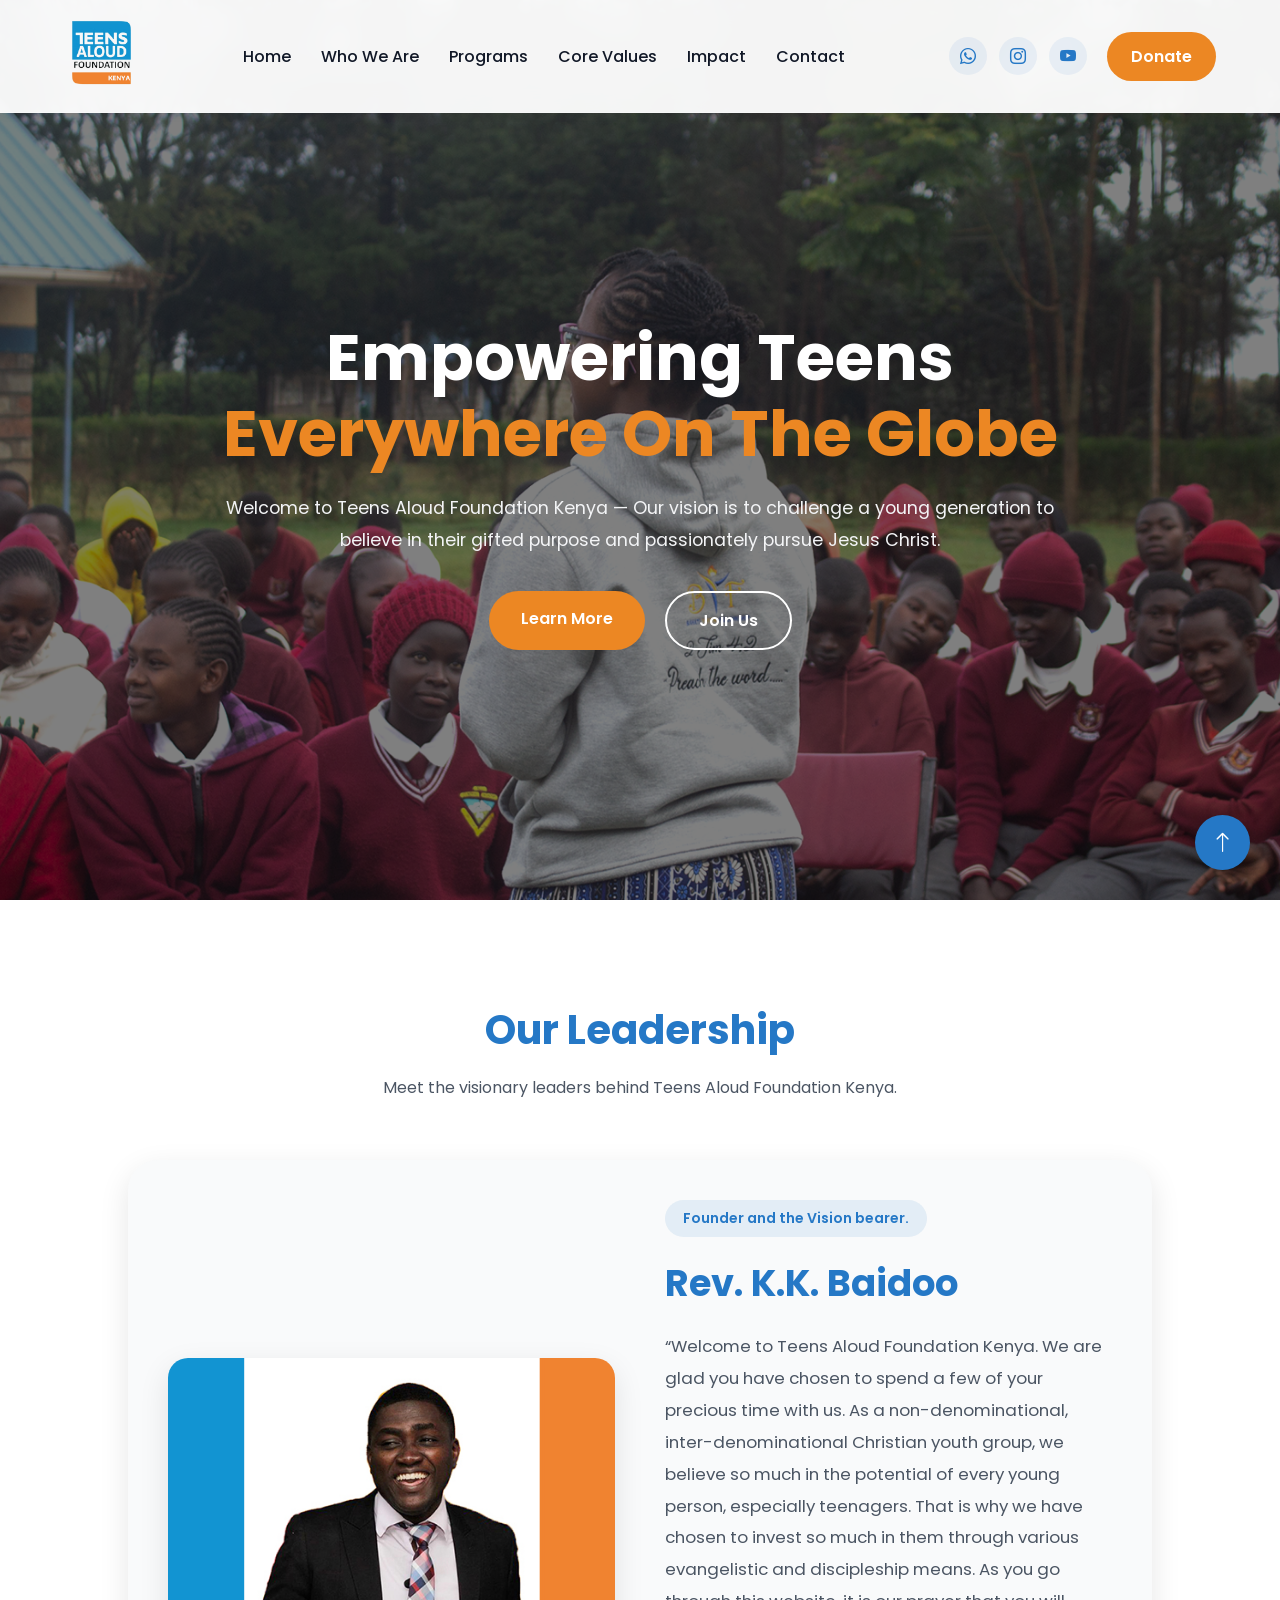
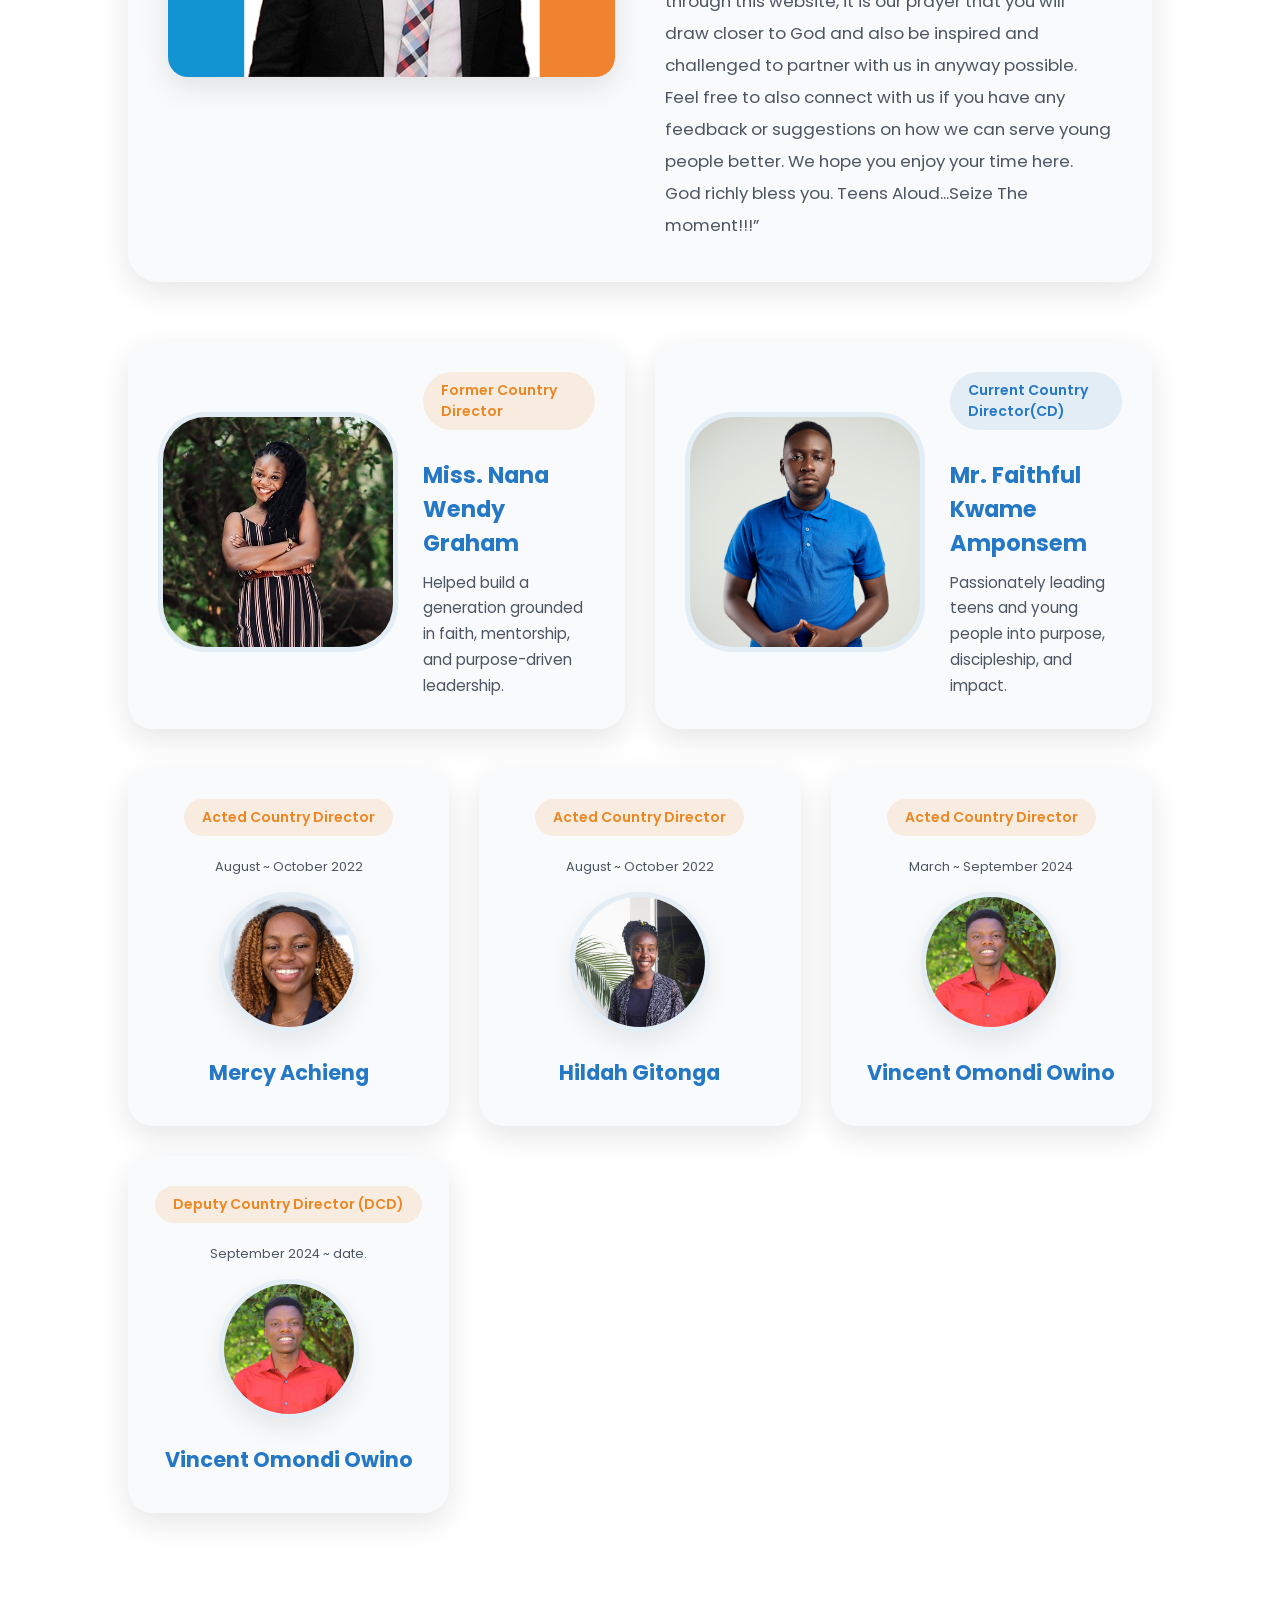
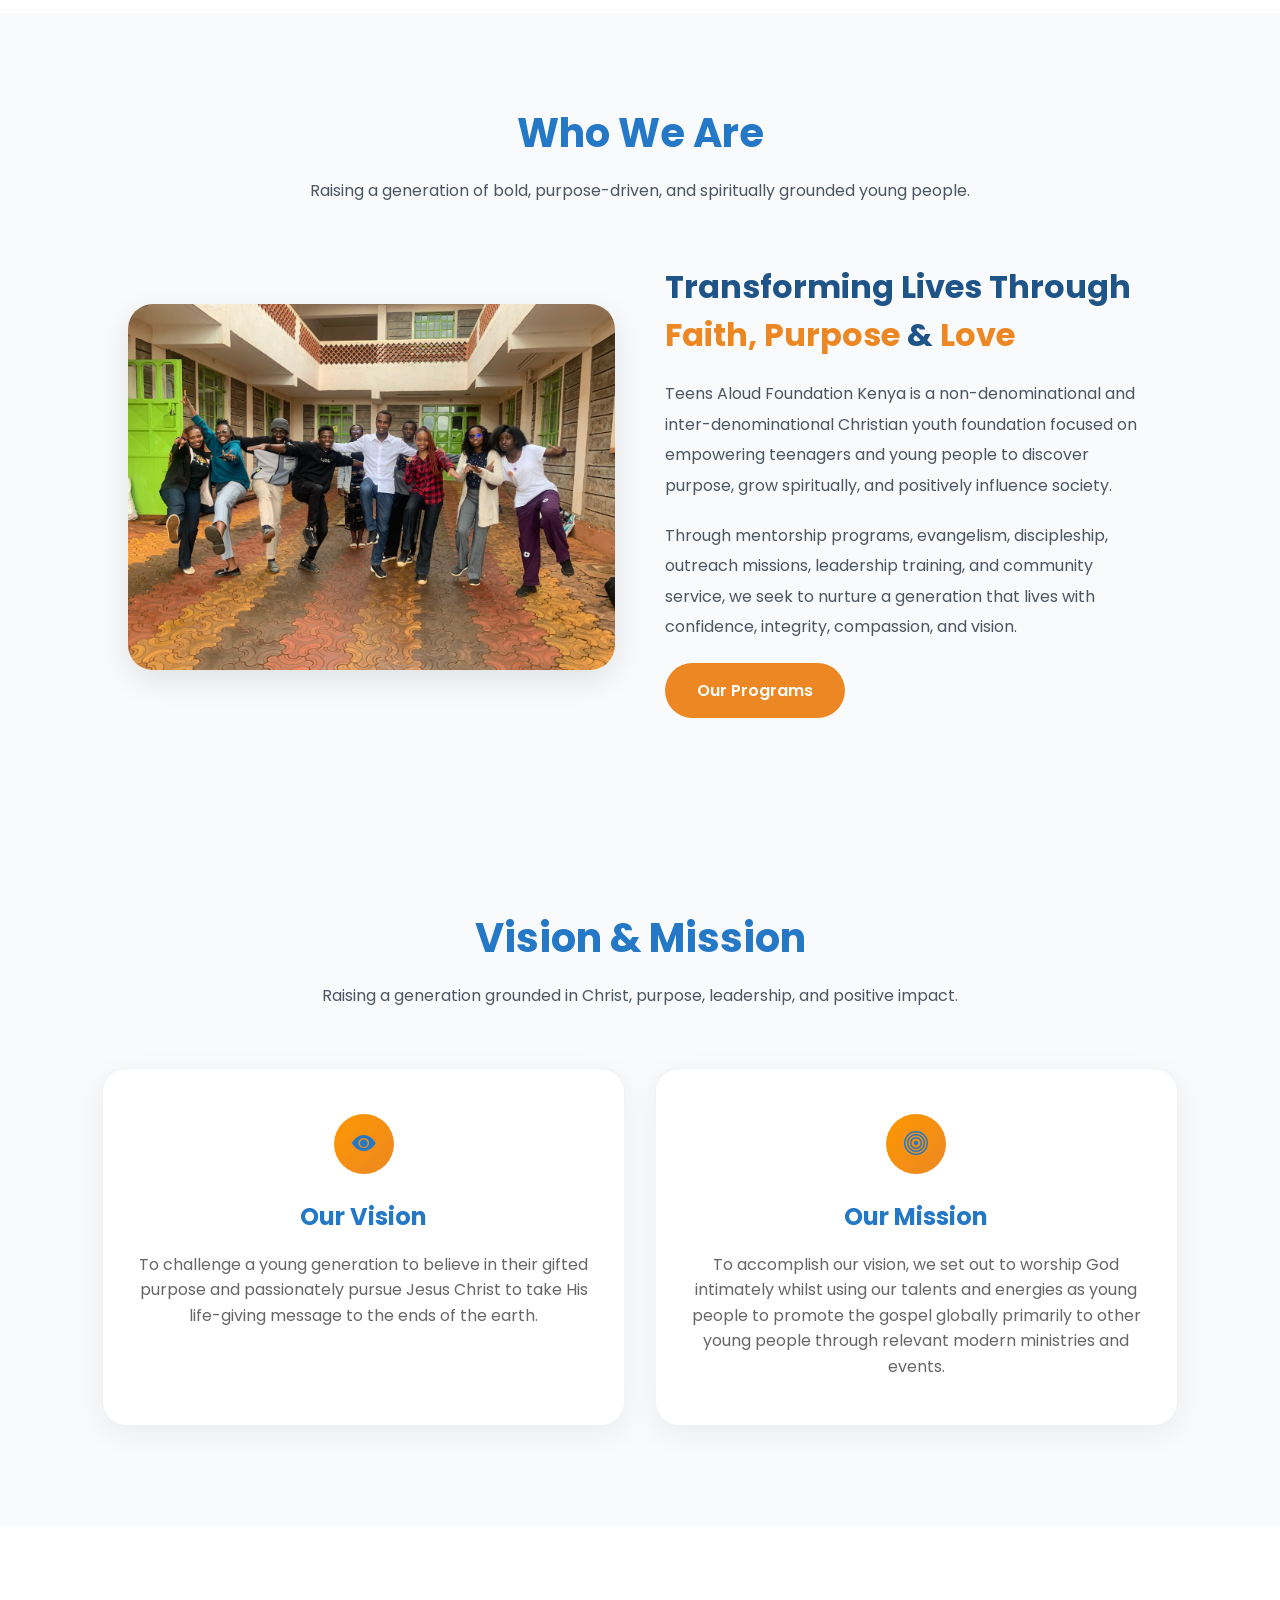
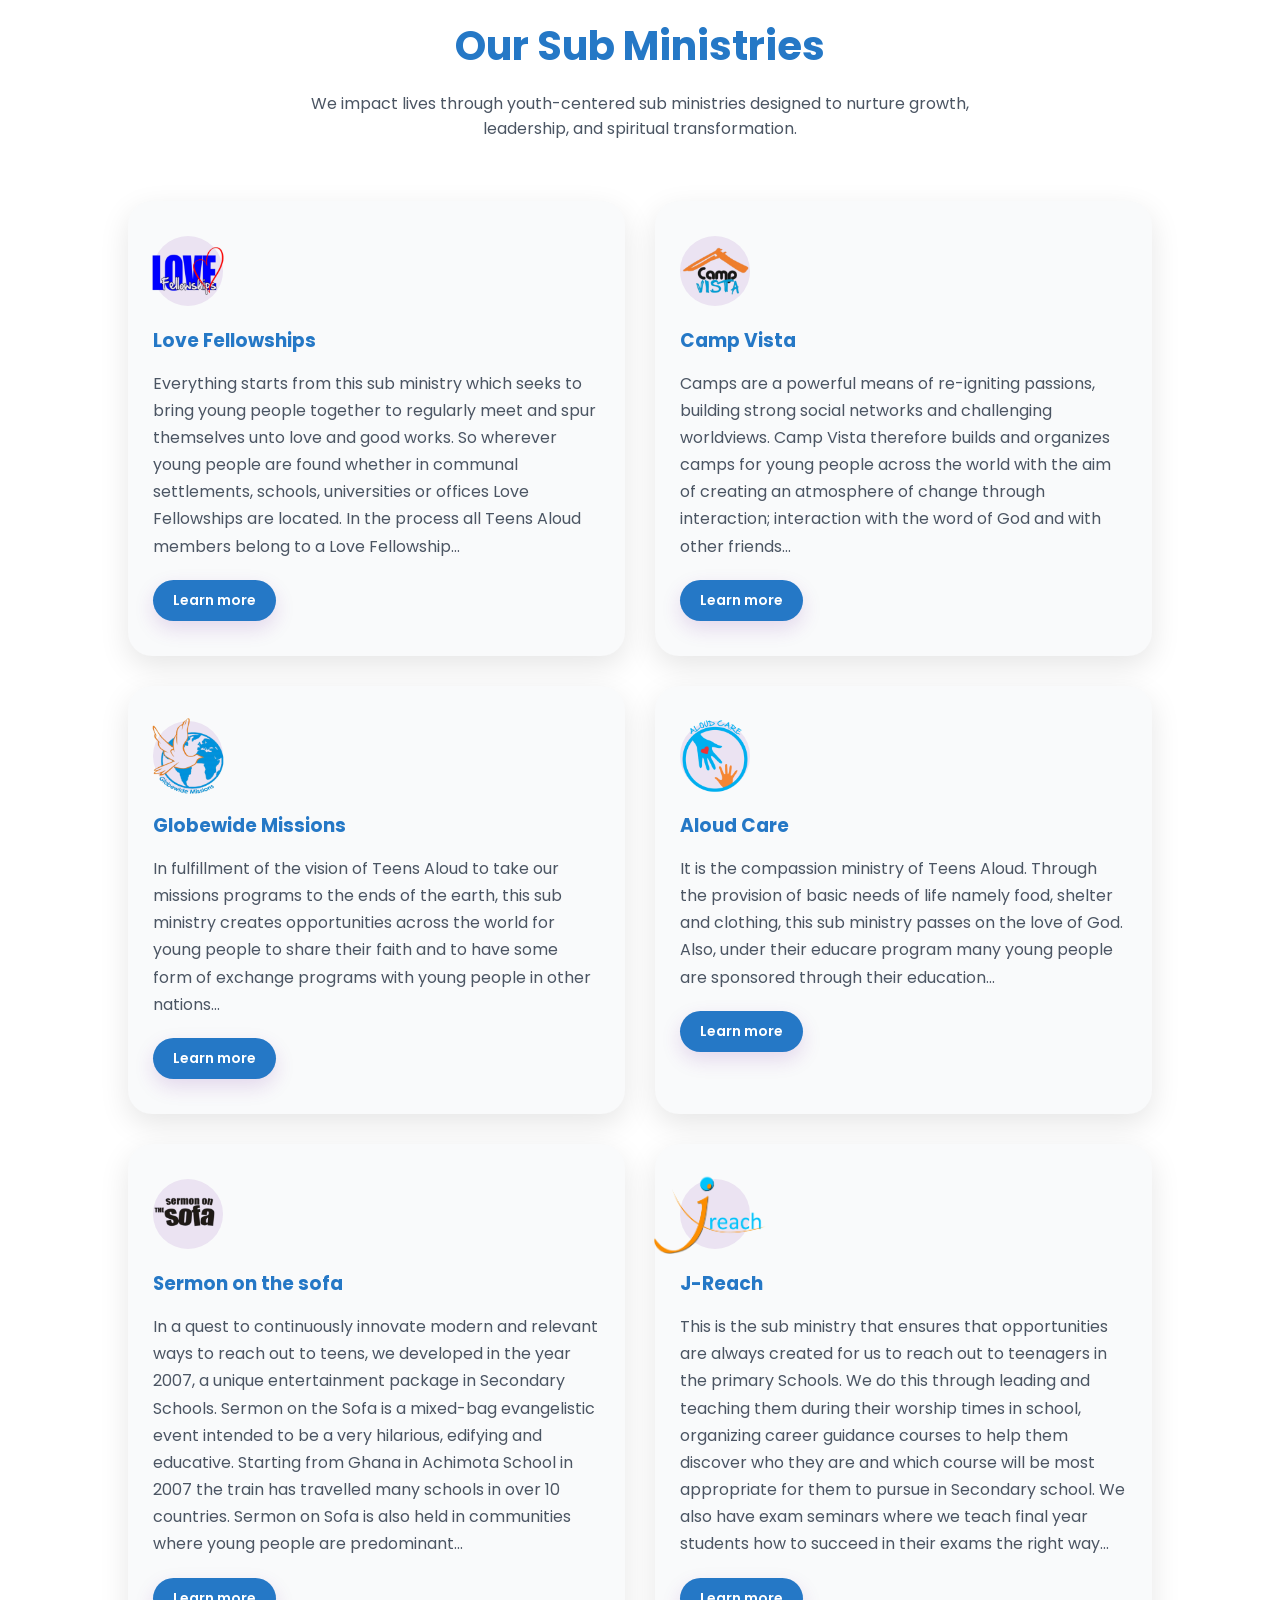
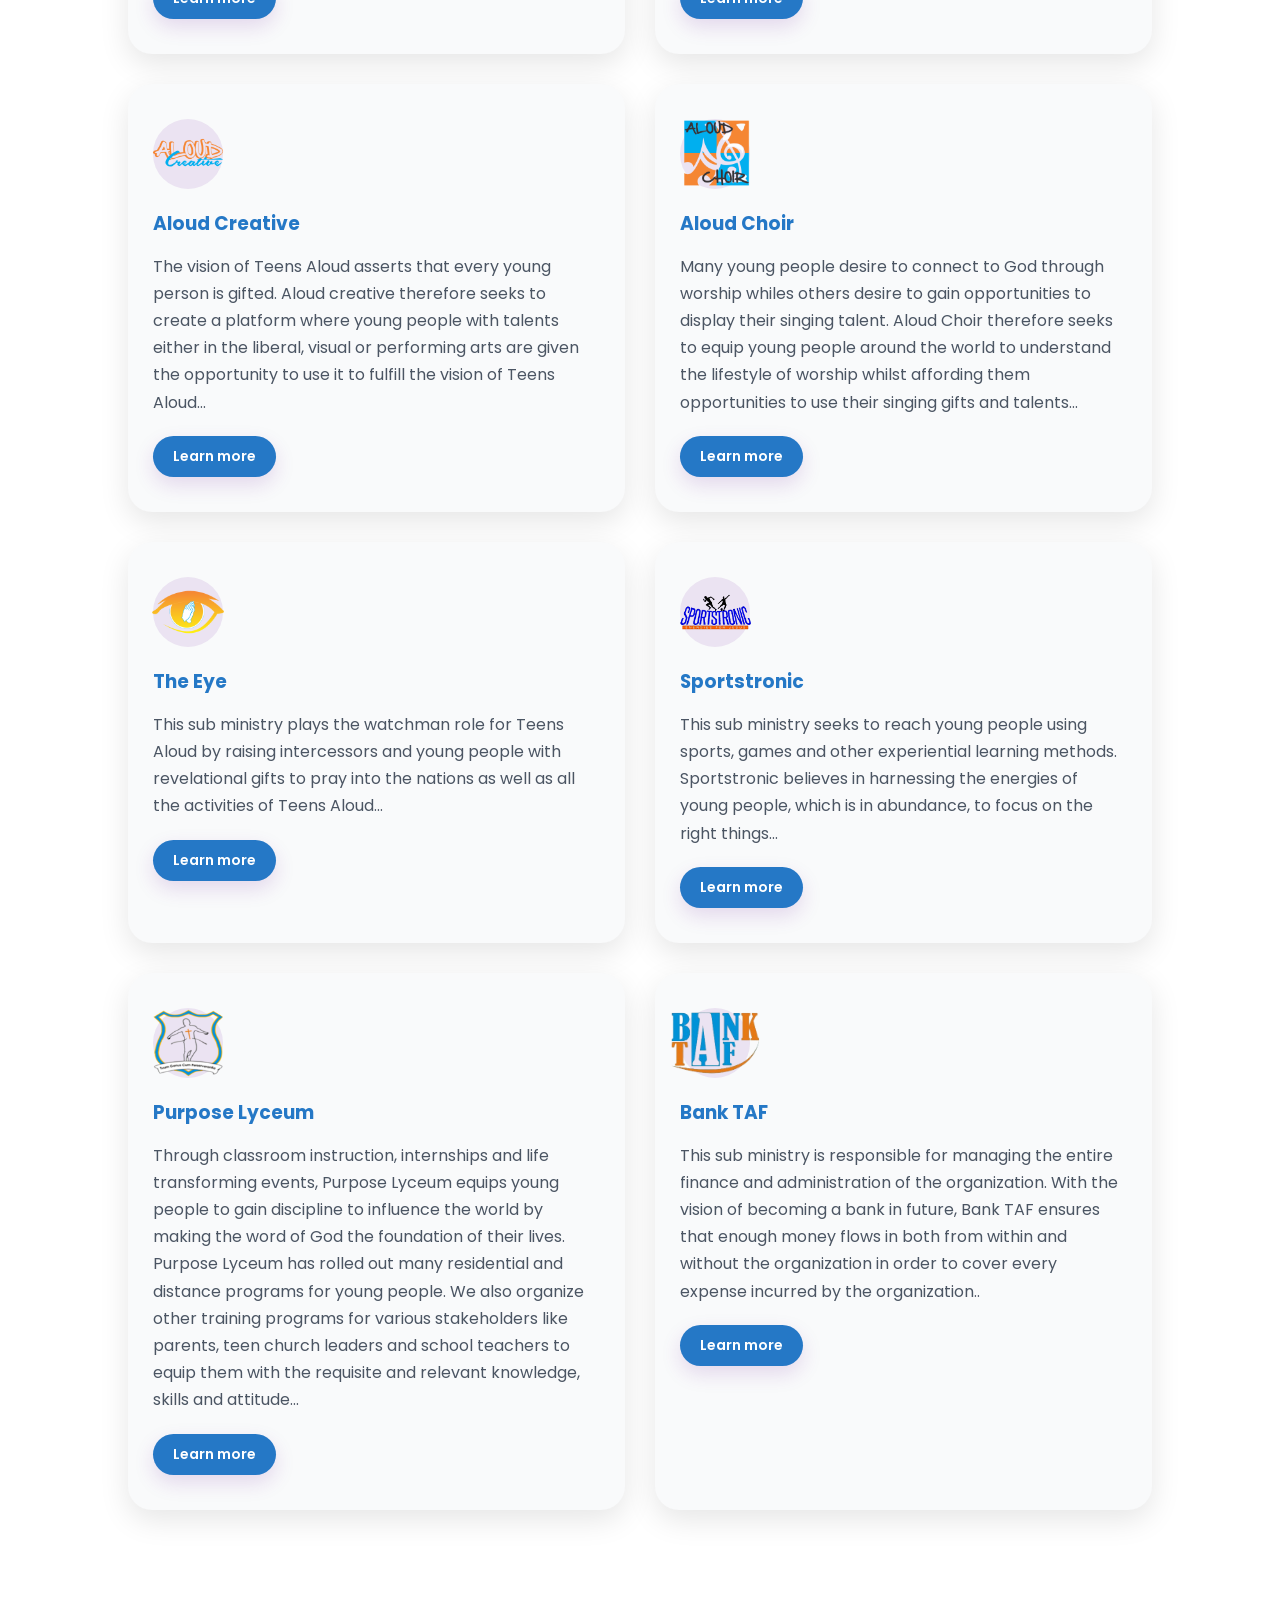
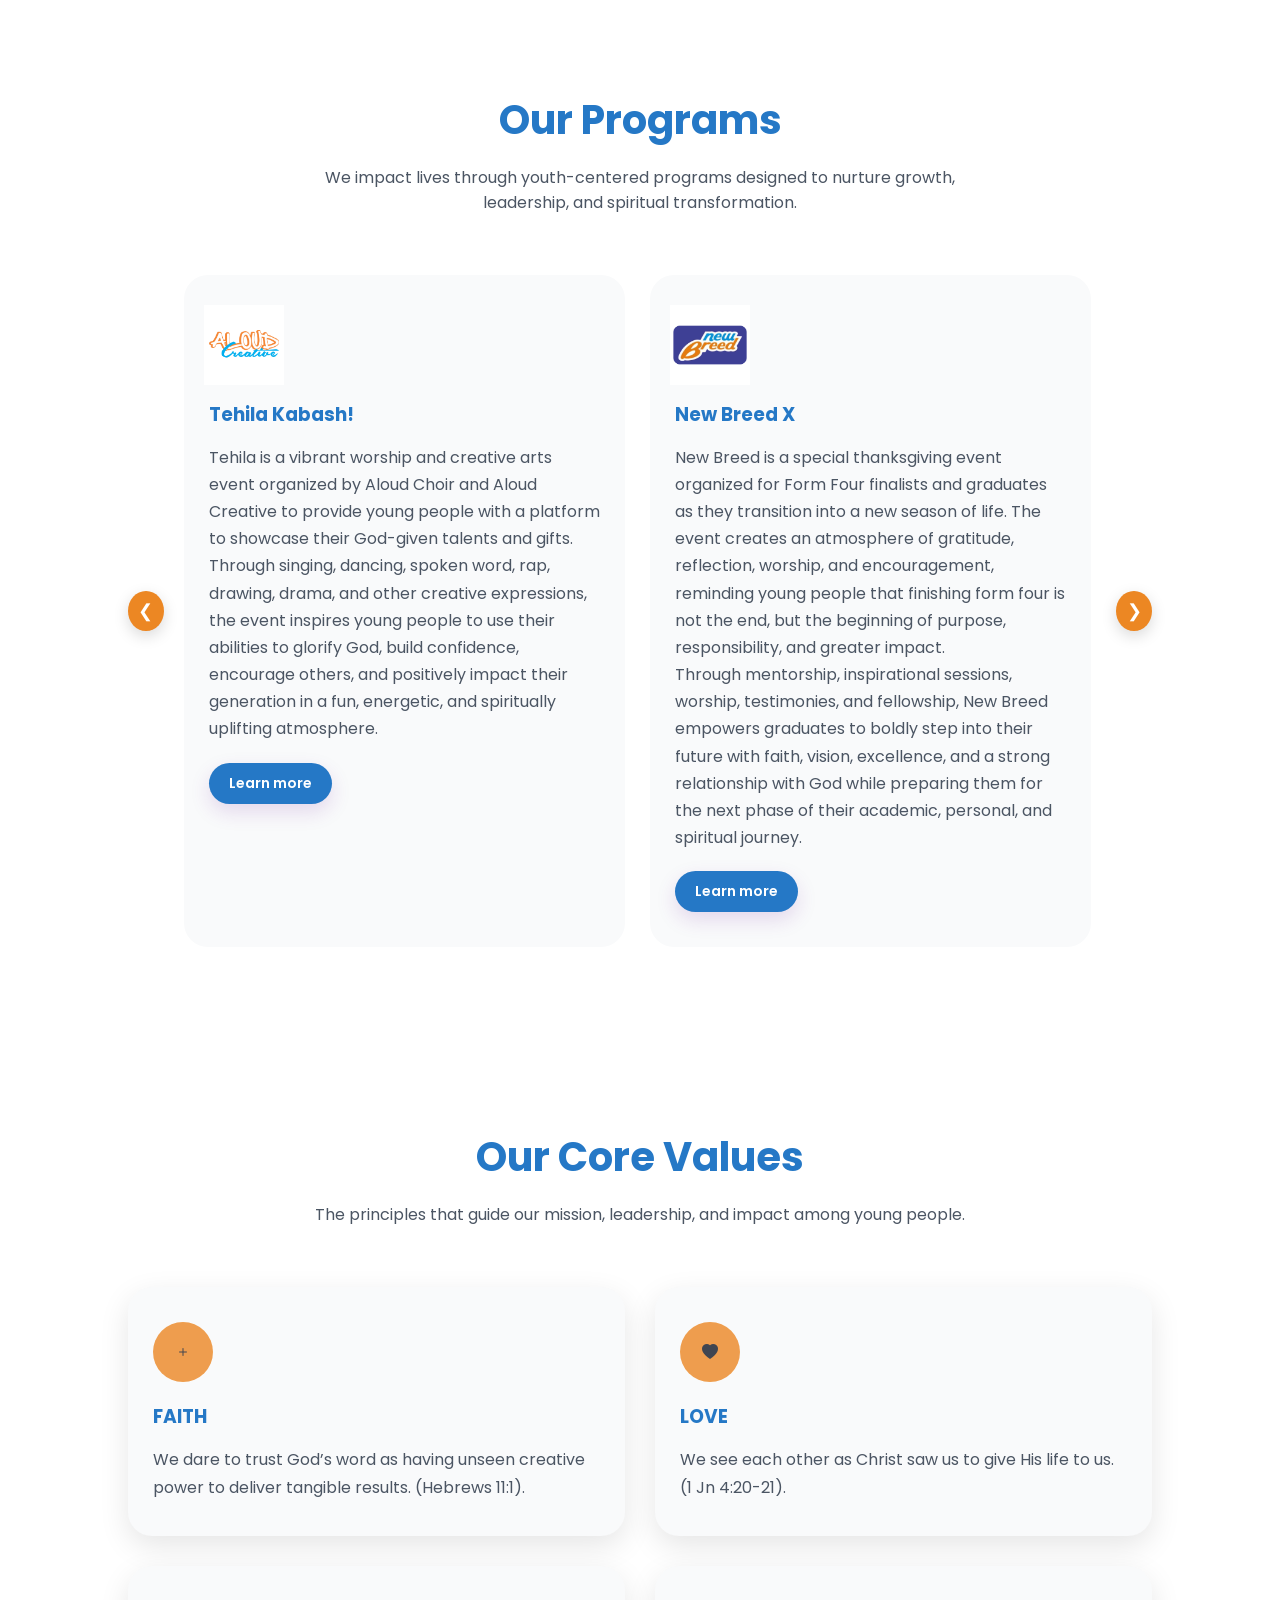
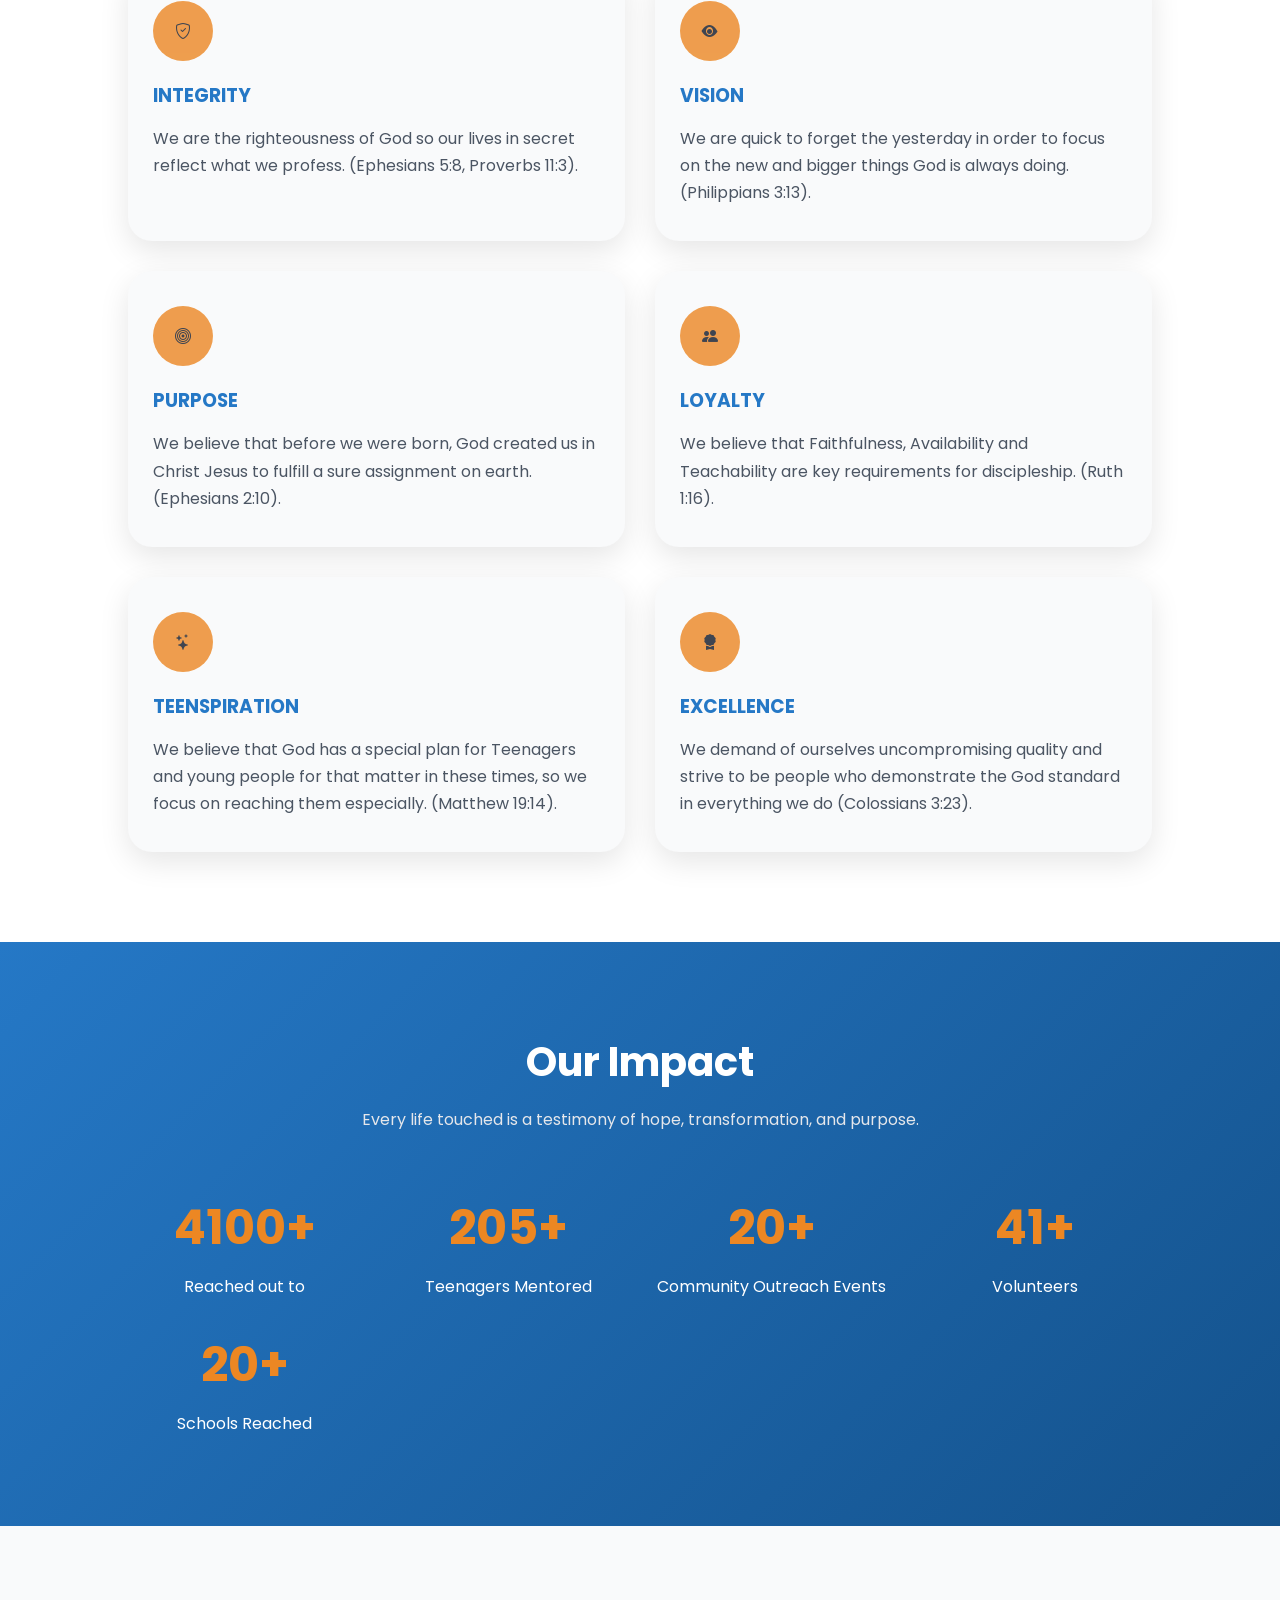
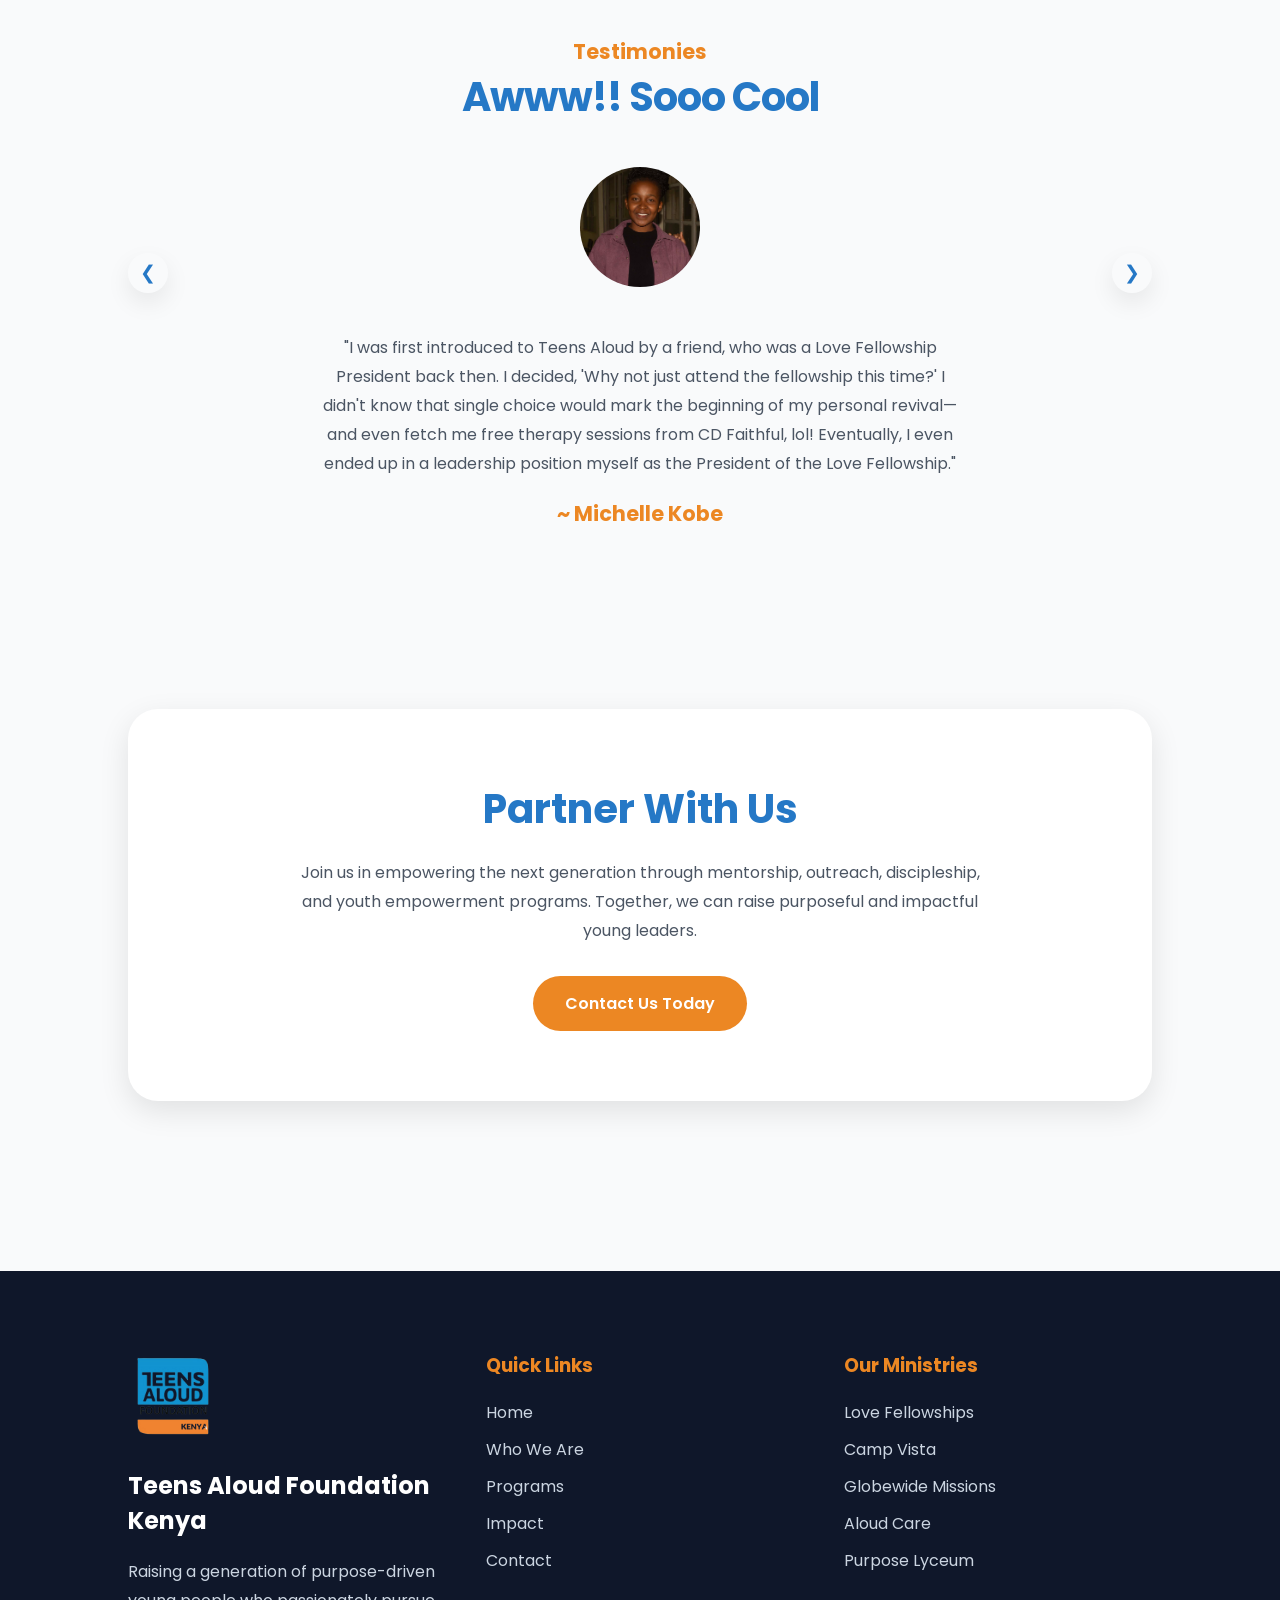
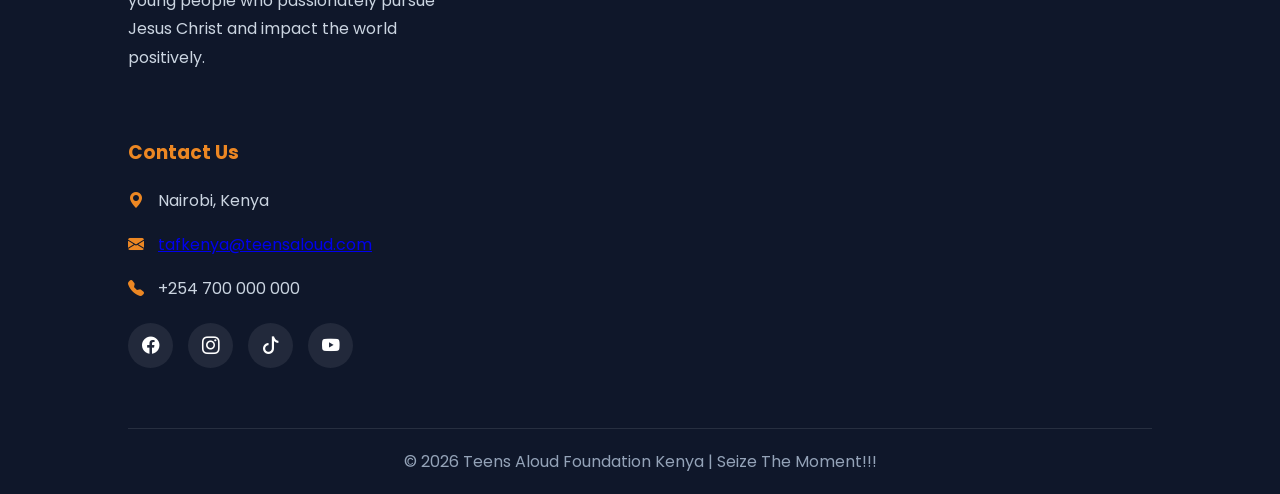
==== index.html @ 678e038c "Add files via upload" ====
<!DOCTYPE html>
<html lang="en">
<head>
  <meta charset="UTF-8" />
  <meta name="viewport" content="width=device-width, initial-scale=1.0" />
  <title>Teens Aloud Foundation Kenya</title>
  <link rel="preconnect" href="https://fonts.googleapis.com">
  <link rel="stylesheet" href="Home.css">
  <link rel="preconnect" href="https://fonts.gstatic.com" crossorigin>
  <link rel="stylesheet"href="https://cdn.jsdelivr.net/npm/bootstrap-icons@1.13.1/font/bootstrap-icons.min.css">
  <link href="https://fonts.googleapis.com/css2?family=Poppins:wght@300;400;500;600;700&display=swap" rel="stylesheet">

</head>
<body>

  <!-- HEADER -->

    <header>

    <nav class="navbar">

        <!-- LOGO -->

        <div class="logo">

            <img
                src="images/taf_KENY_2_-removebg-preview.png"
                alt="TAF Logo"
                class="logo-img"
            >

        </div>

        <!-- NAV LINKS -->

        <ul class="nav-links" id="navLinks">

            <li><a href="#home" class="active">Home</a></li>

            <li><a href="#about">Who We Are</a></li>

            <li><a href="#programs">Programs</a></li>

            <li><a href="#values">Core Values</a></li>

            <li><a href="#impact">Impact</a></li>

            <li><a href="#contact">Contact</a></li>

        </ul>



        <!-- RIGHT SIDE -->

        <div class="nav-right">

            <!-- SOCIALS -->

            <div class="nav-socials">

                <a href="#" title="WhatsApp">
                    <i class="bi bi-whatsapp"></i>
                </a>

                <a href="#" title="Instagram">
                    <i class="bi bi-instagram"></i>
                </a>

                <a href="#" title="Youtube">
                    <i class="bi bi-youtube"></i>
                </a>

            </div>



            <!-- DONATE BUTTON -->

            <a href="#" class="nav-btn">
                Donate
            </a>



            <!-- MOBILE MENU -->

            <div class="menu-btn" id="menuBtn">

                <i class="bi bi-list"></i>

            </div>

        </div>

    </nav>

</header>

    <!-- HERO -->

    <section class="hero" id="home">

    <!-- SLIDER IMAGES -->

    <div class="hero-slider">

        <div class="slide active">
            <img src="images/20250621_160652.jpg" alt="">
        </div>

        <div class="slide">
            <img src="images/ms4.png" alt="">
        </div>

        <div class="slide">
            <img src="images/ms1.png" alt="">
        </div>

    </div>

    <!-- DARK OVERLAY -->

    <div class="hero-overlay"></div>

    <!-- HERO CONTENT -->

    <div class="hero-content">

        <h1>
            Empowering Teens
            <span>Everywhere On The Globe</span>
        </h1>

        <p>
            Welcome to Teens Aloud Foundation Kenya — Our vision is to challenge a young generation to believe in their gifted purpose and passionately pursue Jesus Christ.
        </p>

        <div class="hero-buttons">
            <a href="#about" class="btn btn-primary">Learn More</a>
            <a href="#contact" class="btn btn-outline">Join Us</a>
        </div>

    </div>

</section>

  <!-- WELCOME MESSAGE -->

<section class="leadership-section">

    <div class="section-title">
        <h2>Our Leadership</h2>

        <p>
            Meet the visionary leaders behind Teens Aloud Foundation Kenya.
        </p>
    </div>

    <!-- FOUNDER -->

    <div class="founder-card">

        <div class="founder-image">
            <img src="images/global-director.jpg" alt="Founder">
        </div>

        <div class="founder-content">

            <span class="leader-tag">Founder and the Vision bearer.</span>

            <h3>Rev. K.K. Baidoo</h3>

            <p>
                “Welcome to Teens Aloud Foundation Kenya. We are glad you have chosen to spend a few of your precious time with us. As a non-denominational, inter-denominational Christian youth group, we believe so much in the potential of every young person, especially teenagers. That is why we have chosen to invest so much in them through various evangelistic and discipleship means. As you go through this website, it is our prayer that you will draw closer to God and also be inspired and challenged to partner with us in anyway possible. Feel free to also connect with us if you have any feedback or suggestions on how we can serve young people better. We hope you enjoy your time here. God richly bless you. Teens Aloud...Seize The moment!!!”
            </p>

        </div>

    </div>

    <!-- COUNTRY DIRECTORS -->

    <div class="directors-grid">

        <!-- PAST DIRECTOR -->

        <div class="director-mini-card">

            <div class="director-mini-image">
                <img src="images/mrs wendy.jfif" alt="Past Country Director">
            </div>

            <div class="director-mini-content">

                <span class="leader-tag secondary">
                    Former Country Director
                </span>

                <h4>Miss. Nana Wendy Graham</h4>

                <p>
                    Helped build a generation grounded in faith, mentorship, and purpose-driven leadership.
                </p>

            </div>

        </div>

        <!-- CURRENT DIRECTOR -->

        <div class="director-mini-card">

            <div class="director-mini-image">
                <img src="images/Faithful 3.jpg" alt="Current Country Director">
            </div>

            <div class="director-mini-content">

                <span class="leader-tag">
                    Current Country Director(CD)
                </span>

                <h4>Mr. Faithful Kwame Amponsem</h4>

                <p>
                    Passionately leading teens and young people into purpose, discipleship, and impact.
                </p>

            </div>

        </div>

    </div>

    <div class="acted-grid">

        <!-- ACTED DIRECTOR -->

        <div class="acted-mini-card">

            <span class="leader-tag secondary">
                Acted Country Director
            </span>

            <p>
                August ~ October 2022
            </p>

            <div class="acted-mini-image">
                <img src="images/Mercy.jpg" alt="Acted Country Director">
            </div>

            <div class="acted-mini-content">

                <h4>Mercy Achieng</h4>

            </div>

        </div>

        <div class="acted-mini-card">

            <span class="leader-tag secondary">
                Acted Country Director
            </span>

            <p>
                August ~ October 2022
            </p>

            <div class="acted-mini-image">
                <img src="images/Hildah.jpg" alt="Acted Country Director">
            </div>

            <div class="acted-mini-content">

                <h4>Hildah Gitonga</h4>

            </div>

        </div>

        <div class="acted-mini-card">

            <span class="leader-tag secondary">
                Acted Country Director
            </span>

            <p>
                March ~ September 2024
            </p>

            <div class="acted-mini-image">
                <img src="images/Deputy CD (1).jpg" alt="Past Country Director">
            </div>

            <div class="acted-mini-content">

                <h4>Vincent Omondi Owino</h4>

            </div>

        </div>

        <div class="acted-mini-card">

            <span class="leader-tag secondary">
                Deputy Country Director (DCD)
            </span>
            <p>
                September 2024 ~ date.
            </p>

            <div class="acted-mini-image">
                <img src="images/Deputy CD (1).jpg" alt="Deputy Country Director">
            </div>

            <div class="acted-mini-content">

                <h4>Vincent Omondi Owino</h4>

            </div>

        </div>

    </div>

</section>

<!-- ABOUT -->

<section id="about">

    <div class="section-title">
        <h2>Who We Are</h2>
        <p>
            Raising a generation of bold, purpose-driven, and spiritually grounded young people.
        </p>
        </div>

        <div class="about">

        <div>
            <img src="images/group 1.jpg" alt="Youth Group">
        </div>

        <div class="about-text">
            <h3>Transforming Lives Through <span>Faith, Purpose</span> & <span> Love</span> </h3>

            <p>
            Teens Aloud Foundation Kenya is a non-denominational and inter-denominational Christian youth foundation focused on empowering teenagers and young people to discover purpose, grow spiritually, and positively influence society.
            </p>

            <p>
            Through mentorship programs, evangelism, discipleship, outreach missions, leadership training, and community service, we seek to nurture a generation that lives with confidence, integrity, compassion, and vision.
            </p>

            <a href="#programs" class="btn btn-primary">Our Programs</a>
        </div>

    </div>

</section>

    <!-- VISION & MISSION SECTION -->

<section class="vision-mission">

    <div class="section-title">
        <h2>Vision & Mission</h2>
        <p>
            Raising a generation grounded in Christ, purpose, leadership, and positive impact.
        </p>
    </div>

    <div class="vision-mission-container">

        <!-- VISION -->

        <div class="vision-card">

            <div class="vm-icon">
                <i class="bi bi-eye-fill"></i>
            </div>

            <h3>Our Vision</h3>

            <p>
                To challenge a young generation to believe in their gifted purpose and passionately pursue Jesus Christ to take His life-giving message to the ends of the earth.
            </p>

        </div>

        <!-- MISSION -->

        <div class="mission-card">

            <div class="vm-icon">
                <i class="bi bi-bullseye"></i>
            </div>

            <h3>Our Mission</h3>

            <p>
                To accomplish our vision, we set out to worship God intimately whilst using our talents and energies as young people to promote the gospel globally primarily to other young people through relevant modern ministries and events.
            </p>

        </div>

    </div>

</section>

  <!-- SUB MINISTRIES -->

  <section class="SUBs" id="SUBs">

    <div class="section-title">
      <h2>Our Sub Ministries</h2>
      <p>
        We impact lives through youth-centered sub ministries designed to nurture growth, leadership, and spiritual transformation.
      </p>
    </div>

    <div class="SUB-grid">

      <div class="SUB-card">
        <div class="icon"><img src="images/love_fellowship-removebg-preview.png" alt="love fellowship" style="height:80px; width:60; object-fit:contain;"></div>
        <h3>Love Fellowships</h3>
        <p>
          Everything starts from this sub ministry which seeks to bring young people together to regularly meet and spur themselves unto love and good works. So wherever young people are found whether in communal settlements, schools, universities or offices Love Fellowships are located. In the process all Teens Aloud members belong to a Love Fellowship...
        </p>
        <a href="" class="btn btn-learn">Learn more</a>
      </div>

        <div class="SUB-card">
        <div class="icon"><img src="images/camp_vista-removebg-preview.png" alt="love fellowship" style="height:80px; width:60; object-fit:contain;"></div>
            <h3>Camp Vista</h3>
            <p>
                Camps are a powerful means of re-igniting passions, building strong social networks and challenging worldviews. Camp Vista therefore builds and organizes camps for young people across the world with the aim of creating an atmosphere of change through interaction; interaction with the word of God and with other friends...
            </p>
            <a href="" class="btn btn-learn">Learn more</a>
        </div>

        <div class="SUB-card">
        <div class="icon"><img src="images/globewide-removebg-preview.png" alt="love fellowship" style="height:80px; width:60; object-fit:contain;"></div>
            <h3>Globewide Missions</h3>
            <p>
                In fulfillment of the vision of Teens Aloud to take our missions programs to the ends of the earth, this sub ministry creates opportunities across the world for young people to share their faith and to have some form of exchange programs with young people in other nations...
            </p>
            <a href="" class="btn btn-learn">Learn more</a>
        </div>
        <div class="SUB-card">
        <div class="icon"><img src="images/aloud_care-removebg-preview.png" alt="love fellowship" style="height:80px; width:60; object-fit:contain;"></div>
            <h3>Aloud Care</h3>
            <p>
                It is the compassion ministry of Teens Aloud. Through the provision of basic needs of life namely food, shelter and clothing, this sub ministry passes on the love of God. Also, under their educare program many young people are sponsored through their education...
            </p>
            <a href="" class="btn btn-learn">Learn more</a>
        </div>
        <div class="SUB-card">
        <div class="icon"><img src="images/sermon_on_the_sofa-removebg-preview.png" alt="love fellowship" style="height:80px; width:60; object-fit:contain;"></div>
            <h3>Sermon on the sofa</h3>
            <p>
                In a quest to continuously innovate modern and relevant ways to reach out to teens, we developed in the year 2007, a unique entertainment package in Secondary Schools. Sermon on the Sofa is a mixed-bag evangelistic event intended to be a very hilarious, edifying and educative. Starting from Ghana in Achimota School in 2007 the train has travelled many schools in over 10 countries. Sermon on Sofa is also held in communities where young people are predominant...
            </p>
            <a href="" class="btn btn-learn">Learn more</a>
        </div>
        <div class="SUB-card">
        <div class="icon"><img src="images/J_reach-removebg-preview.png" alt="love fellowship" style="height:80px; width:60; object-fit:contain;"></div>
            <h3>J-Reach</h3>
            <p>
                This is the sub ministry that ensures that opportunities are always created for us to reach out to teenagers in the primary Schools. We do this through leading and teaching them during their worship times in school, organizing career guidance courses to help them discover who they are and which course will be most appropriate for them to pursue in Secondary school. We also have exam seminars where we teach final year students how to succeed in their exams the right way...
            </p>
            <a href="" class="btn btn-learn">Learn more</a>
        </div>
        <div class="SUB-card">
        <div class="icon"><img src="images/aloud_creative-removebg-preview.png" alt="love fellowship" style="height:80px; width:60; object-fit:contain;"></div>
            <h3>Aloud Creative</h3>
            <p>
                The vision of Teens Aloud asserts that every young person is gifted. Aloud creative therefore seeks to create a platform where young people with talents either in the liberal, visual or performing arts are given the opportunity to use it to fulfill the vision of Teens Aloud...
            </p>
            <a href="" class="btn btn-learn">Learn more</a>
        </div>
        <div class="SUB-card">
        <div class="icon"><img src="images/aloud_choir-removebg-preview.png" alt="love fellowship" style="height:80px; width:60; object-fit:contain;"></div>
            <h3>Aloud Choir</h3>
            <p>
                Many young people desire to connect to God through worship whiles others desire to gain opportunities to display their singing talent. Aloud Choir therefore seeks to equip young people around the world to understand the lifestyle of worship whilst affording them opportunities to use their singing gifts and talents...
            </p>
            <a href="" class="btn btn-learn">Learn more</a>
        </div>
        <div class="SUB-card">
        <div class="icon"><img src="images/the_eye-removebg-preview.png" alt="love fellowship" style="height:80px; width:60; object-fit:contain;"></div>
            <h3>The Eye</h3>
            <p>
                This sub ministry plays the watchman role for Teens Aloud by raising intercessors and young people with revelational gifts to pray into the nations as well as all the activities of Teens Aloud...
            </p>
            <a href="" class="btn btn-learn">Learn more</a>
        </div>
        <div class="SUB-card">
        <div class="icon"><img src="images/C__Data_Users_DefApps_AppData_INTERNETEXPLORER_Temp_Saved_Images_sportstronic-removebg-preview.png" alt="love fellowship" style="height:80px; width:60; object-fit:contain;"></div>
            <h3>Sportstronic</h3>
            <p>
                This sub ministry seeks to reach young people using sports, games and other experiential learning methods. Sportstronic believes in harnessing the energies of young people, which is in abundance, to focus on the right things...
            </p>
            <a href="" class="btn btn-learn">Learn more</a>
        </div>
        <div class="SUB-card">
        <div class="icon"><img src="images/purpose_lyceum-removebg-preview.png" alt="love fellowship" style="height:80px; width:60; object-fit:contain;"></div>
            <h3>Purpose Lyceum</h3>
            <p>
                Through classroom instruction, internships and life transforming events, Purpose Lyceum equips young people to gain discipline to influence the world by making the word of God the foundation of their lives. Purpose Lyceum has rolled out many residential and distance programs for young people. We also organize other training programs for various stakeholders like parents, teen church leaders and school teachers to equip them with the requisite and relevant knowledge, skills and attitude...
            </p>
            <a href="" class="btn btn-learn">Learn more</a>
        </div>

        <div class="SUB-card">
        <div class="icon"><img src="images/BANK_TAF-removebg-preview.png" alt="love fellowship" style="height:80px; width:60; object-fit:contain;"></div>
            <h3>Bank TAF</h3>
            <p>
                This sub ministry is responsible for managing the entire finance and administration of the organization. With the vision of becoming a bank in future, Bank TAF ensures that enough money flows in both from within and without the organization in order to cover every expense incurred by the organization..
            </p>
            <a href="" class="btn btn-learn">Learn more</a>
        </div>
    </div>

</section>

<!--OUR PROGRAMS-->

    <section class="programs" id="programs">

        <div class="section-title">
            <h2>Our Programs</h2>
            <p>
                We impact lives through youth-centered programs designed to nurture growth, leadership, and spiritual transformation.
            </p>
        </div>

        <div class="program-slider">

            <!-- LEFT ARROW -->
            <button class="program-arrow prev-program">
                &#10094;
            </button>

                <!-- PROGRAM VIEWPORT -->
                <div class="program-viewport">

                    <!-- PROGRAM TRACK -->
                    <div class="program-track">

                        <div class="program-card">
                            <div class="icon"><img src="images/aloud creative.png" alt="Tehila Kabash" style="height:80px; width:60; object-fit:contain;"></div>
                                <h3>Tehila Kabash!</h3>
                                <p>
                                    Tehila is a vibrant worship and creative arts event organized by Aloud Choir and Aloud Creative to provide young people with a platform to showcase their God-given talents and gifts. Through singing, dancing, spoken word, rap, drawing, drama, and other creative expressions, the event inspires young people to use their abilities to glorify God, build confidence, encourage others, and positively impact their generation in a fun, energetic, and spiritually uplifting atmosphere.
                                </p>
                                <a href="" class="btn btn-learn">Learn more</a>
                        </div>

                        <div class="program-card">
                        <div class="icon"><img src="images/new breed.png" alt="New Breed" style="height:80px; width:60; object-fit:contain;"></div>
                            <h3>New Breed X</h3>
                            <p>
                                New Breed is a special thanksgiving event organized for Form Four finalists and graduates as they transition into a new season of life. The event creates an atmosphere of gratitude, reflection, worship, and encouragement, reminding young people that finishing form four is not the end, but the beginning of purpose, responsibility, and greater impact.</br>
                                Through mentorship, inspirational sessions, worship, testimonies, and fellowship, New Breed empowers graduates to boldly step into their future with faith, vision, excellence, and a strong relationship with God while preparing them for the next phase of their academic, personal, and spiritual journey.

                            </p>
                            <a href="" class="btn btn-learn">Learn more</a>
                            </div>

                        <div class="program-card">
                        <div class="icon"><img src="images/love fellowship.png" alt="Mega love fellowship" style="height:80px; width:60; object-fit:contain;"></div>
                            <h3>Mega Love Fellowship</h3>
                            <p>
                                Mega Love Fellowship is a powerful gathering that brings together members from different Love Fellowships for a time of fellowship, worship, mentorship, and spiritual empowerment. The event creates an opportunity for young people from various communities, schools, campuses, and fellowships to connect, grow together, and strengthen their faith in Christ. </br>
                                Through impactful teachings, interactive sessions, worship experiences, games, and networking, Mega Love Fellowship inspires unity, love, accountability, and purpose among young people while building a stronger generation passionate about God and positive influence.

                            </p>
                            <a href="" class="btn btn-learn">Learn more</a>
                        </div>
                        <div class="program-card">
                        <div class="icon"><img src="images/camp vista.png" alt="Teenbuilders' Worship camp" style="height:80px; width:60; object-fit:contain;"></div>
                            <h3>TWC (Teenbuilders' Worship Camp) </h3>
                            <p>
                                TeenBuilders Worship Camp (TWC) is a transformative camp experience organized for university students to help them grow spiritually, refresh mentally, nurture their talents, and reconnect with purpose away from the pressures of campus life. Through worship, mentorship, fellowship, talent development, and impactful sessions, TWC creates a refreshing environment where young people are strengthened, inspired, and empowered for both life and faith.
                            </p>
                            <a href="" class="btn btn-learn">Learn more</a>
                        </div>
                        <div class="program-card">
                        <div class="icon"><img src="images/camp vista.png" alt="Freshers'worship Camp" style="height:80px; width:60; object-fit:contain;"></div>
                            <h3>FWC (Freshers' Worship Camp)</h3>
                            <p>
                                Freshers Worship Camp (FWC) is a welcoming and life-impacting camp organized for students who are new to university and campus life. The camp helps freshers transition smoothly into this new phase by strengthening them spiritually, building meaningful connections, guiding them through campus challenges, and encouraging them to stay grounded in faith, purpose, and positive values while discovering their talents and potential.
                            </p>
                            <a href="" class="btn btn-learn">Learn more</a>
                        </div>
                        <div class="program-card">
                        <div class="icon"><img src="images/camp vista.png" alt="Pretesh Worship Camp" style="height:80px; width:60; object-fit:contain;"></div>
                            <h3>Pretesh Worship Camp</h3>
                            <p>
                                Pretesh Worship Camp is a fun, engaging, and spiritually enriching camp organized for high school students during school holidays and half-term breaks. The camp provides a safe and inspiring environment where teenagers can grow in their relationship with God, build friendships, discover their talents, receive mentorship, and enjoy refreshing activities that positively shape their character, purpose, and future.
                            </p>
                            <a href="" class="btn btn-learn">Learn more</a>
                        </div>
                        <div class="program-card">
                        <div class="icon"><img src="images/aloud care.png" alt="Jam the Streets" style="height:80px; width:60; object-fit:contain;"></div>
                            <h3>Jam The Streets</h3>
                            <p>
                                Jam the Street is a compassion and outreach event focused on showing love and support to street families and vulnerable communities through acts of kindness and generosity. Through food donations, financial support, and community contributions, young people come together to share meals, essentials, hope, and encouragement with those living on the streets while demonstrating the love of Christ through practical impact and service.
                            </p>
                            <a href="" class="btn btn-learn">Learn more</a>
                        </div>
                        <div class="program-card">
                        <div class="icon"><img src="images/globewide.png" alt="Local Missions" style="height:80px; width:60; object-fit:contain;"></div>
                            <h3>Local Missions</h3>
                            <p>
                                Local Mission is an outreach initiative where young people raise funds and travel to different towns, cities and teen prone areas across Kenya to share the Gospel of Jesus Christ. Through street marches (Jesus Match), dance, music, talents, open-air evangelism, mentorship, and community interaction, the mission creates opportunities to impact lives, spread hope, and demonstrate the love of Christ while empowering young people to use their gifts for ministry and transformation.
                                </p>
                            <a href="" class="btn btn-learn">Learn more</a>
                        </div>
                        <div class="program-card">
                        <div class="icon"><img src="images/aloud care.png" alt="Jesus Shopping" style="height:80px; width:60; object-fit:contain;"></div>
                            <h3>Jesus' Shopping</h3>
                            <p>
                                Jesus' Shopping is a charity outreach initiative focused on sharing love and care with street families and vulnerable communities through the donation of clothes, shoes, and basic utilities such as soap, tissue, and other essential items. Through the support of young people and well-wishers, the program seeks to restore dignity, spread hope, and demonstrate the love of Christ through practical acts of compassion and generosity.
                            </p>
                            <a href="" class="btn btn-learn">Learn more</a>
                        </div>
                        <div class="program-card">
                        <div class="icon"><img src="images/C__Data_Users_DefApps_AppData_INTERNETEXPLORER_Temp_Saved_Images_sportstronic-removebg-preview.png" alt="love fellowship" style="height:80px; width:60; object-fit:contain;"></div>
                            <h3>Hangouts</h3>
                            <p>
                                Each sub ministry or fellowship regularly organizes hangouts and fellowship gatherings designed to mentor, encourage, and build strong relationships among members while creating a fun and refreshing environment for young people. Through interactive activities, bonding sessions, worship, mentorship, games, and meaningful conversations, these hangouts help members grow spiritually, emotionally, socially, and personally as a family united in Christ.
                            </p>
                            <a href="" class="btn btn-learn">Learn more</a>
                        </div>
                        <div class="program-card">
                        <div class="icon"><img src="images/teens aloud logo.png" alt="love fellowship" style="height:80px; width:60; object-fit:contain;"></div>
                            <h3>Executive Retreats</h3>
                            <p>
                                Executive Retreats are special leadership gatherings organized to refresh, strengthen, and realign leaders with the vision and mission of Teens Aloud Foundation. The retreats provide a space for reflection, strategic discussions, mentorship, spiritual growth, team bonding, and communication on organizational progress, upcoming plans, and new developments while equipping leaders to serve with renewed passion, unity, and purpose.
                            </p>
                            <a href="" class="btn btn-learn">Learn more</a>
                        </div>

                        <div class="program-card">
                        <div class="icon"><img src="images/associates fellowship.png" alt="love fellowship" style="height:80px; width:60; object-fit:contain;"></div>
                            <h3>Associates Fellowship</h3>
                            <p>
                                Associates Fellowship is a fellowship gathering designed for fourth-year students, finalists, graduates, and those transitioning from university life into the next phase of their journey. The fellowship provides a supportive space for mentorship, spiritual growth, networking, encouragement, and meaningful conversations as members prepare for life after campus while remaining grounded in faith, purpose, and positive impact.
                            </p>
                            <a href="" class="btn btn-learn">Learn more</a>
                        </div>

                    </div>

                </div>

            <!-- RIGHT ARROW -->
            <button class="program-arrow next-program">
                    &#10095;
            </button>

        </div>

    </section>


<!-- CORE VALUES -->

<section class="values" id="values">

    <div class="section-title">
        <h2>Our Core Values</h2>
        <p>
            The principles that guide our mission, leadership, and impact among young people.
        </p>
    </div>

    <div class="value-grid">

        <div class="value-card">
            <i class="bi bi-plus value-icon"></i>
            <h3>FAITH</h3>
            <p>
                We dare to trust God’s word as having unseen creative power to deliver tangible results. (Hebrews 11:1).
            </p>
        </div>

        <div class="value-card">
            <i  class="bi bi-heart-fill value-icon"></i>
            <h3>LOVE</h3>
            <p>
                We see each other as Christ saw us to give His life to us. (1 Jn 4:20-21).
            </p>
        </div>

        <div class="value-card">
            <i class="bi bi-shield-check value-icon"></i>
            <h3>INTEGRITY</h3>
            <p>
                We are the righteousness of God so our lives in secret reflect what we profess. (Ephesians 5:8, Proverbs 11:3).
            </p>
        </div>

        <div class="value-card">
            <i class="bi bi-eye-fill value-icon"></i>
            <h3>VISION</h3>
            <p>
                We are quick to forget the yesterday in order to focus on the new and bigger things God is always doing. (Philippians 3:13).
            </p>
        </div>

        <div class="value-card">
            <i class="bi bi-bullseye value-icon"></i>
            <h3>PURPOSE</h3>
            <p>
                We believe that before we were born, God created us in Christ Jesus to fulfill a sure assignment on earth. (Ephesians 2:10).
            </p>
        </div>

        <div class="value-card">
            <i class="bi bi-people-fill value-icon"></i>
            <h3>LOYALTY</h3>
            <p>
                We believe that Faithfulness, Availability and Teachability are key requirements for discipleship. (Ruth 1:16).
            </p>
        </div>

        <div class="value-card">
            <i class="bi bi-stars value-icon"></i>
            <h3>TEENSPIRATION</h3>
            <p>
                We believe that God has a special plan for Teenagers and young people for that matter in these times, so we focus on reaching them especially. (Matthew 19:14).
            </p>
        </div>

        <div class="value-card">
            <i class="bi bi-award-fill value-icon" ></i>
            <h3>EXCELLENCE</h3>
            <p>
                We demand of ourselves uncompromising quality and strive to be people who demonstrate the God standard in everything we do (Colossians 3:23).
            </p>
        </div>

    </div>

</section>

    <!-- IMPACT -->

    <section class="impact" id="impact">

        <div class="section-title">
        <h2 style="color:white;">Our Impact</h2>
        <p style="color:#e5e7eb;">
        Every life touched is a testimony of hope, transformation, and purpose.
        </p>
        </div>

    <div class="impact-grid">

    <div class="impact-box">
        <h3>10000+</h3>
        <p>Reached out to</p>
      </div>

      <div class="impact-box">
        <h3>500+</h3>
        <p>Teenagers Mentored</p>
      </div>

      <div class="impact-box">
        <h3>50+</h3>
        <p>Community Outreach Events</p>
      </div>

      <div class="impact-box">
        <h3>100+</h3>
        <p>Volunteers</p>
      </div>

      <div class="impact-box">
        <h3>50+</h3>
        <p>Schools Reached</p>
      </div>

    </div>

  </section>

    <!-- TESTIMONIALS -->

<section class="testimonials">

    <div class="testimonial-container">

        <!-- LEFT ARROW -->
        <button class="arrow left" onclick="prevTestimonial()">&#10094;</button>

        <!-- TESTIMONIAL CARD -->
        <div class="testimonial-card active">

            <h5 id="testimonial-title">Testimonies</h5>
            <h3 id="testimonial-title">Awww!! Sooo Cool</h3>

            <img id="testimonial-img" src="images/michelle.jpg" alt="user">

            <p id="testimonial-text">
                "I was first introduced to Teens Aloud by a friend, who was a Love Fellowship President back then. I decided, 'Why not just attend the fellowship this time?' I didn't know that single choice would mark the beginning of my personal revival—and even fetch me free therapy sessions from CD Faithful, lol! Eventually, I even ended up in a leadership position myself as the President of the Love Fellowship."
            </p>

            <h4 id="testimonial-name">~ Michelle Kobe</h4>

        </div>

        <!-- RIGHT ARROW -->
        <button class="arrow right" onclick="nextTestimonial()">&#10095;</button>

    </div>

</section>

    <!-- CTA -->

    <section>

        <div class="cta" id="contact">
        <h2>Partner With Us</h2>

        <p>
            Join us in empowering the next generation through mentorship, outreach, discipleship, and youth empowerment programs. Together, we can raise purposeful and impactful young leaders.
        </p>

        <a href="#" class="btn btn-primary">Contact Us Today</a>
        </div>

    </section>

    <!-- FOOTER -->
    <footer class="footer">

        <div class="footer-container">

            <!-- BRAND -->

            <div class="footer-box">

                <img
                    src="images/taf_KENY_2_-removebg-preview.png"
                    alt="TAF Logo"
                    class="footer-logo"
                >

                <h2>Teens Aloud Foundation Kenya</h2>

                <p>
                    Raising a generation of purpose-driven young people who passionately pursue Jesus Christ and impact the world positively.
                </p>

            </div>



            <!-- QUICK LINKS -->

            <div class="footer-box">

                <h3>Quick Links</h3>

                <ul>

                    <li><a href="#home">Home</a></li>

                    <li><a href="#about">Who We Are</a></li>

                    <li><a href="#programs">Programs</a></li>

                    <li><a href="#impact">Impact</a></li>

                    <li><a href="#contact">Contact</a></li>

                </ul>

            </div>



            <!-- PROGRAMS -->

            <div class="footer-box">

                <h3>Our Ministries</h3>

                <ul>

                    <li><a href="#">Love Fellowships</a></li>

                    <li><a href="#">Camp Vista</a></li>

                    <li><a href="#">Globewide Missions</a></li>

                    <li><a href="#">Aloud Care</a></li>

                    <li><a href="#">Purpose Lyceum</a></li>

                </ul>

            </div>



            <!-- CONTACT -->

            <div class="footer-box">

                <h3>Contact Us</h3>

                <p>
                    <i class="bi bi-geo-alt-fill"></i>
                    Nairobi, Kenya
                </p>

                <p>
                    <i class="bi bi-envelope-fill"></i>
                    <a href="tafkenya@teensaloud.com">tafkenya@teensaloud.com</a>
                </p>

                <p>
                    <i class="bi bi-telephone-fill"></i>
                    +254 700 000 000
                </p>



                <!-- SOCIALS -->

                <div class="footer-socials">

                    <a href="#">
                        <i class="bi bi-facebook"></i>
                    </a>

                    <a href="#">
                        <i class="bi bi-instagram"></i>
                    </a>

                    <a href="#">
                        <i class="bi bi-tiktok"></i>
                    </a>

                    <a href="#">
                        <i class="bi bi-youtube"></i>
                    </a>

                </div>

            </div>

        </div>



        <!-- BOTTOM -->

        <div class="footer-bottom">

            <p>
                © 2026 Teens Aloud Foundation Kenya |
                Seize The Moment!!!
            </p>

        </div>

    </footer>

    <div class="scroll-top-btn">
        <i class="bi bi-arrow-up"></i>
    </div>

<script src="index.js"></script>

</body>
</html>
---- Home.css ----
*{
      margin:0;
      padding:0;
      box-sizing:border-box;
      font-family:'Poppins',sans-serif;
    }

    :root{
      --primary:#2578c6;
      --secondary:#ec8723;
      --dark:#111827;
      --other:#1f5489;
      --light:#f9fafb;
      --text:#4b5563;
      --white:#ffffff;
      --shadow:0 10px 30px rgba(0,0,0,0.1);
    }

    body{
      background:var(--light);
      color:var(--dark);
      overflow-x:hidden;
    }

    html{
      scroll-behavior:smooth;
    }

    /* NAVBAR */

/* ==========================================
MODERN NAVBAR
========================================== */

header{
    width:100%;
    position:fixed;
    top:0;
    left:0;
    z-index:1000;

    background:rgba(255,255,255,0.85);

    -webkit-backdrop-filter:blur(12px);
    backdrop-filter:blur(12px);

    transition:0.4s ease;

    border-bottom:
    1px solid rgba(255,255,255,0.2);
}

/* NAVBAR */

.navbar{
    width:90%;
    max-width:1300px;
    margin:auto;

    display:flex;
    align-items:center;
    justify-content:space-between;

    padding:15px 0;
}

.logo-img{
    height:75px;
    object-fit:contain;
}

.nav-links{
    display:flex;
    align-items:center;
    gap:30px;

    list-style:none;
}

.nav-links li a{
    position:relative;

    text-decoration:none;
    color:var(--dark);

    font-weight:500;

    transition:0.3s ease;
}

.nav-links li a::after{
    content:"";

    position:absolute;

    left:0;
    bottom:-6px;

    width:0%;
    height:3px;

    background:var(--secondary);

    border-radius:10px;

    transition:0.4s ease;
}

.nav-links li a:hover::after,
.nav-links li a.active::after{
    width:100%;
}

.nav-links li a:hover,
.nav-links li a.active{
    color:var(--primary);
}

.nav-right{
    display:flex;
    align-items:center;
    gap:20px;
}

.nav-socials{
    display:flex;
    gap:12px;
}

.nav-socials a{
    width:38px;
    height:38px;

    border-radius:50%;

    background:rgba(37,120,198,0.08);

    display:flex;
    align-items:center;
    justify-content:center;

    color:var(--primary);

    text-decoration:none;

    transition:0.3s ease;
}

.nav-socials a:hover{
    background:var(--primary);
    color:white;

    transform:translateY(-3px);
}

.nav-btn{
    padding:12px 24px;

    background:var(--secondary);
    color:white;

    border-radius:50px;

    text-decoration:none;

    font-weight:600;

    transition:0.3s ease;
}

.nav-btn:hover{
    background:var(--primary);

    transform:translateY(-3px);
}

.menu-btn{
    display:none;

    font-size:2rem;

    cursor:pointer;

    color:var(--primary);
}

/* MOBILE */

@media(max-width:950px){

    .nav-links{
        position:fixed;

        top:90px;
        right:-100%;

        width:280px;
        height:auto;

        background:white;

        flex-direction:column;

        padding:40px 30px;

        border-radius:20px;

        box-shadow:0 20px 40px rgba(0,0,0,0.12);

        transition:0.4s ease;
    }

    .nav-links.active{
        right:20px;
    }

    .menu-btn{
        display:block;
    }

    .nav-socials{
        display:none;
    }

    .nav-btn{
        display:none;
    }

}

    /* HERO SECTION */

.hero{
    position:relative;
    min-height:100vh;
    overflow:hidden;
    display:flex;
    align-items:center;
    justify-content:center;
    text-align:center;
    padding:120px 20px 50px;
}

.hero-slider{
    position:absolute;
    top:0;
    left:0;
    width:100%;
    height:100%;
    z-index:1;
}

.slide{
    position:absolute;
    width:100%;
    height:100%;
    opacity:0;
    transition:opacity 2.5s ease-in-out;
}

.slide.active{
    opacity:1;
}

.slide img{
    width:100%;
    height:100%;
    object-fit:cover;
}

.hero-overlay{
    position:absolute;
    top:0;
    left:0;
    width:100%;
    height:100%;
    background:rgba(0,0,0,0.5);
    z-index:2;
}

    .hero-content{
    position:relative;
    z-index:3;
    max-width:850px;
    color:white;
}

    .hero h1{
      font-size:4rem;
      line-height:1.2;
      margin-bottom:20px;
    }

    .hero h1 span, h3 span{
      color:var(--secondary);
    }

    .hero p{
      font-size:1.1rem;
      line-height:1.8;
      margin-bottom:35px;
      color:#f3f4f6;
    }

    .hero-buttons{
      display:flex;
      justify-content:center;
      gap:20px;
      flex-wrap:wrap;
    }

    .btn{
      padding:15px 32px;
      border-radius:50px;
      text-decoration:none;
      font-weight:600;
      transition:0.3s ease;
      display:inline-block;
    }

    .btn-primary{
      background:var(--secondary);
      color:white;
    }

    .btn-primary:hover{
      background:#e68900;
      transform:translateY(-3px);
    }

    .btn-outline{
      border:2px solid white;
      color:white;
    }

    .btn-outline:hover{
      background:white;
      color:var(--primary);
    }

    /* LEADERSHIP SECTION */

    .leadership-section{
        padding:100px 10%;
        background:white;
    }

    /* FOUNDER CARD */

    .founder-card{
        display:flex;
        align-items:center;
        gap:50px;

        background:var(--light);

        padding:40px;

        border-radius:30px;

        box-shadow:var(--shadow);

        margin-bottom:60px;

        overflow:hidden;
    }

    .founder-image{
        flex:1;
    }

    .founder-image img{
        width:100%;
        max-height:800px;
        max-width:600px;

        border-radius:20px;

        object-fit:cover;

        box-shadow:var(--shadow);
    }

    .founder-content{
        flex:1;
    }

    .leader-tag{
        display:inline-block;

        padding:8px 18px;

        border-radius:30px;

        background:rgba(37,120,198,0.1);

        color:var(--primary);

        font-size:14px;

        font-weight:600;

        margin-bottom:18px;
    }

    .leader-tag.secondary{
        background:rgba(236,135,35,0.12);
        color:var(--secondary);
    }

    .founder-content h3{
        font-size:2.3rem;

        margin-bottom:20px;

        color:var(--primary);
    }

    .founder-content p{
        color:var(--text);

        line-height:1.9;

        font-size:1.05rem;
    }

    /* DIRECTORS GRID */

    .directors-grid{
        display:grid;

        grid-template-columns:repeat(auto-fit,minmax(320px,1fr));

        gap:30px;
    }

    /* MINI CARDS */

    .director-mini-card{
        background:var(--light);

        border-radius:25px;

        padding:30px;

        display:flex;

        align-items:center;

        gap:25px;

        box-shadow:var(--shadow);

        transition:0.4s ease;
    }

    .director-mini-card:hover{
        transform:translateY(-8px);
    }

    .director-mini-image img{
        width:240px;
        height:240px;

        border-radius:20%;

        object-fit:cover;

        border:5px solid rgba(37,120,198,0.1);
    }

    .director-mini-content h4{
        font-size:1.4rem;

        margin:10px 0;

        color:var(--primary);
    }

    .director-mini-content p{
        color:var(--text);

        line-height:1.7;

        font-size:0.95rem;
    }

    .founder-card,
    .director-mini-card{
        opacity:0;
        transform:translateY(60px);
        transition:1s ease;
    }

    .founder-card.show,
    .director-mini-card.show{
        opacity:1;
        transform:translateY(0);
    }

    /* ACTED */

    .acted-grid{
        display:grid;

        grid-template-columns:
        repeat(auto-fit,minmax(240px,1fr));

        gap:30px;

        margin-top:40px;
    }

    .acted-mini-card{
        background:var(--light);

        border-radius:25px;

        padding:30px 25px;

        text-align:center;

        box-shadow:var(--shadow);

        transition:0.4s ease;

        display:flex;

        flex-direction:column;

        align-items:center;

        gap:18px;
    }

    .acted-mini-card:hover{
        transform:translateY(-8px);
    }

    .acted-mini-image img{
        width:140px;
        height:140px;

        border-radius:50%;

        object-fit:cover;

        border:5px solid rgba(37,120,198,0.1);

        box-shadow:0 10px 25px rgba(0,0,0,0.08);
    }

    .acted-mini-content h4{
        font-size:1.3rem;

        color:var(--primary);

        margin-bottom:8px;
    }

    .acted-mini-card p{
        color:var(--text);

        font-size:0.80rem;

        line-height:1.2;
    }

    /* TAG */

    .acted-mini-card .leader-tag{
        margin-bottom:5px;
    }

    .acted-mini-card{
        opacity:0;
        transform:translateY(60px);
        transition:1s ease;
    }

    .acted-mini-card.show{
        opacity:1;
        transform:translateY(0);
    }

    /* ABOUT */

    section{
      padding:90px 10%;
    }

    .section-title{
      text-align:center;
      margin-bottom:60px;
    }

    .section-title h2{
      font-size:2.5rem;
      color:var(--primary);
      margin-bottom:15px;
    }

    .section-title p{
      color:var(--text);
      max-width:700px;
      margin:auto;
    }

    .about{
      display:grid;
      grid-template-columns:repeat(auto-fit,minmax(320px,1fr));
      gap:50px;
      align-items:center;
    }

    .about img{
      width:100%;
      border-radius:25px;
      box-shadow:var(--shadow);
    }

    .about-text h3{
      font-size:2rem;
      margin-bottom:20px;
      color:var(--other);
    }

    .about-text p{
      color:var(--text);
      line-height:1.9;
      margin-bottom:20px;
    }

    .about img,
    .about-text{
        opacity:0;
        transition:all 1.2s ease;
    }

    .about img{
        transform:translateX(-100px);
    }

    .about-text{
        transform:translateX(100px);
    }

    .about img.show,
    .about-text.show{
        opacity:1;
        transform:translateX(0);
    }

    /* VISION & MISSION SECTION */

    .vision-mission{
        padding:100px 8%;
        background:#f9fafc;
    }

    .vision-mission-container{
        display:grid;
        grid-template-columns:repeat(2,1fr);
        gap:30px;
        margin-top:50px;
    }

    .vision-card,
    .mission-card{
        background:white;
        padding:45px 35px;
        border-radius:24px;
        text-align:center;
        box-shadow:0 8px 30px rgba(0,0,0,0.06);
        transition:0.4s ease;
        border:1px solid rgba(0,0,0,0.05);

        opacity:0;
        transform:translateY(40px);
    }

    .vision-card.show,
    .mission-card.show{
        opacity:1;
        transform:translateY(0);
    }

    .vision-card:hover,
    .mission-card:hover{
        transform:translateY(-10px);
        box-shadow:0 15px 40px rgba(0,0,0,0.1);
    }

    .vm-icon{
        width:60px;
        height:60px;
        margin:auto;
        margin-bottom:25px;
        border-radius:50%;
        background:linear-gradient(135deg,#ff9800,var(--secondary));
        display:flex;
        align-items:center;
        justify-content:center;
        color:var(--primary);
        font-size:24px;
    }

    .vision-card h3,
    .mission-card h3{
        font-size:24px;
        margin-bottom:18px;
        color: var(--primary);
    }

    .vision-card p,
    .mission-card p{
        color:#666;
        line-height:1.6;
        font-size:16px;
    }

    /* SUB MINISTRIES */

    .SUB-card{
        opacity:0;
        transform:translateX(120px);
        transition:
        opacity 0.8s ease,
        transform 0.8s ease;
    }

    .SUB-card.show{
        opacity:1;
        transform:translateX(0);
    }

    /* SUBS */

    .SUBs{
      background:white;
    }

    .SUB-grid{
      display:grid;
      grid-template-columns:repeat(auto-fit,minmax(350px,1fr));
      gap:30px;
    }

    .SUB-card{
      background:var(--light);
      padding:35px 25px;
      border-radius:24px;
      transition:0.4s ease;
      box-shadow:var(--shadow);
    }

    .SUB-card:hover{
      transform:translateY(-10px);
    }

    .SUB-card h3{
      margin:20px 0 15px;
      color:var(--primary);
    }

    .SUB-card p{
      color:var(--text);
      line-height:1.7;
    }

    /* PROGRAM CARDS ANIMATION */

    .program-card{
        opacity:0;
        transform:translateX(120px);
        transition:
        opacity 0.8s ease,
        transform 0.8s ease;
    }

    .program-card.show{
        opacity:1;
        transform:translateX(0);
    }

    /* PROGRAMS */

    .programs{
      background:white;
    }

    .program-card{
      background:var(--light);
      padding:35px 25px;
      border-radius:24px;
      transition:0.4s ease;
    }

    .program-card:hover{
      transform:translateY(-10px);
    }

    .program-card h3{
      margin:20px 0 15px;
      color:var(--primary);
    }

    .program-card p{
      color:var(--text);
      line-height:1.7;
    }

    .program-slider{
        position:relative;
        width:100%;
        display:flex;
        align-items:center;
        justify-content:center;
        gap:20px;
        margin-top:40px;
    }

    .program-viewport{
        width:100%;
        overflow:hidden;
    }

    .program-track{
        display:flex;
        gap:25px;
        transition:transform 0.7s ease;
    }

    /* SHOW 2 CARDS */

    .program-card{
        min-width:calc(50% - 15px);
        max-width:calc(50% - 15px);
        flex-shrink:0;
    }

    /* ARROWS */

    .program-arrow{
        width:40px;
        height:40px;
        border:none;
        border-radius:50%;
        background:var(--secondary);
        color:white;
        font-size:18px;
        cursor:pointer;
        transition:0.3s ease;
        z-index:5;
        box-shadow:0 5px 15px rgba(0,0,0,0.15);
    }

    .program-arrow:hover{
        background: var(--primary);
        transform:scale(1.1);
    }

    .icon{
      width:70px;
      height:70px;
      object-fit:contain;
      border-radius:50%;
      background:rgba(106,27,154,0.1);
      display:flex;
      align-items:center;
      justify-content:center;
      font-size:2rem;
    }

    .btn-learn{
    display:inline-block;
    margin-top:20px;
    padding:10px 20px;
    background:var(--primary);
    color:var(--white);
    text-decoration:none;
    border-radius:40px;
    font-size:14px;
    font-weight:600;
    transition:0.3s ease;
    box-shadow:0 8px 20px rgba(106,27,154,0.15);
    }

    .btn-learn:hover{
        background:var(--secondary);
        transform:translateY(-3px);
        box-shadow:0 12px 24px rgba(0,0,0,0.15);
    }

    /* IMPACT */

    .impact{
      background:linear-gradient(135deg,var(--primary),#14528c);
      color:white;
    }

    .impact-grid{
      display:grid;
      grid-template-columns:repeat(auto-fit,minmax(200px,1fr));
      gap:30px;
      text-align:center;
    }

    .impact-box h3{
      font-size:3rem;
      margin-bottom:10px;
      color:var(--secondary);
    }

    /* CORE values*/

    .value-card{
        opacity:0;
        transform:translateX(120px);
        transition:
        opacity 0.8s ease,
        transform 0.8s ease;
    }

    .value-card.show{
        opacity:1;
        transform:translateX(0);
    }

    .values{
      background:white;
    }

    .value-grid{
      display:grid;
      grid-template-columns:repeat(auto-fit,minmax(400px,1fr));
      gap:30px;
    }

    .value-card{
      background:var(--light);
      padding:35px 25px;
      border-radius:24px;
      transition:0.4s ease;
      box-shadow:var(--shadow);
    }

    .value-card:hover{
      transform:translateY(-10px);
    }

    .value-card h3{
      margin:20px 0 15px;
      color:var(--primary);
    }

    .value-card p{
      color:var(--text);
      line-height:1.7;
    }

    .value-icon{
    width:60px;
    height:60px;
    border-radius:50%;
    background:var(--secondary);
    opacity: 0.8;
    display:flex;
    align-items:center;
    justify-content:center;
    margin-bottom:20px;
    }

    .value-icon i{
        font-size:50px;
        color:var(--primary);
    }

    /* TESTIMONIALS */

    .testimonials{
    padding:90px 10%;
    text-align:center;
    }

    .testimonial-container{
        display:flex;
        align-items:center;
        justify-content:space-between;
        gap:30px;
    }

    .testimonial-card{
        max-width:650px;
        text-align:center;
    }

    .testimonial-card h3{
        font-size:1.5rem;
        margin-bottom:20px;
        color:var(--primary);
    }

    .testimonial-card img{
        width:120px;
        height:120px;
        border-radius:50%;
        object-fit:cover;
        margin:20px 0;
    }

    .testimonial-card p{
        font-size:1rem;
        line-height:1.8;
        color:var(--text);
        margin:20px 0;
        text-align:center;
    }

    .testimonial-card h4{
        font-size:1.3rem;
        margin-top:20px;
        color:var(--secondary);
    }
    .testimonial-card h5{
        font-size:1.3rem;
        margin-top:20px;
        color:var(--secondary);
    }

    .testimonial-card{
        transition:0.5s ease;
    }

    .slide-out{
        opacity:0;
        transform:translateX(-120px);
    }

    .slide-in{
        animation:slideFromRight 0.6s ease;
    }

    @keyframes slideFromRight{

        from{
            opacity:0;
            transform:translateX(120px);
        }

        to{
            opacity:1;
            transform:translateX(0);
        }

    }

    .testimonial-card h3{
        font-size:2.5rem;
        color:var(--primary);
        margin-bottom:20px;
        letter-spacing:-1px;
    }

    .testimonial-card img{
        transition:0.4s ease;
    }

    .testimonial-card img:hover{
        transform:scale(1.08);
    }

    /* ARROWS */

    .arrow{
        width:40px;
        height:40px;
        border-radius:50%;
        background:none;
        border:none;
        font-size:1.2rem;
        cursor:pointer;
        color:var(--primary);
        box-shadow:0 10px 25px rgba(0,0,0,0.08);
        display:flex;
        align-items:center;
        justify-content:center;
        transition:0.3s ease;
    }

    .arrow:hover{
        background:var(--secondary);
        color:white;
        transform:scale(1.1);
    }

    /* CTA */

    .cta{
      text-align:center;
      background:white;
      border-radius:30px;
      padding:70px 30px;
      box-shadow:var(--shadow);
    }

    .cta h2{
      font-size:2.5rem;
      margin-bottom:20px;
      color:var(--primary);
    }

    .cta p{
      max-width:700px;
      margin:0 auto 30px;
      line-height:1.8;
      color:var(--text);
    }

    /* FOOTER */

    .footer{
        background:#0f172a;
        color:white;
        padding:80px 10% 20px;
        margin-top:80px;
    }

    .footer-container{
        display:grid;
        grid-template-columns:
        repeat(auto-fit,minmax(250px,1fr));
        gap:50px;
    }

    .footer-logo{
        width:90px;
        margin-bottom:20px;
    }

    .footer-box h2,
    .footer-box h3{
        margin-bottom:20px;
        color:white;
    }

    .footer-box h3{
        color:var(--secondary);
    }

    .footer-box p{
        color:#cbd5e1;
        line-height:1.8;
        margin-bottom:15px;
    }

    .footer-box ul{
        list-style:none;
    }

    .footer-box ul li{
        margin-bottom:12px;
    }

    .footer-box ul li a{
        text-decoration:none;
        color:#cbd5e1;
        transition:0.3s ease;
    }

    .footer-box ul li a:hover{
        color:var(--secondary);
        padding-left:5px;
    }

    .footer-box p i{
        color:var(--secondary);
        margin-right:10px;
    }

    .footer-socials{
        display:flex;
        gap:15px;
        margin-top:20px;
    }

    .footer-socials a{
        width:45px;
        height:45px;
        border-radius:50%;
        background:rgba(255,255,255,0.08);

        display:flex;
        align-items:center;
        justify-content:center;

        color:white;
        font-size:1.1rem;

        text-decoration:none;

        transition:0.3s ease;
    }

    .footer-socials a:hover{
        background:var(--secondary);
        transform:translateY(-5px);
    }

    .footer-bottom{
        margin-top:60px;
        border-top:1px solid rgba(255,255,255,0.1);
        padding-top:20px;
        text-align:center;
    }

    .footer-bottom p{
        color:#94a3b8;
    }

    /* ANIMATION */

    @keyframes fadeIn{
      from{
        opacity:0;
        transform:translateY(30px);
      }
      to{
        opacity:1;
        transform:translateY(0);
      }
    }

    .scroll-top-btn{

    position: fixed;
    bottom: 30px;
    right: 30px;
    width: 55px;
    height: 55px;
    background: var(--primary);
    color: white;
    border-radius: 50%;
    display: flex;
    justify-content: center;
    align-items: center;
    font-size: 22px;
    cursor: pointer;
    box-shadow: 0 5px 15px rgba(0,0,0,0.2);
    transition: 0.4s ease;
    z-index: 1000;
}

.scroll-top-btn:hover{

    transform: translateY(-5px);
    background: var(--secondary);
}


/* RESPONSIVENESS */

/* LARGE TABLETS */

@media screen and (max-width:1024px){

    section{
        padding:80px 6%;
    }

    .hero h1{
        font-size:3.2rem;
    }

    .navbar{
        width:95%;
    }

    .program-grid{
        grid-template-columns:
        repeat(auto-fit,minmax(280px,1fr));
    }

}

/* TABLETS */

@media screen and (max-width:900px){

    /* NAVBAR */

    .nav-links{
        position:fixed;

        top:90px;
        right:-100%;

        width:280px;

        background:white;

        flex-direction:column;

        align-items:flex-start;

        padding:35px 30px;

        border-radius:20px;

        box-shadow:0 20px 40px rgba(0,0,0,0.12);

        transition:0.4s ease;

        z-index:999;
    }

    .nav-links.active{
        right:20px;
    }

    .menu-btn{
        display:block;
    }

    .nav-socials,
    .nav-btn{
        display:none;
    }

    /* HERO */

    .hero{
        padding-top:140px;
    }

    .hero h1{
        font-size:2.8rem;
    }

    .hero p{
        font-size:1rem;
    }

    /* SECTIONS */

    .director-container,
    .about{
        grid-template-columns:1fr;
        text-align:center;
    }

    .director-image img{
        width:100%;
    }

    .about-text{
        text-align:center;
    }

    /* TESTIMONIALS */

    .testimonial-container{
        flex-direction:column;
    }

    .arrow{
        width:45px;
        height:45px;
    }

}

/* MOBILE DEVICES */

@media(max-width:900px){

    .founder-card{
        flex-direction:column;
        text-align:center;
    }

    .director-mini-card{
        flex-direction:column;
        text-align:center;
    }

    .founder-image img{
        max-width:100%;
    }

}

@media screen and (max-width:768px){

    section{
        padding:70px 5%;
    }

    /* HERO */

    .hero h1{
        font-size:2.3rem;
        line-height:1.3;
    }

    .hero p{
        font-size:0.95rem;
        line-height:1.7;
    }

    .hero-buttons{
        flex-direction:column;
        align-items:center;
    }

    .btn{
        width:220px;
        text-align:center;
    }

    /* TITLES */

    .section-title h2{
        font-size:2rem;
    }

    .section-title p{
        font-size:0.95rem;
    }

    /* ABOUT */

    .about-text h3,
    .director-text h3{
        font-size:1.7rem;
    }

    /*VISION */

    .vision-mission-container{
        grid-template-columns:1fr;
    }

    /* PROGRAMS */

    .program-grid{
        grid-template-columns:1fr;
    }

    .program-card{
        padding:30px 22px;
    }

    .program-card{
        min-width:100%;
        max-width:100%;
    }

    .program-slider{
        gap:10px;
    }

    .program-arrow{
        width:45px;
        height:45px;
        font-size:20px;
    }

    /* IMPACT */

    .impact-grid{
        grid-template-columns:1fr 1fr;
        gap:20px;
    }

    .impact-box h3{
        font-size:2.3rem;
    }

    /* TESTIMONIALS */

    .testimonial-card{
        max-width:100%;
    }

    .testimonial-card h3{
        font-size:2rem;
    }

    .testimonial-card img{
        width:100px;
        height:100px;
    }

    .testimonial-card p{
        font-size:0.95rem;
    }

    /* CTA */

    .cta{
        padding:50px 25px;
    }

    .cta h2{
        font-size:2rem;
    }

    /* FOOTER */

    .footer{
        text-align:center;
    }

    .footer-container{
        gap:40px;
    }

    .footer-socials{
        justify-content:center;
    }

}

/* SMALL MOBILE DEVICES */

@media screen and (max-width:480px){

    /* HERO */

    .hero h1{
        font-size:1.9rem;
    }

    .hero p{
        font-size:0.9rem;
    }

    /* LOGO */

    .logo-img{
        height:60px;
    }

    /* NAVBAR */

    .nav-links{
        width:240px;
        padding:30px 20px;
    }

    /* TITLES */

    .section-title h2{
        font-size:1.8rem;
    }

    /* IMPACT */

    .impact-grid{
        grid-template-columns:1fr;
    }

    /* TESTIMONIALS */

    .testimonial-card h3{
        font-size:1.6rem;
    }

    .testimonial-card h4{
        font-size:1.1rem;
    }

    /* BUTTONS */

    .btn{
        width:100%;
    }

    /* FOOTER */

    .footer{
        padding:70px 6% 20px;
    }

}
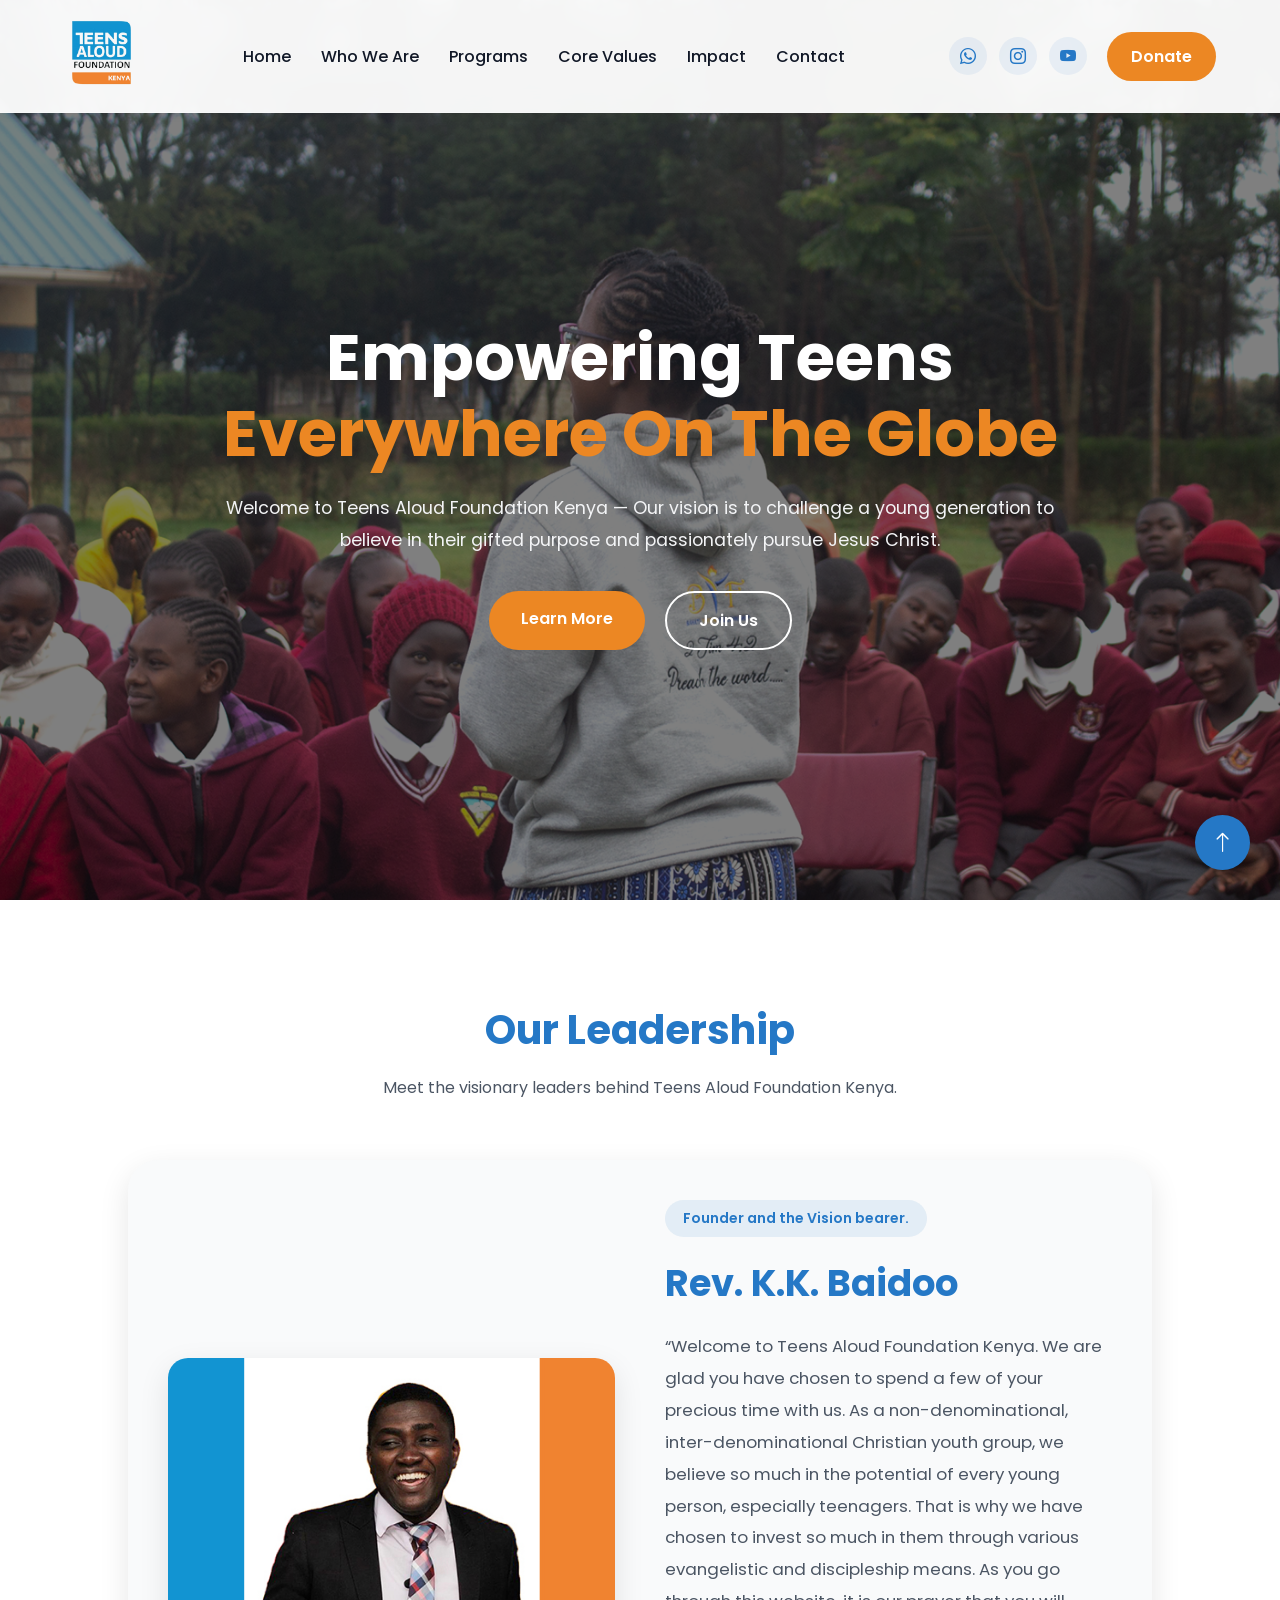
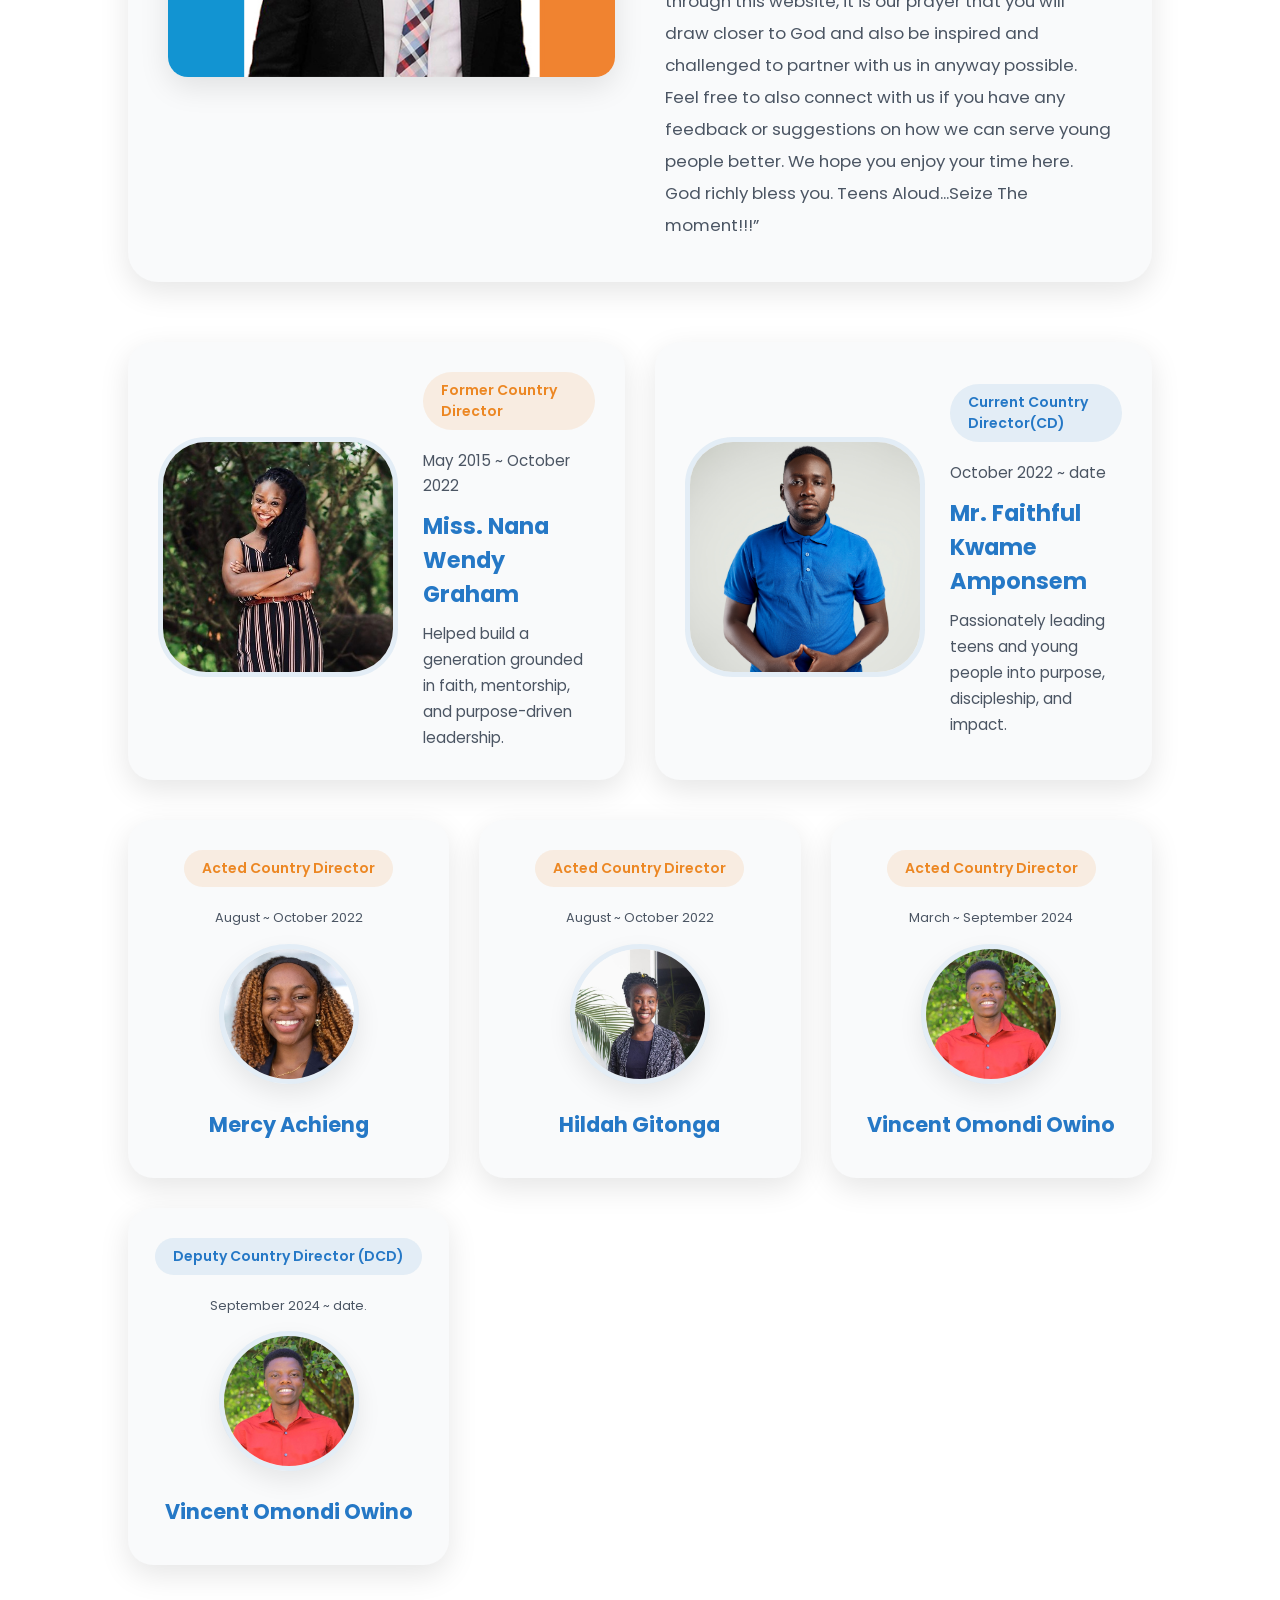
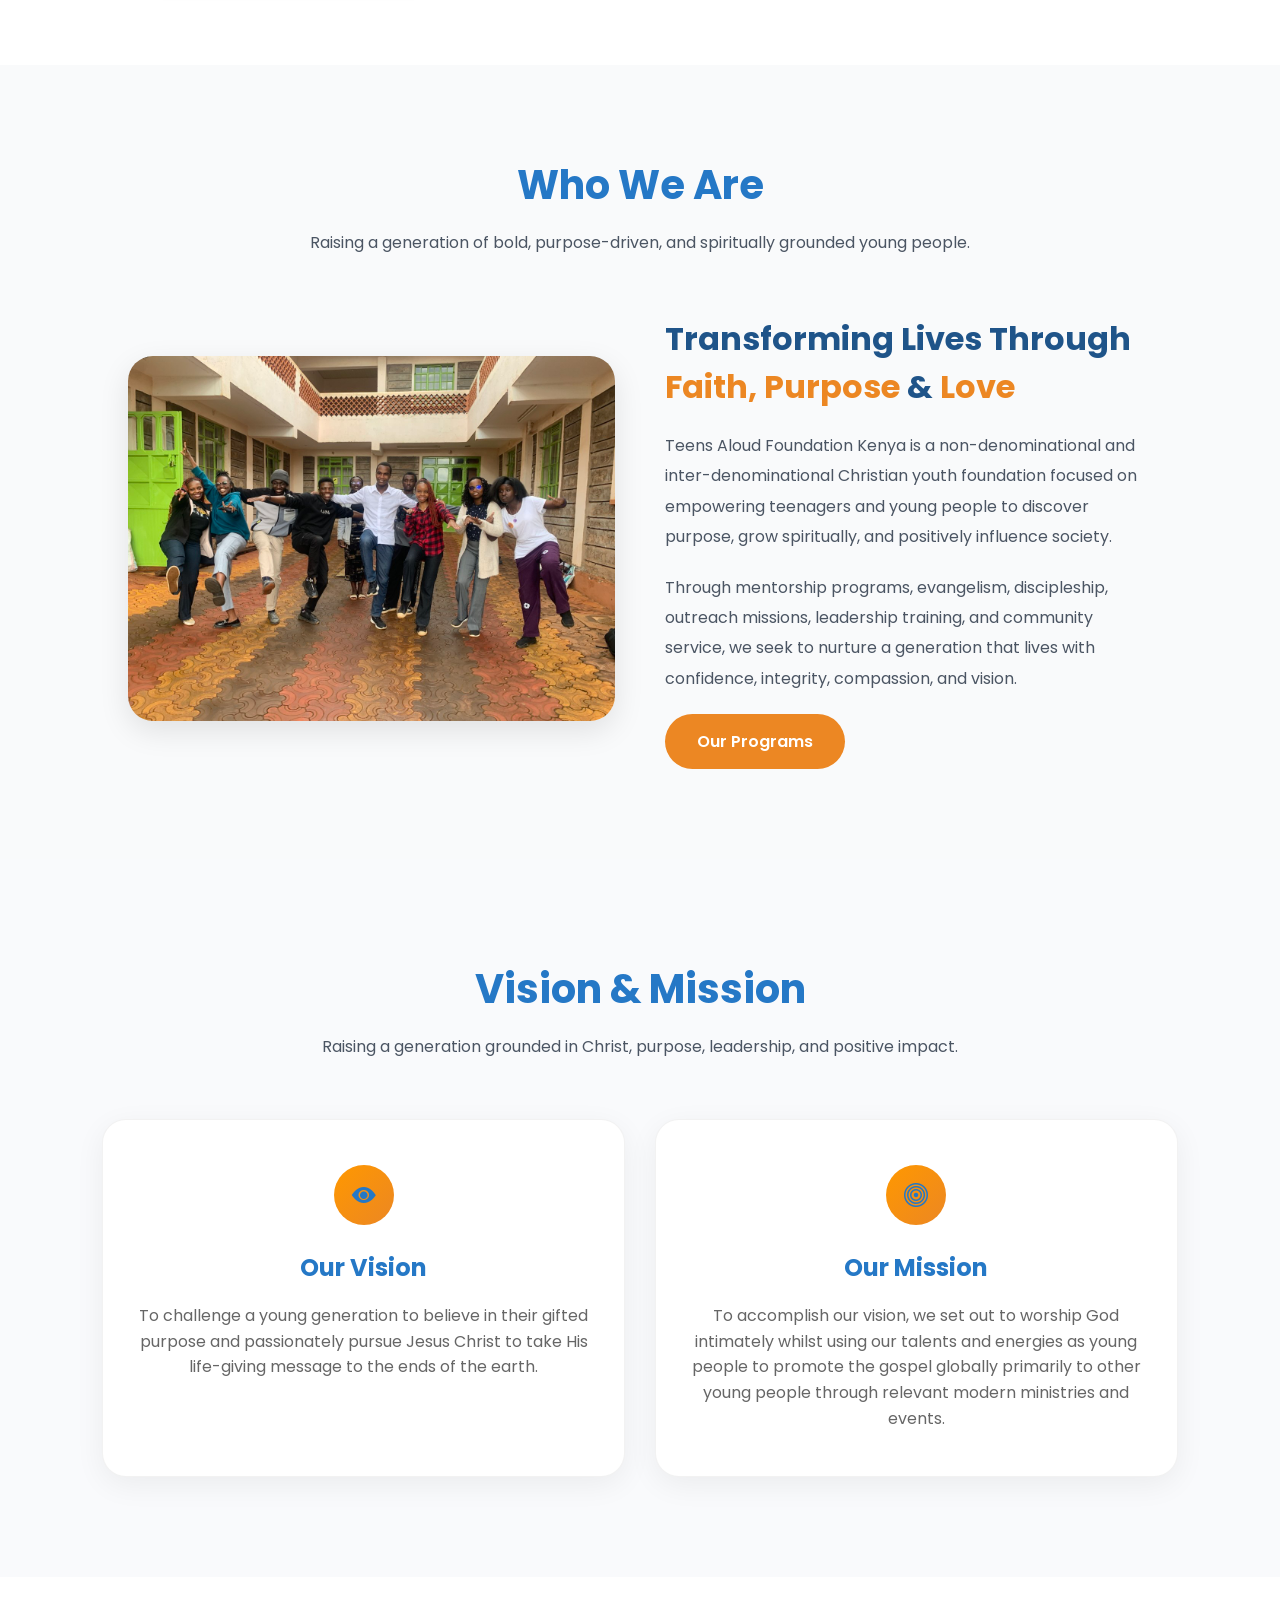
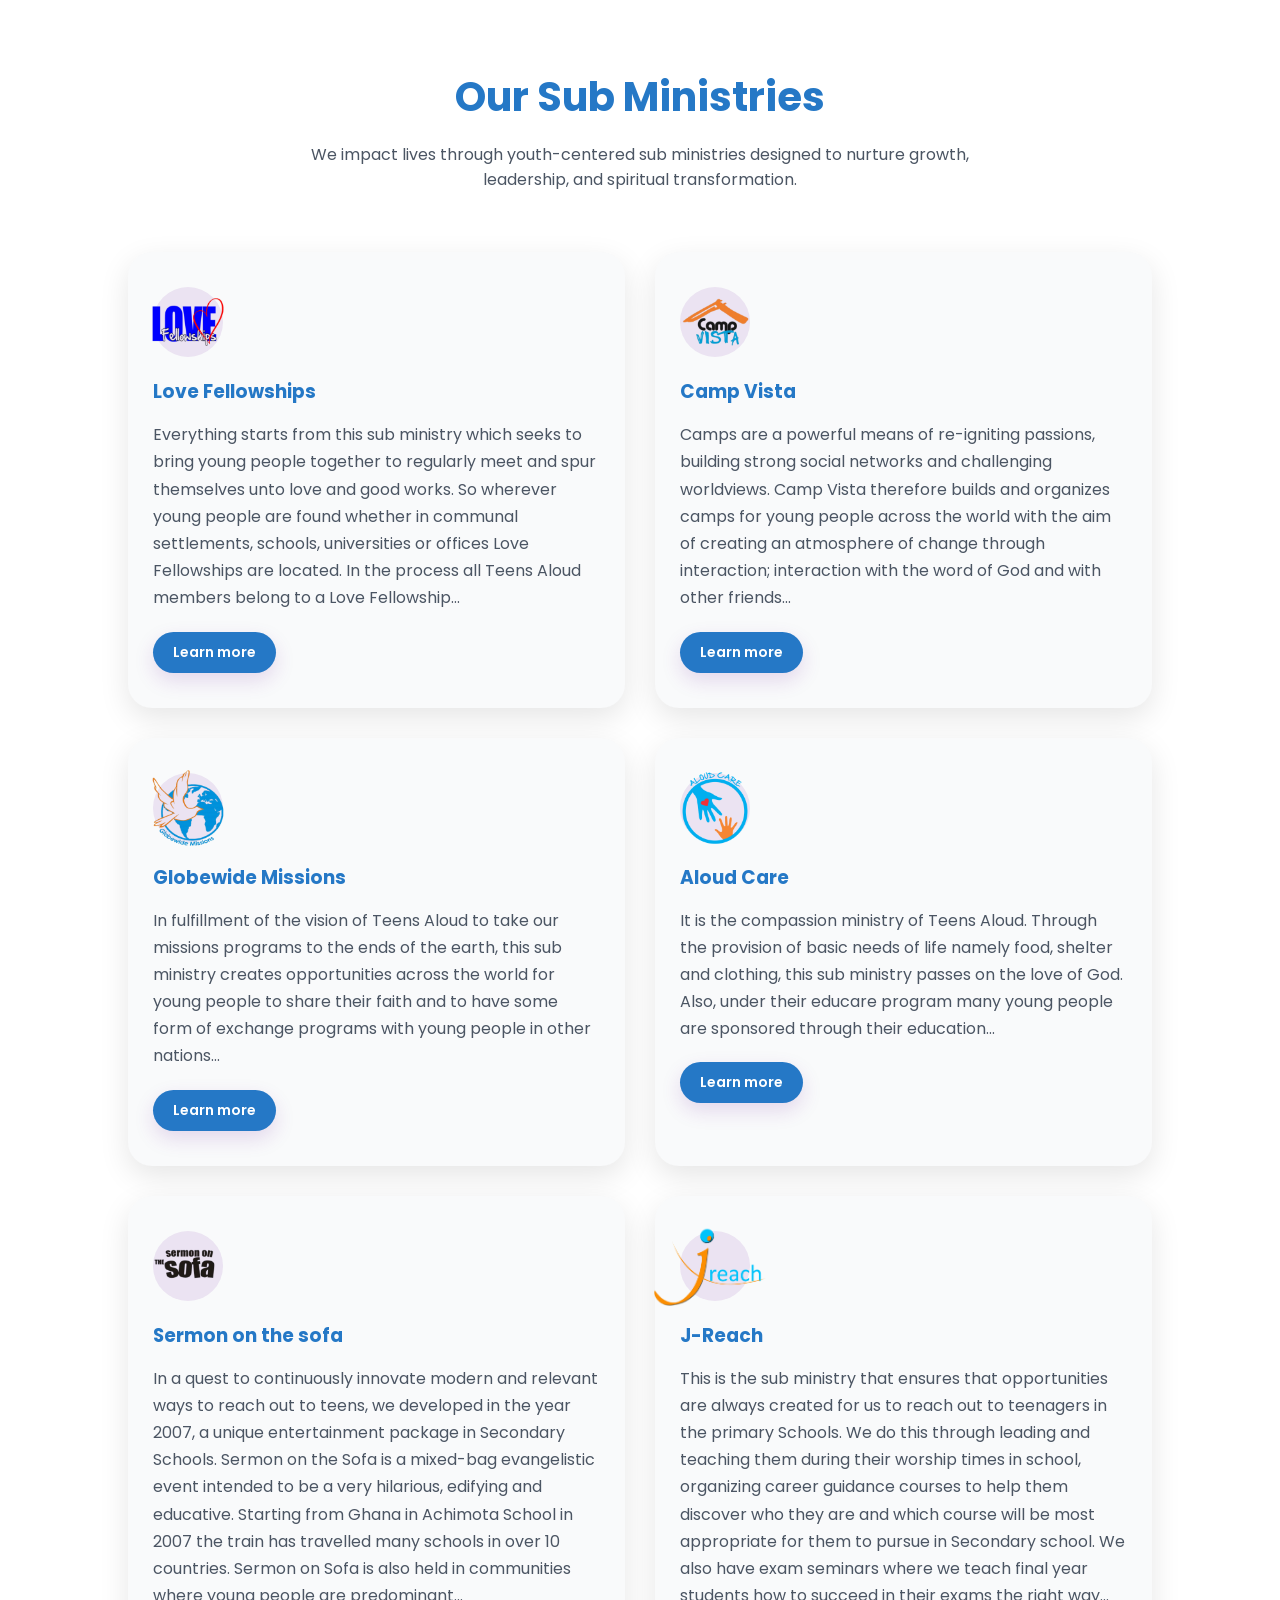
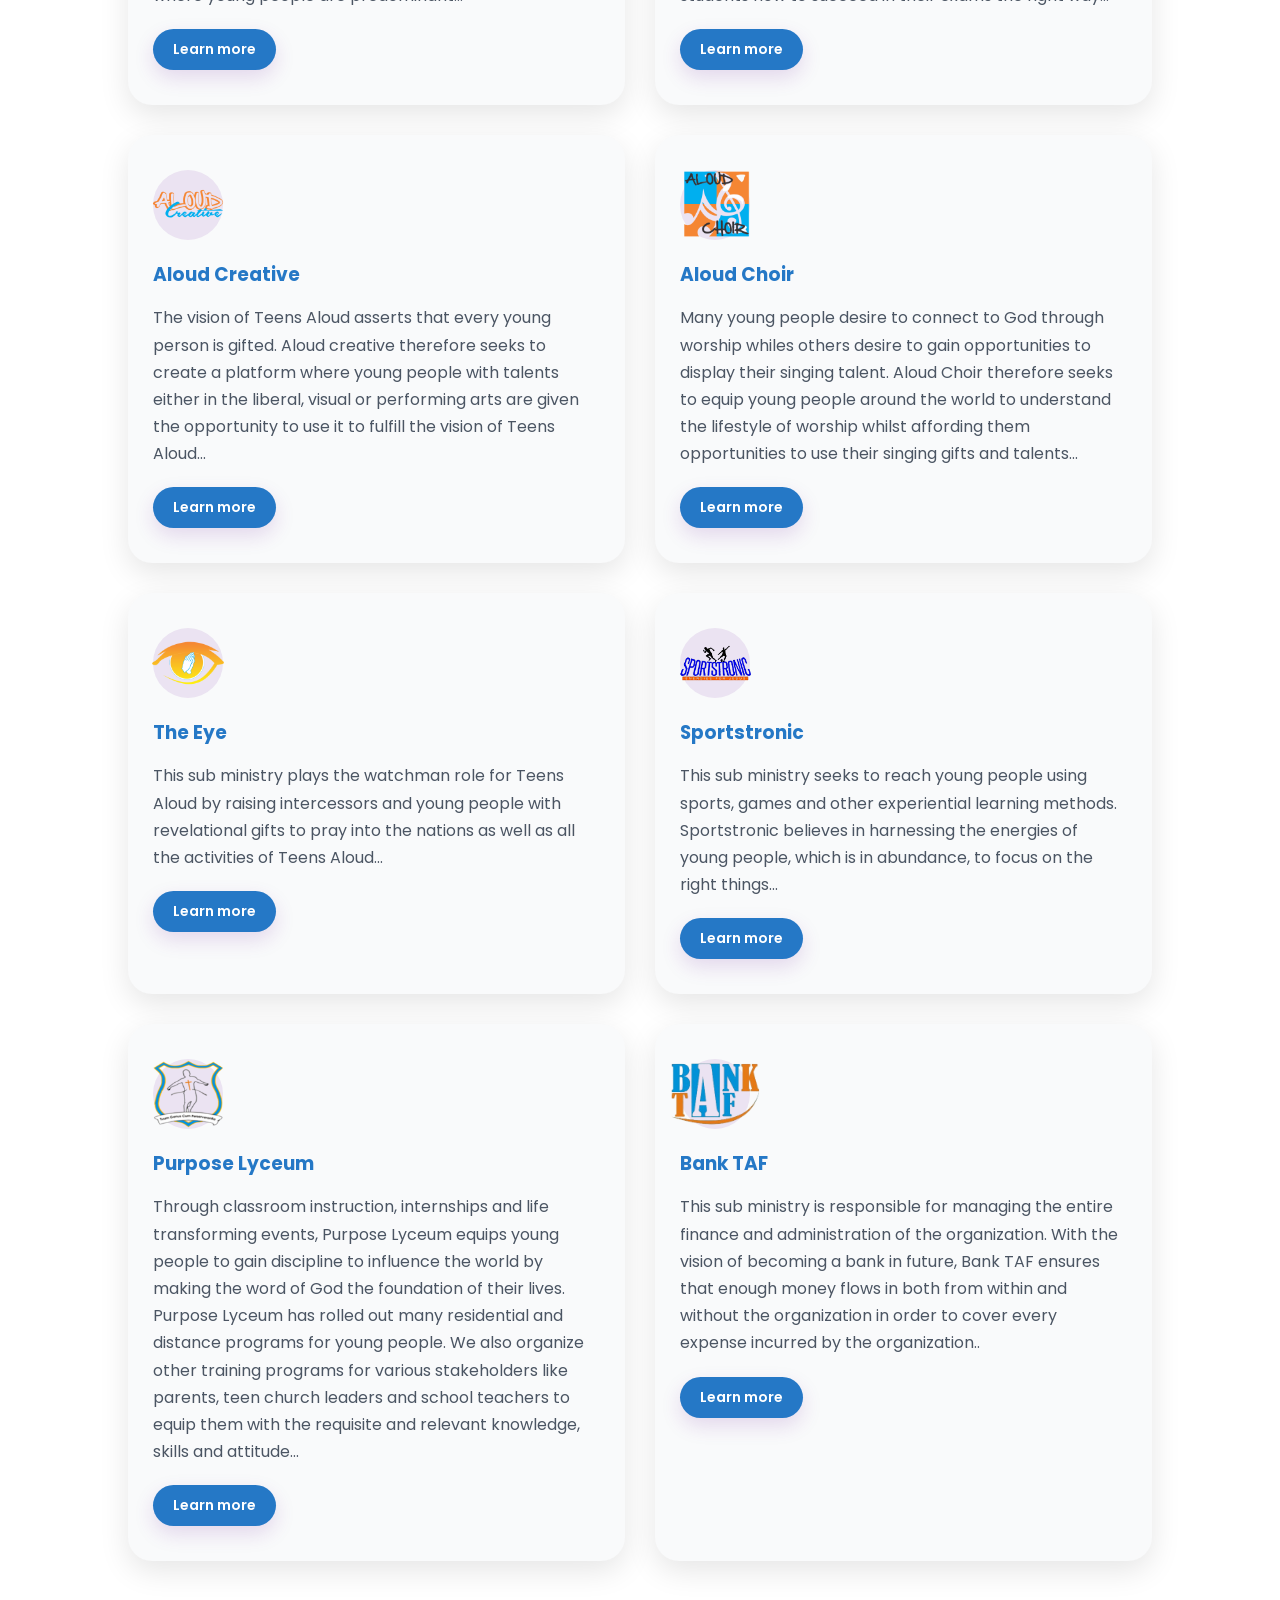
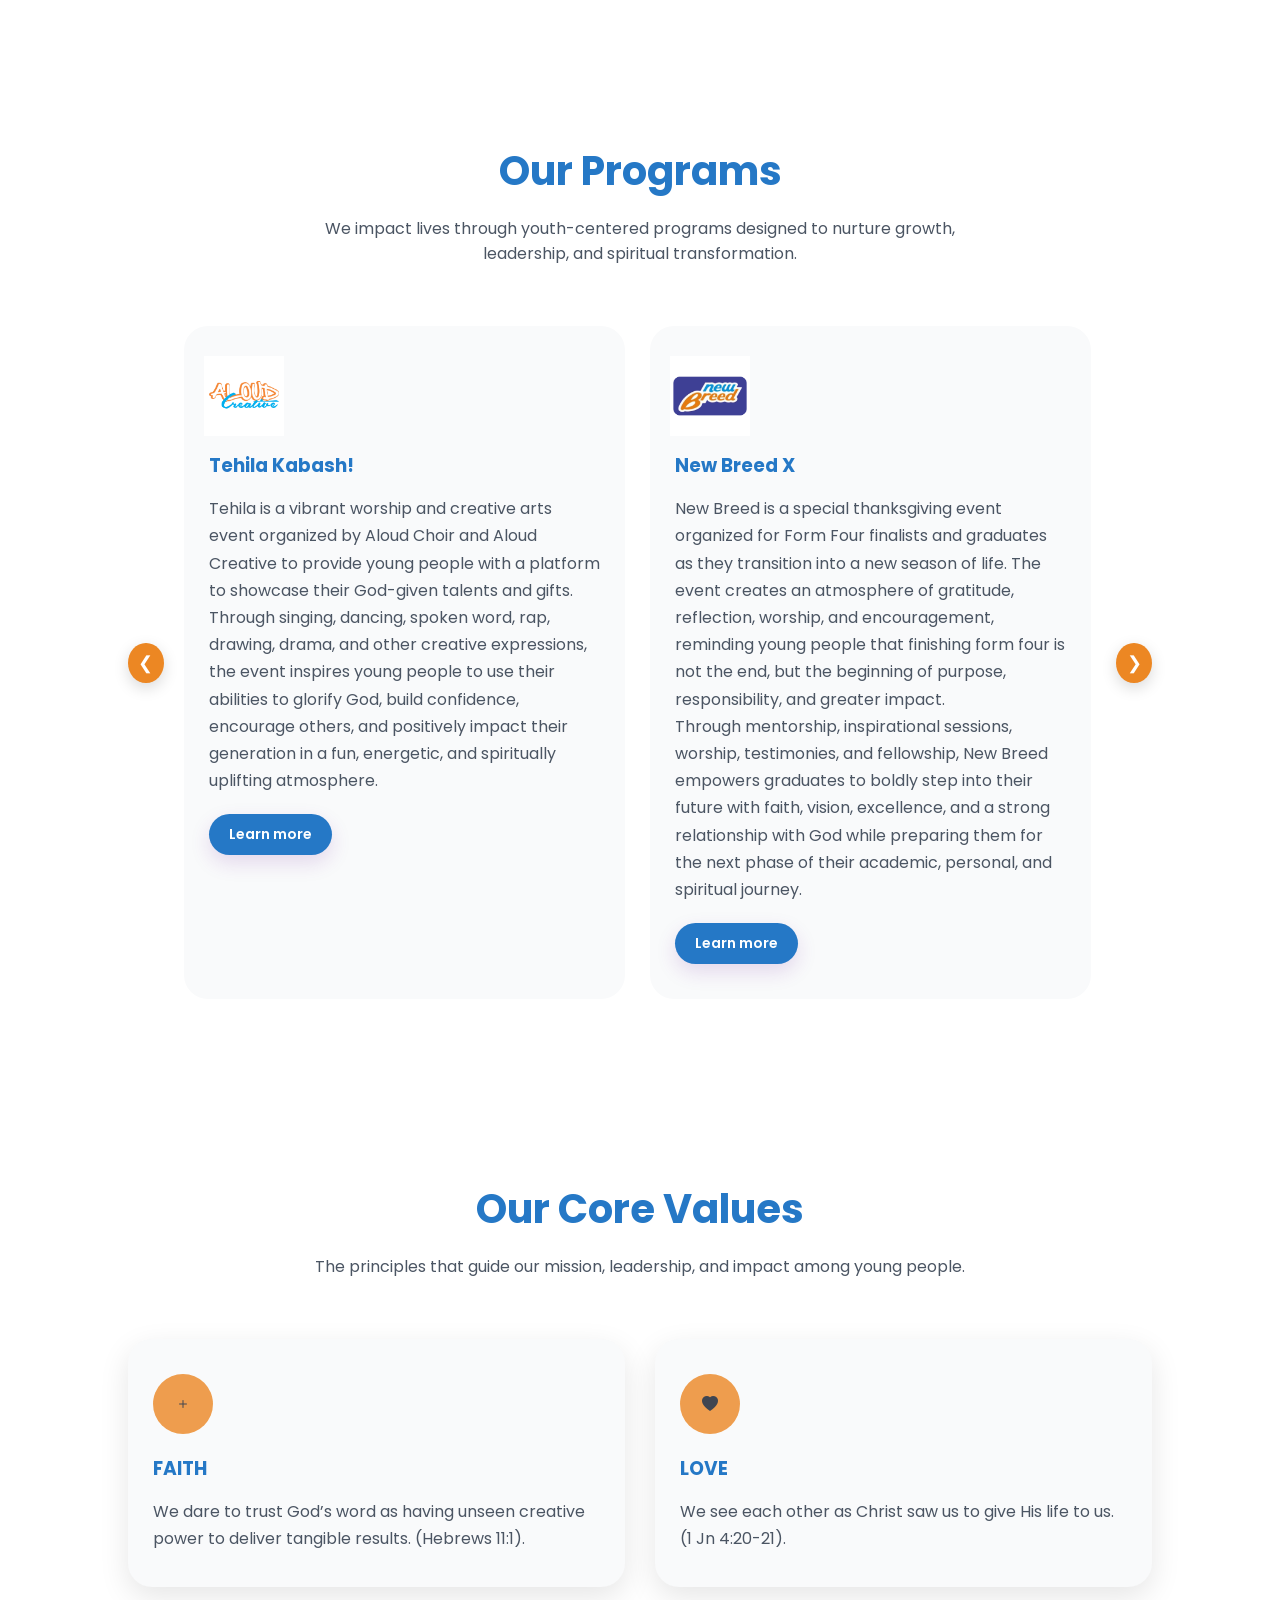
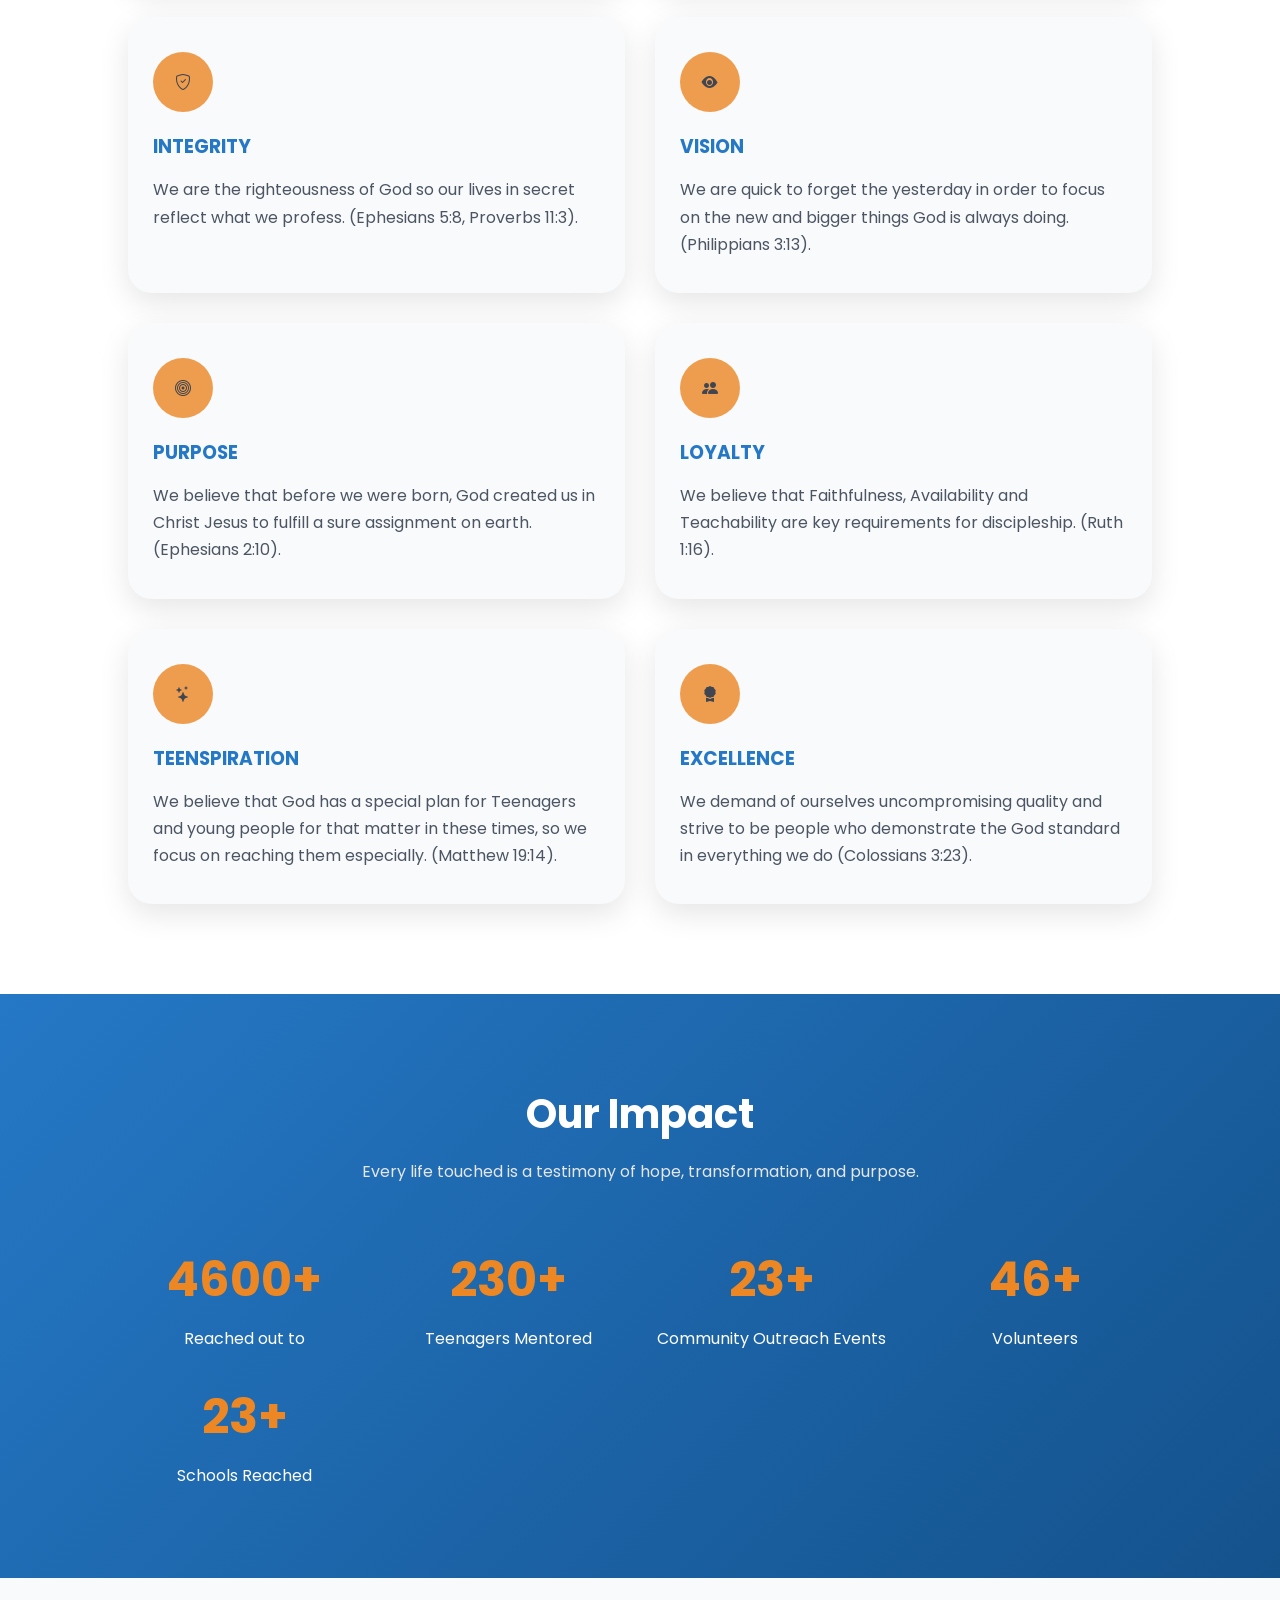
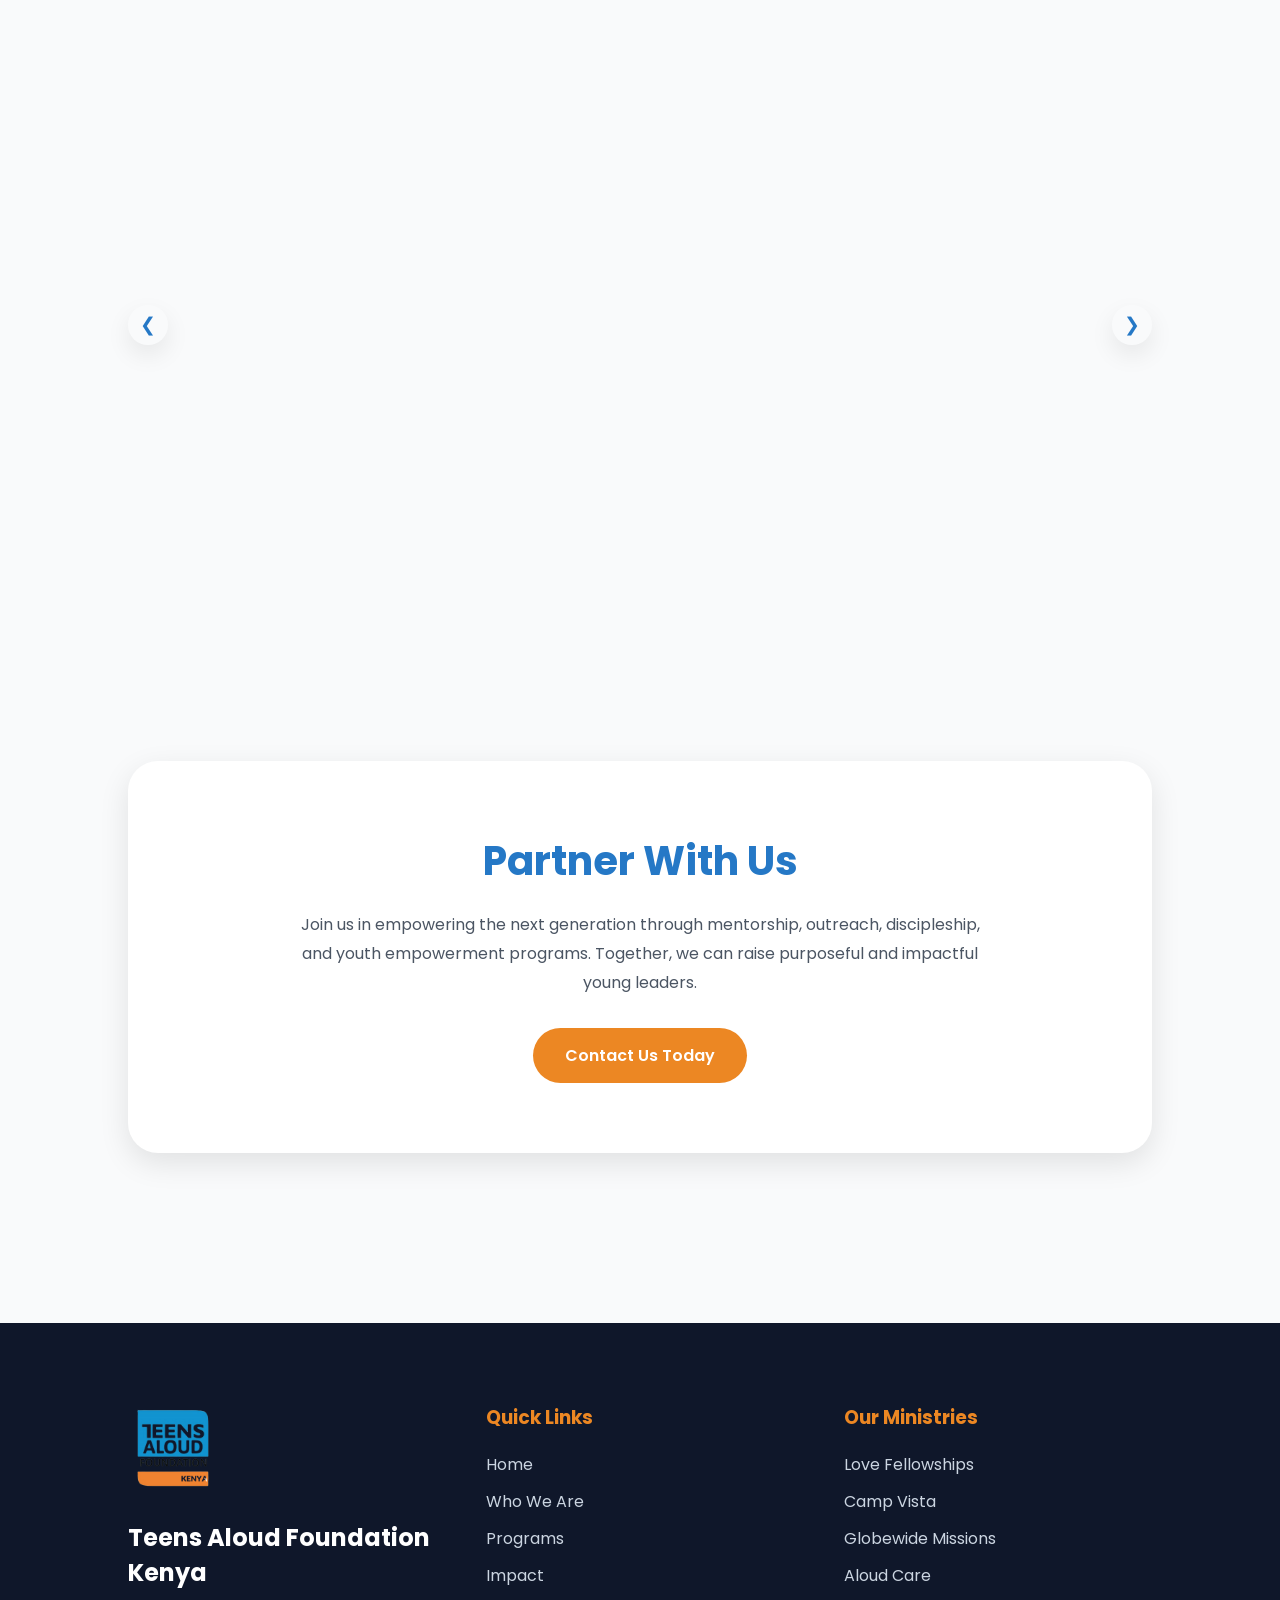
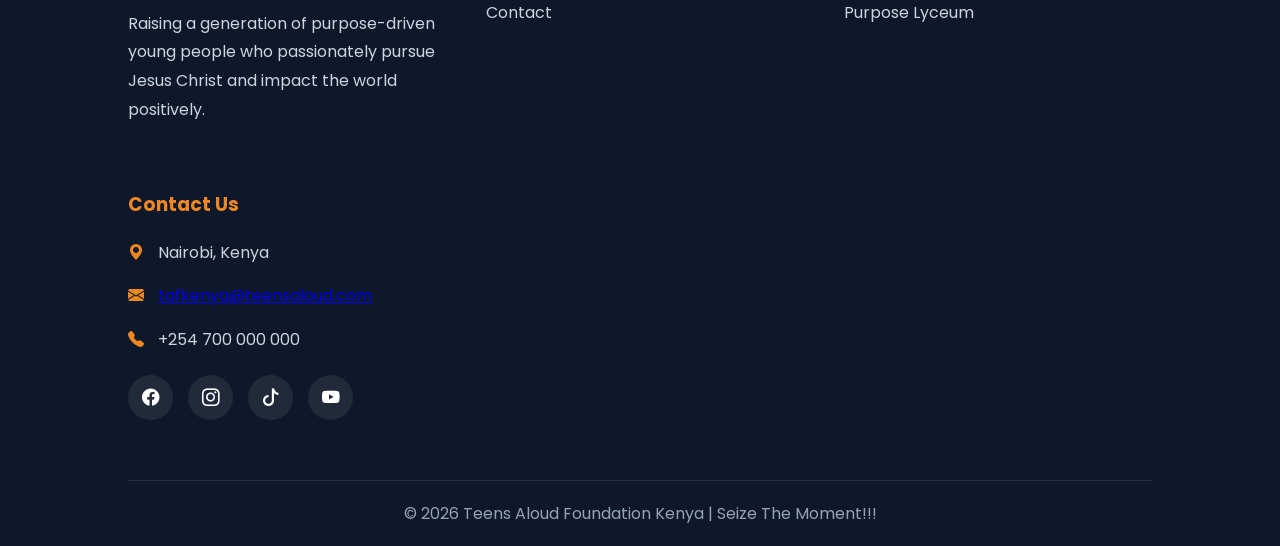
==== commit 08254f15: "Update index.html" ====
--- a/index.html
+++ b/index.html
@@ -181,7 +181,7 @@
 
     <!-- COUNTRY DIRECTORS -->
 
-    <div class="directors-grid">
+     <div class="directors-grid">
 
         <!-- PAST DIRECTOR -->
 
@@ -197,6 +197,10 @@
                     Former Country Director
                 </span>
 
+                <p>
+                    May 2015 ~ October 2022
+                </p>
+
                 <h4>Miss. Nana Wendy Graham</h4>
 
                 <p>
@@ -221,6 +225,10 @@
                     Current Country Director(CD)
                 </span>
 
+                <p>
+                    October 2022 ~ date
+                </p>
+
                 <h4>Mr. Faithful Kwame Amponsem</h4>
 
                 <p>
@@ -305,7 +313,7 @@
 
         <div class="acted-mini-card">
 
-            <span class="leader-tag secondary">
+            <span class="leader-tag primary">
                 Deputy Country Director (DCD)
             </span>
             <p>
@@ -985,4 +993,4 @@
 <script src="index.js"></script>
 
 </body>
-</html>+</html>
--- a/Home.css
+++ b/Home.css
@@ -28,10 +28,6 @@
 
     /* NAVBAR */
 
-/* ==========================================
-MODERN NAVBAR
-========================================== */
-
 header{
     width:100%;
     position:fixed;
@@ -182,50 +178,6 @@
     cursor:pointer;
 
     color:var(--primary);
-}
-
-/* MOBILE */
-
-@media(max-width:950px){
-
-    .nav-links{
-        position:fixed;
-
-        top:90px;
-        right:-100%;
-
-        width:280px;
-        height:auto;
-
-        background:white;
-
-        flex-direction:column;
-
-        padding:40px 30px;
-
-        border-radius:20px;
-
-        box-shadow:0 20px 40px rgba(0,0,0,0.12);
-
-        transition:0.4s ease;
-    }
-
-    .nav-links.active{
-        right:20px;
-    }
-
-    .menu-btn{
-        display:block;
-    }
-
-    .nav-socials{
-        display:none;
-    }
-
-    .nav-btn{
-        display:none;
-    }
-
 }
 
     /* HERO SECTION */
@@ -933,7 +885,7 @@
 
     .value-grid{
       display:grid;
-      grid-template-columns:repeat(auto-fit,minmax(400px,1fr));
+      grid-template-columns:repeat(auto-fit,minmax(350px,1fr));
       gap:30px;
     }
 
@@ -1258,125 +1210,134 @@
 }
 
 
-/* RESPONSIVENESS */
-
-/* LARGE TABLETS */
-
-@media screen and (max-width:1024px){
+/* =========================================
+RESPONSIVENESS
+ONLY FIXING SIZE, PADDING & OVERFLOW ISSUES
+WITHOUT REMOVING YOUR EXISTING DESIGNS
+========================================= */
+
+/* =========================================
+LAPTOPS
+========================================= */
+
+@media screen and (max-width:1200px){
+
+    section{
+        padding:90px 6%;
+    }
+
+    .navbar{
+        width:95%;
+    }
+
+    .hero h1{
+        font-size:3.5rem;
+    }
+
+    .founder-card{
+        gap:35px;
+    }
+
+    .director-mini-image img{
+        width:200px;
+        height:200px;
+    }
+
+}
+
+/* =========================================
+TABLETS
+========================================= */
+
+@media screen and (max-width:992px){
+
+    html,
+    body{
+        overflow-x:hidden;
+        width:100%;
+    }
 
     section{
         padding:80px 6%;
     }
 
-    .hero h1{
-        font-size:3.2rem;
-    }
+    /* NAVBAR */
 
     .navbar{
-        width:95%;
-    }
-
-    .program-grid{
-        grid-template-columns:
-        repeat(auto-fit,minmax(280px,1fr));
-    }
-
-}
-
-/* TABLETS */
-
-@media screen and (max-width:900px){
-
-    /* NAVBAR */
+        width:100%;
+        padding:14px 25px;
+    }
+
+    .menu-btn{
+        display:block;
+        z-index:10001;
+    }
+
+    .nav-btn,
+    .nav-socials{
+        display:none;
+    }
 
     .nav-links{
         position:fixed;
-
-        top:90px;
+        top:85px;
         right:-100%;
-
-        width:280px;
-
+        width:260px;
         background:white;
-
         flex-direction:column;
-
         align-items:flex-start;
-
-        padding:35px 30px;
-
+        gap:20px;
+        padding:30px 25px;
         border-radius:20px;
-
-        box-shadow:0 20px 40px rgba(0,0,0,0.12);
-
+        box-shadow:0 15px 40px rgba(0,0,0,0.12);
         transition:0.4s ease;
-
-        z-index:999;
+        z-index:9999;
     }
 
     .nav-links.active{
         right:20px;
     }
 
-    .menu-btn{
-        display:block;
-    }
-
-    .nav-socials,
-    .nav-btn{
-        display:none;
-    }
-
     /* HERO */
 
     .hero{
         padding-top:140px;
+        min-height:100vh;
+    }
+
+    .hero-content{
+        width:100%;
+        max-width:100%;
+        padding:0 10px;
     }
 
     .hero h1{
-        font-size:2.8rem;
+        font-size:2.9rem;
     }
 
     .hero p{
         font-size:1rem;
-    }
-
-    /* SECTIONS */
-
-    .director-container,
+        line-height:1.8;
+    }
+
+    /* ABOUT */
+
     .about{
         grid-template-columns:1fr;
         text-align:center;
-    }
-
-    .director-image img{
-        width:100%;
-    }
-
-    .about-text{
-        text-align:center;
-    }
-
-    /* TESTIMONIALS */
-
-    .testimonial-container{
-        flex-direction:column;
-    }
-
-    .arrow{
-        width:45px;
-        height:45px;
-    }
-
-}
-
-/* MOBILE DEVICES */
-
-@media(max-width:900px){
+        gap:40px;
+    }
+
+    .about img{
+        width:100%;
+    }
+
+    /* LEADERSHIP */
 
     .founder-card{
         flex-direction:column;
         text-align:center;
+        padding:35px 25px;
     }
 
     .director-mini-card{
@@ -1384,122 +1345,260 @@
         text-align:center;
     }
 
-    .founder-image img{
+    .director-mini-image img{
+        width:220px;
+        height:220px;
+    }
+
+    /* VISION */
+
+    .vision-mission-container{
+        grid-template-columns:1fr;
+    }
+
+    /* VALUES */
+
+    .value-grid{
+        grid-template-columns:1fr 1fr;
+    }
+
+    /* PROGRAMS */
+
+    .program-card{
+        min-width:100%;
         max-width:100%;
     }
 
-}
+    /* TESTIMONIALS */
+
+    .testimonial-container{
+        flex-direction:column;
+    }
+
+}
+
+/* =========================================
+MOBILE
+========================================= */
 
 @media screen and (max-width:768px){
+
+    html,
+    body{
+        overflow-x:hidden;
+        width:100%;
+    }
+
+    *{
+        max-width:100%;
+    }
 
     section{
         padding:70px 5%;
     }
 
+    /* NAVBAR */
+
+    header{
+        width:100%;
+    }
+
+    .navbar{
+        width:100%;
+        padding:12px 18px;
+    }
+
+    .logo-img{
+        height:55px;
+    }
+
+    .nav-links{
+        width:220px;
+        top:78px;
+        right:-120%;
+        padding:25px 20px;
+    }
+
+    .nav-links.active{
+        right:10px;
+    }
+
     /* HERO */
 
+    .hero{
+        width:100%;
+        min-height:100vh;
+        padding:130px 20px 70px;
+    }
+
+    .hero-slider,
+    .slide,
+    .slide img{
+        width:100%;
+        height:100%;
+    }
+
+    .hero-content{
+        width:100%;
+        max-width:100%;
+    }
+
     .hero h1{
-        font-size:2.3rem;
+        font-size:2.2rem;
         line-height:1.3;
     }
 
     .hero p{
         font-size:0.95rem;
-        line-height:1.7;
+        line-height:1.8;
     }
 
     .hero-buttons{
         flex-direction:column;
         align-items:center;
+        width:100%;
     }
 
     .btn{
-        width:220px;
+        width:100%;
+        max-width:320px;
         text-align:center;
     }
 
     /* TITLES */
+
+    .section-title{
+        margin-bottom:45px;
+    }
 
     .section-title h2{
         font-size:2rem;
     }
 
-    .section-title p{
-        font-size:0.95rem;
-    }
-
     /* ABOUT */
 
-    .about-text h3,
-    .director-text h3{
-        font-size:1.7rem;
-    }
-
-    /*VISION */
-
-    .vision-mission-container{
+    .about{
+        gap:30px;
+    }
+
+    .about-text h3{
+        font-size:1.8rem;
+    }
+
+    /* LEADERSHIP */
+
+    .leadership-section{
+        padding:80px 5%;
+    }
+
+    .founder-card,
+    .director-mini-card,
+    .acted-mini-card{
+        width:100%;
+        padding:28px 20px;
+    }
+
+    .founder-image img,
+    .director-mini-image img{
+        width:100%;
+        max-width:280px;
+        height:auto;
+    }
+
+    .acted-mini-image img{
+        width:120px;
+        height:120px;
+    }
+
+    .founder-content h3{
+        font-size:1.8rem;
+    }
+
+    /* DIRECTORS */
+
+    .directors-grid{
         grid-template-columns:1fr;
     }
 
+    .acted-grid{
+        grid-template-columns:1fr;
+    }
+
+    /* VALUES */
+
+    .value-grid{
+        grid-template-columns:1fr;
+    }
+
+    .value-card{
+        width:100%;
+        padding:30px 22px;
+    }
+
+    /* SUBS */
+
+    .SUB-grid{
+        grid-template-columns:1fr;
+    }
+
     /* PROGRAMS */
 
-    .program-grid{
-        grid-template-columns:1fr;
-    }
-
-    .program-card{
-        padding:30px 22px;
+    .program-slider{
+        gap:10px;
     }
 
     .program-card{
         min-width:100%;
         max-width:100%;
-    }
-
-    .program-slider{
-        gap:10px;
+        padding:30px 22px;
     }
 
     .program-arrow{
-        width:45px;
-        height:45px;
-        font-size:20px;
+        width:42px;
+        height:42px;
+        font-size:18px;
     }
 
     /* IMPACT */
 
     .impact-grid{
         grid-template-columns:1fr 1fr;
-        gap:20px;
+        gap:18px;
+    }
+
+    .impact-box{
+        padding:25px 18px;
     }
 
     .impact-box h3{
-        font-size:2.3rem;
+        font-size:2rem;
     }
 
     /* TESTIMONIALS */
 
     .testimonial-card{
+        width:100%;
         max-width:100%;
+        padding:20px;
     }
 
     .testimonial-card h3{
-        font-size:2rem;
-    }
-
-    .testimonial-card img{
-        width:100px;
-        height:100px;
+        font-size:1.8rem;
     }
 
     .testimonial-card p{
         font-size:0.95rem;
     }
 
+    .testimonial-card img{
+        width:95px;
+        height:95px;
+    }
+
     /* CTA */
 
     .cta{
-        padding:50px 25px;
+        padding:50px 22px;
     }
 
     .cta h2{
@@ -1509,10 +1608,12 @@
     /* FOOTER */
 
     .footer{
+        padding:70px 5% 25px;
         text-align:center;
     }
 
     .footer-container{
+        grid-template-columns:1fr;
         gap:40px;
     }
 
@@ -1520,13 +1621,46 @@
         justify-content:center;
     }
 
-}
-
-/* SMALL MOBILE DEVICES */
+    /* SCROLL BUTTON */
+
+    .scroll-top-btn{
+        width:50px;
+        height:50px;
+        right:20px;
+        bottom:20px;
+    }
+
+}
+
+/* =========================================
+SMALL MOBILE DEVICES
+========================================= */
 
 @media screen and (max-width:480px){
 
+    section{
+        padding:65px 5%;
+    }
+
+    /* NAVBAR */
+
+    .navbar{
+        padding:10px 15px;
+    }
+
+    .logo-img{
+        height:48px;
+    }
+
+    .nav-links{
+        width:200px;
+    }
+
     /* HERO */
+
+    .hero{
+        padding-top:120px;
+    }
 
     .hero h1{
         font-size:1.9rem;
@@ -1536,23 +1670,33 @@
         font-size:0.9rem;
     }
 
-    /* LOGO */
-
-    .logo-img{
-        height:60px;
-    }
-
-    /* NAVBAR */
-
-    .nav-links{
-        width:240px;
-        padding:30px 20px;
+    .btn{
+        width:100%;
     }
 
     /* TITLES */
 
     .section-title h2{
-        font-size:1.8rem;
+        font-size:1.7rem;
+    }
+
+    /* LEADERSHIP */
+
+    .founder-card,
+    .director-mini-card,
+    .acted-mini-card{
+        padding:24px 18px;
+    }
+
+    .director-mini-image img{
+        width:180px;
+        height:180px;
+    }
+
+    /* VALUES */
+
+    .value-card{
+        padding:25px 18px;
     }
 
     /* IMPACT */
@@ -1564,23 +1708,24 @@
     /* TESTIMONIALS */
 
     .testimonial-card h3{
+        font-size:1.5rem;
+    }
+
+    .testimonial-card h4,
+    .testimonial-card h5{
+        font-size:1rem;
+    }
+
+    /* CTA */
+
+    .cta h2{
         font-size:1.6rem;
     }
 
-    .testimonial-card h4{
-        font-size:1.1rem;
-    }
-
-    /* BUTTONS */
-
-    .btn{
-        width:100%;
-    }
-
     /* FOOTER */
 
     .footer{
-        padding:70px 6% 20px;
-    }
-
-}+        padding:60px 5% 20px;
+    }
+
+}
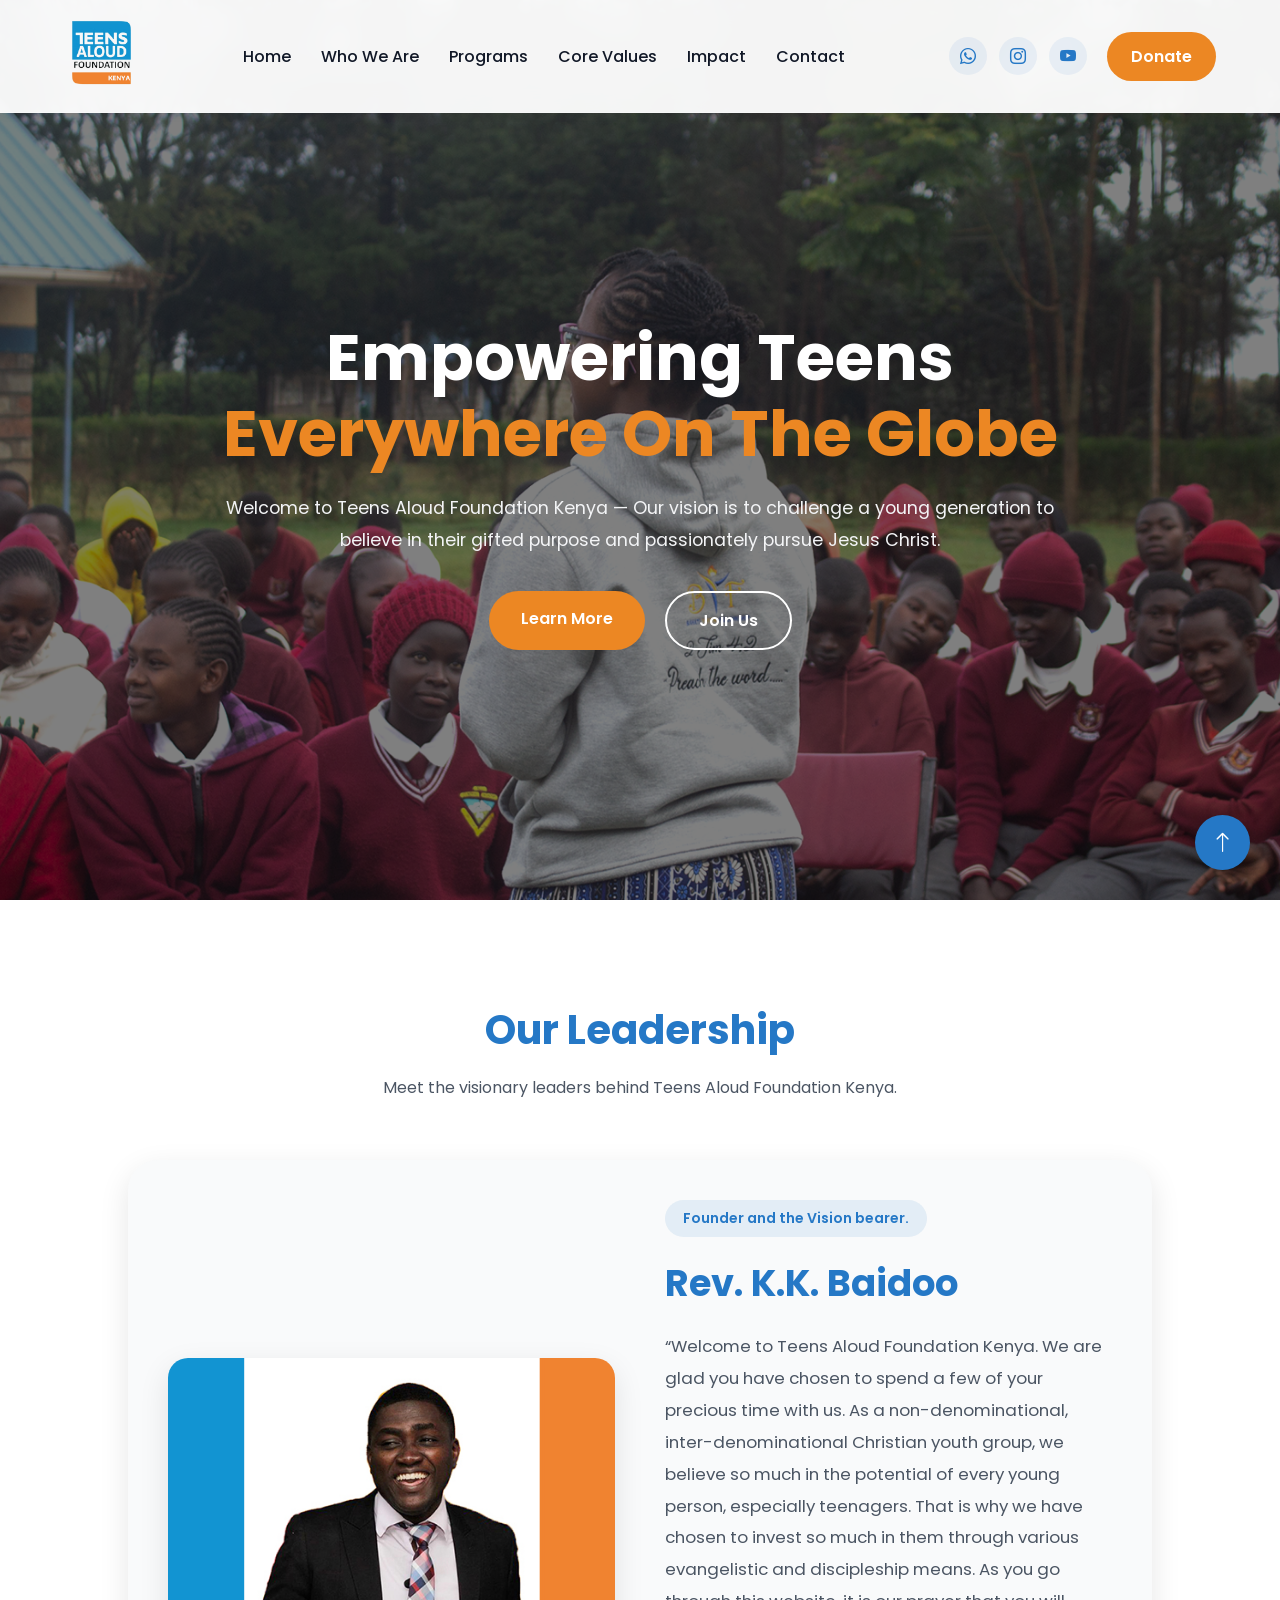
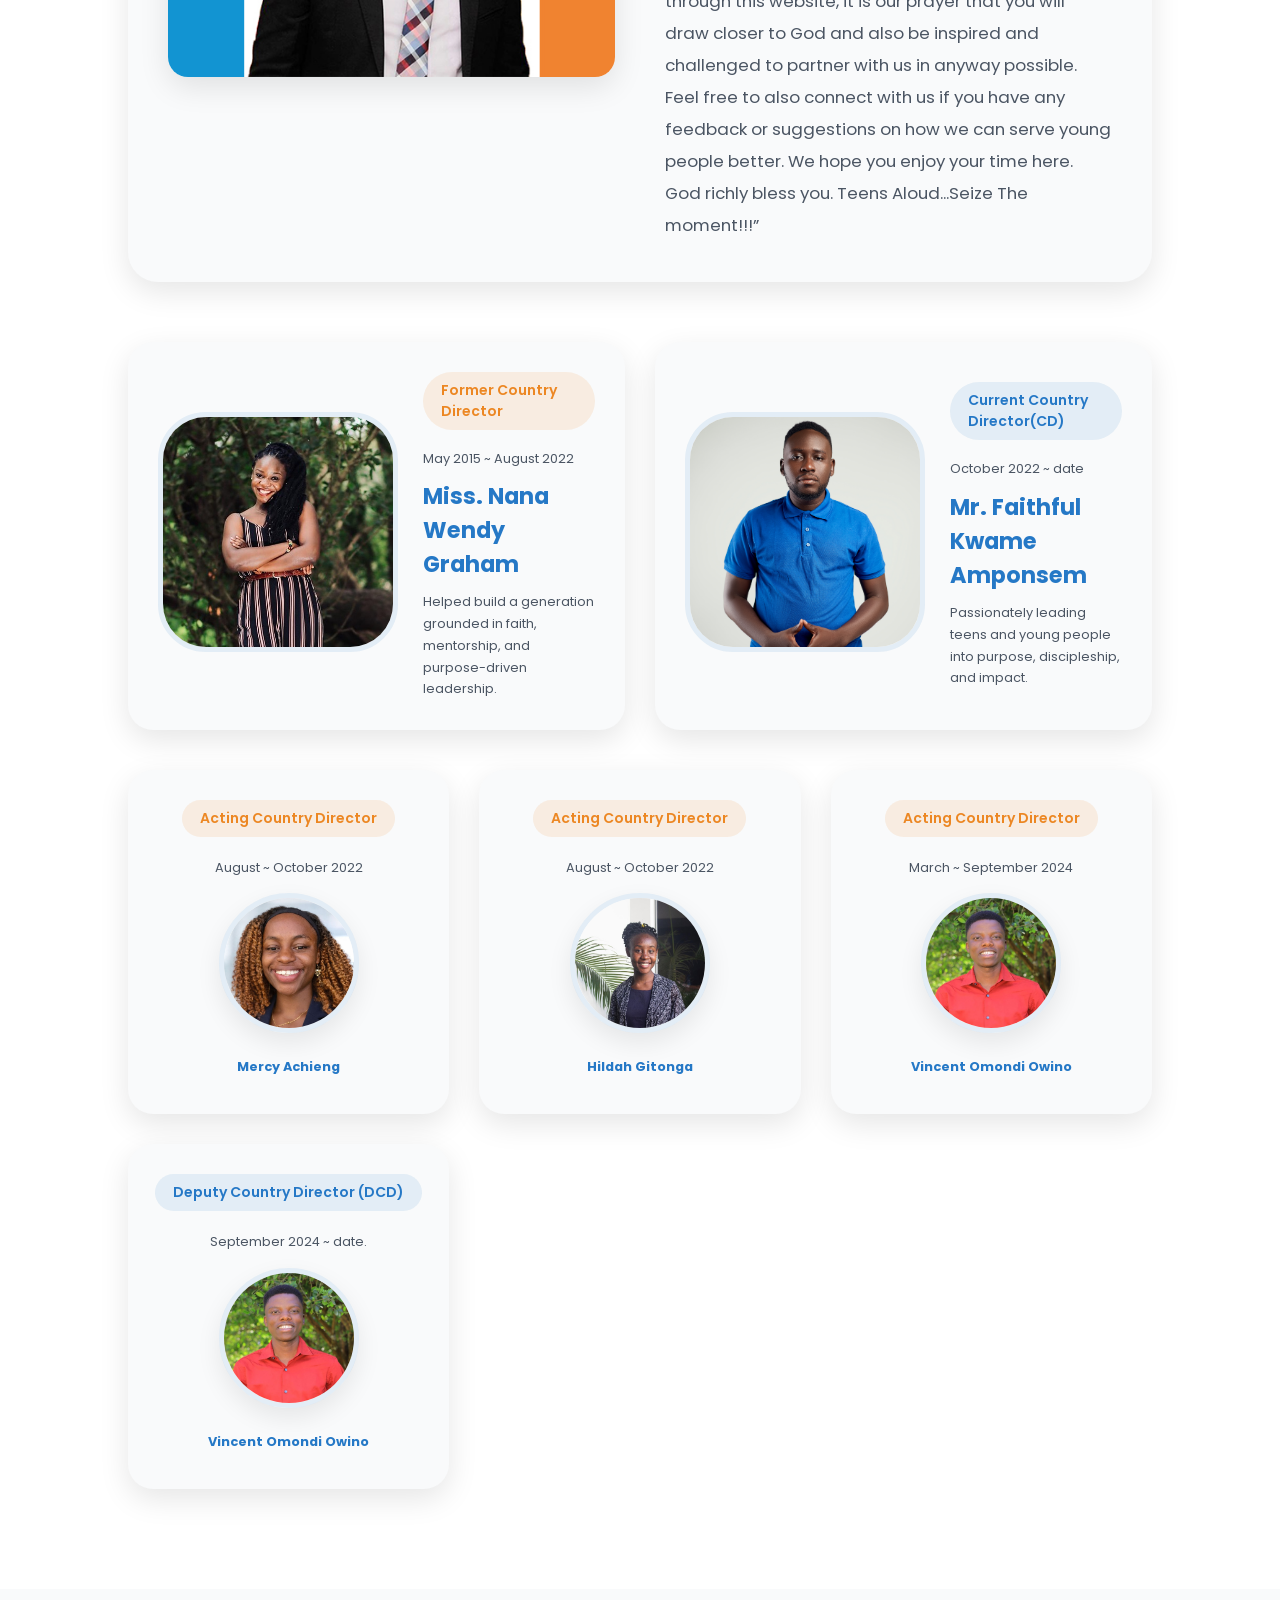
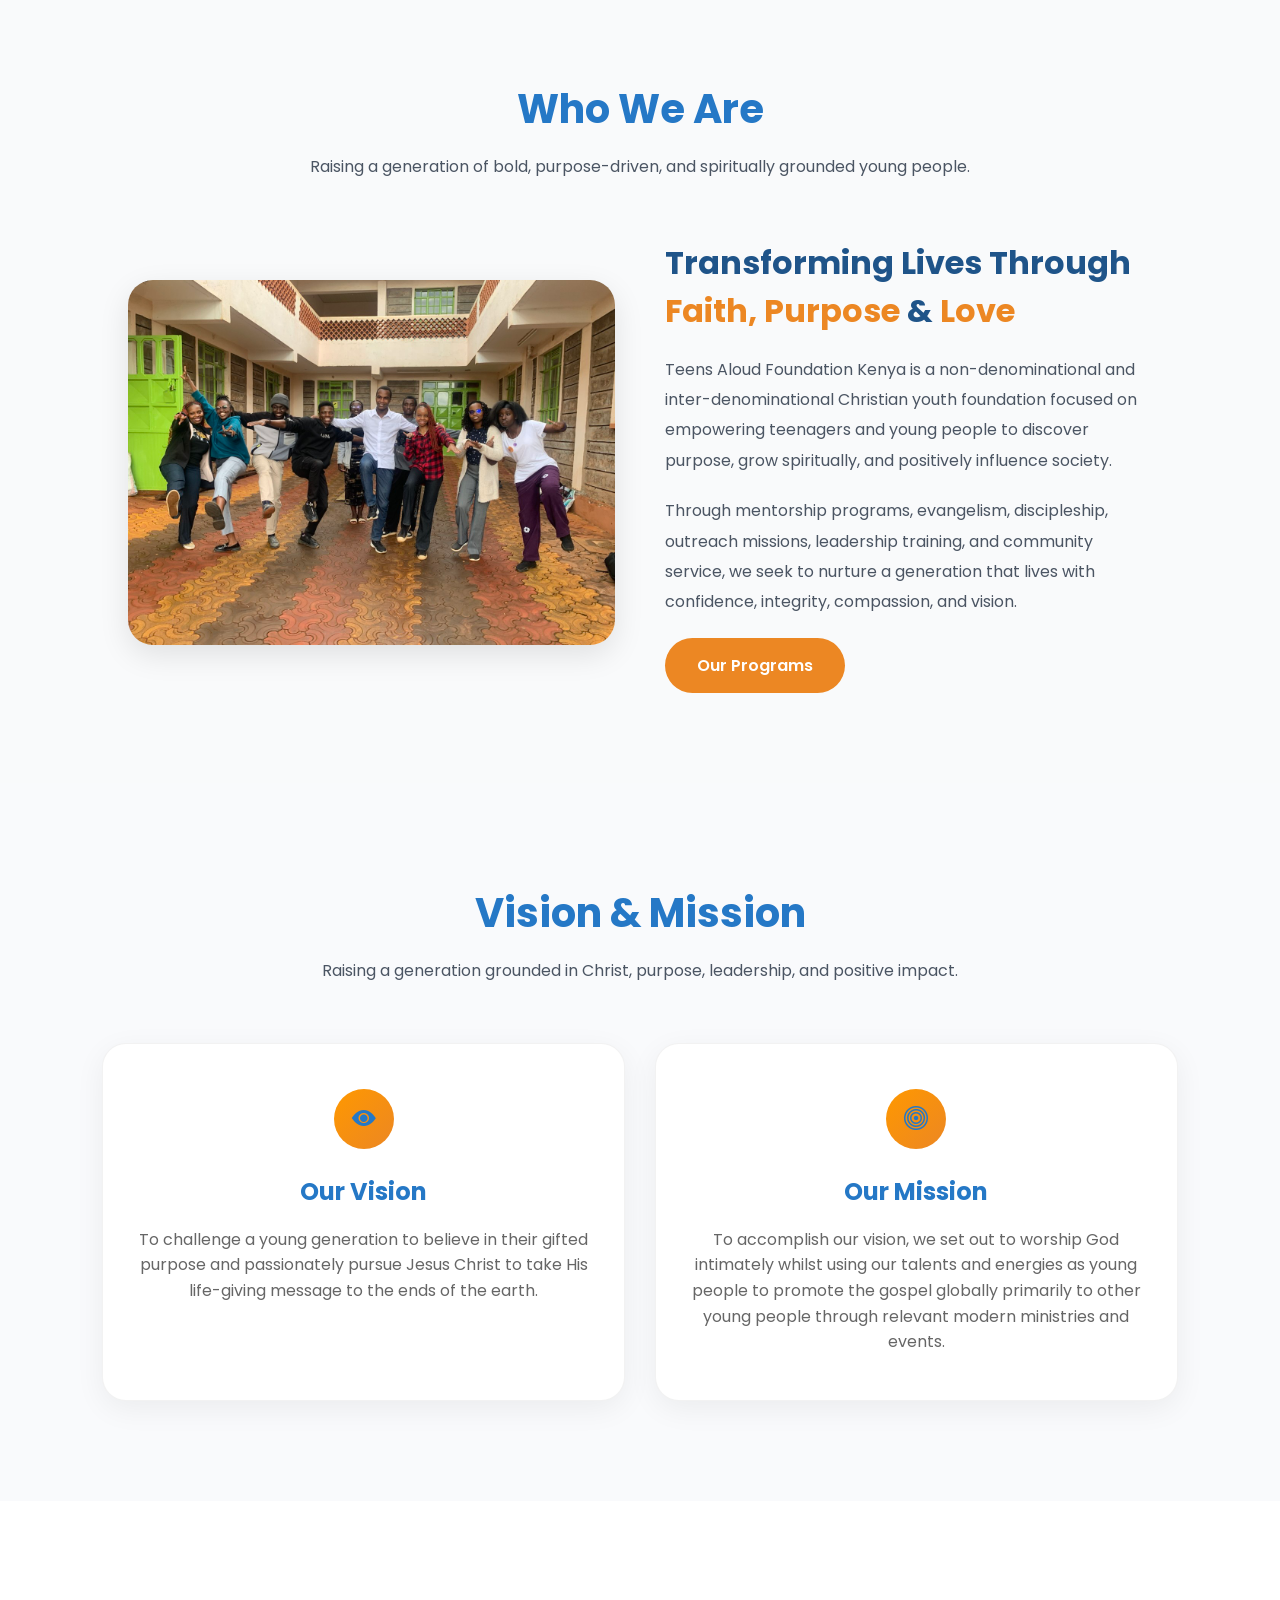
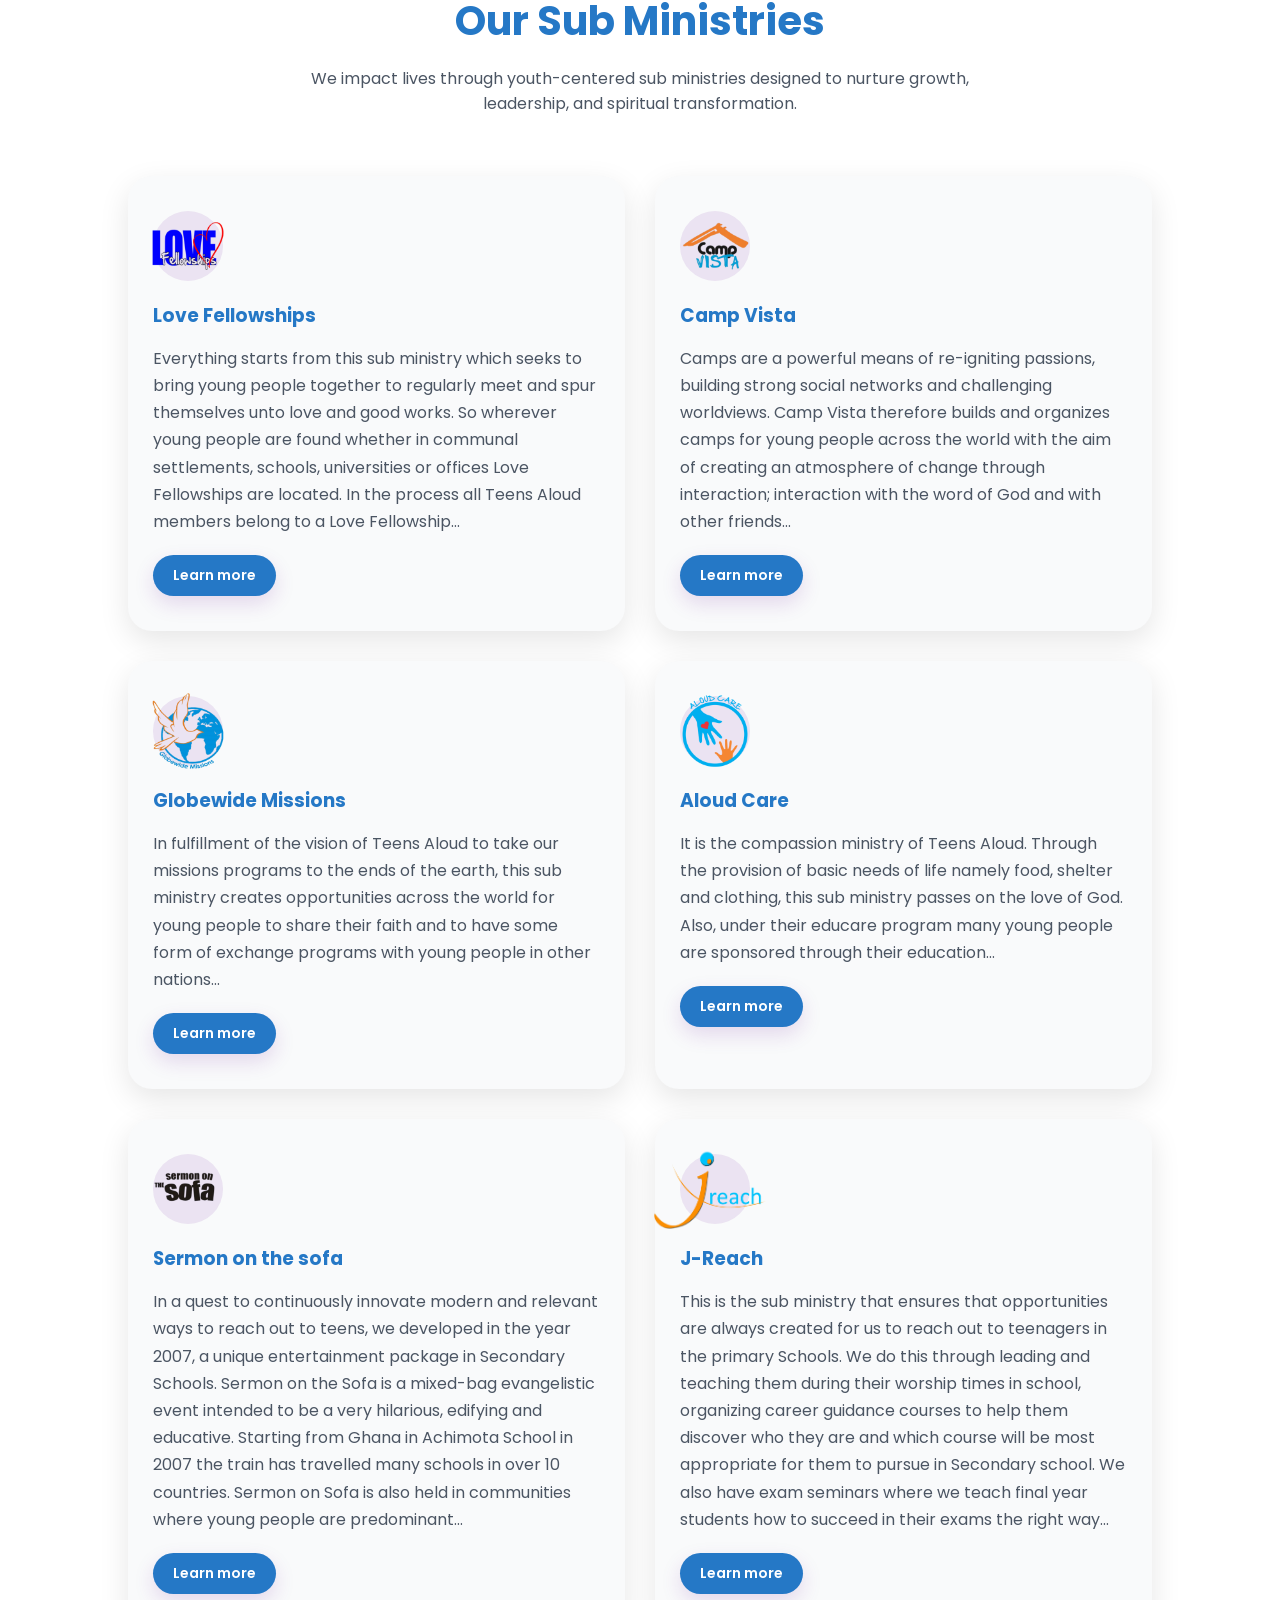
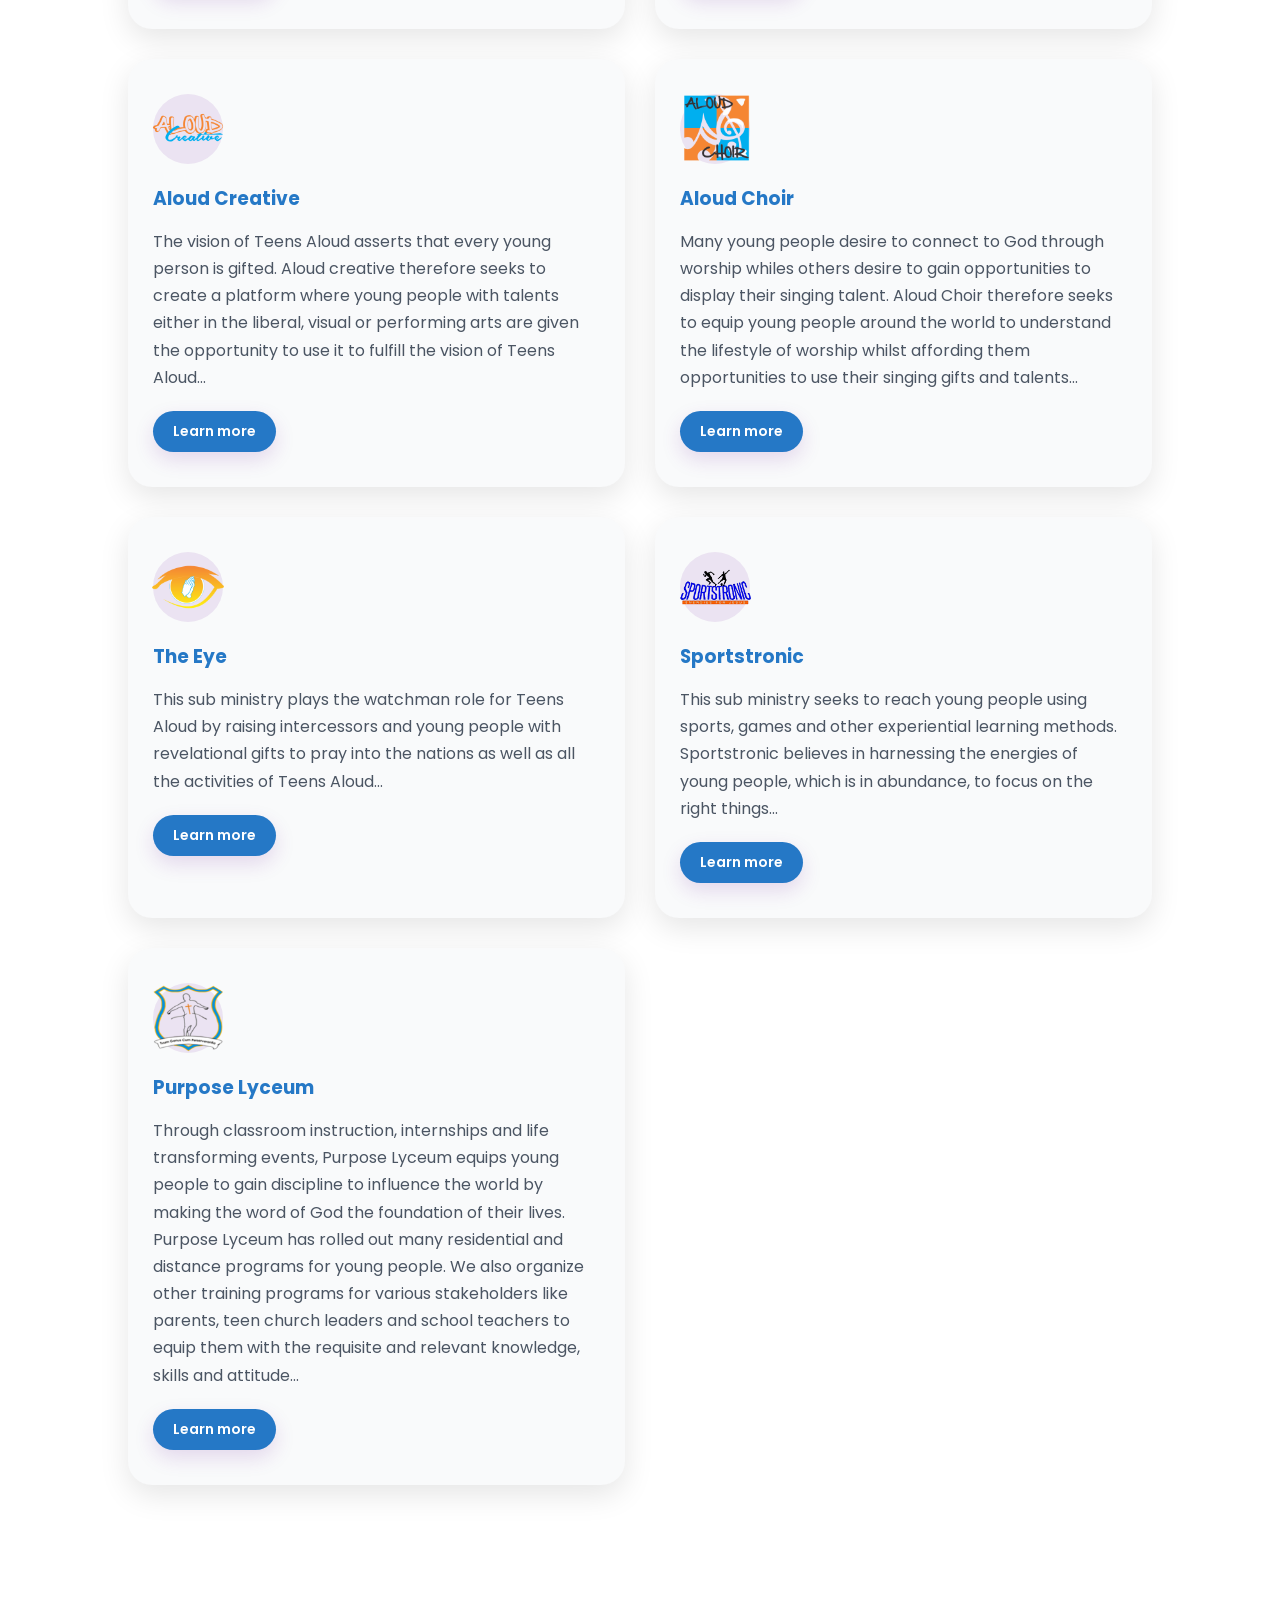
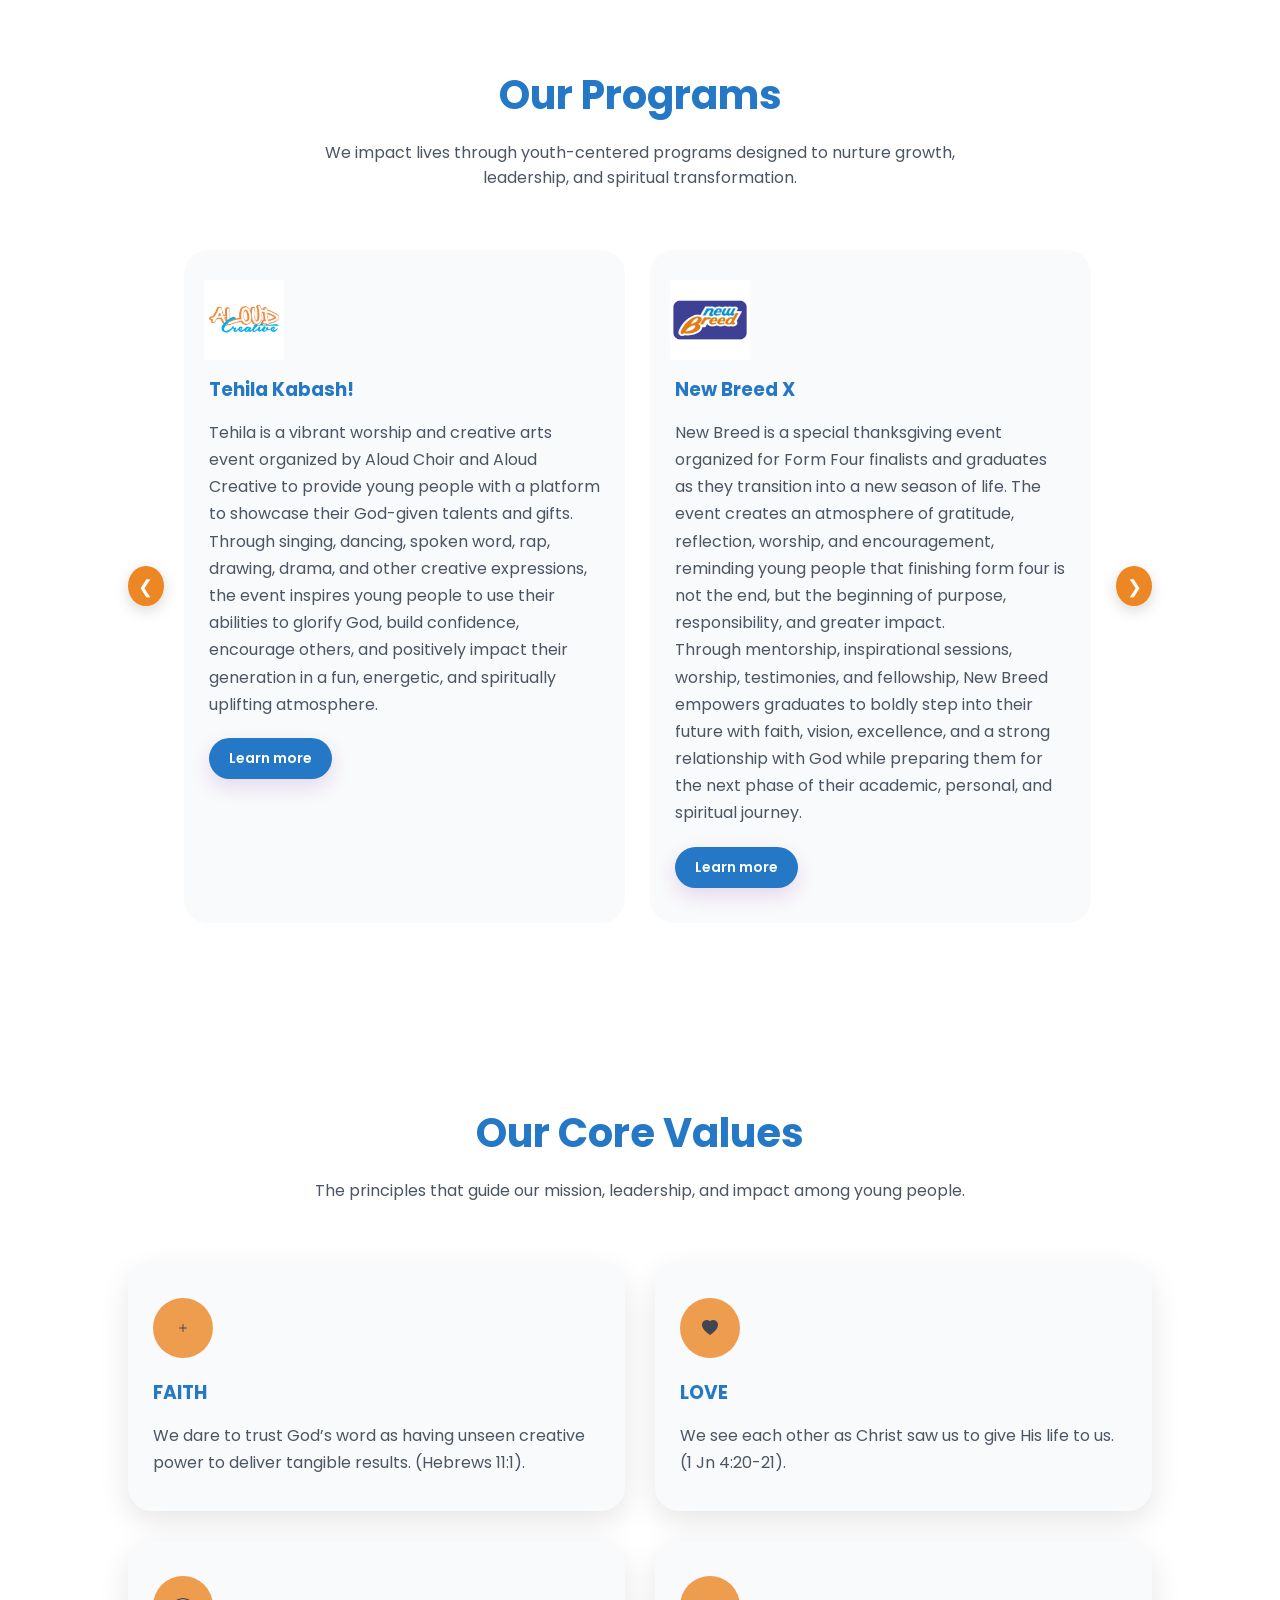
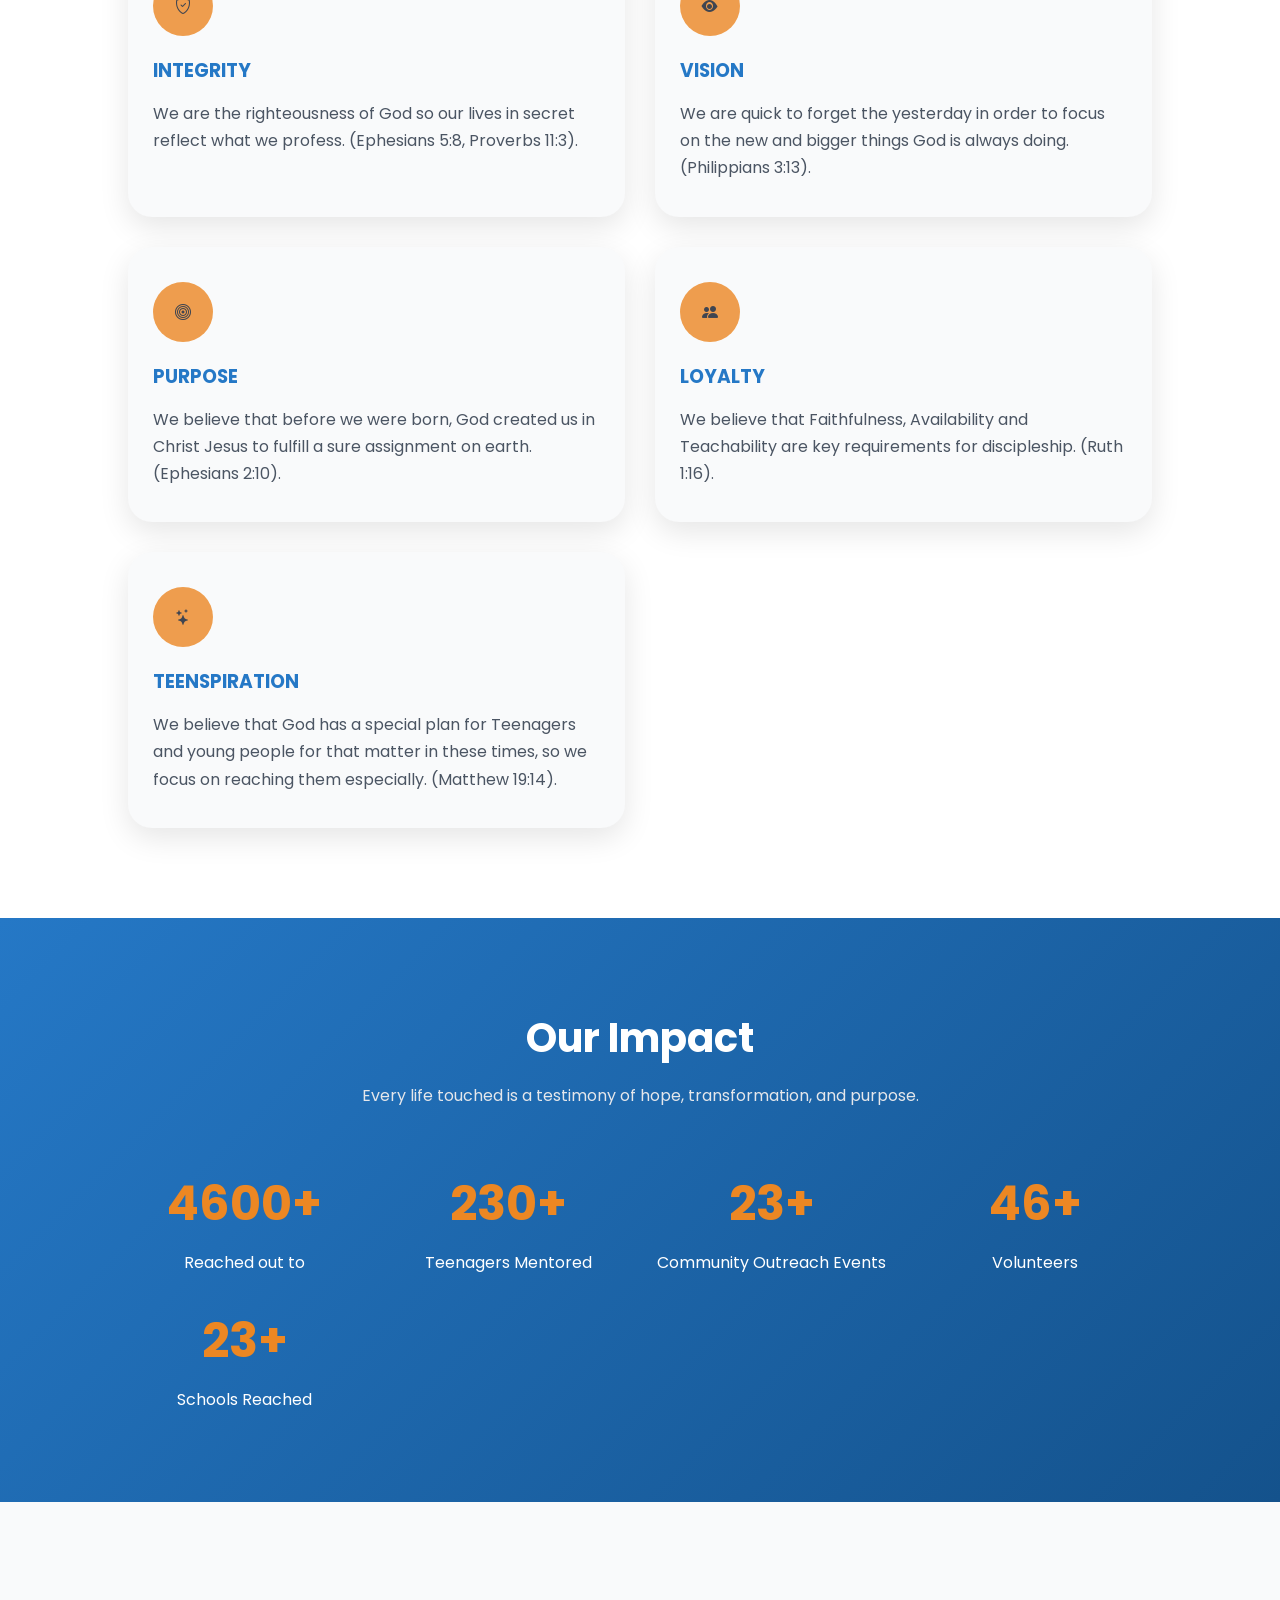
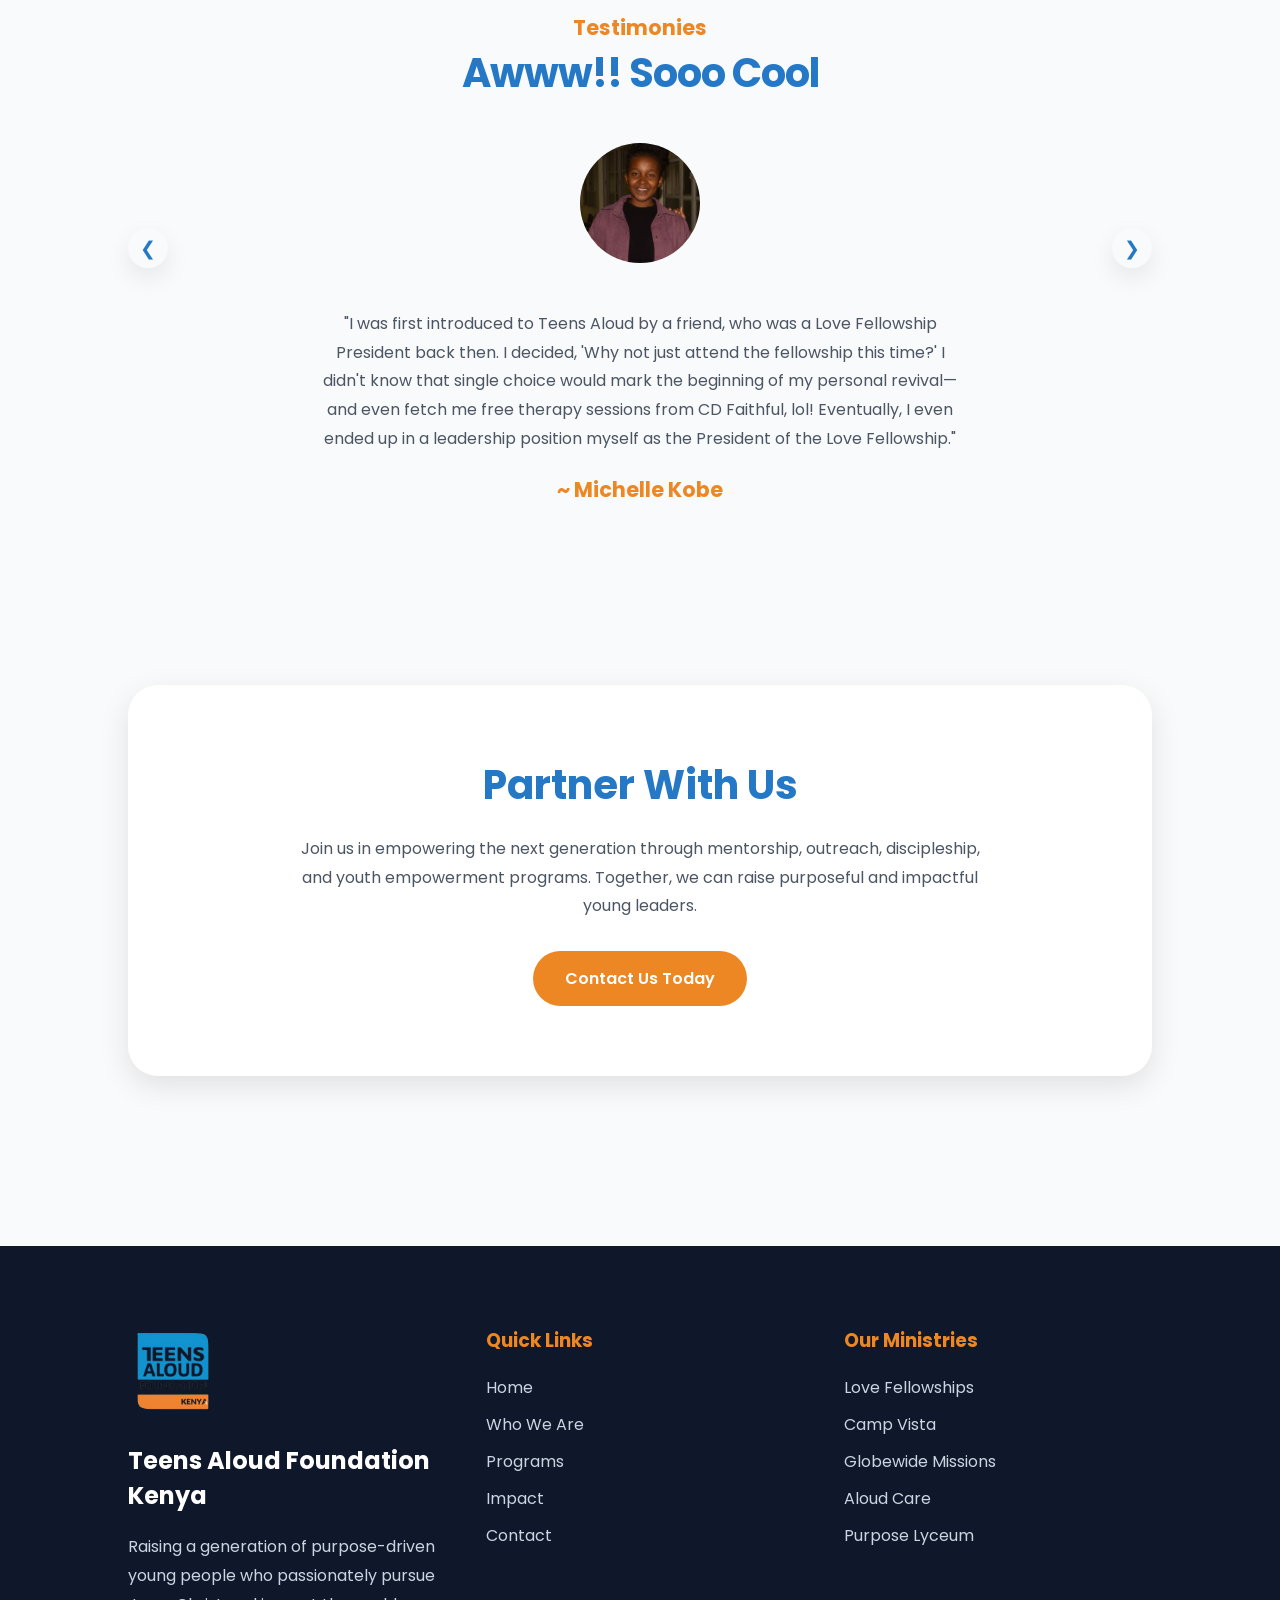
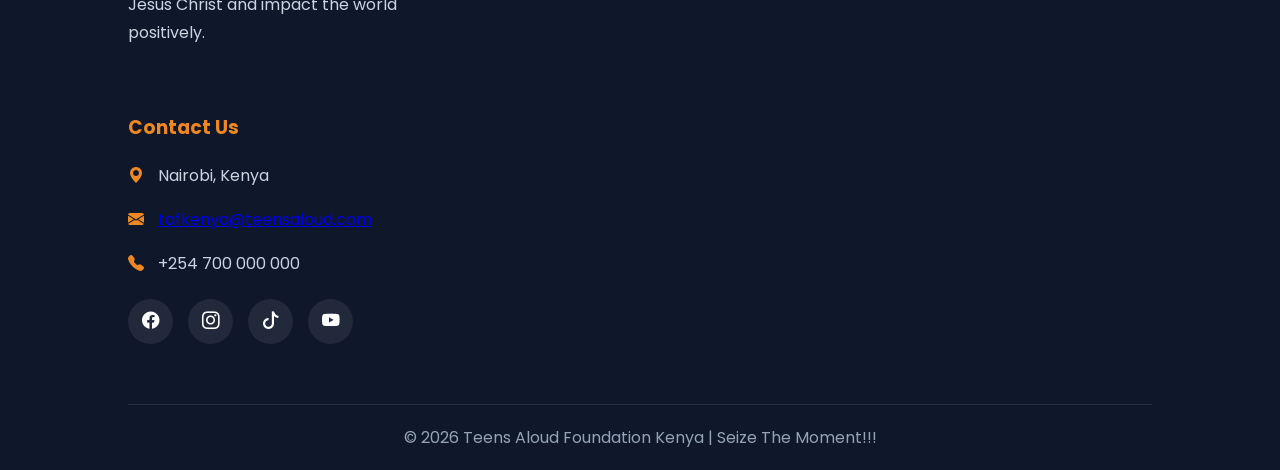
==== commit ff07957d: "Update index.html" ====
--- a/index.html
+++ b/index.html
@@ -198,7 +198,7 @@
                 </span>
 
                 <p>
-                    May 2015 ~ October 2022
+                    May 2015 ~ August 2022
                 </p>
 
                 <h4>Miss. Nana Wendy Graham</h4>
@@ -248,7 +248,7 @@
         <div class="acted-mini-card">
 
             <span class="leader-tag secondary">
-                Acted Country Director
+                Acting Country Director
             </span>
 
             <p>
@@ -270,7 +270,7 @@
         <div class="acted-mini-card">
 
             <span class="leader-tag secondary">
-                Acted Country Director
+                Acting Country Director
             </span>
 
             <p>
@@ -292,7 +292,7 @@
         <div class="acted-mini-card">
 
             <span class="leader-tag secondary">
-                Acted Country Director
+                Acting Country Director
             </span>
 
             <p>
--- a/Home.css
+++ b/Home.css
@@ -434,7 +434,7 @@
 
         line-height:1.7;
 
-        font-size:0.95rem;
+        font-size:0.8rem;
     }
 
     .founder-card,
@@ -503,7 +503,7 @@
     }
 
     .acted-mini-content h4{
-        font-size:1.3rem;
+        font-size:0.8rem;
 
         color:var(--primary);
 
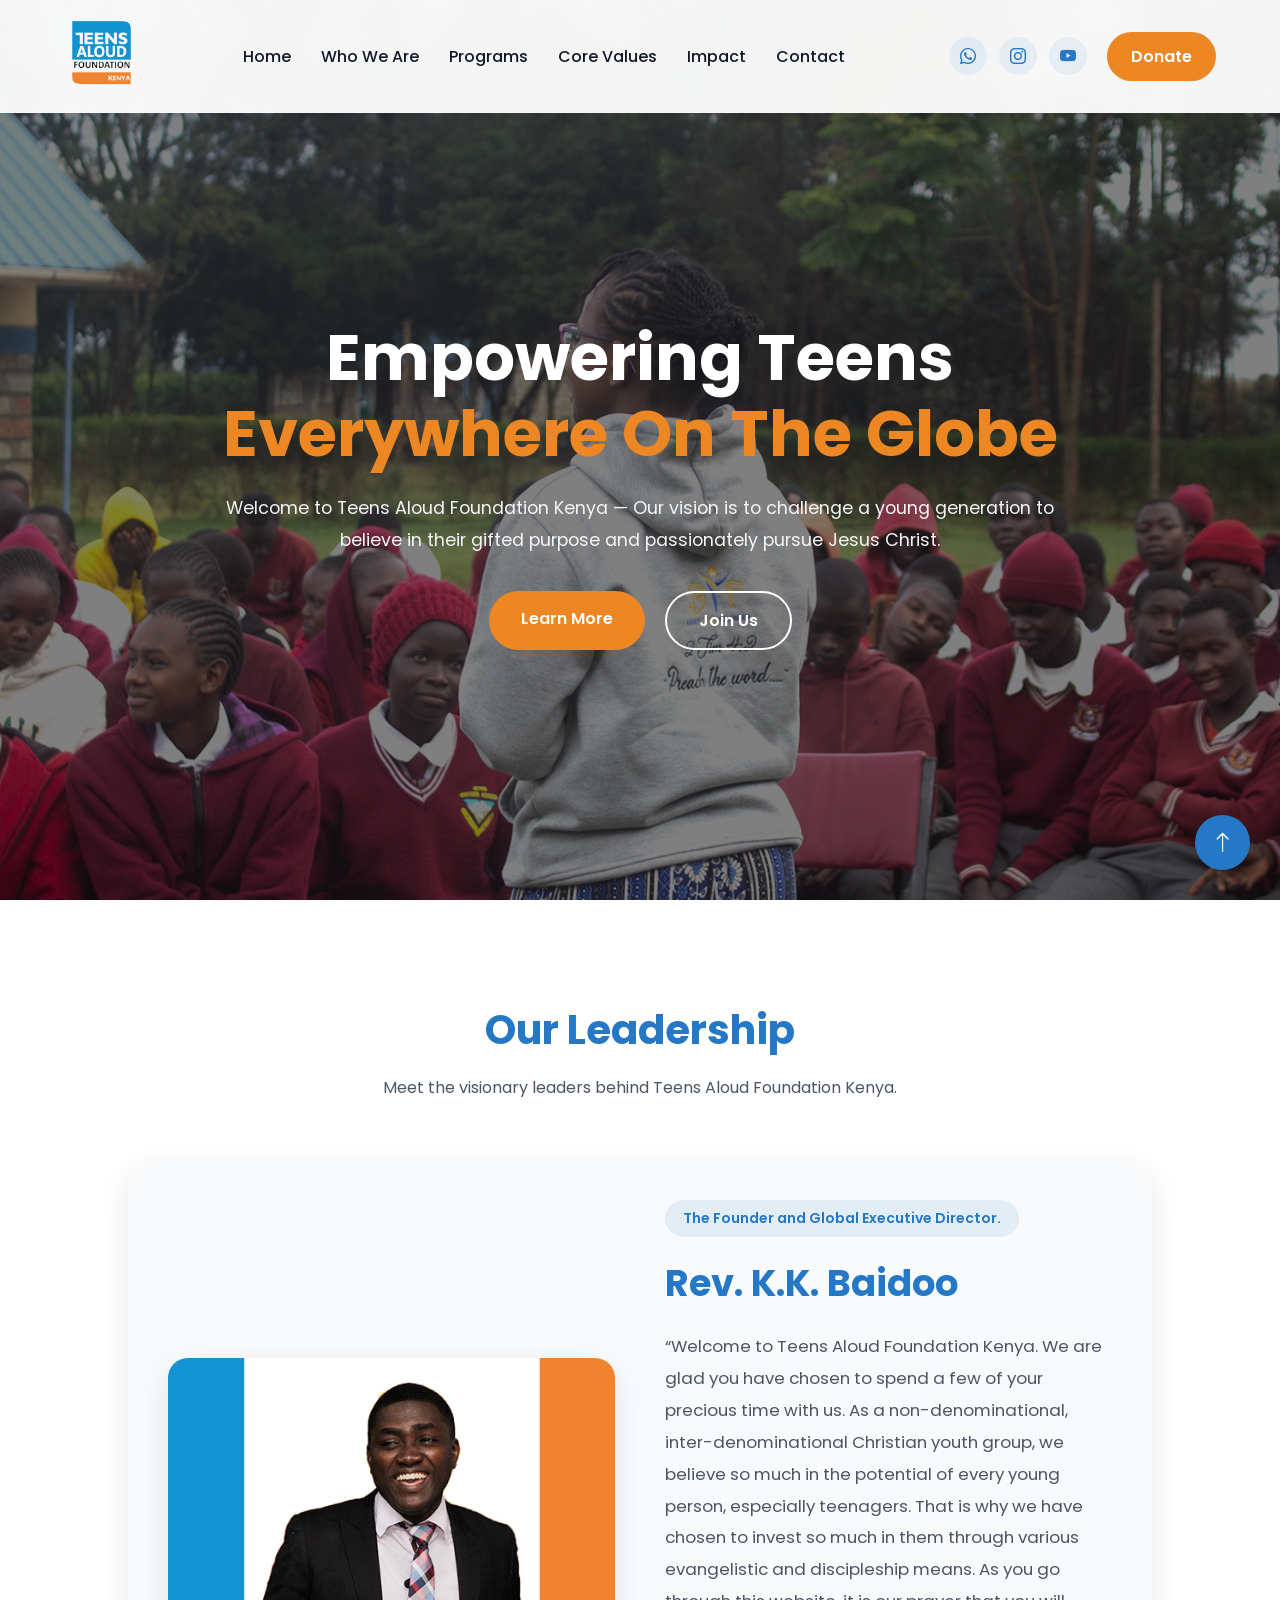
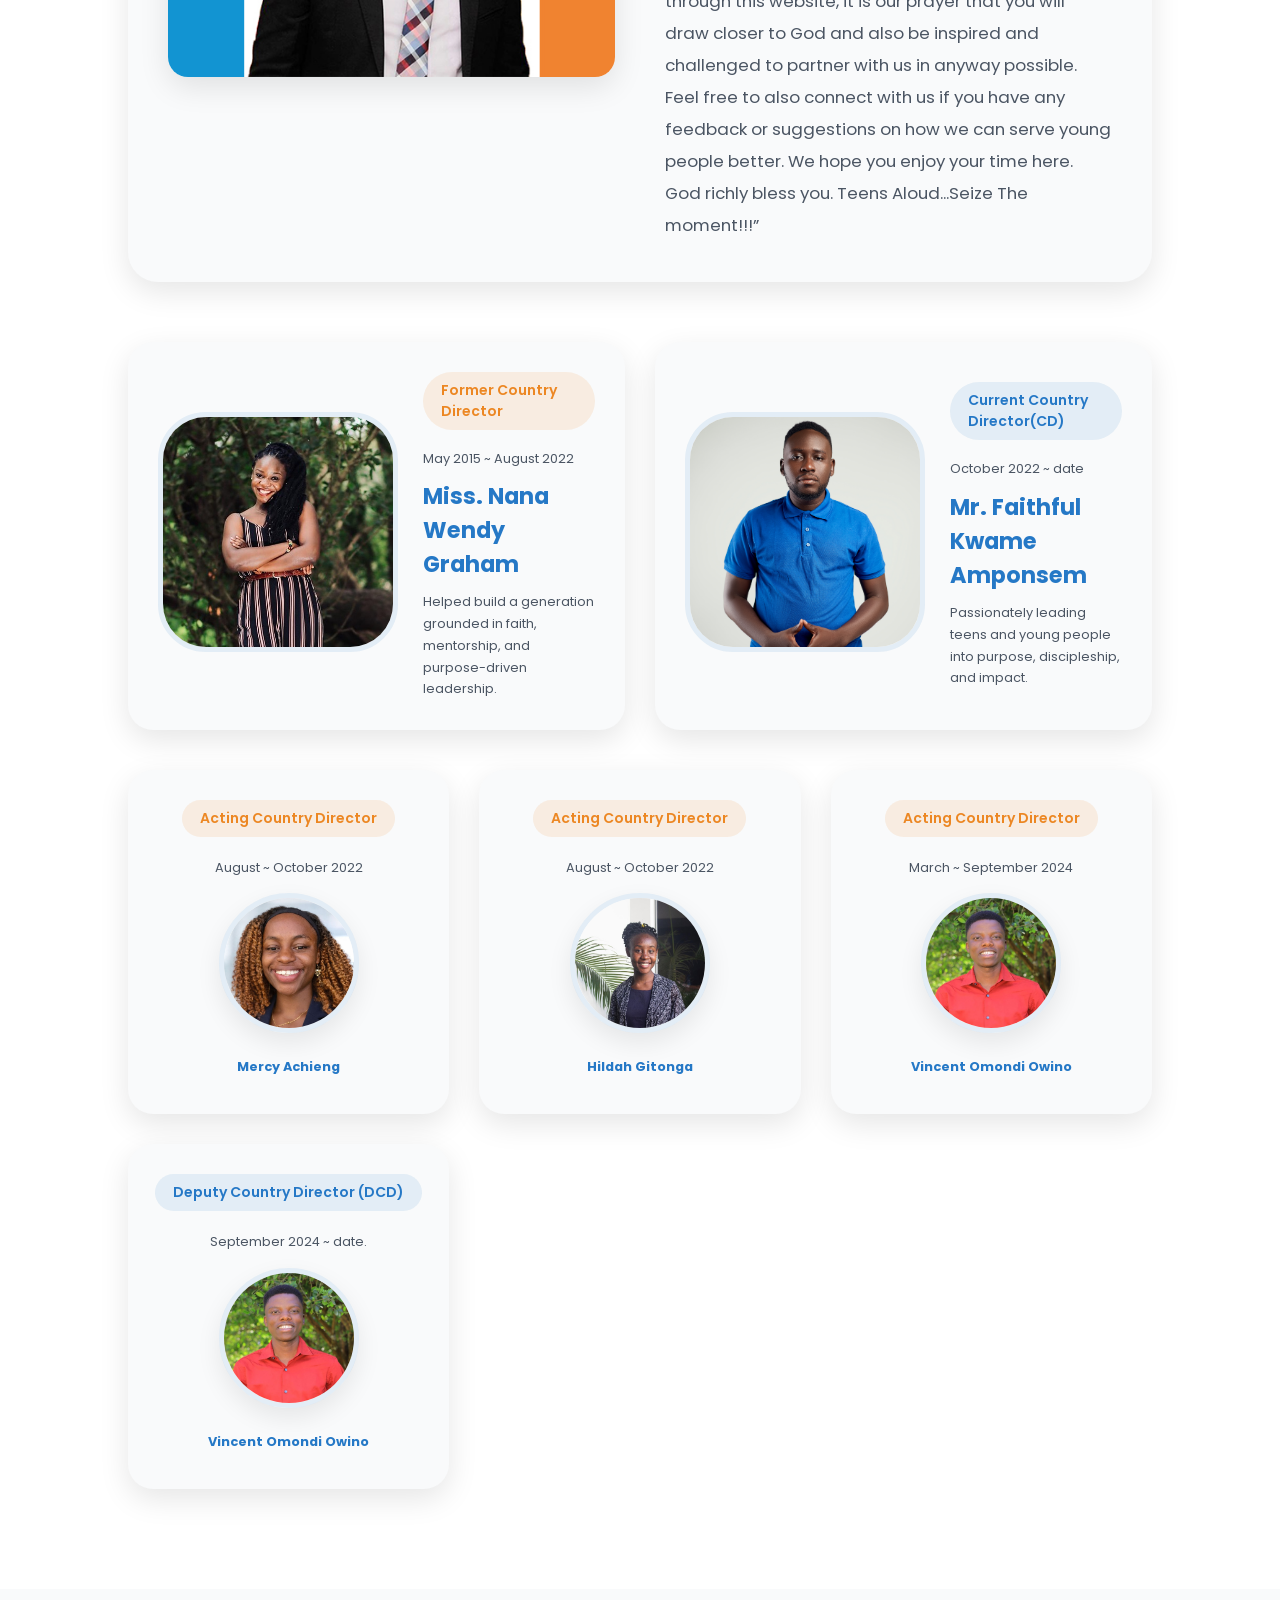
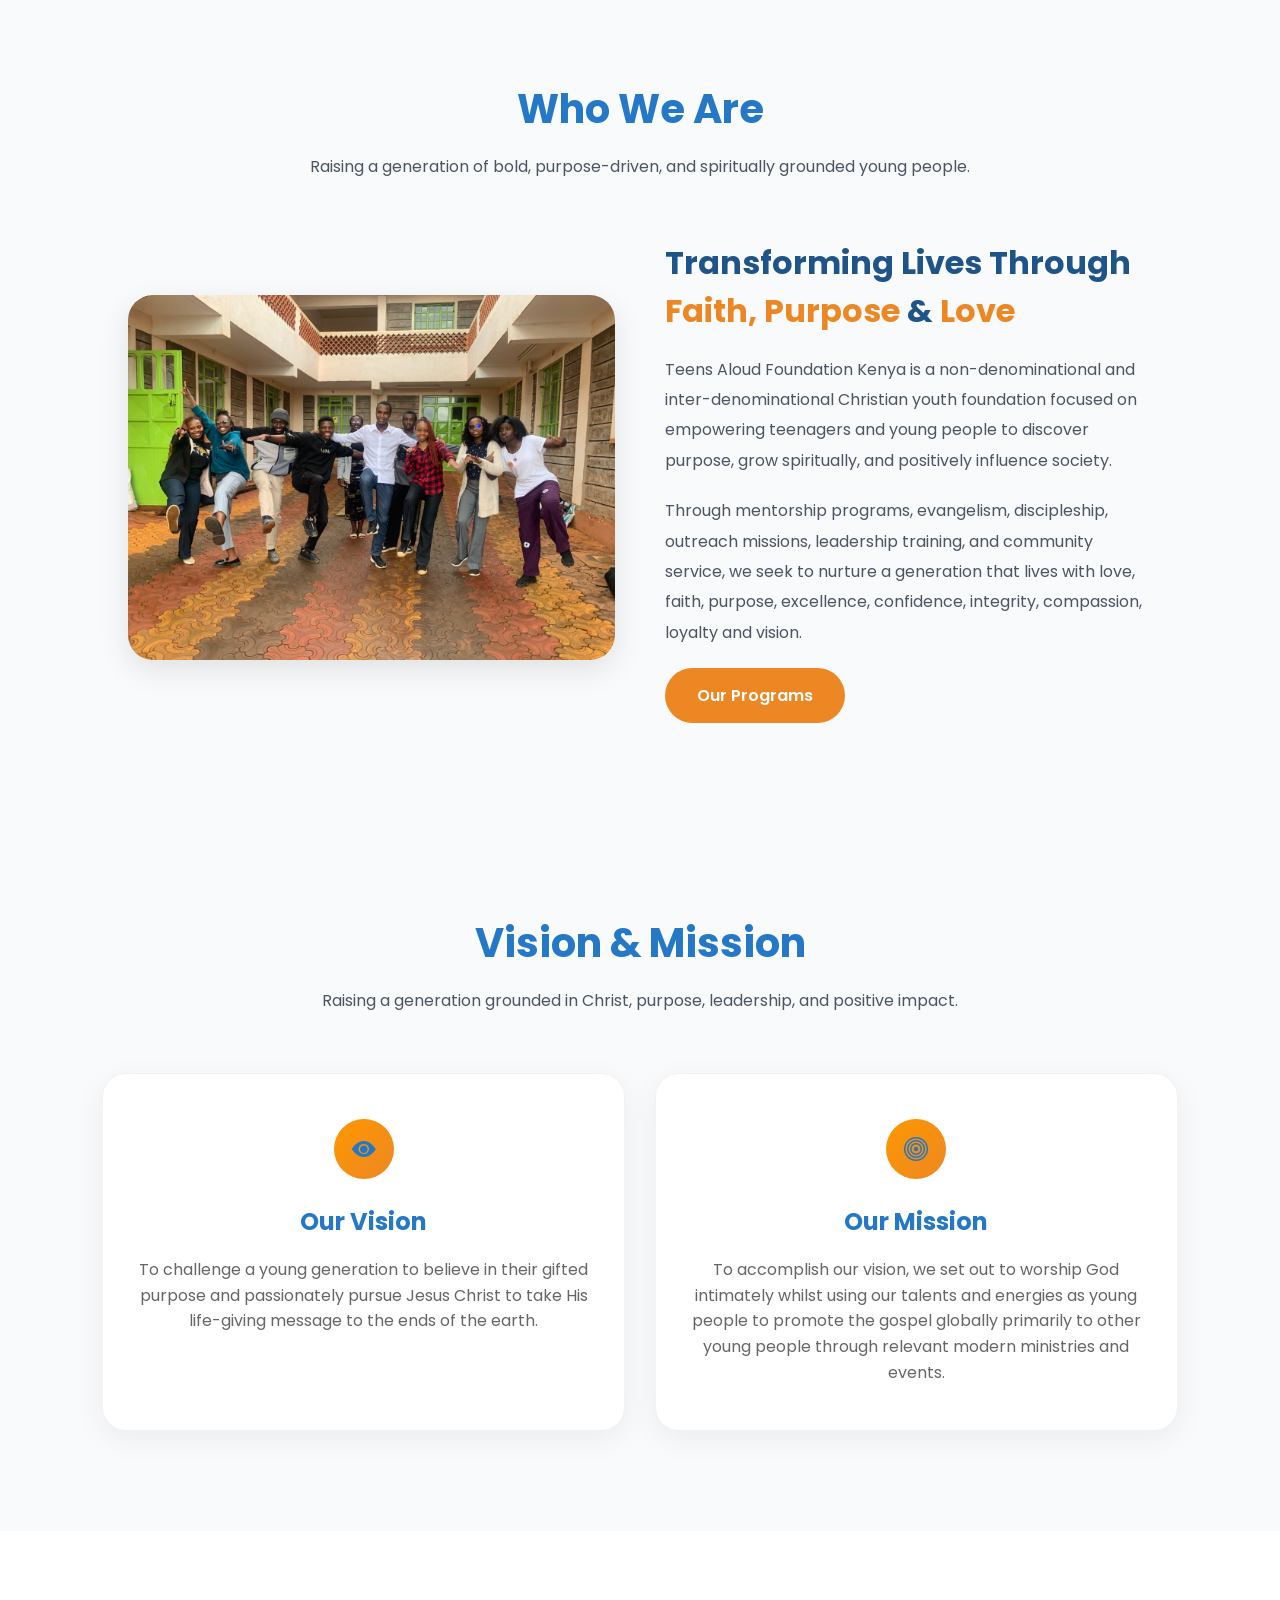
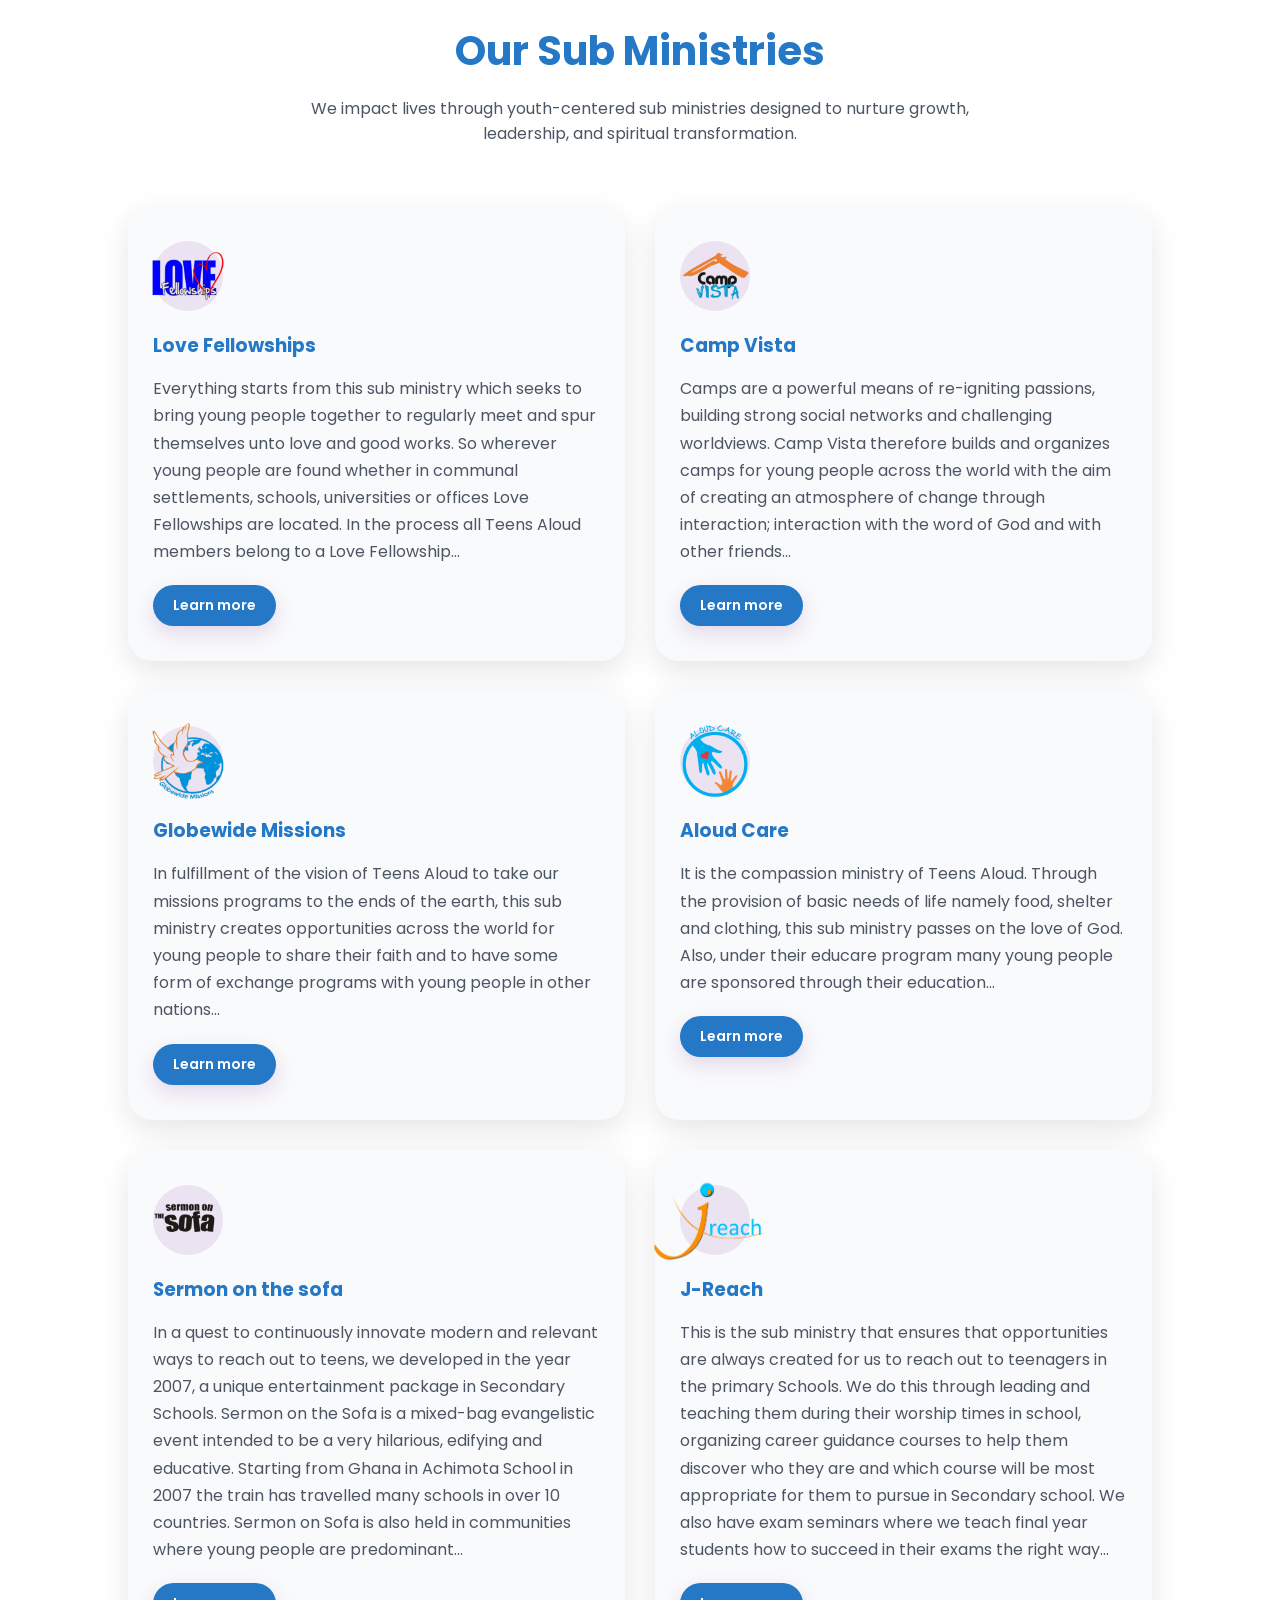
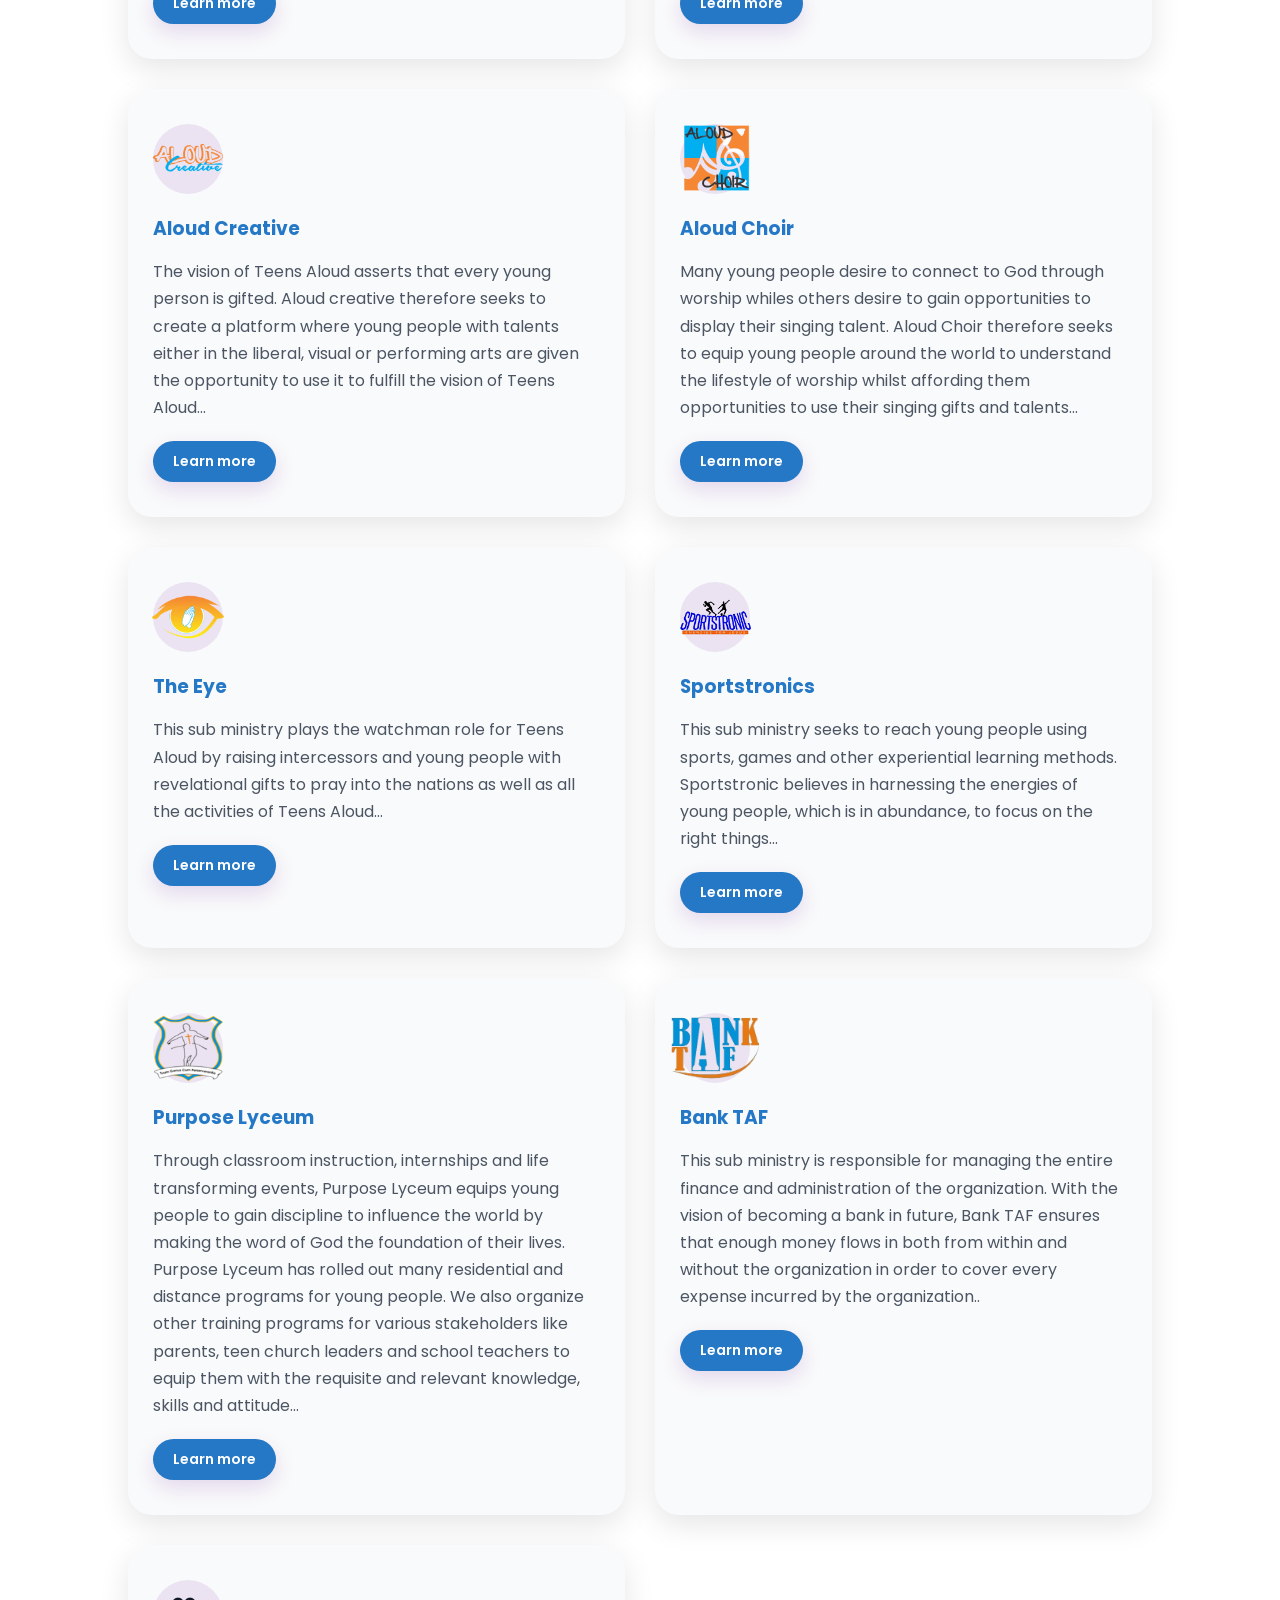
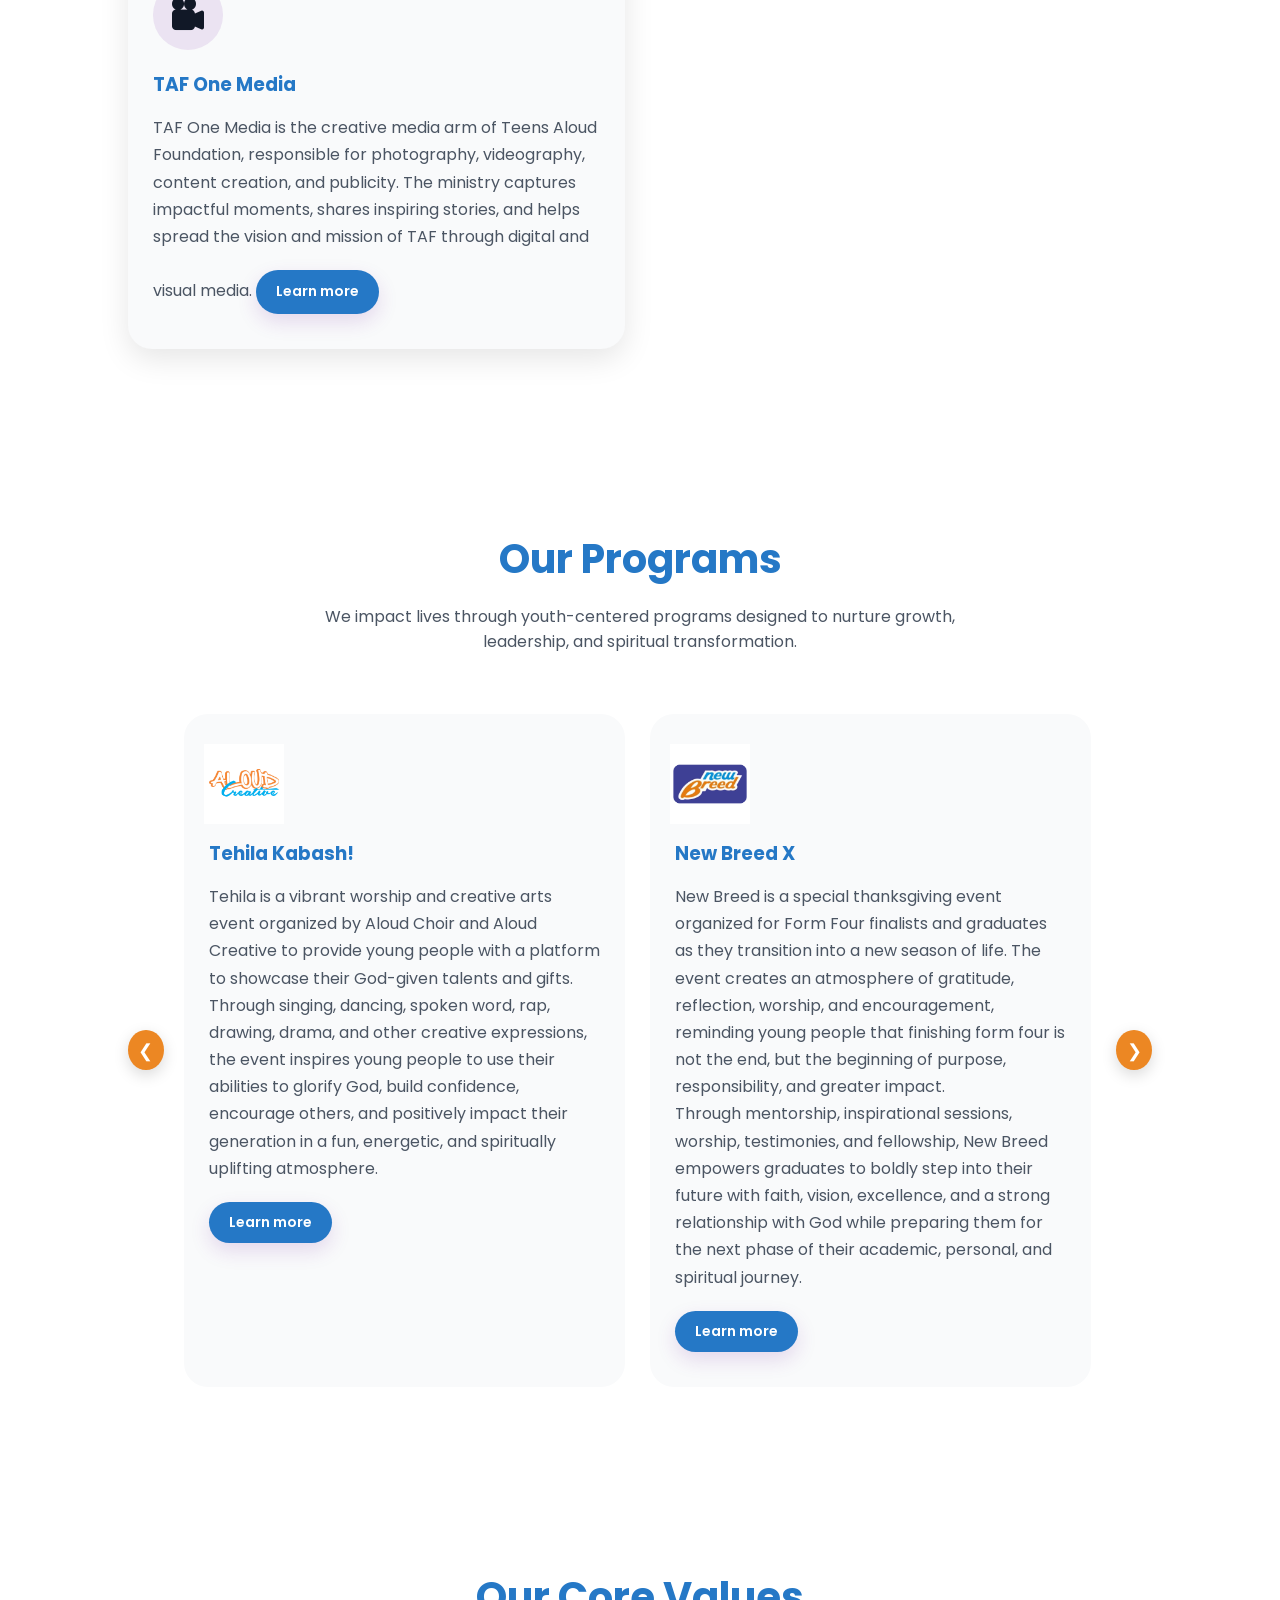
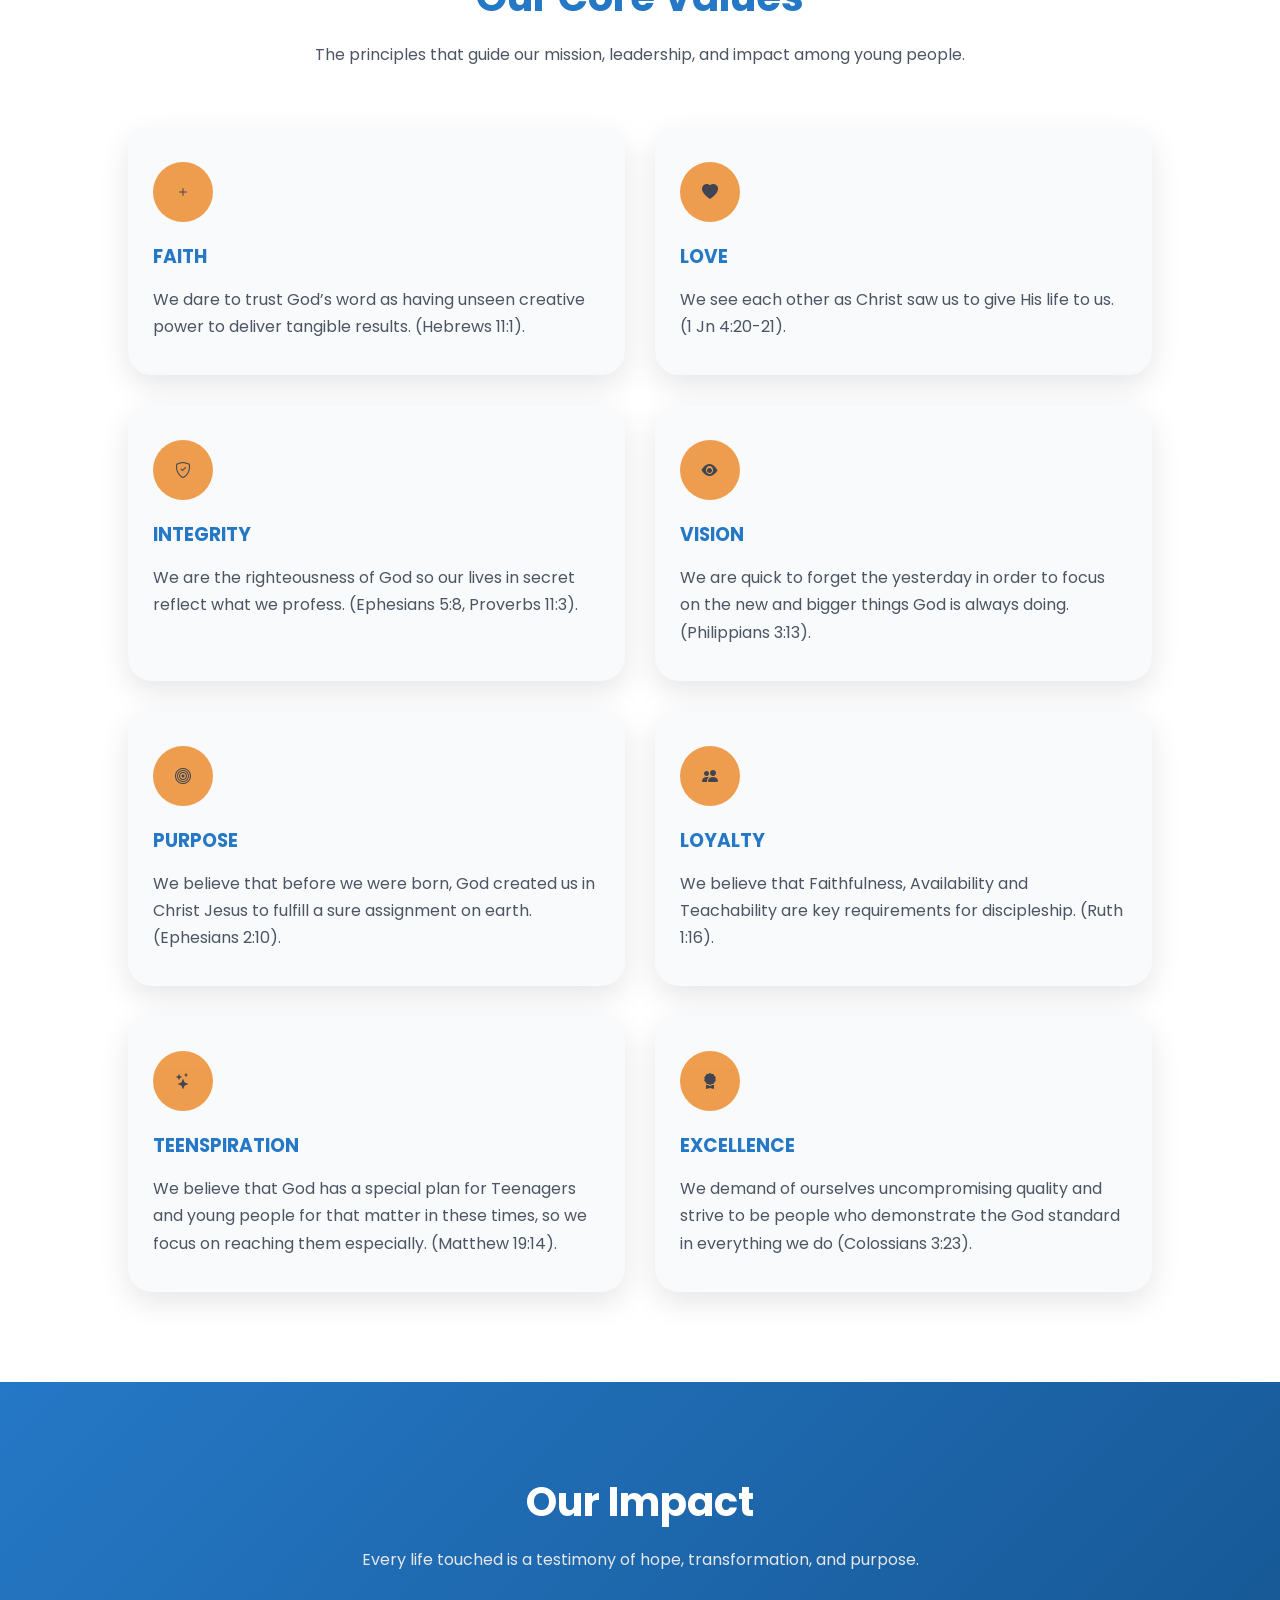
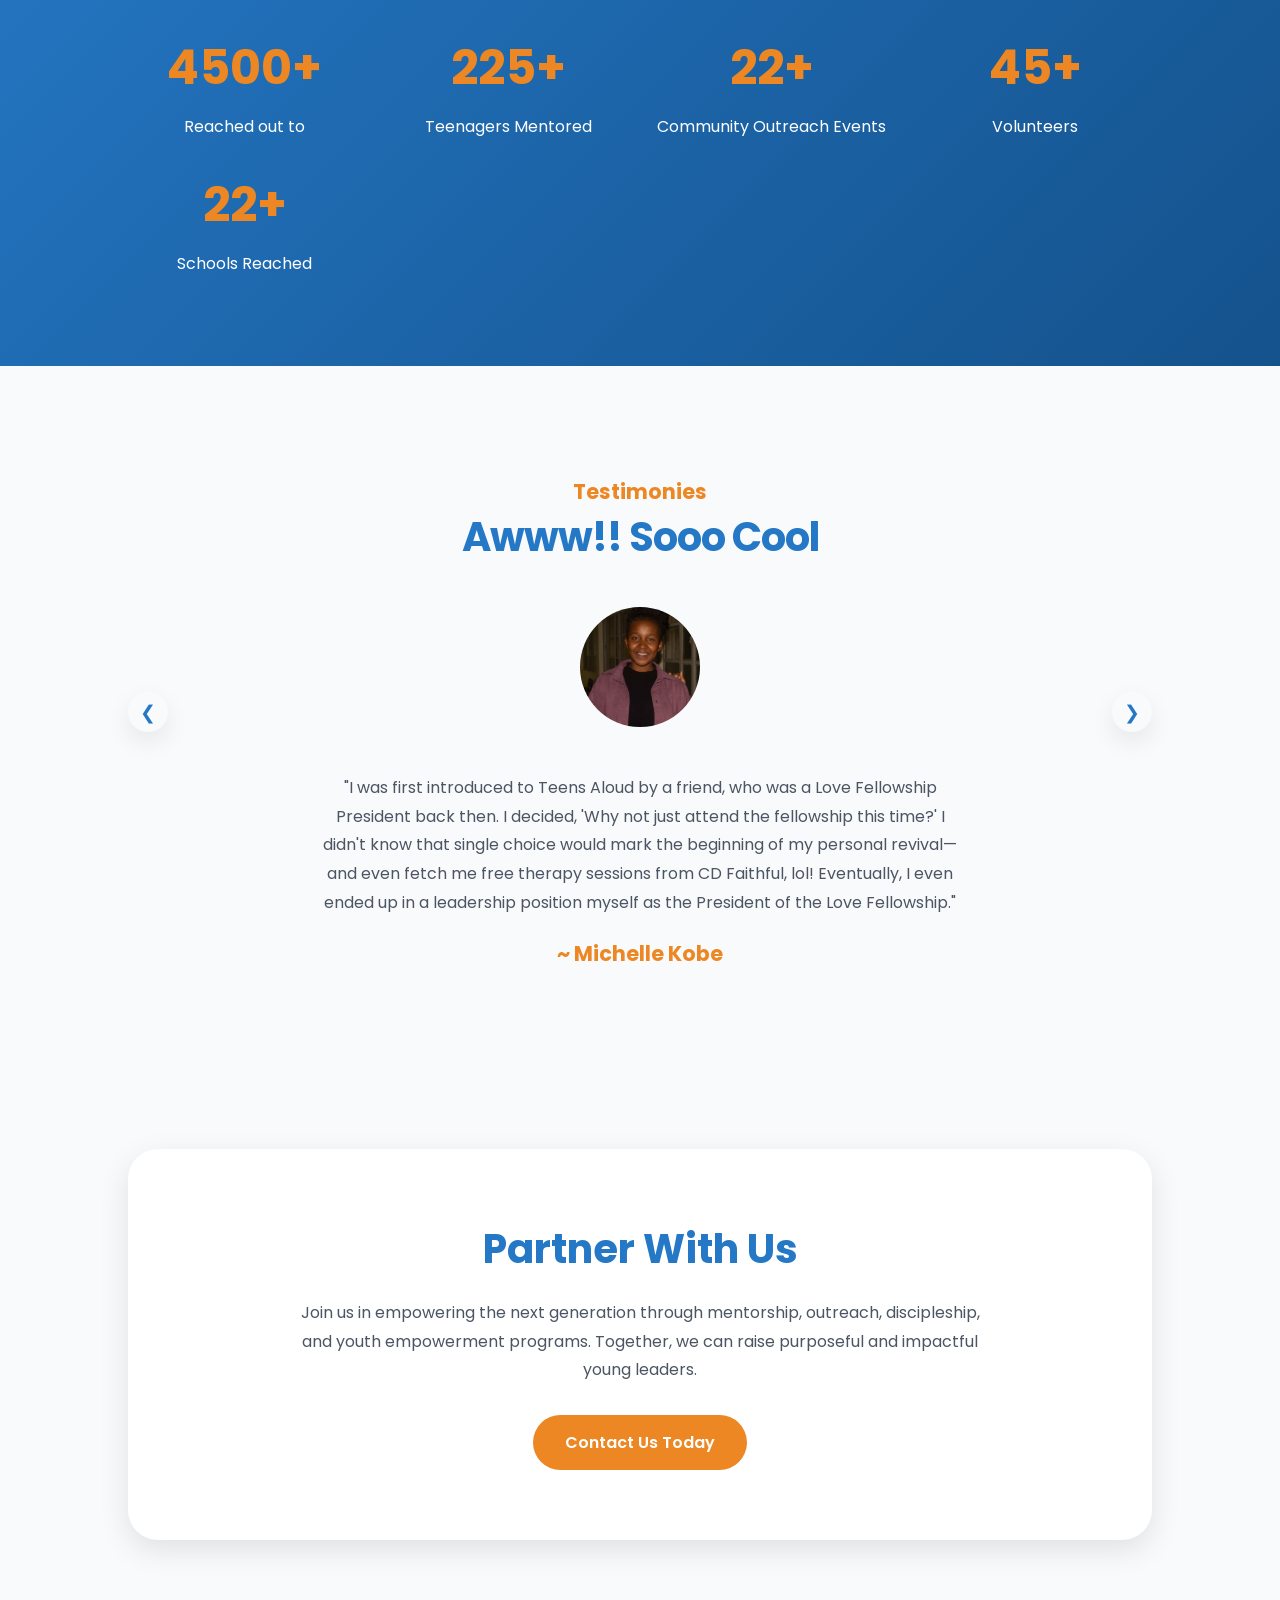
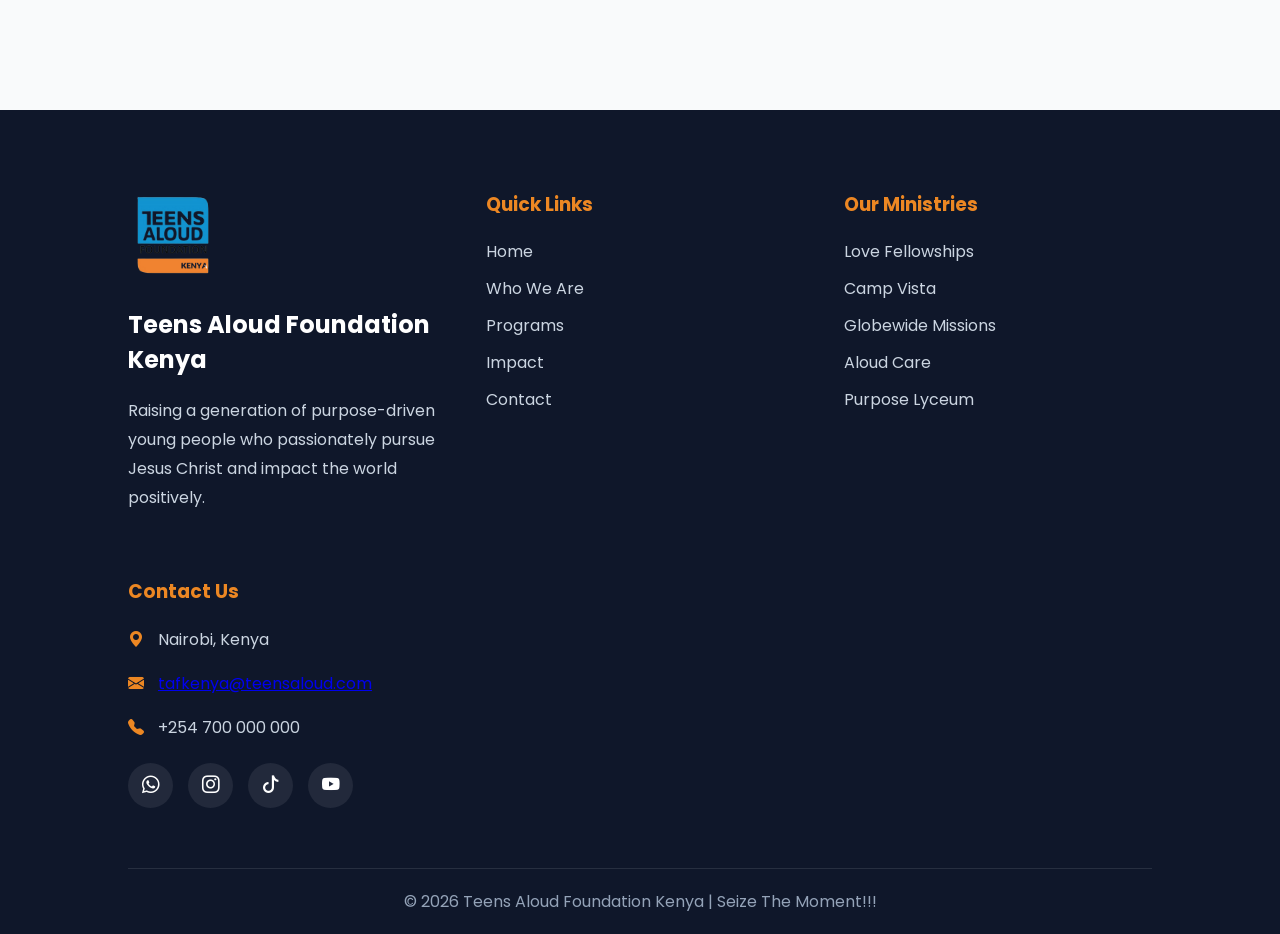
==== commit df272fea: "Update index.html" ====
--- a/index.html
+++ b/index.html
@@ -167,7 +167,7 @@
 
         <div class="founder-content">
 
-            <span class="leader-tag">Founder and the Vision bearer.</span>
+            <span class="leader-tag"> The Founder and Global Executive Director.</span>
 
             <h3>Rev. K.K. Baidoo</h3>
 
@@ -361,7 +361,7 @@
             </p>
 
             <p>
-            Through mentorship programs, evangelism, discipleship, outreach missions, leadership training, and community service, we seek to nurture a generation that lives with confidence, integrity, compassion, and vision.
+            Through mentorship programs, evangelism, discipleship, outreach missions, leadership training, and community service, we seek to nurture a generation that lives with love, faith, purpose, excellence, confidence, integrity, compassion, loyalty and vision.
             </p>
 
             <a href="#programs" class="btn btn-primary">Our Programs</a>
@@ -509,7 +509,7 @@
         </div>
         <div class="SUB-card">
         <div class="icon"><img src="images/C__Data_Users_DefApps_AppData_INTERNETEXPLORER_Temp_Saved_Images_sportstronic-removebg-preview.png" alt="love fellowship" style="height:80px; width:60; object-fit:contain;"></div>
-            <h3>Sportstronic</h3>
+            <h3>Sportstronics</h3>
             <p>
                 This sub ministry seeks to reach young people using sports, games and other experiential learning methods. Sportstronic believes in harnessing the energies of young people, which is in abundance, to focus on the right things...
             </p>
@@ -530,6 +530,16 @@
             <p>
                 This sub ministry is responsible for managing the entire finance and administration of the organization. With the vision of becoming a bank in future, Bank TAF ensures that enough money flows in both from within and without the organization in order to cover every expense incurred by the organization..
             </p>
+            <a href="" class="btn btn-learn">Learn more</a>
+        </div>
+        <div class="SUB-card">
+        <div class="icon"><i class="bi bi-camera-reels-fill"></i></div>
+            <h3>TAF One Media</h3>
+            <p>
+                TAF One Media is the creative media arm of Teens Aloud Foundation,
+                responsible for photography, videography, content creation, and publicity.
+                The ministry captures impactful moments, shares inspiring stories, and
+                helps spread the vision and mission of TAF through digital and visual media.
             <a href="" class="btn btn-learn">Learn more</a>
         </div>
     </div>
@@ -608,9 +618,9 @@
                         </div>
                         <div class="program-card">
                         <div class="icon"><img src="images/camp vista.png" alt="Pretesh Worship Camp" style="height:80px; width:60; object-fit:contain;"></div>
-                            <h3>Pretesh Worship Camp</h3>
+                            <h3>Pretesh Adventure Camp</h3>
                             <p>
-                                Pretesh Worship Camp is a fun, engaging, and spiritually enriching camp organized for high school students during school holidays and half-term breaks. The camp provides a safe and inspiring environment where teenagers can grow in their relationship with God, build friendships, discover their talents, receive mentorship, and enjoy refreshing activities that positively shape their character, purpose, and future.
+                                Pretesh Adventure Camp is a fun, engaging, and spiritually enriching camp organized for high school students during school holidays and half-term breaks. The camp provides a safe and inspiring environment where teenagers can grow in their relationship with God, build friendships, discover their talents, receive mentorship, and enjoy refreshing activities that positively shape their character, purpose, and future.
                             </p>
                             <a href="" class="btn btn-learn">Learn more</a>
                         </div>
@@ -950,18 +960,18 @@
                 <div class="footer-socials">
 
                     <a href="#">
-                        <i class="bi bi-facebook"></i>
+                        <i class="bi bi-whatsapp"></i>
                     </a>
 
-                    <a href="#">
+                    <a href="https://www.instagram.com/teens_aloud_kenya?igsh=bHA4dHU2bThsamw3&utm_source=qr">
                         <i class="bi bi-instagram"></i>
                     </a>
 
-                    <a href="#">
+                    <a href="https://www.tiktok.com/@teensaloudkenya?_r=1&_t=ZS-96lHkJos5vY">
                         <i class="bi bi-tiktok"></i>
                     </a>
 
-                    <a href="#">
+                    <a href="https://youtube.com/@teensaloudkenya?si=RLWSdQaIuWvniSny">
                         <i class="bi bi-youtube"></i>
                     </a>
 
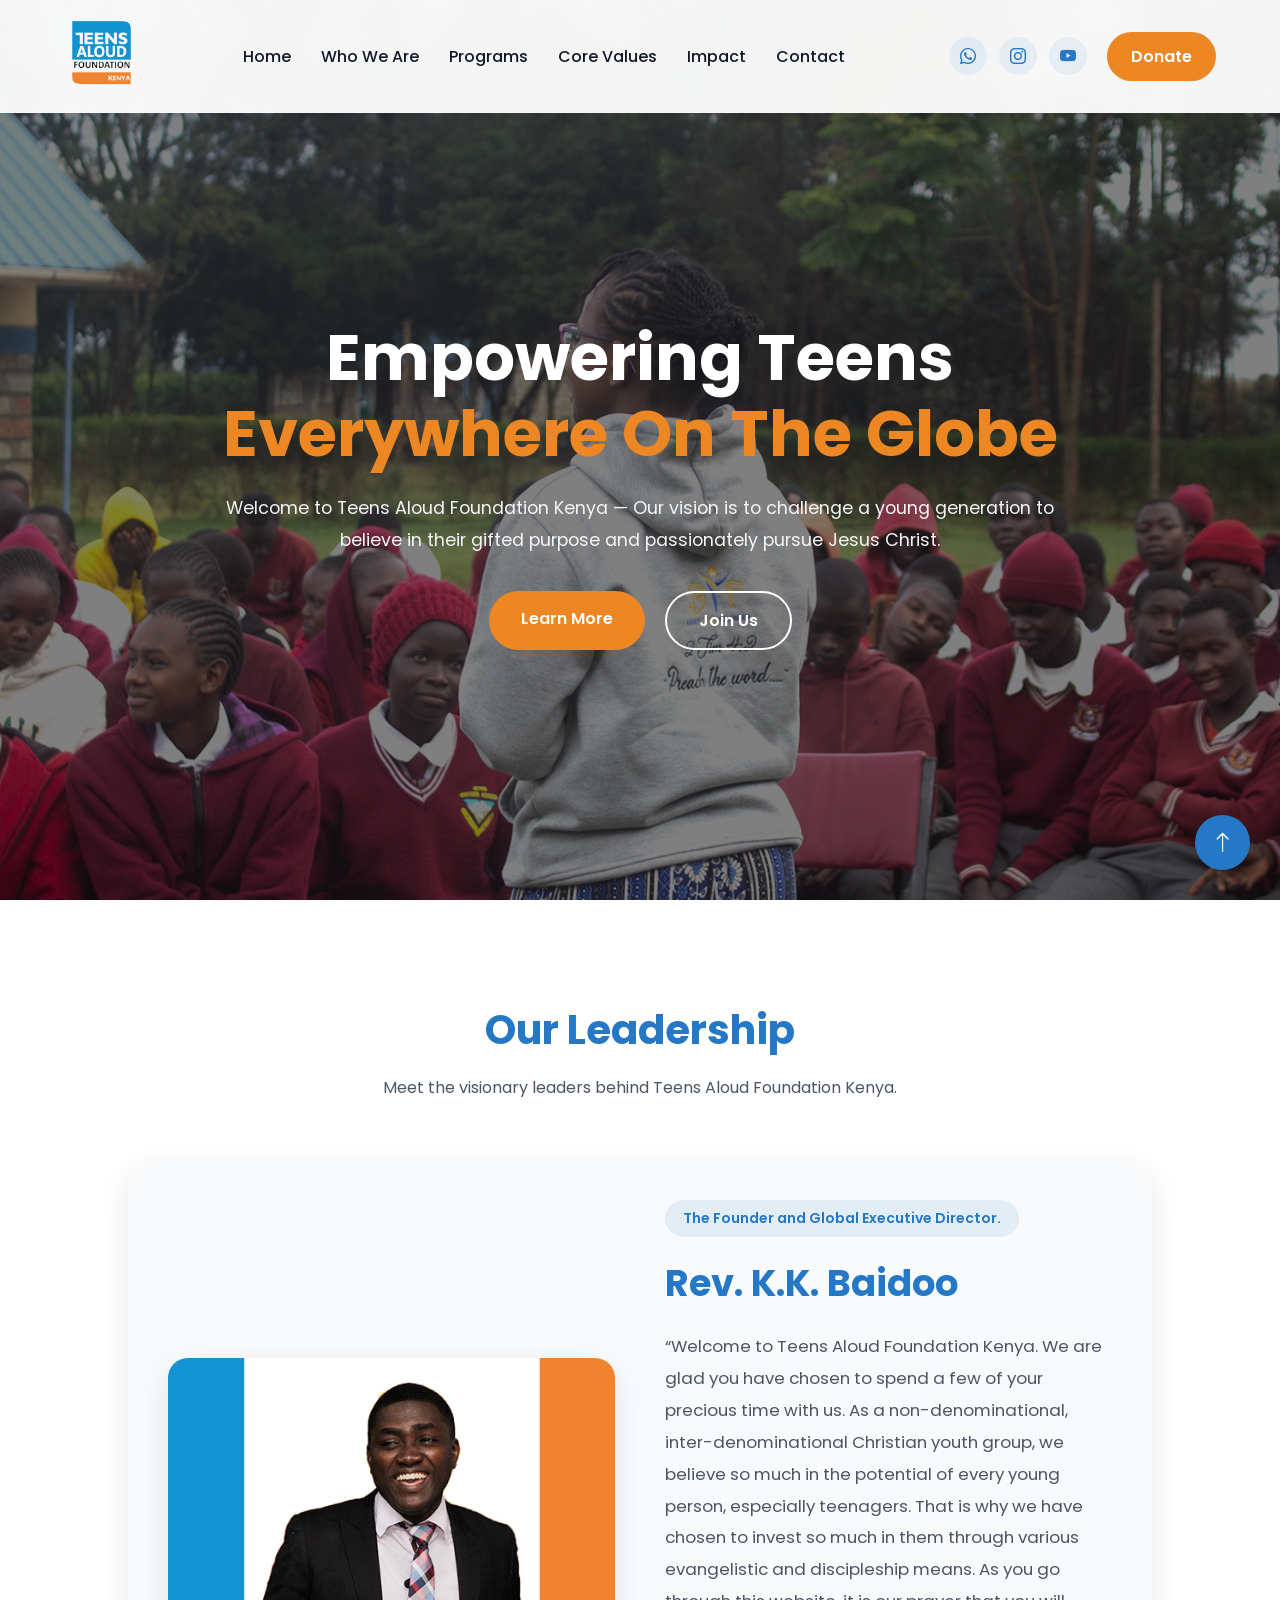
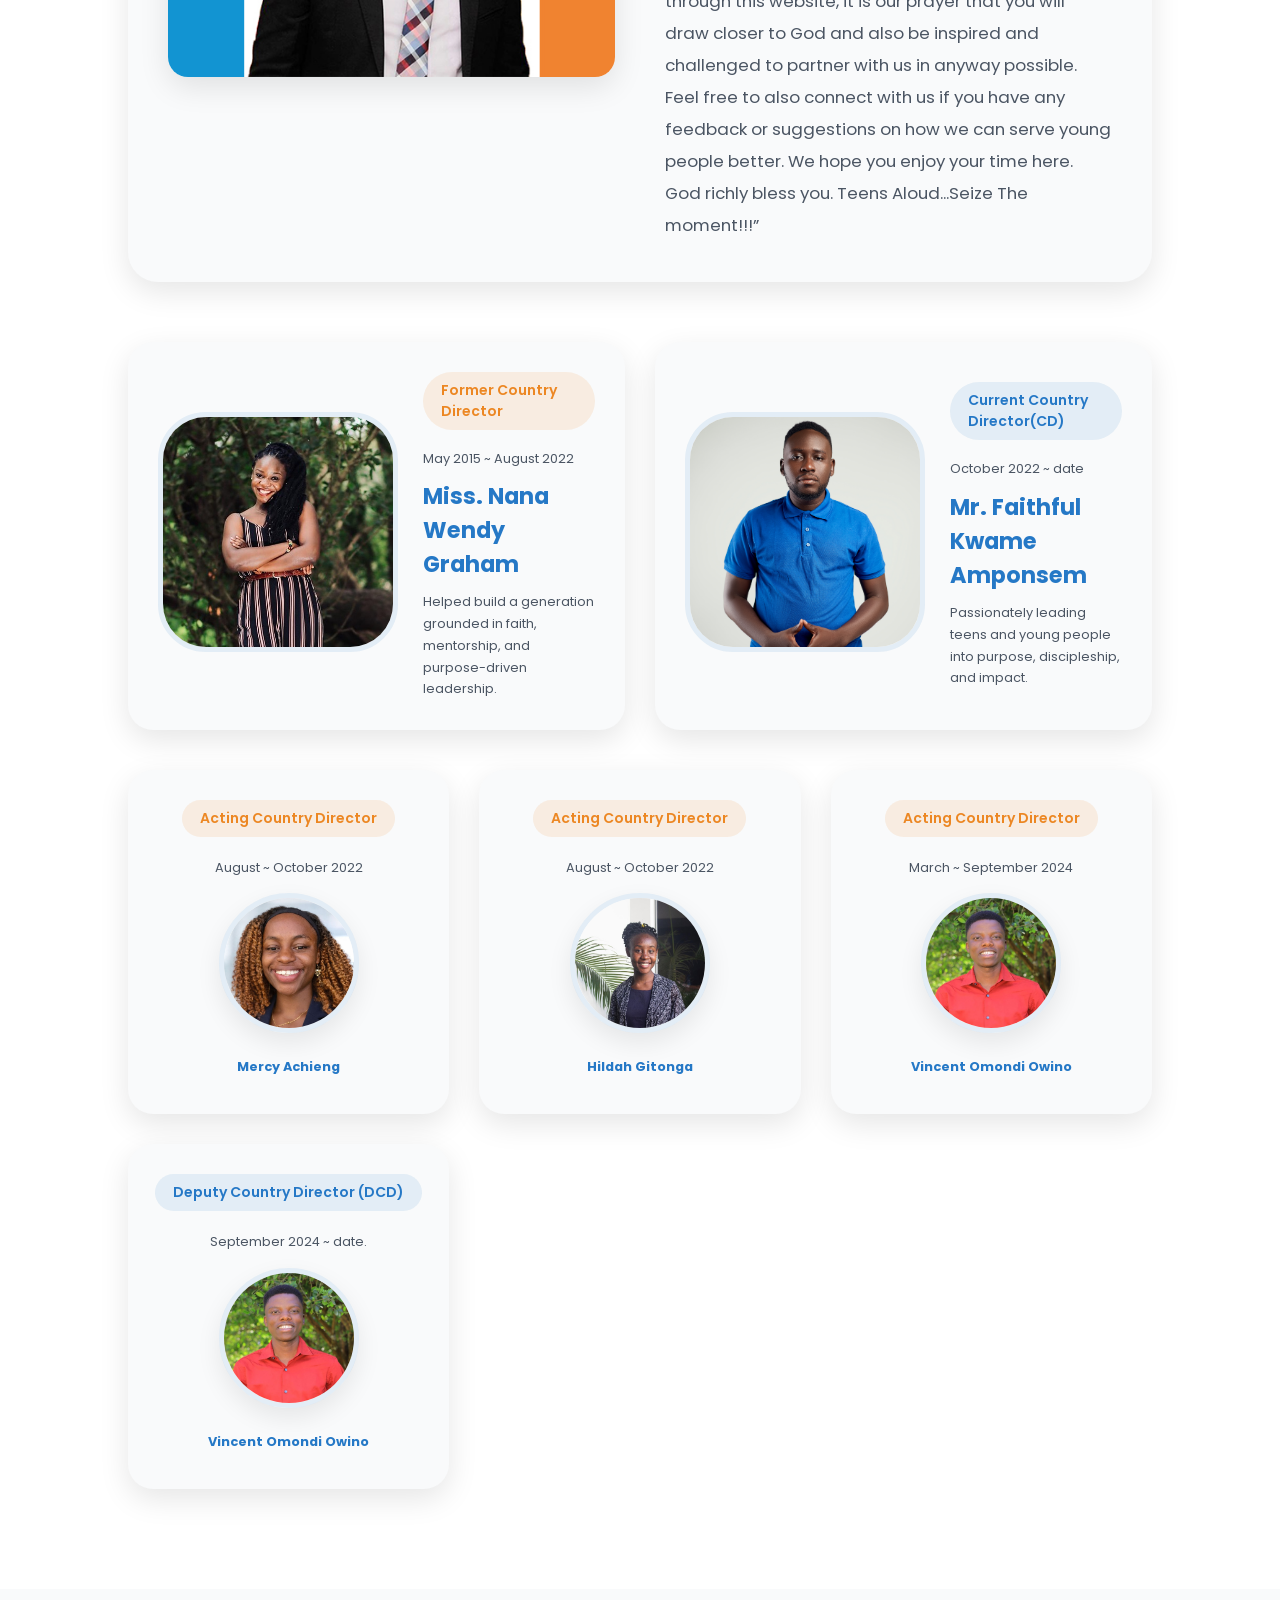
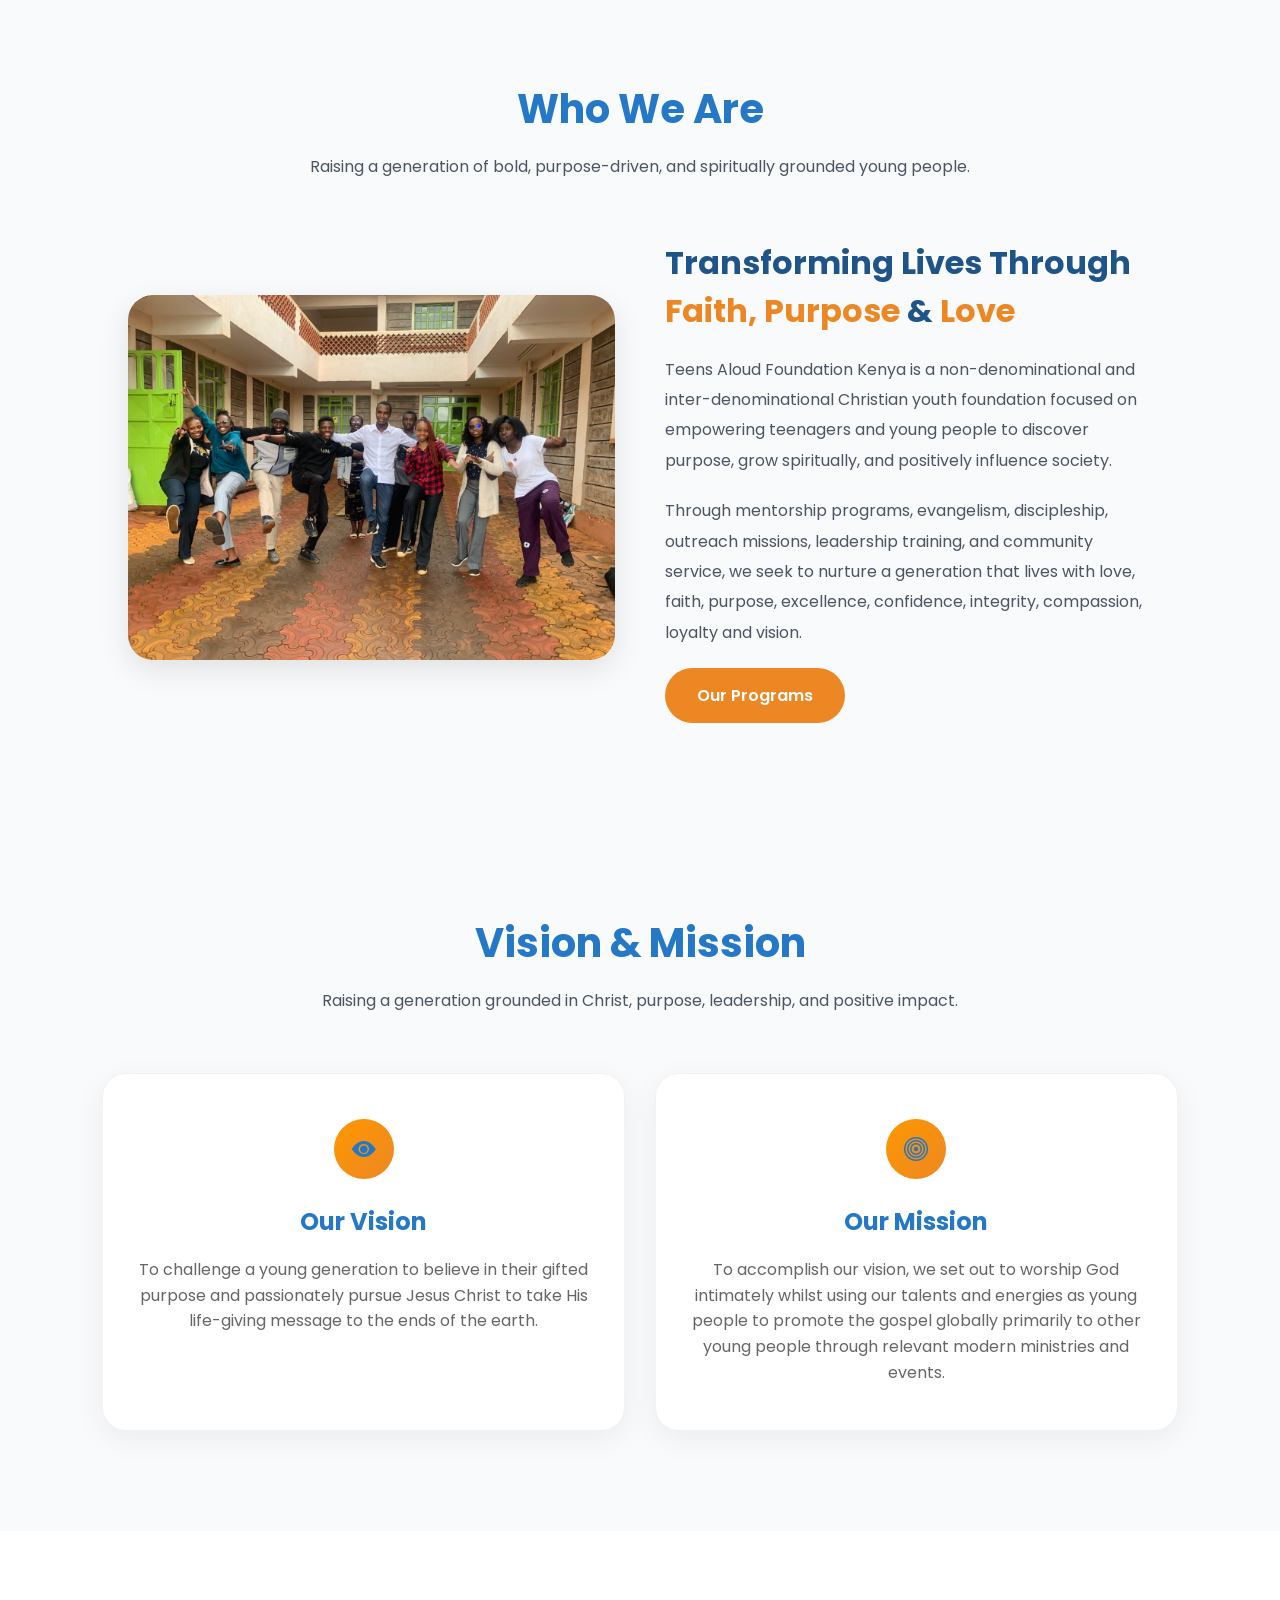
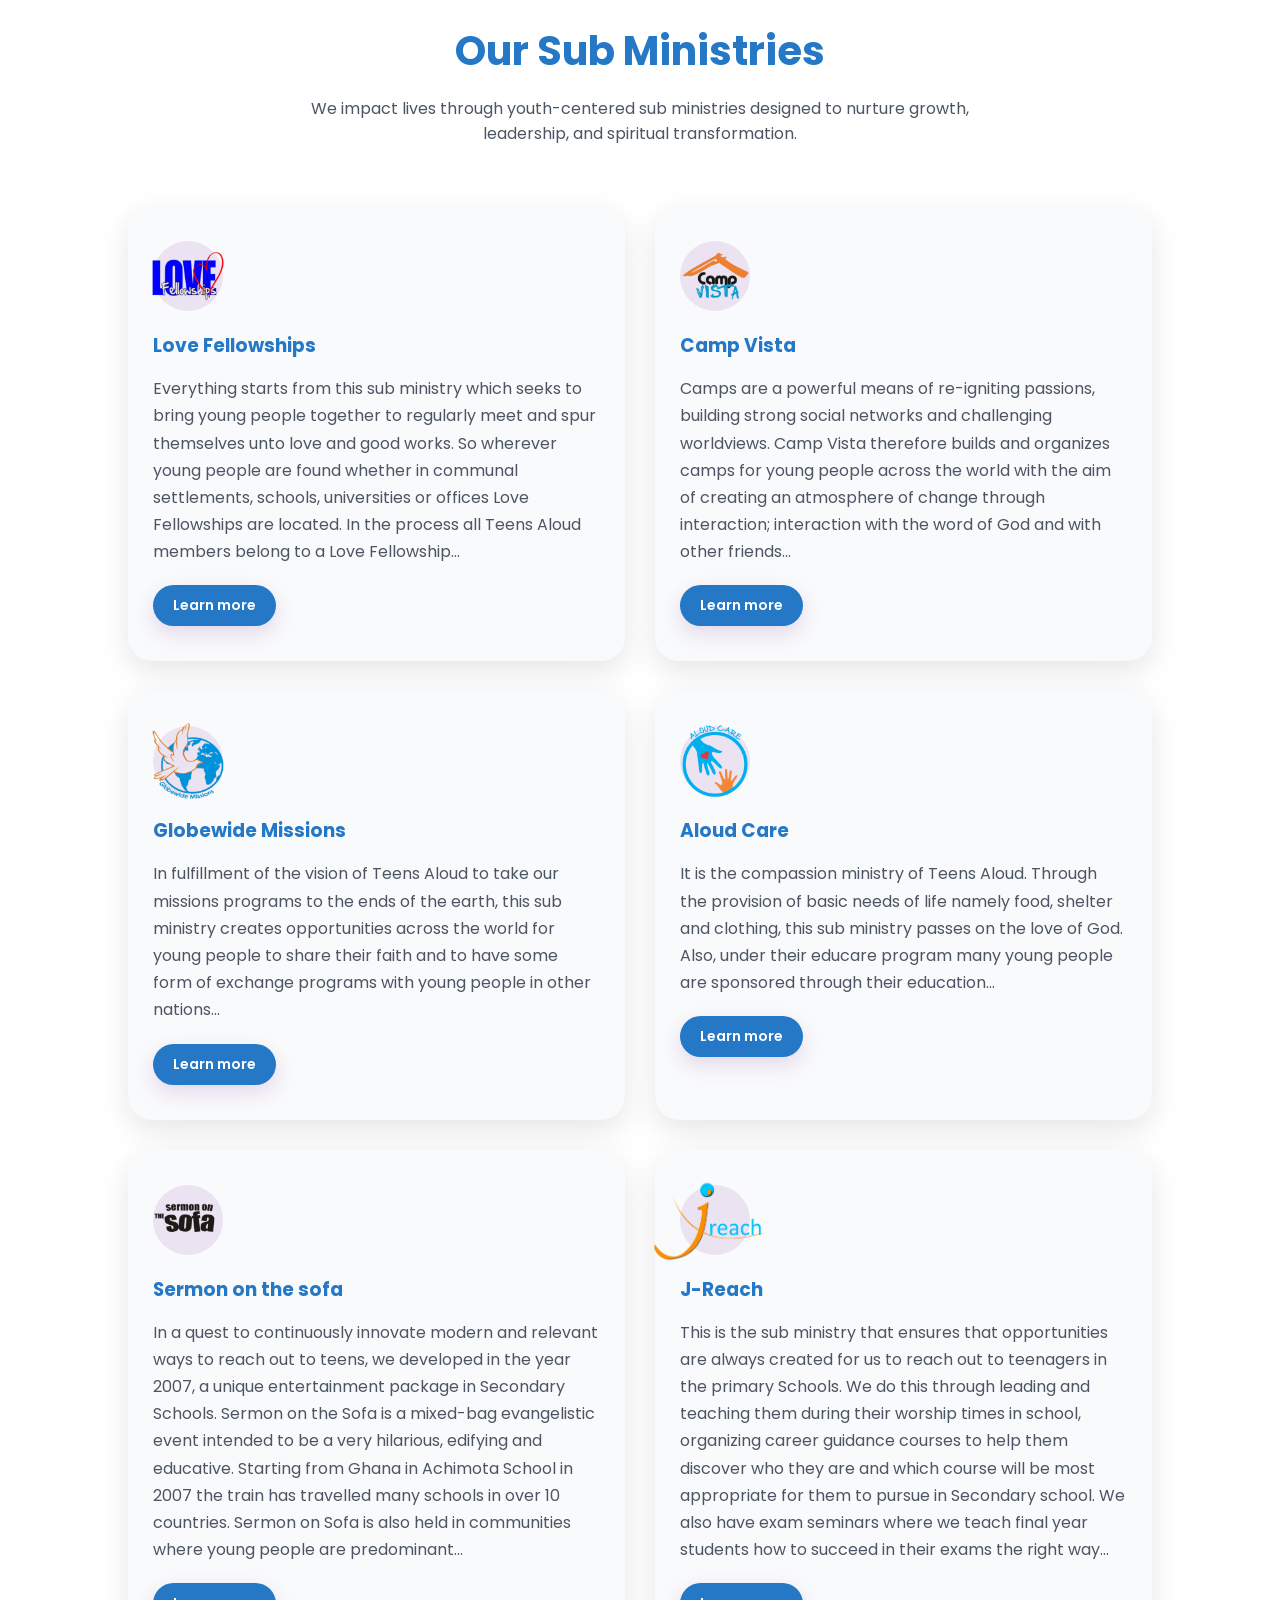
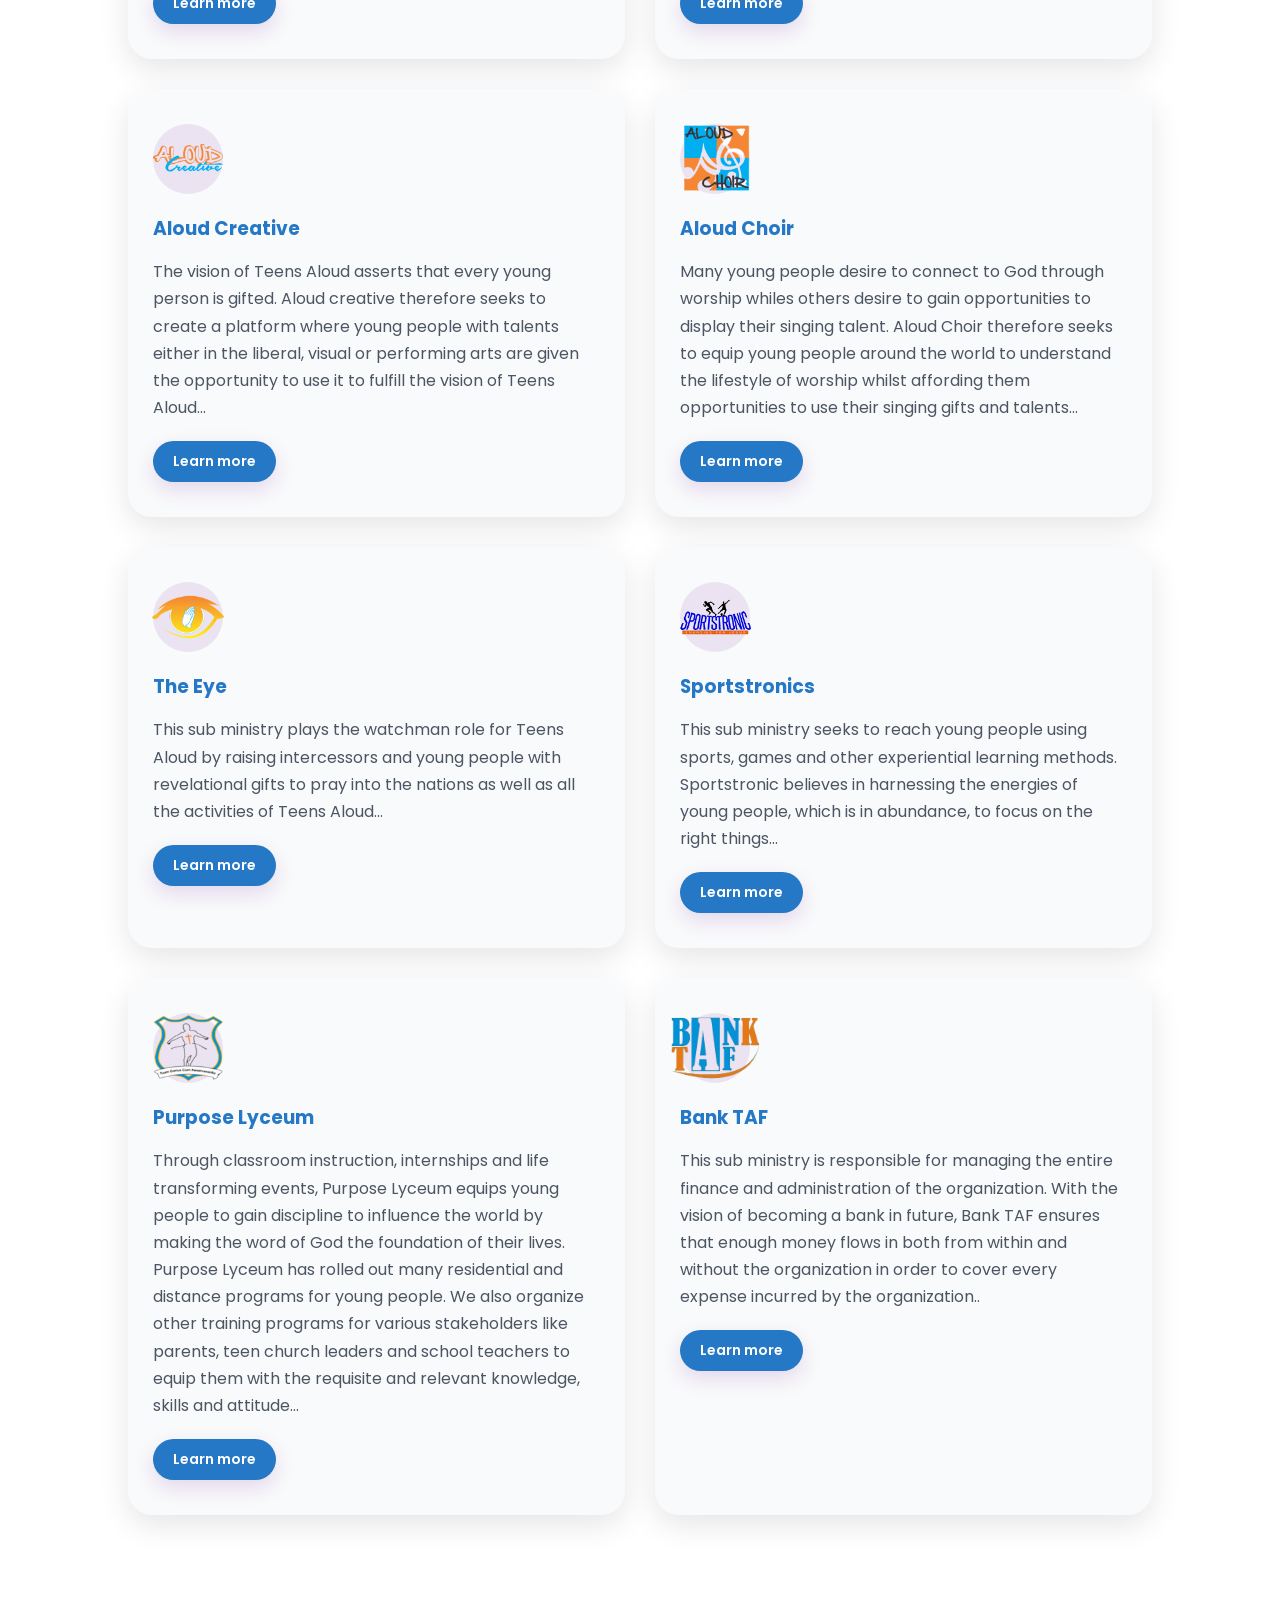
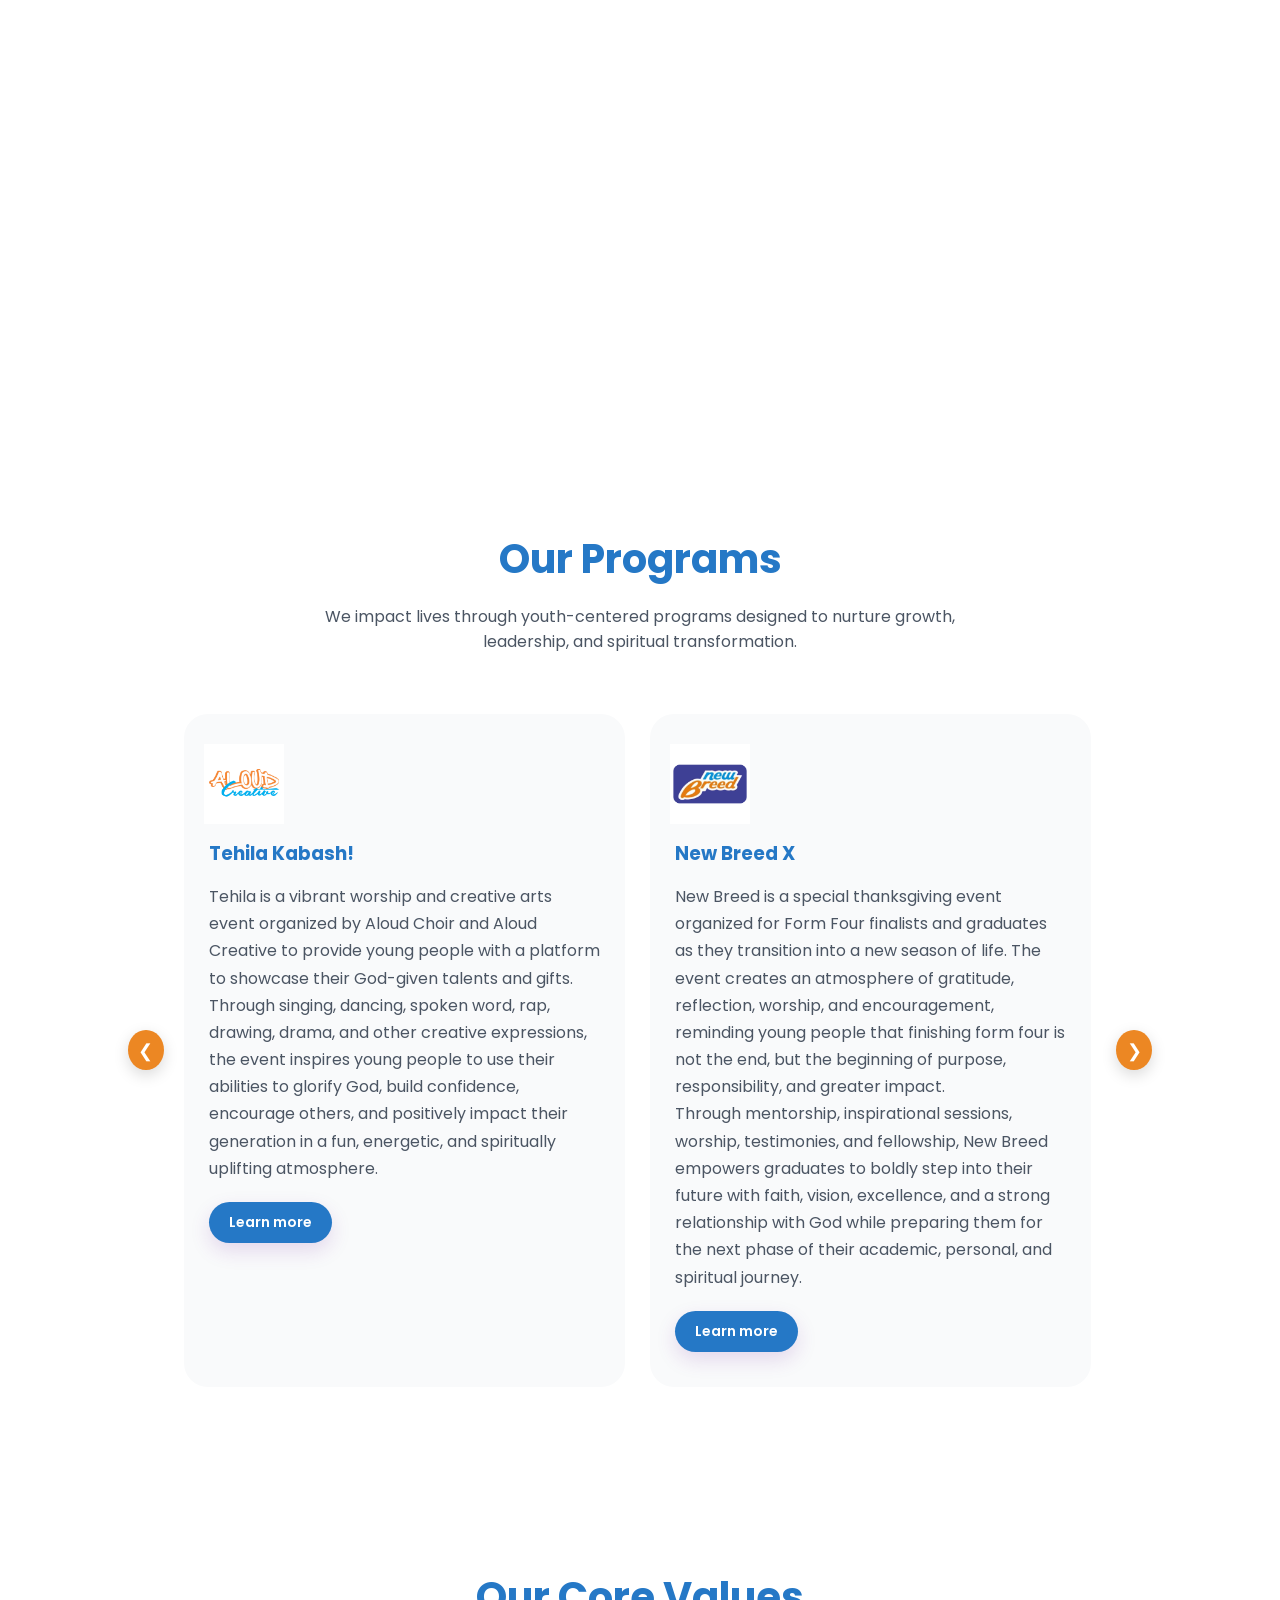
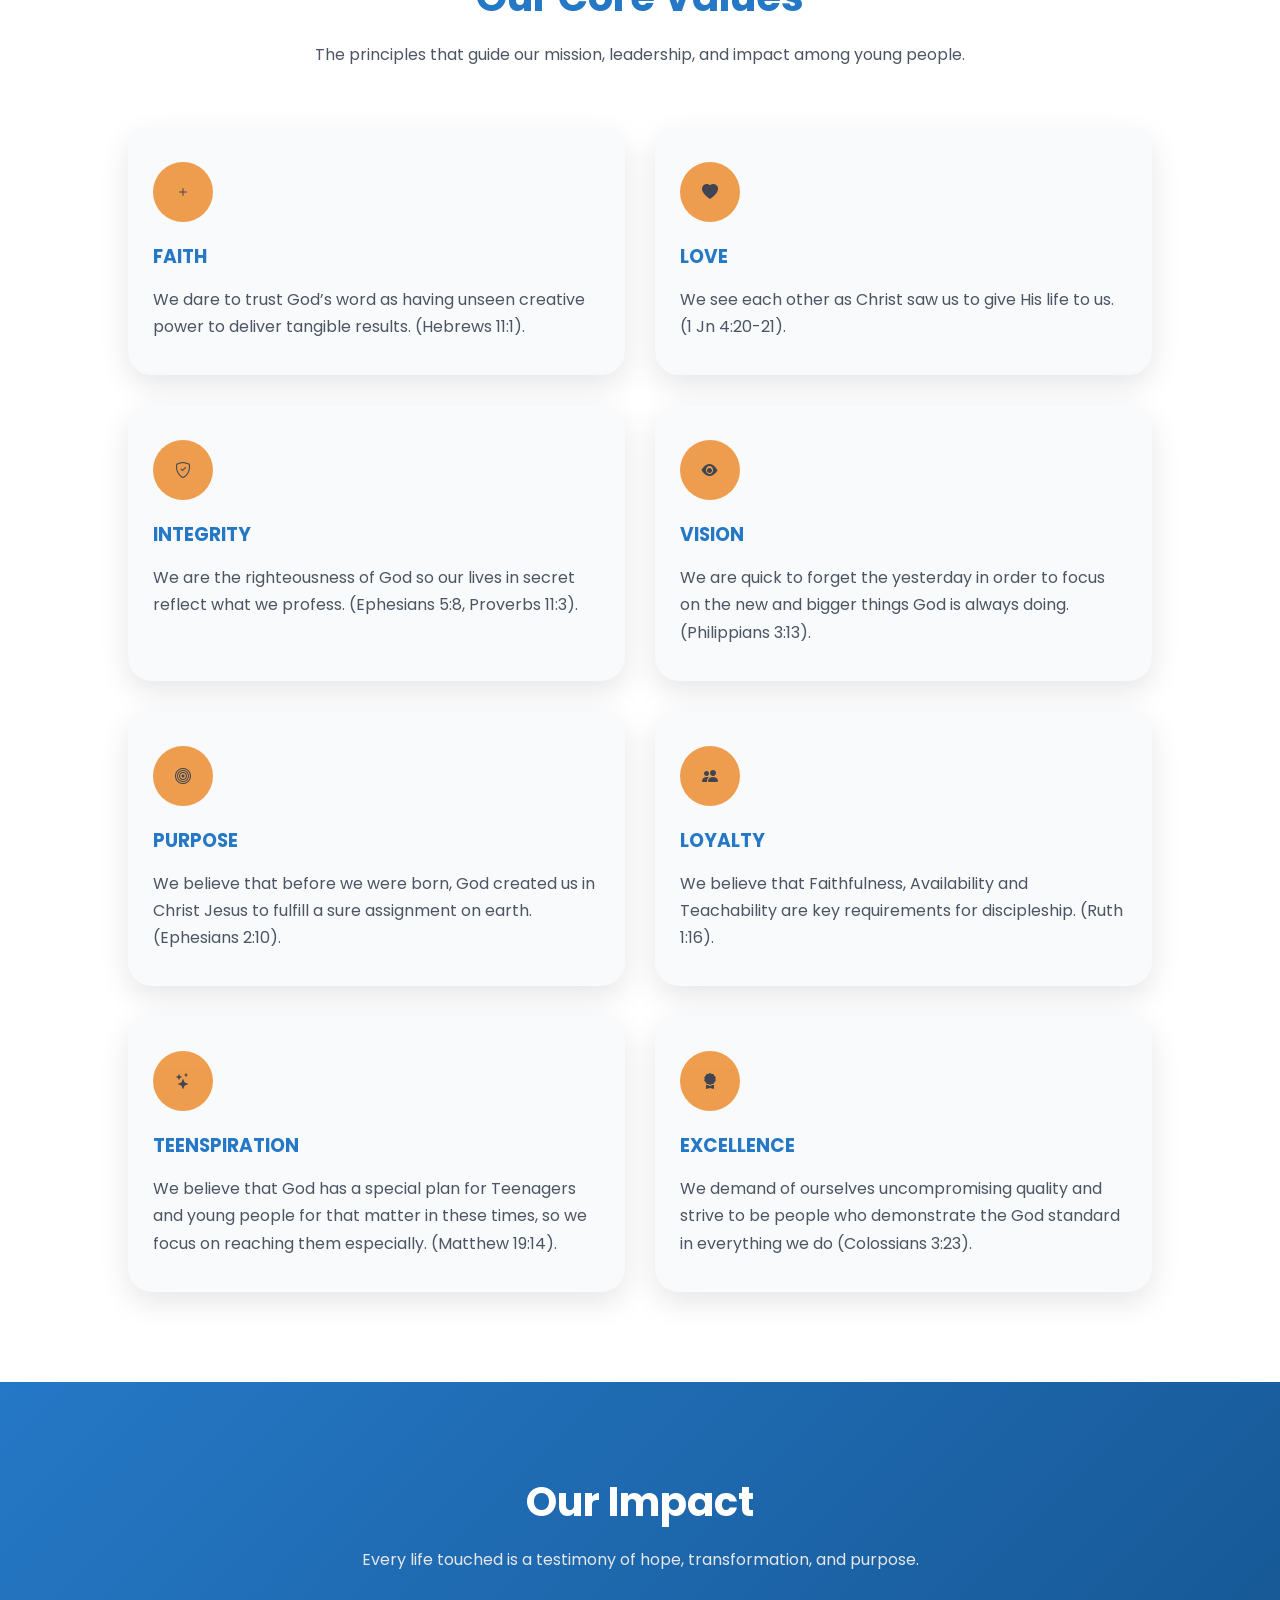
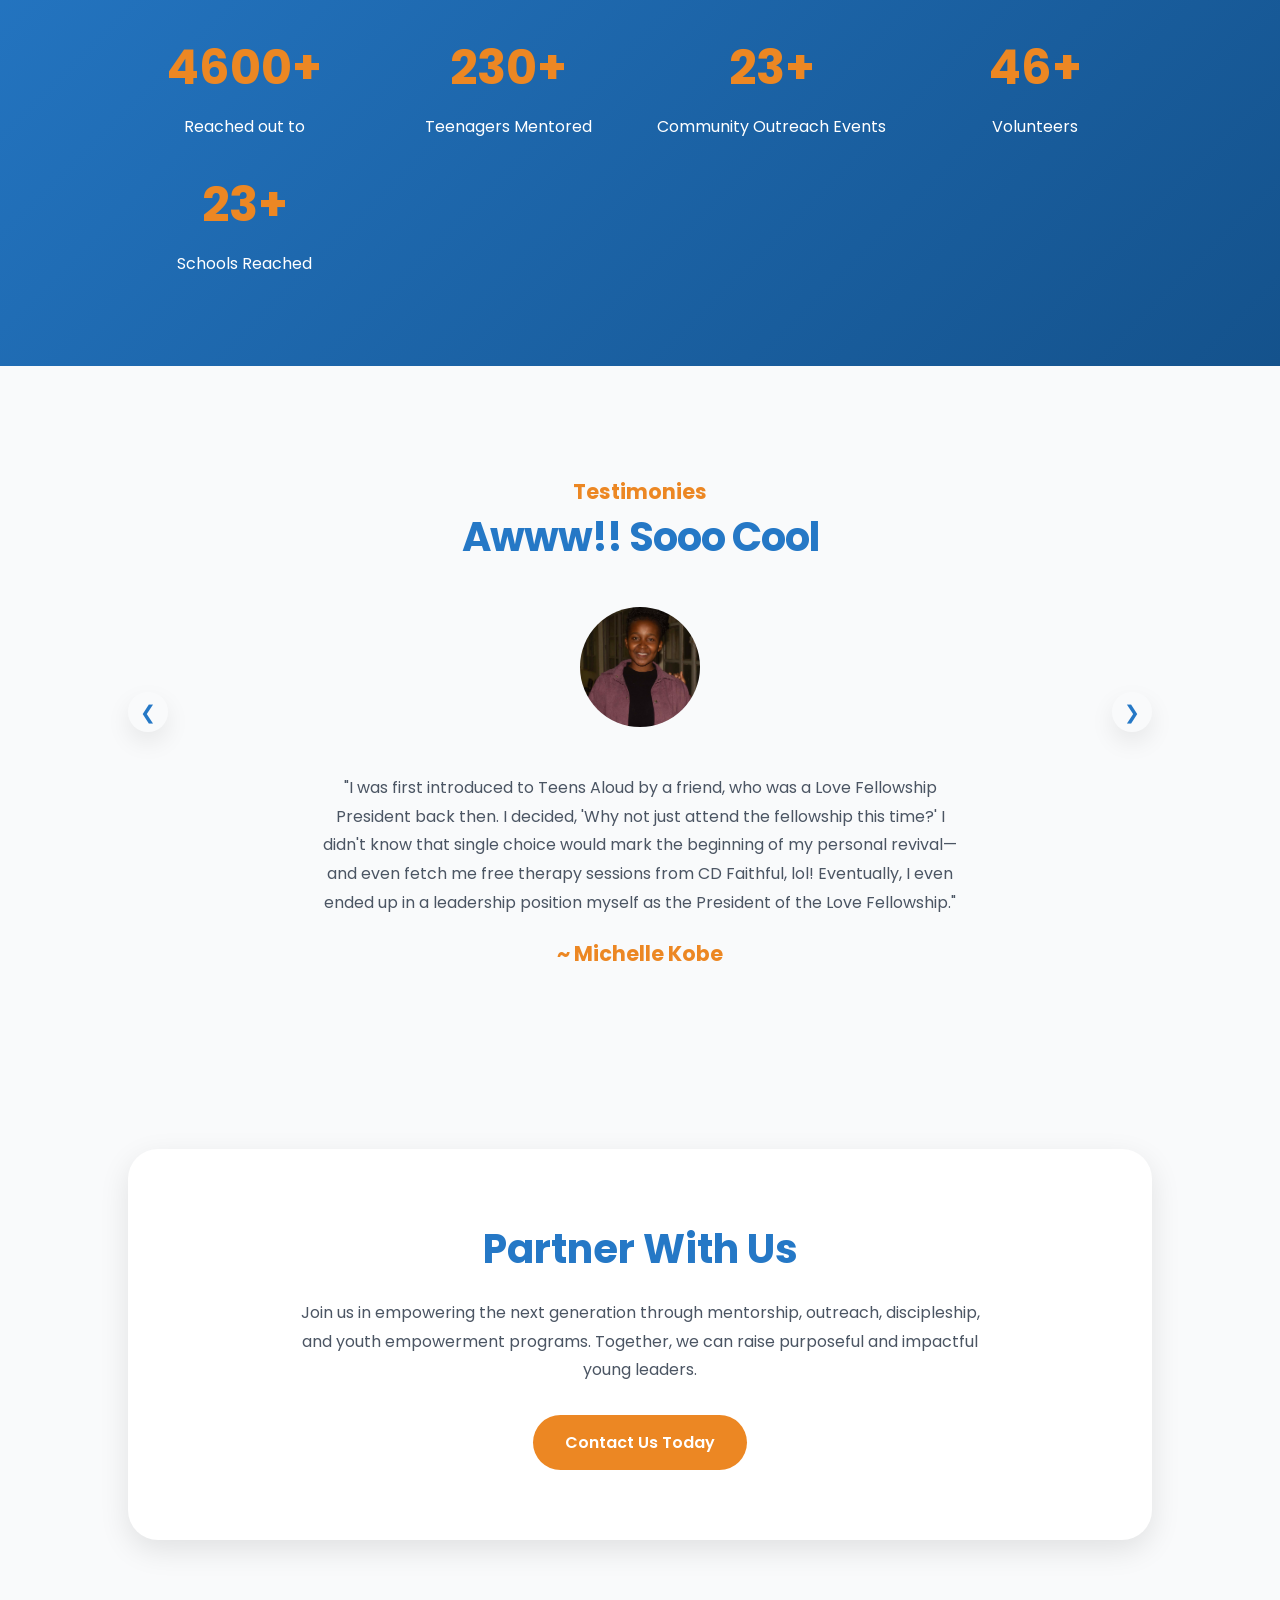
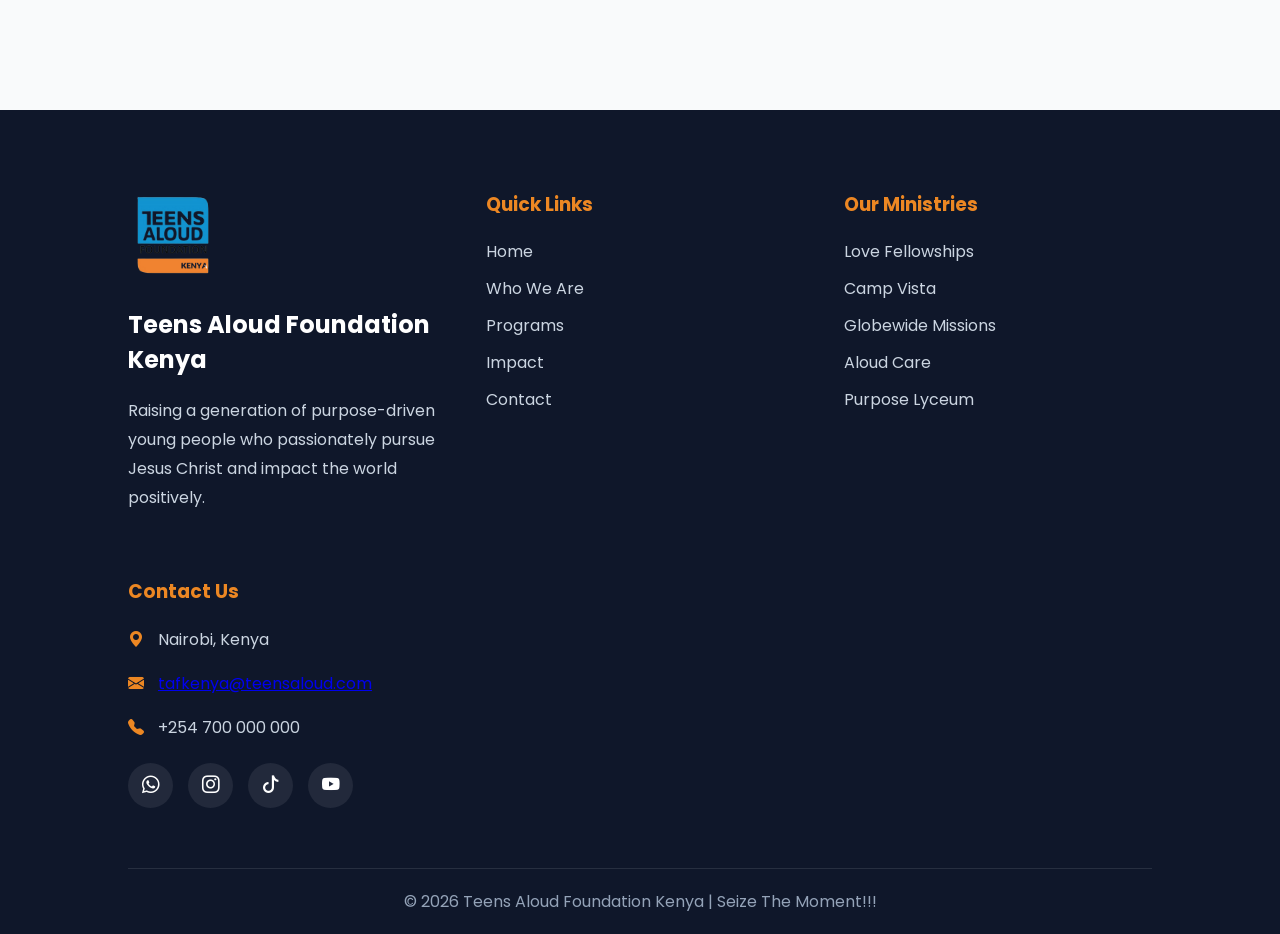
==== commit e35b001b: "Update index.html" ====
--- a/index.html
+++ b/index.html
@@ -63,11 +63,11 @@
                     <i class="bi bi-whatsapp"></i>
                 </a>
 
-                <a href="#" title="Instagram">
+                <a href="https://www.instagram.com/teens_aloud_kenya?igsh=bHA4dHU2bThsamw3&utm_source=qr" title="Instagram">
                     <i class="bi bi-instagram"></i>
                 </a>
 
-                <a href="#" title="Youtube">
+                <a href="https://youtube.com/@teensaloudkenya?si=RLWSdQaIuWvniSny" title="Youtube">
                     <i class="bi bi-youtube"></i>
                 </a>
 
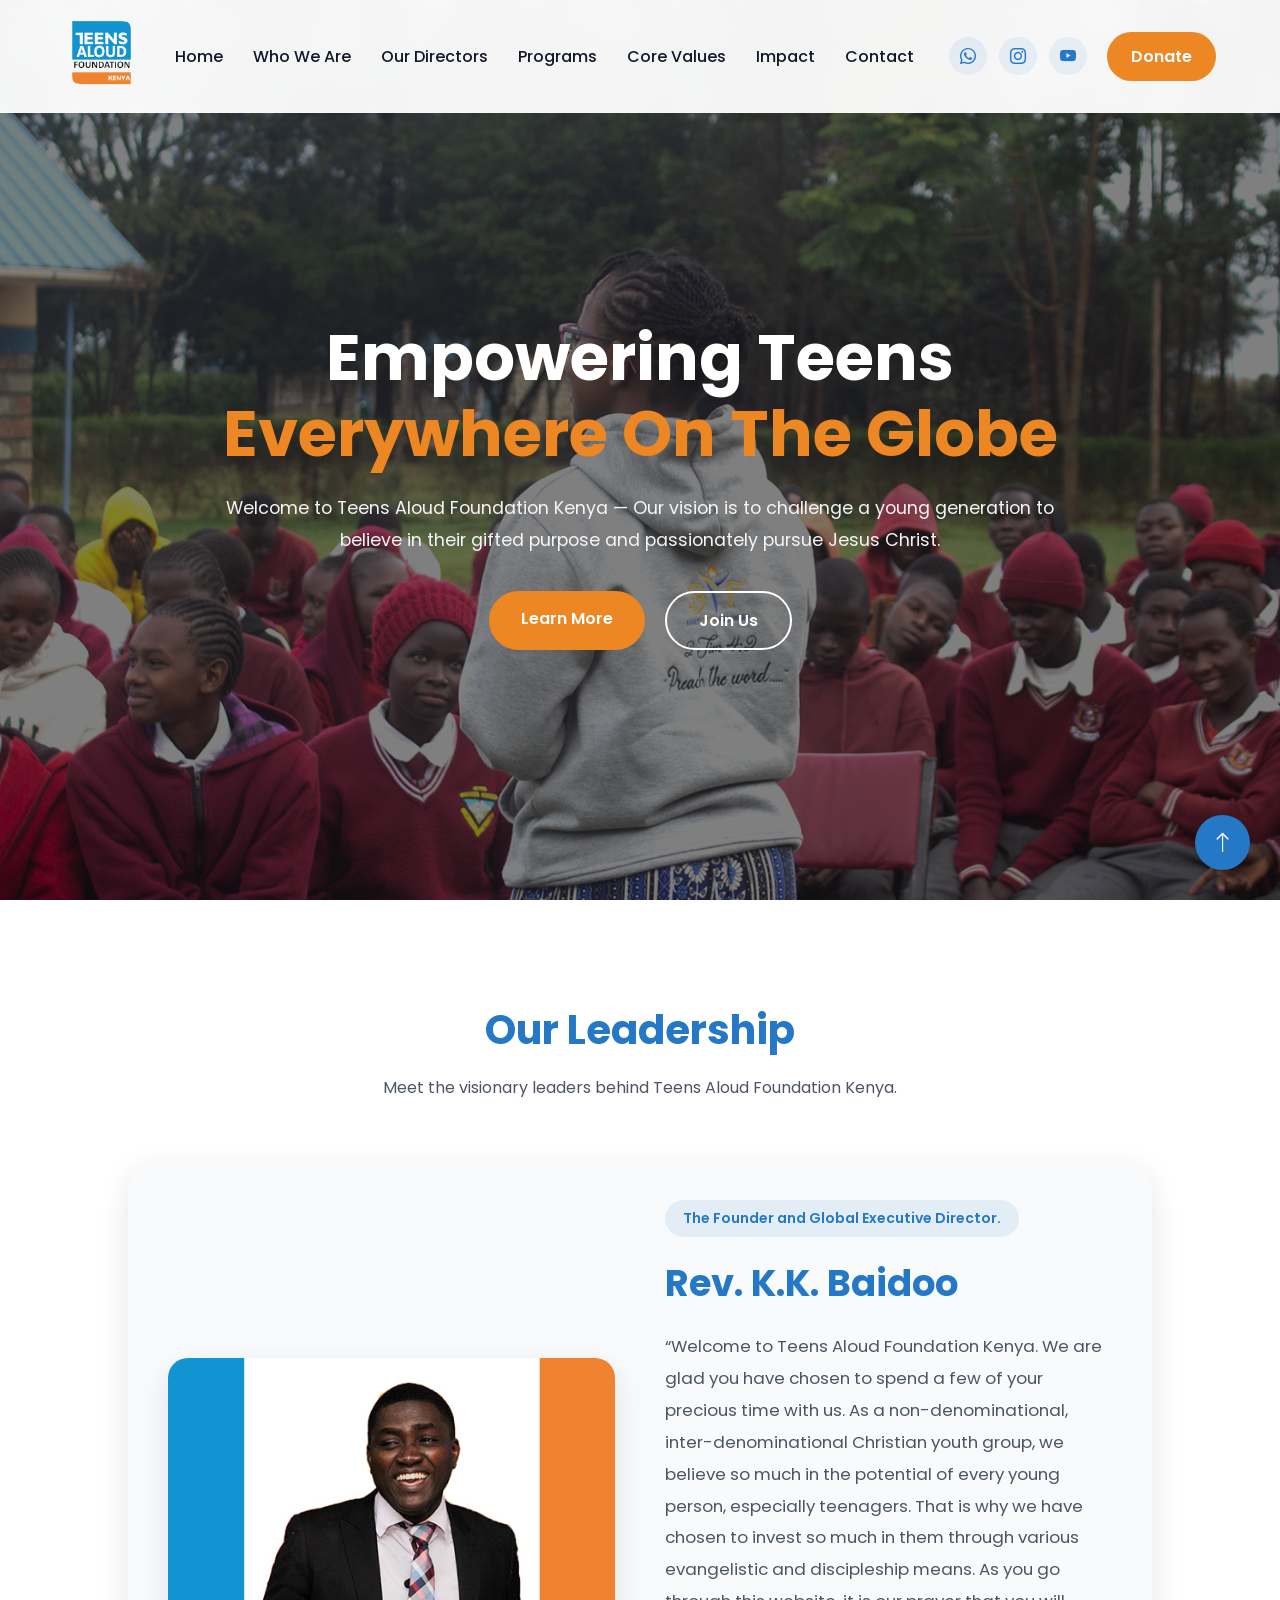
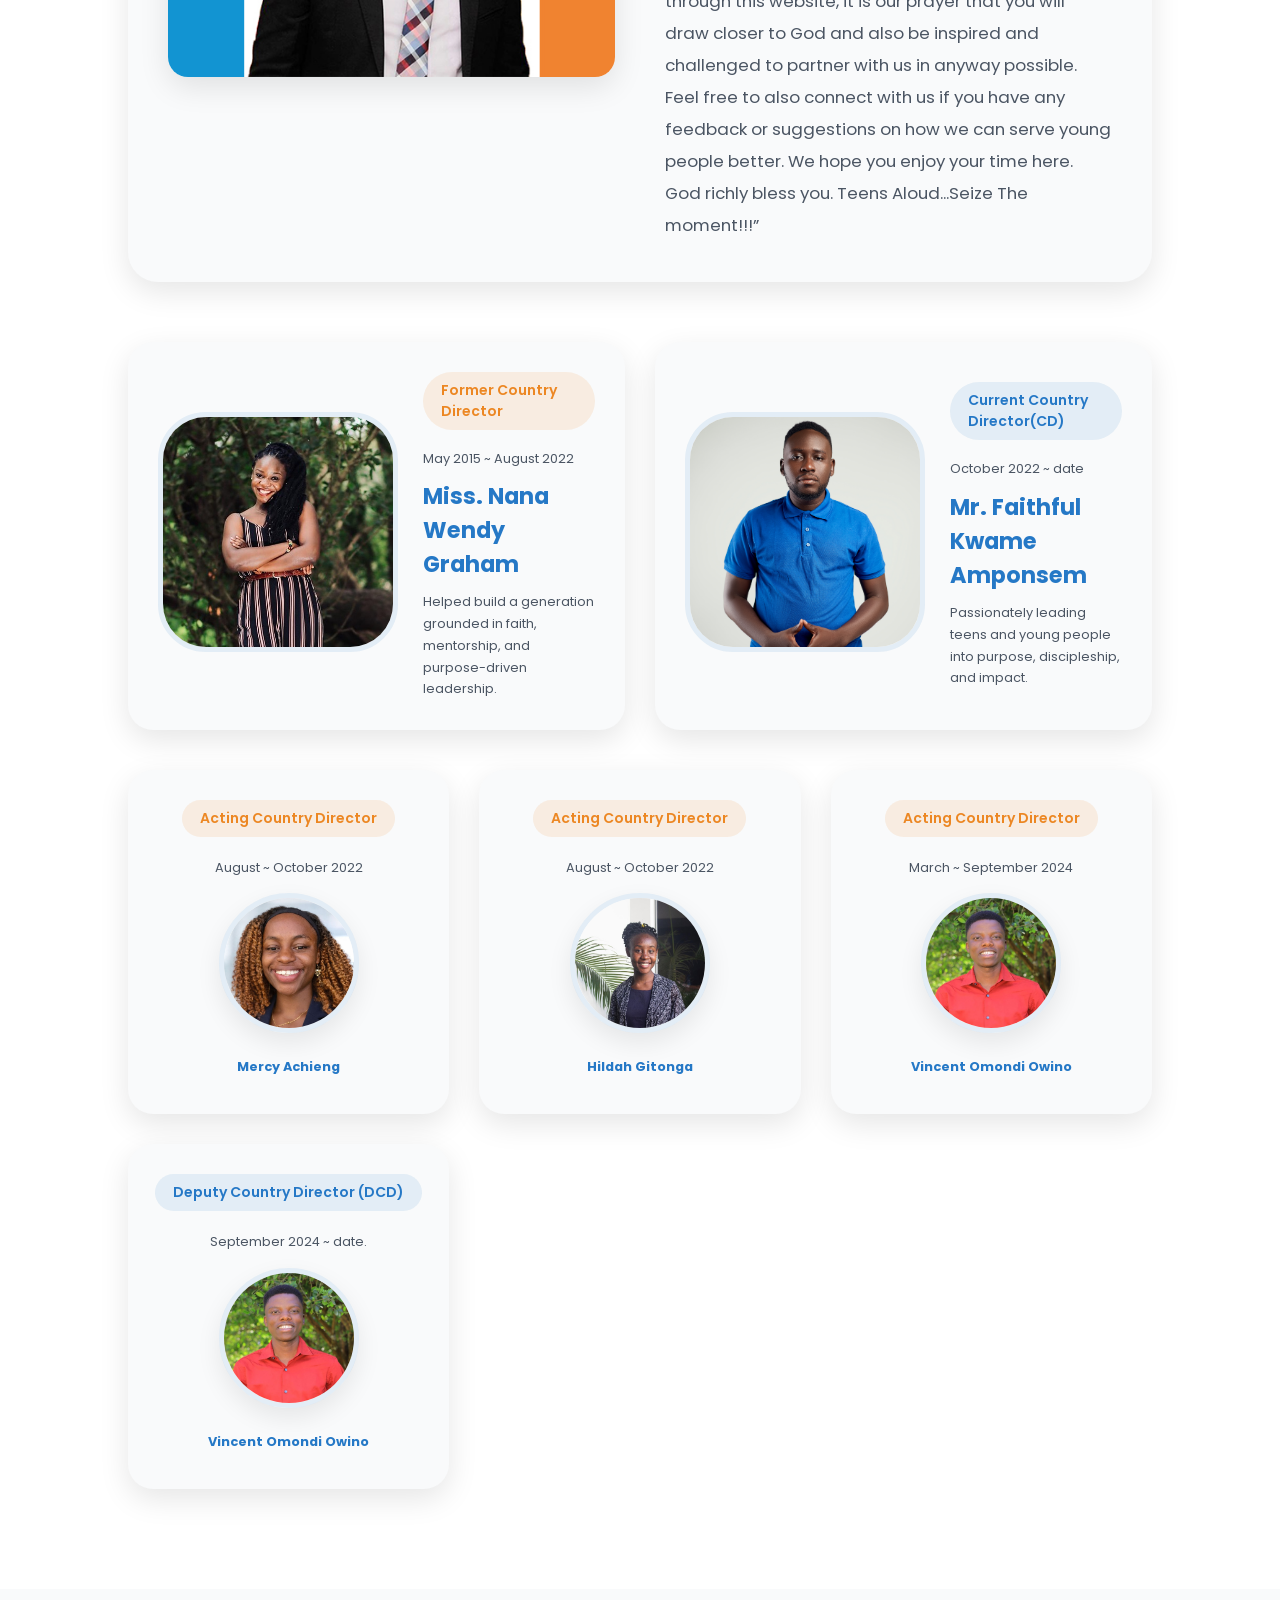
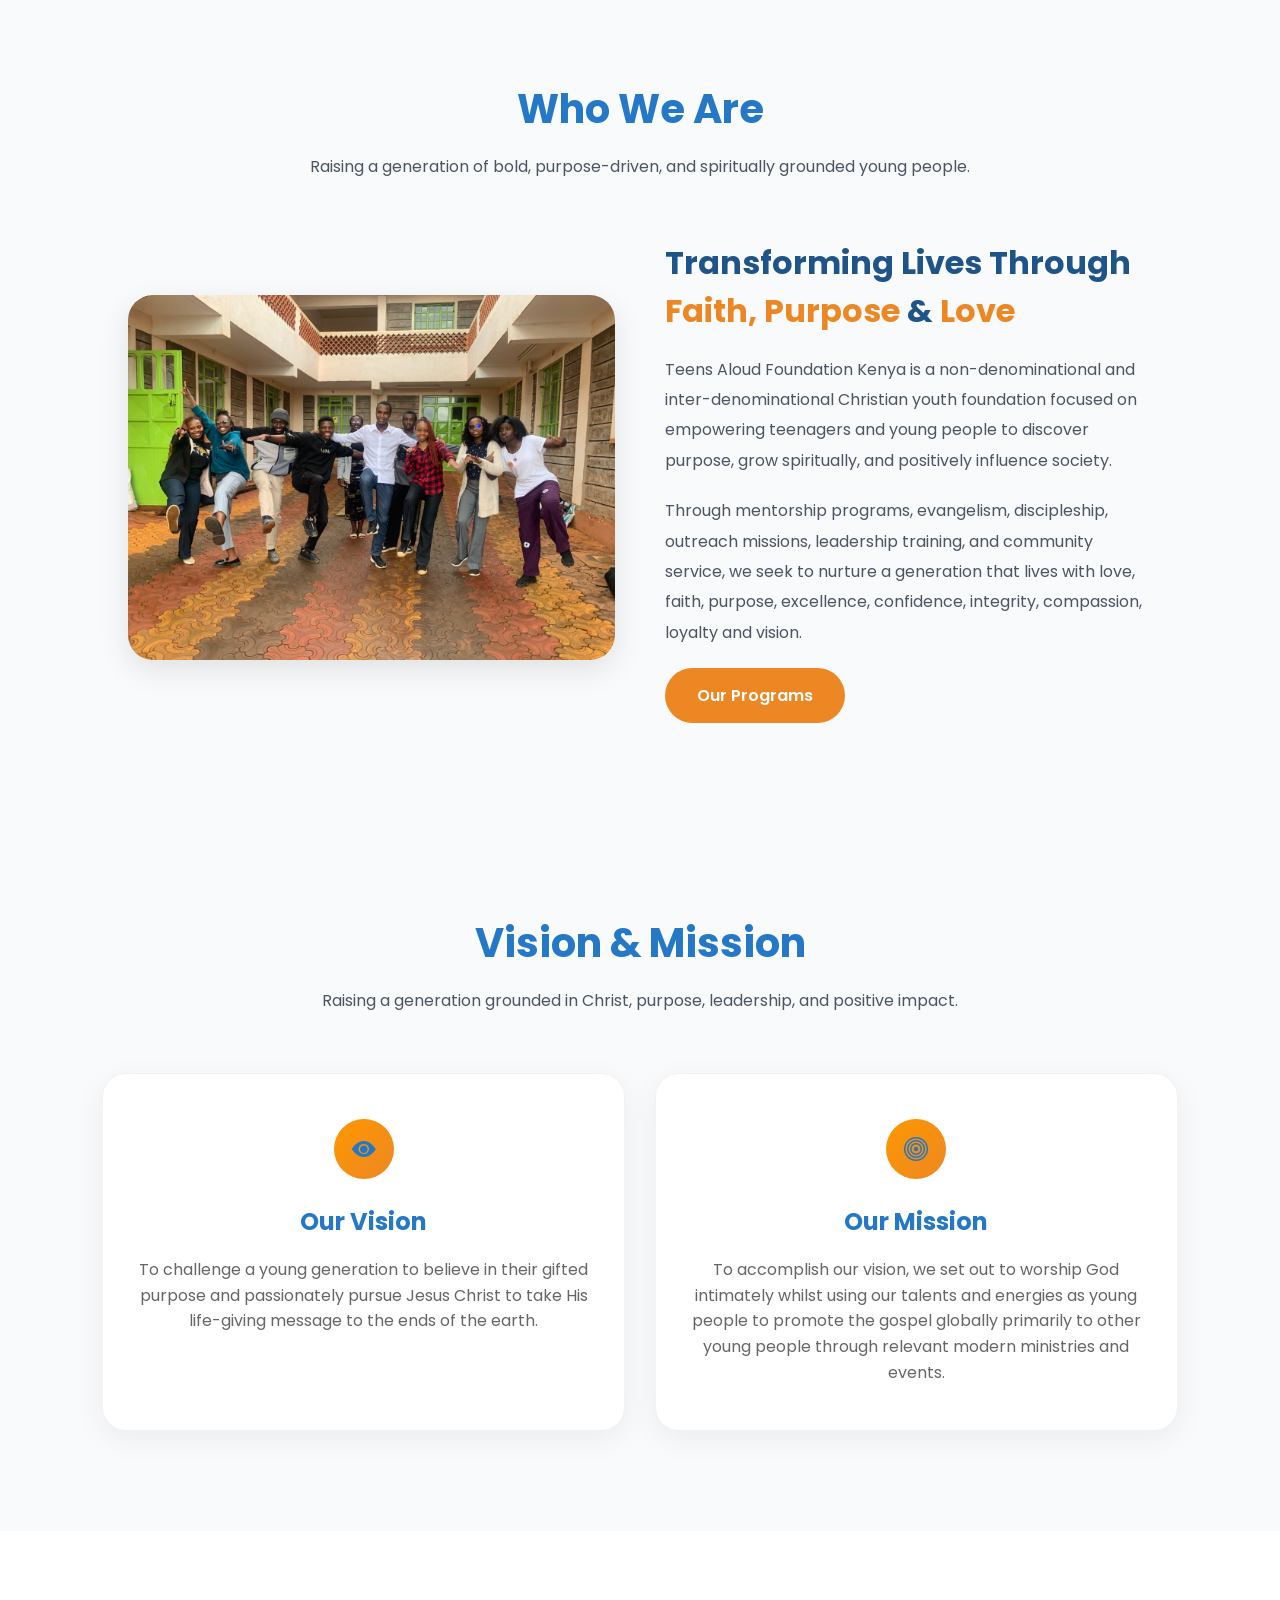
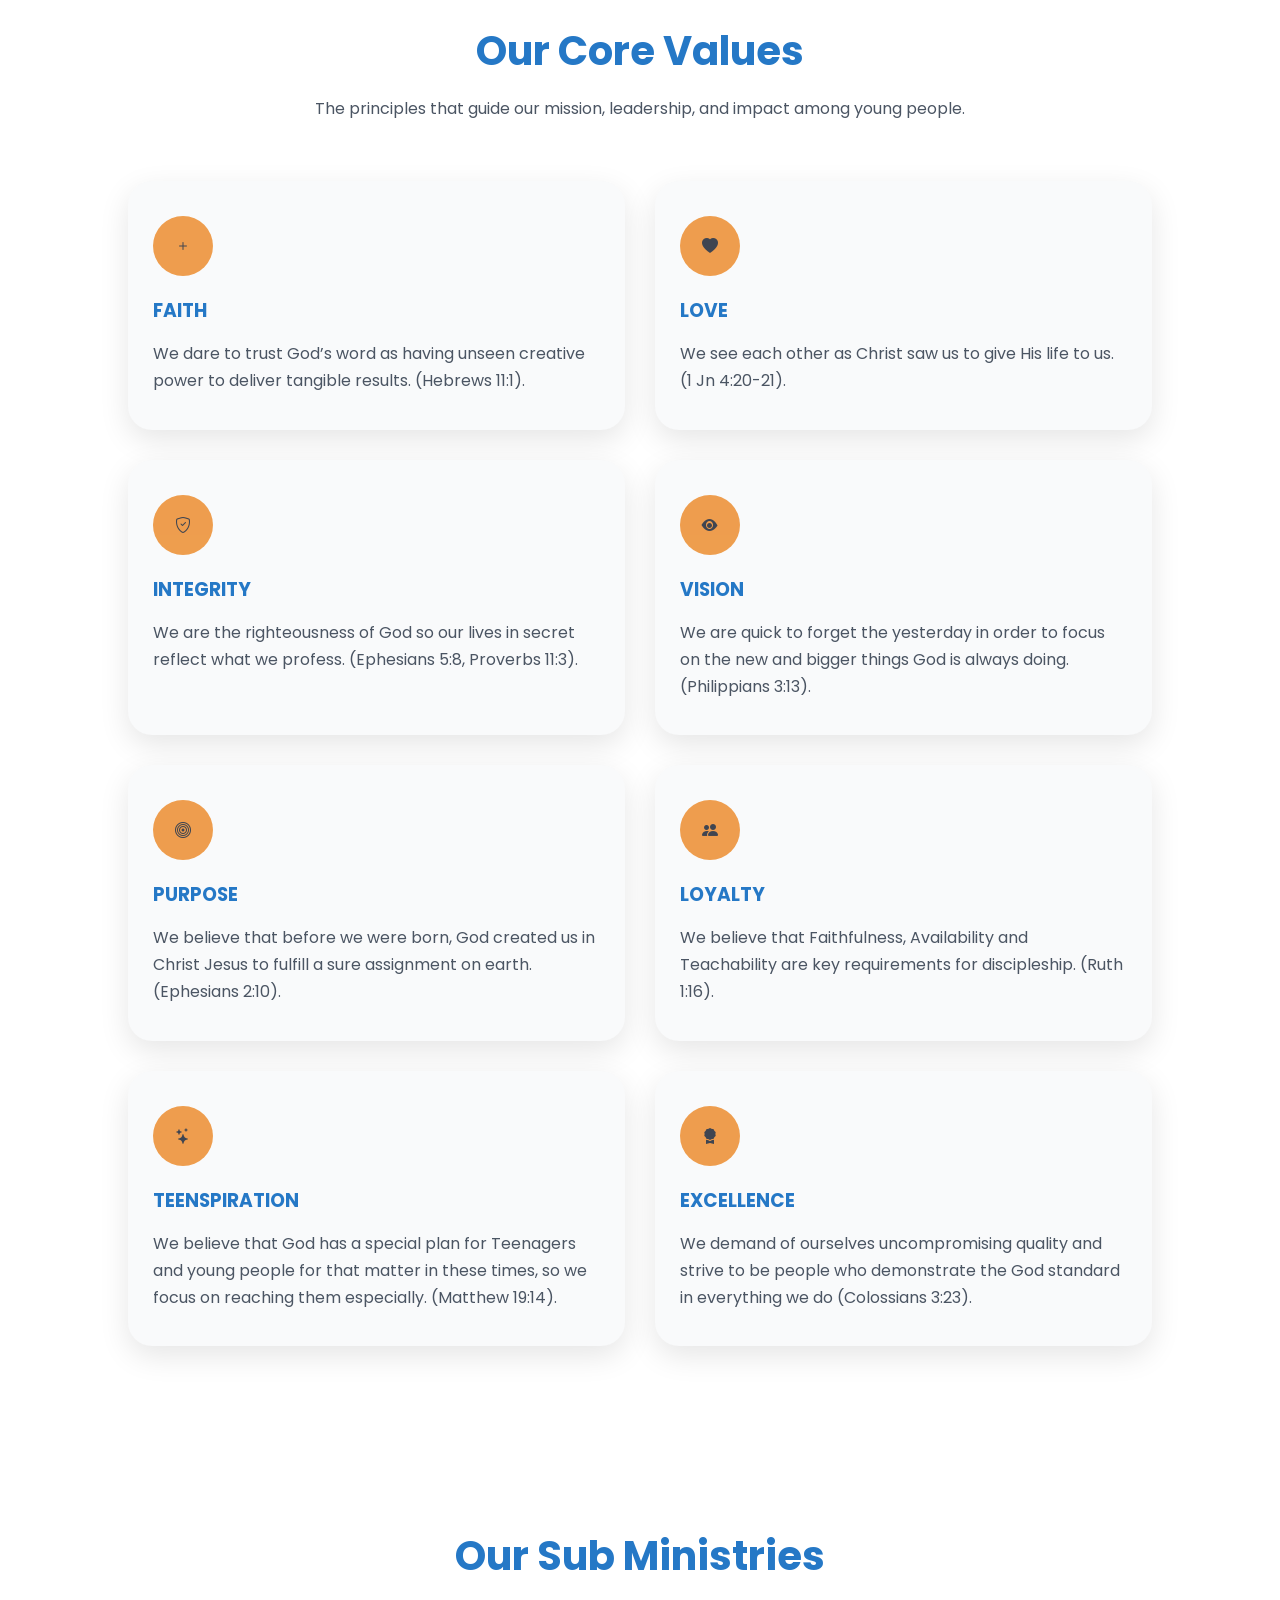
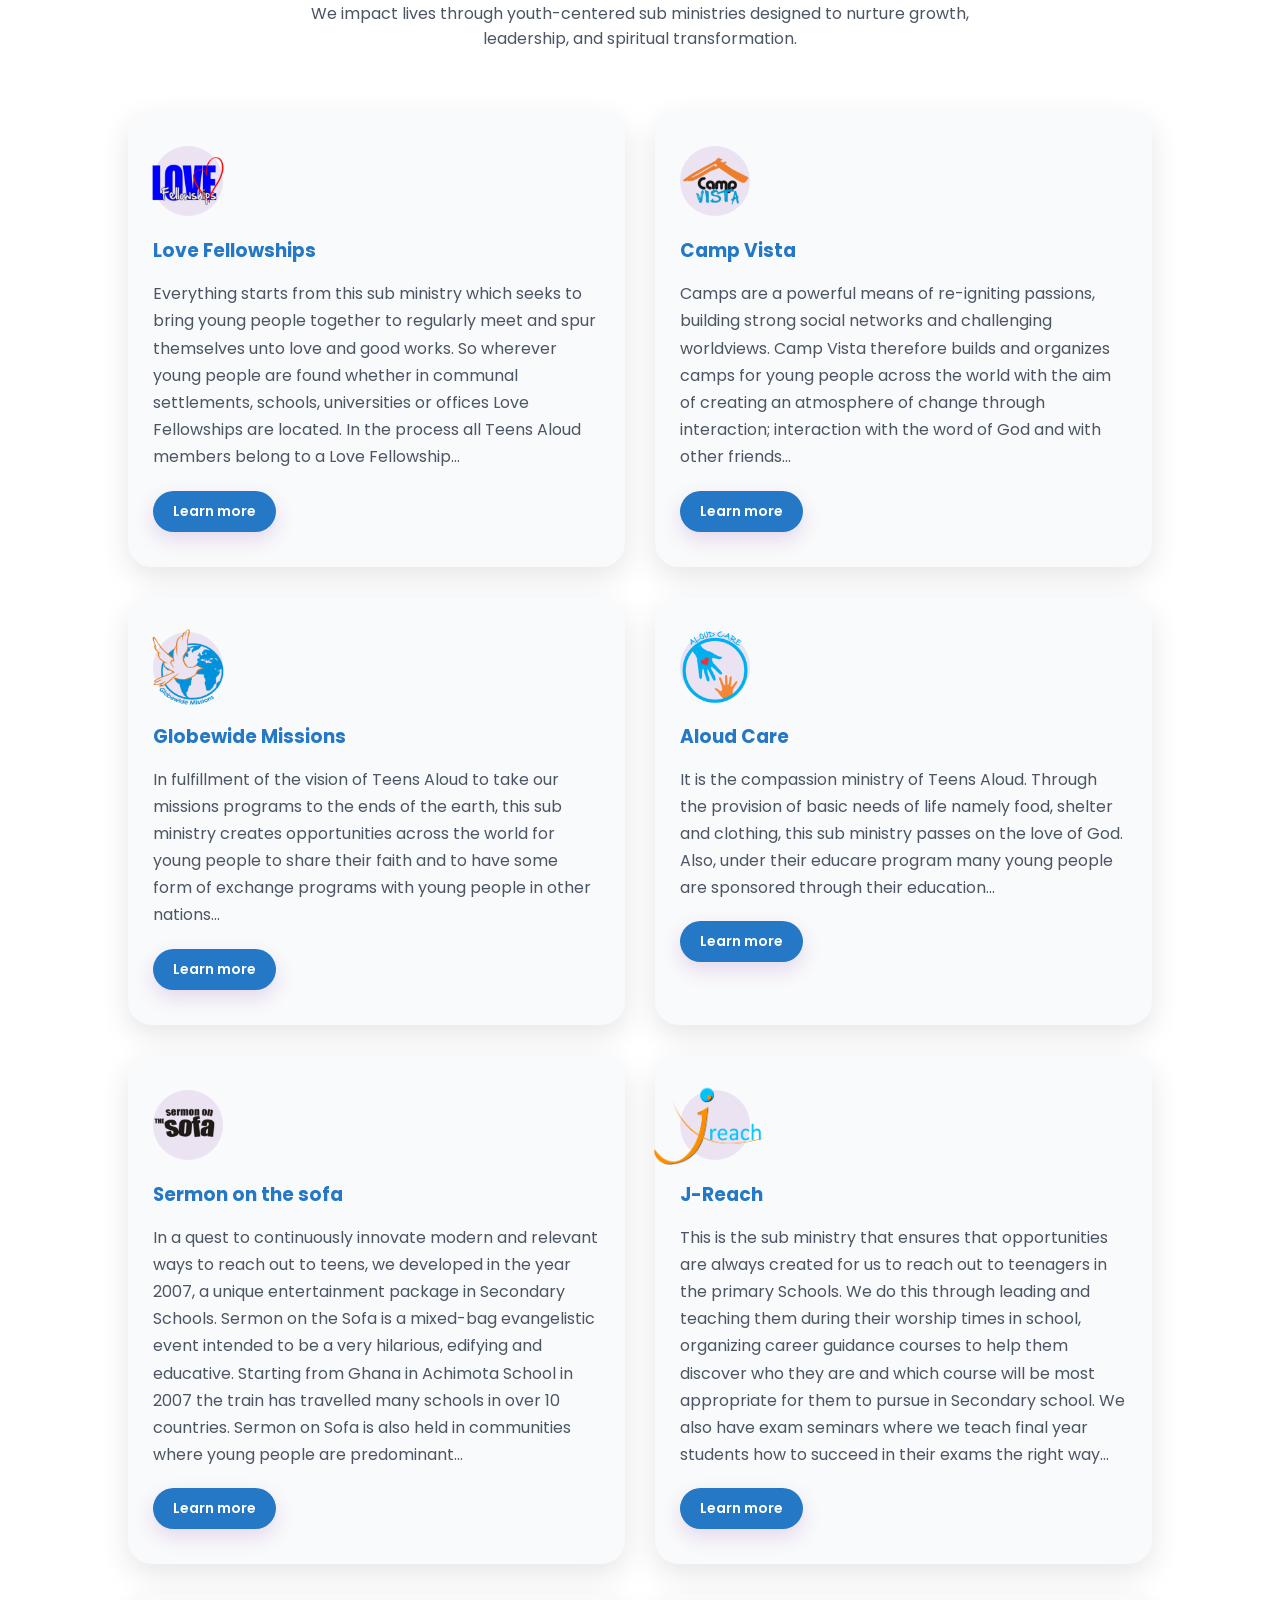
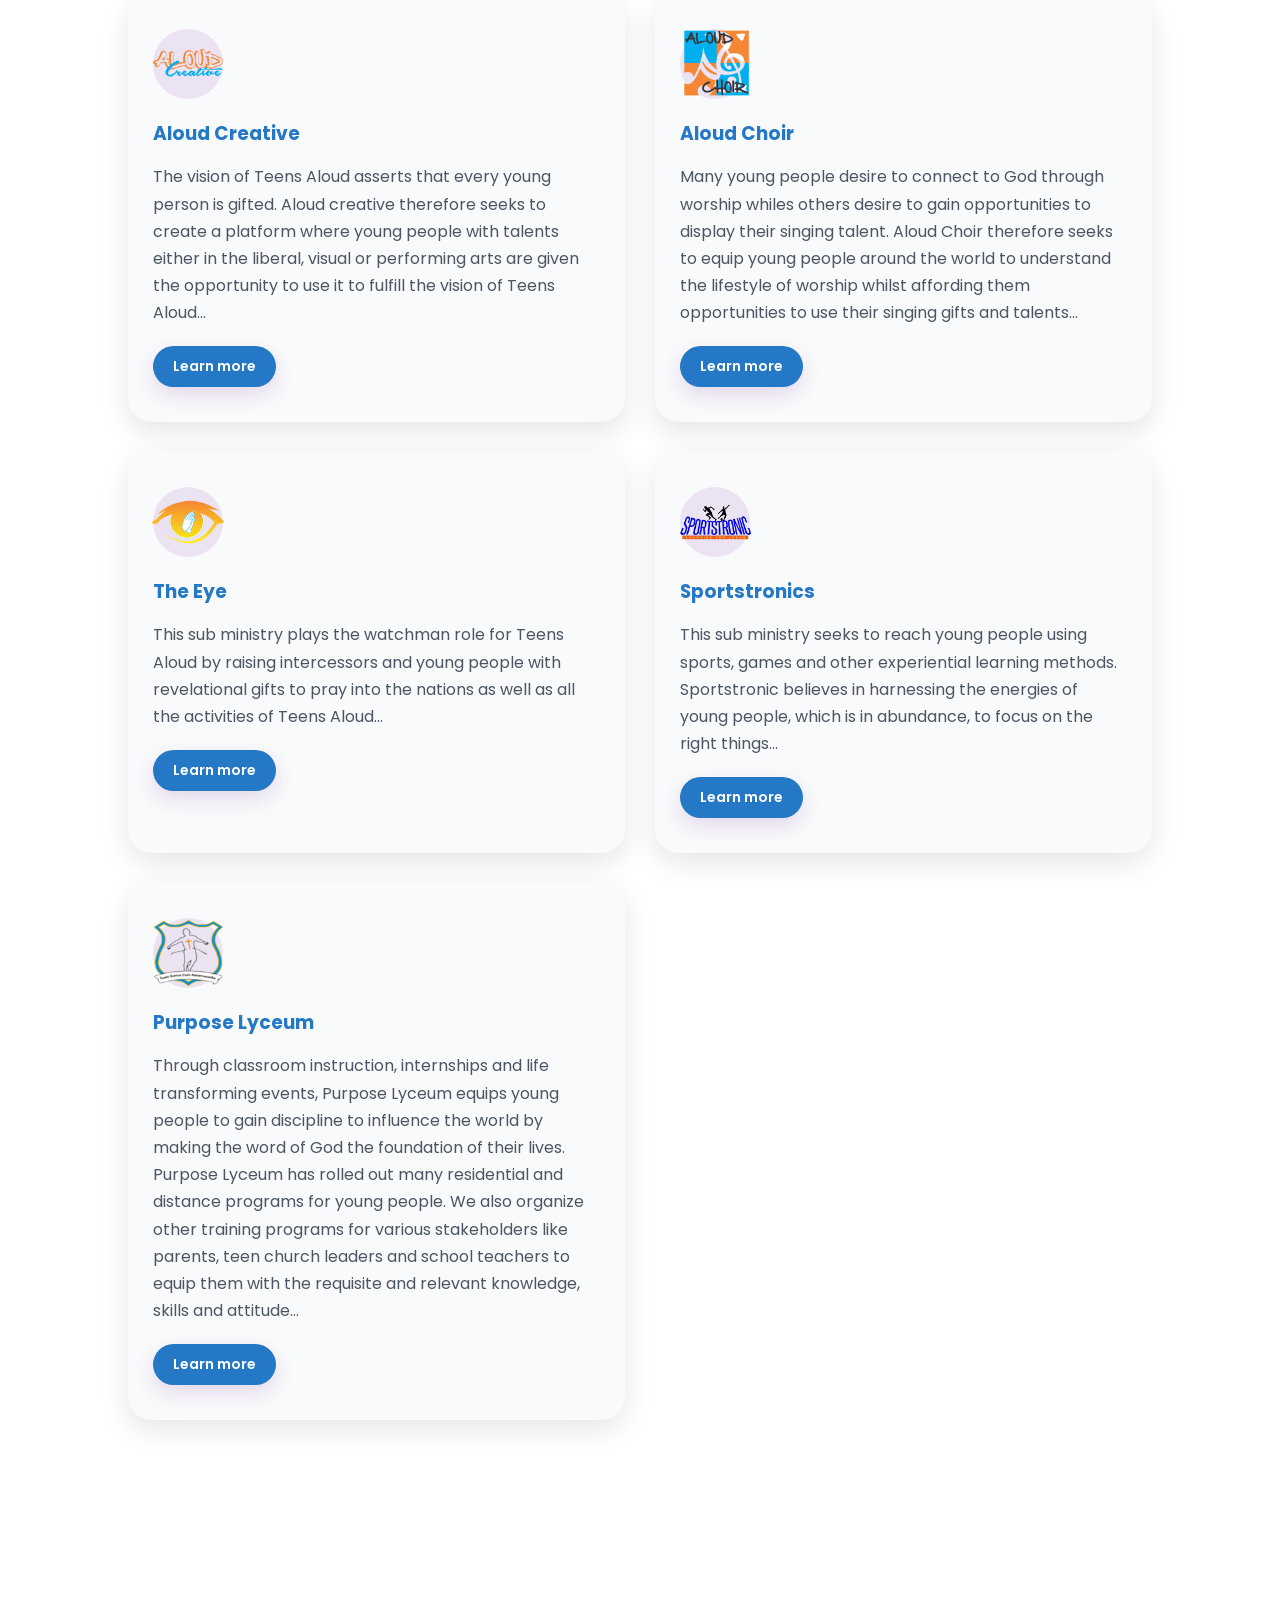
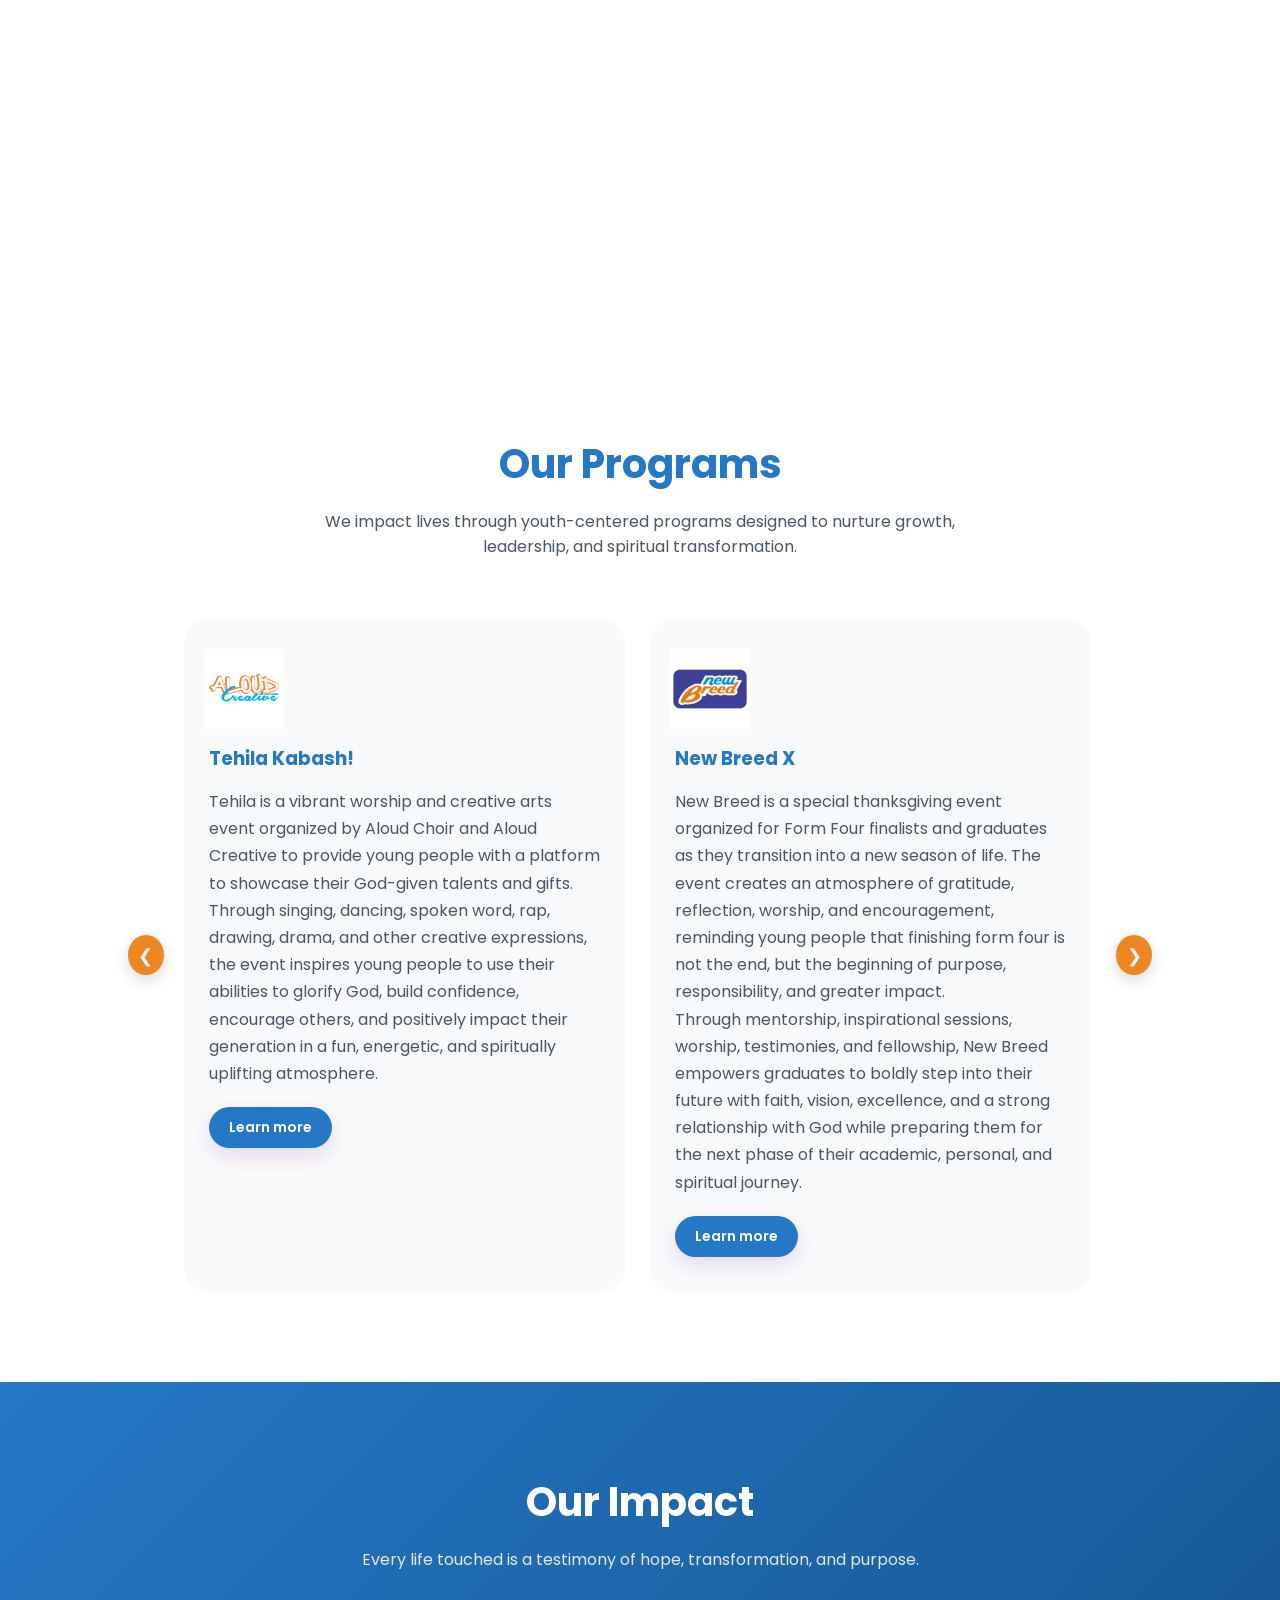
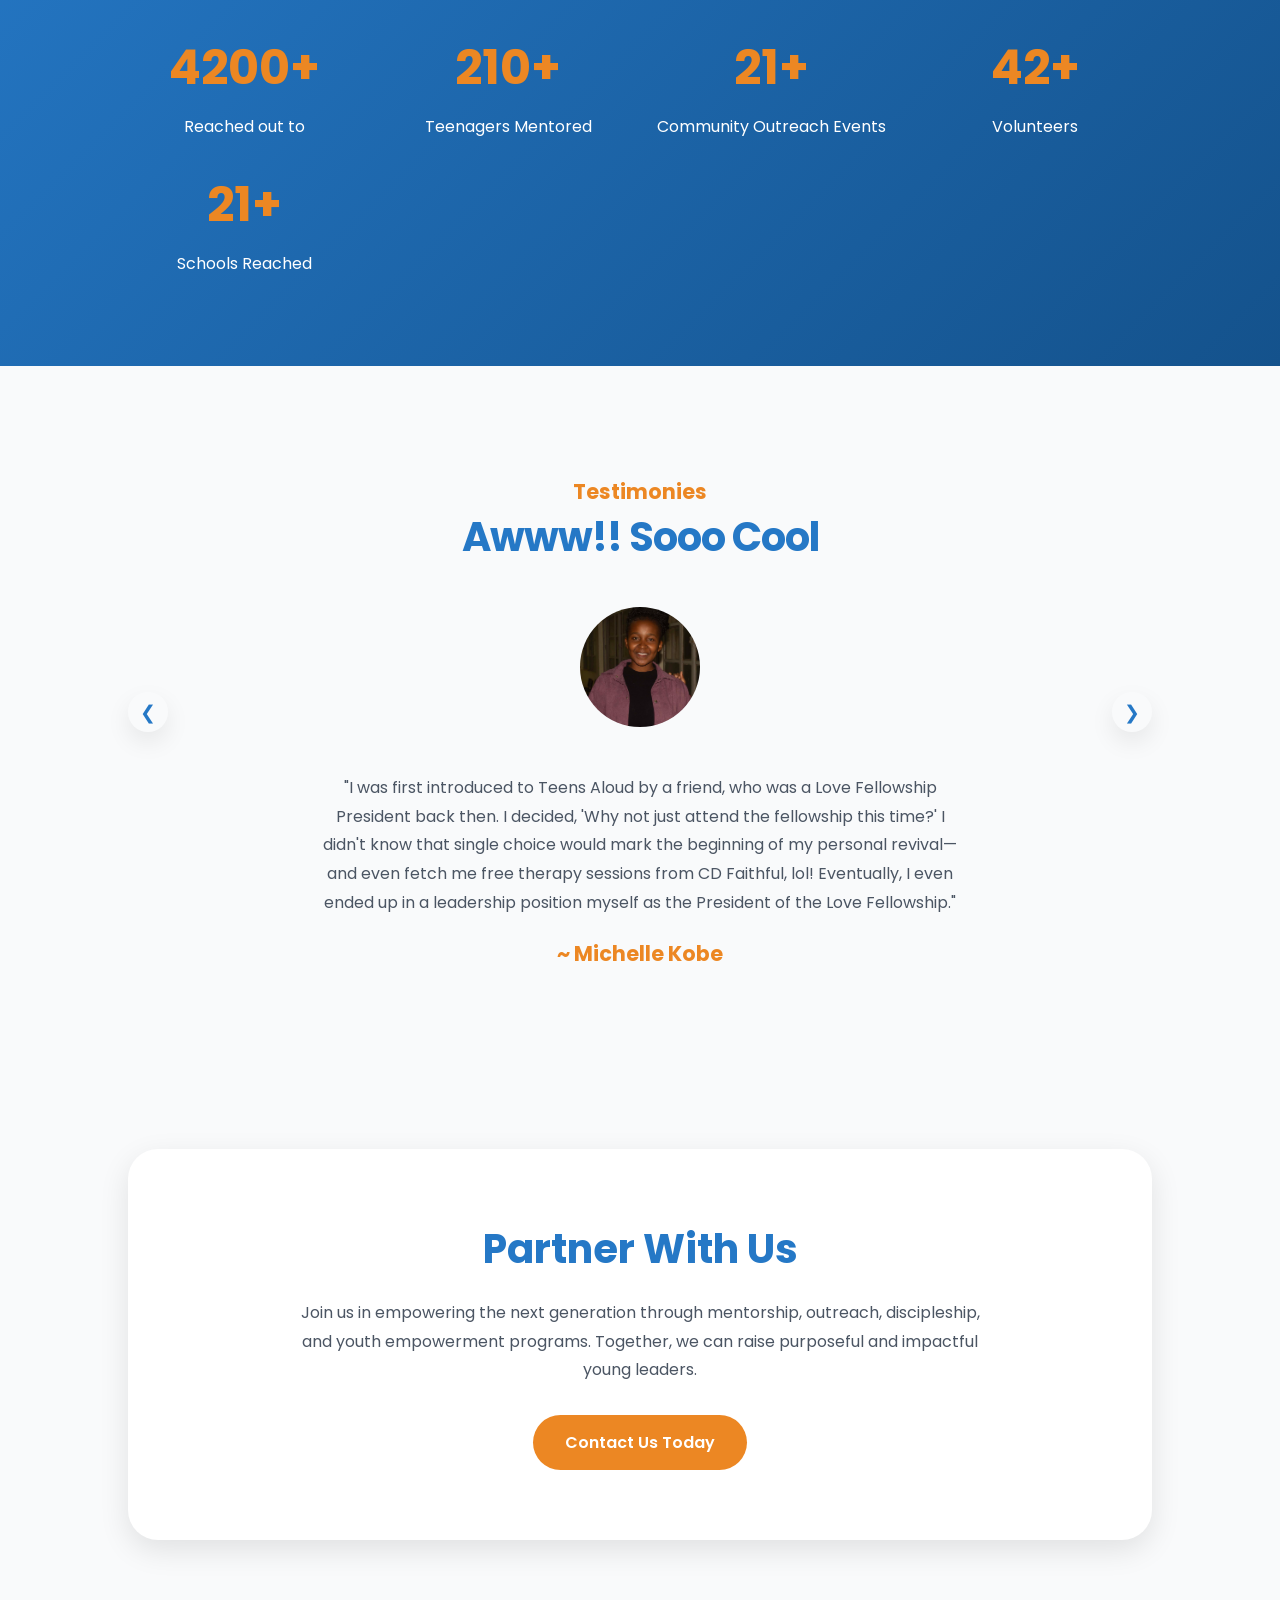
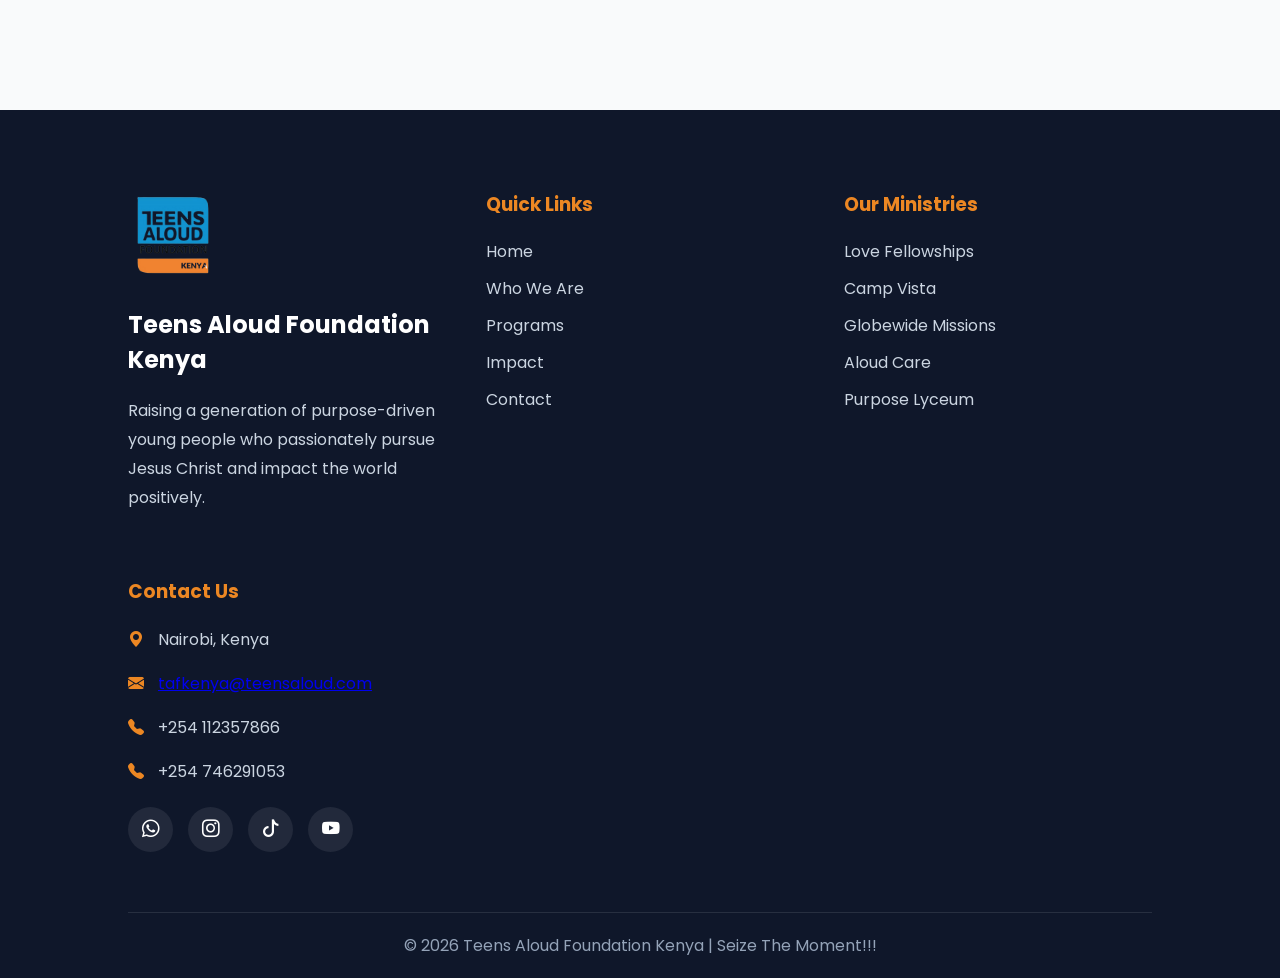
==== commit 0a644222: "Update index.html" ====
--- a/index.html
+++ b/index.html
@@ -39,13 +39,15 @@
 
             <li><a href="#about">Who We Are</a></li>
 
+            <li><a href="directors.html">Our Directors</a></li>
+
             <li><a href="#programs">Programs</a></li>
 
             <li><a href="#values">Core Values</a></li>
 
             <li><a href="#impact">Impact</a></li>
 
-            <li><a href="#contact">Contact</a></li>
+            <li><a href="contact_us.html">Contact</a></li>
 
         </ul>
 
@@ -59,7 +61,7 @@
 
             <div class="nav-socials">
 
-                <a href="#" title="WhatsApp">
+                <a href="https://whatsapp.com/channel/0029Vam9Rb09sBI8XfmuP315" title="WhatsApp">
                     <i class="bi bi-whatsapp"></i>
                 </a>
 
@@ -77,7 +79,7 @@
 
             <!-- DONATE BUTTON -->
 
-            <a href="#" class="nav-btn">
+            <a href="contact_us.html" class="nav-btn">
                 Donate
             </a>
 
@@ -145,7 +147,7 @@
 
 </section>
 
-  <!-- WELCOME MESSAGE -->
+    <!-- WELCOME MESSAGE -->
 
 <section class="leadership-section">
 
@@ -181,7 +183,7 @@
 
     <!-- COUNTRY DIRECTORS -->
 
-     <div class="directors-grid">
+        <div class="directors-grid">
 
         <!-- PAST DIRECTOR -->
 
@@ -420,27 +422,108 @@
 
 </section>
 
-  <!-- SUB MINISTRIES -->
-
-  <section class="SUBs" id="SUBs">
+<!-- CORE VALUES -->
+
+<section class="values" id="values">
 
     <div class="section-title">
-      <h2>Our Sub Ministries</h2>
-      <p>
+        <h2>Our Core Values</h2>
+        <p>
+            The principles that guide our mission, leadership, and impact among young people.
+        </p>
+    </div>
+
+    <div class="value-grid">
+
+        <div class="value-card">
+            <i class="bi bi-plus value-icon"></i>
+            <h3>FAITH</h3>
+            <p>
+                We dare to trust God’s word as having unseen creative power to deliver tangible results. (Hebrews 11:1).
+            </p>
+        </div>
+
+        <div class="value-card">
+            <i  class="bi bi-heart-fill value-icon"></i>
+            <h3>LOVE</h3>
+            <p>
+                We see each other as Christ saw us to give His life to us. (1 Jn 4:20-21).
+            </p>
+        </div>
+
+        <div class="value-card">
+            <i class="bi bi-shield-check value-icon"></i>
+            <h3>INTEGRITY</h3>
+            <p>
+                We are the righteousness of God so our lives in secret reflect what we profess. (Ephesians 5:8, Proverbs 11:3).
+            </p>
+        </div>
+
+        <div class="value-card">
+            <i class="bi bi-eye-fill value-icon"></i>
+            <h3>VISION</h3>
+            <p>
+                We are quick to forget the yesterday in order to focus on the new and bigger things God is always doing. (Philippians 3:13).
+            </p>
+        </div>
+
+        <div class="value-card">
+            <i class="bi bi-bullseye value-icon"></i>
+            <h3>PURPOSE</h3>
+            <p>
+                We believe that before we were born, God created us in Christ Jesus to fulfill a sure assignment on earth. (Ephesians 2:10).
+            </p>
+        </div>
+
+        <div class="value-card">
+            <i class="bi bi-people-fill value-icon"></i>
+            <h3>LOYALTY</h3>
+            <p>
+                We believe that Faithfulness, Availability and Teachability are key requirements for discipleship. (Ruth 1:16).
+            </p>
+        </div>
+
+        <div class="value-card">
+            <i class="bi bi-stars value-icon"></i>
+            <h3>TEENSPIRATION</h3>
+            <p>
+                We believe that God has a special plan for Teenagers and young people for that matter in these times, so we focus on reaching them especially. (Matthew 19:14).
+            </p>
+        </div>
+
+        <div class="value-card">
+            <i class="bi bi-award-fill value-icon" ></i>
+            <h3>EXCELLENCE</h3>
+            <p>
+                We demand of ourselves uncompromising quality and strive to be people who demonstrate the God standard in everything we do (Colossians 3:23).
+            </p>
+        </div>
+
+    </div>
+
+</section>
+
+    <!-- SUB MINISTRIES -->
+
+    <section class="SUBs" id="SUBs">
+
+    <div class="section-title">
+        <h2>Our Sub Ministries</h2>
+        <p>
         We impact lives through youth-centered sub ministries designed to nurture growth, leadership, and spiritual transformation.
-      </p>
+        </p>
     </div>
 
     <div class="SUB-grid">
 
-      <div class="SUB-card">
+        <div class="SUB-card">
         <div class="icon"><img src="images/love_fellowship-removebg-preview.png" alt="love fellowship" style="height:80px; width:60; object-fit:contain;"></div>
         <h3>Love Fellowships</h3>
         <p>
-          Everything starts from this sub ministry which seeks to bring young people together to regularly meet and spur themselves unto love and good works. So wherever young people are found whether in communal settlements, schools, universities or offices Love Fellowships are located. In the process all Teens Aloud members belong to a Love Fellowship...
+            Everything starts from this sub ministry which seeks to bring young people together to regularly meet and spur themselves unto love and good works. So wherever young people are found whether in communal settlements, schools, universities or offices Love Fellowships are located. In the process all Teens Aloud members belong to a Love Fellowship...
         </p>
         <a href="" class="btn btn-learn">Learn more</a>
-      </div>
+        </div>
 
         <div class="SUB-card">
         <div class="icon"><img src="images/camp_vista-removebg-preview.png" alt="love fellowship" style="height:80px; width:60; object-fit:contain;"></div>
@@ -688,87 +771,6 @@
     </section>
 
 
-<!-- CORE VALUES -->
-
-<section class="values" id="values">
-
-    <div class="section-title">
-        <h2>Our Core Values</h2>
-        <p>
-            The principles that guide our mission, leadership, and impact among young people.
-        </p>
-    </div>
-
-    <div class="value-grid">
-
-        <div class="value-card">
-            <i class="bi bi-plus value-icon"></i>
-            <h3>FAITH</h3>
-            <p>
-                We dare to trust God’s word as having unseen creative power to deliver tangible results. (Hebrews 11:1).
-            </p>
-        </div>
-
-        <div class="value-card">
-            <i  class="bi bi-heart-fill value-icon"></i>
-            <h3>LOVE</h3>
-            <p>
-                We see each other as Christ saw us to give His life to us. (1 Jn 4:20-21).
-            </p>
-        </div>
-
-        <div class="value-card">
-            <i class="bi bi-shield-check value-icon"></i>
-            <h3>INTEGRITY</h3>
-            <p>
-                We are the righteousness of God so our lives in secret reflect what we profess. (Ephesians 5:8, Proverbs 11:3).
-            </p>
-        </div>
-
-        <div class="value-card">
-            <i class="bi bi-eye-fill value-icon"></i>
-            <h3>VISION</h3>
-            <p>
-                We are quick to forget the yesterday in order to focus on the new and bigger things God is always doing. (Philippians 3:13).
-            </p>
-        </div>
-
-        <div class="value-card">
-            <i class="bi bi-bullseye value-icon"></i>
-            <h3>PURPOSE</h3>
-            <p>
-                We believe that before we were born, God created us in Christ Jesus to fulfill a sure assignment on earth. (Ephesians 2:10).
-            </p>
-        </div>
-
-        <div class="value-card">
-            <i class="bi bi-people-fill value-icon"></i>
-            <h3>LOYALTY</h3>
-            <p>
-                We believe that Faithfulness, Availability and Teachability are key requirements for discipleship. (Ruth 1:16).
-            </p>
-        </div>
-
-        <div class="value-card">
-            <i class="bi bi-stars value-icon"></i>
-            <h3>TEENSPIRATION</h3>
-            <p>
-                We believe that God has a special plan for Teenagers and young people for that matter in these times, so we focus on reaching them especially. (Matthew 19:14).
-            </p>
-        </div>
-
-        <div class="value-card">
-            <i class="bi bi-award-fill value-icon" ></i>
-            <h3>EXCELLENCE</h3>
-            <p>
-                We demand of ourselves uncompromising quality and strive to be people who demonstrate the God standard in everything we do (Colossians 3:23).
-            </p>
-        </div>
-
-    </div>
-
-</section>
-
     <!-- IMPACT -->
 
     <section class="impact" id="impact">
@@ -785,31 +787,31 @@
     <div class="impact-box">
         <h3>10000+</h3>
         <p>Reached out to</p>
-      </div>
-
-      <div class="impact-box">
-        <h3>500+</h3>
-        <p>Teenagers Mentored</p>
-      </div>
-
-      <div class="impact-box">
-        <h3>50+</h3>
-        <p>Community Outreach Events</p>
-      </div>
-
-      <div class="impact-box">
-        <h3>100+</h3>
-        <p>Volunteers</p>
-      </div>
-
-      <div class="impact-box">
-        <h3>50+</h3>
-        <p>Schools Reached</p>
-      </div>
-
-    </div>
-
-  </section>
+    </div>
+
+        <div class="impact-box">
+            <h3>500+</h3>
+            <p>Teenagers Mentored</p>
+        </div>
+
+        <div class="impact-box">
+            <h3>50+</h3>
+            <p>Community Outreach Events</p>
+        </div>
+
+        <div class="impact-box">
+            <h3>100+</h3>
+            <p>Volunteers</p>
+        </div>
+
+        <div class="impact-box">
+            <h3>50+</h3>
+            <p>Schools Reached</p>
+        </div>
+
+        </div>
+
+    </section>
 
     <!-- TESTIMONIALS -->
 
@@ -854,7 +856,7 @@
             Join us in empowering the next generation through mentorship, outreach, discipleship, and youth empowerment programs. Together, we can raise purposeful and impactful young leaders.
         </p>
 
-        <a href="#" class="btn btn-primary">Contact Us Today</a>
+        <a href="contact_us.html" class="btn btn-primary">Contact Us Today</a>
         </div>
 
     </section>
@@ -950,28 +952,32 @@
 
                 <p>
                     <i class="bi bi-telephone-fill"></i>
-                    +254 700 000 000
+                    +254 112357866
                 </p>
 
+                <p>
+                    <i class="bi bi-telephone-fill"></i>
+                    +254 746291053
+                </p>
 
 
                 <!-- SOCIALS -->
 
                 <div class="footer-socials">
 
-                    <a href="#">
+                    <a title="WhatsApp" href="https://whatsapp.com/channel/0029Vam9Rb09sBI8XfmuP315">
                         <i class="bi bi-whatsapp"></i>
                     </a>
 
-                    <a href="https://www.instagram.com/teens_aloud_kenya?igsh=bHA4dHU2bThsamw3&utm_source=qr">
+                    <a title="Instagram" href="https://www.instagram.com/teens_aloud_kenya?igsh=bHA4dHU2bThsamw3&utm_source=qr">
                         <i class="bi bi-instagram"></i>
                     </a>
 
-                    <a href="https://www.tiktok.com/@teensaloudkenya?_r=1&_t=ZS-96lHkJos5vY">
+                    <a title="TikTok" href="https://www.tiktok.com/@teensaloudkenya?_r=1&_t=ZS-96lHkJos5vY">
                         <i class="bi bi-tiktok"></i>
                     </a>
 
-                    <a href="https://youtube.com/@teensaloudkenya?si=RLWSdQaIuWvniSny">
+                    <a title="YouTube" href="https://youtube.com/@teensaloudkenya?si=RLWSdQaIuWvniSny">
                         <i class="bi bi-youtube"></i>
                     </a>
 
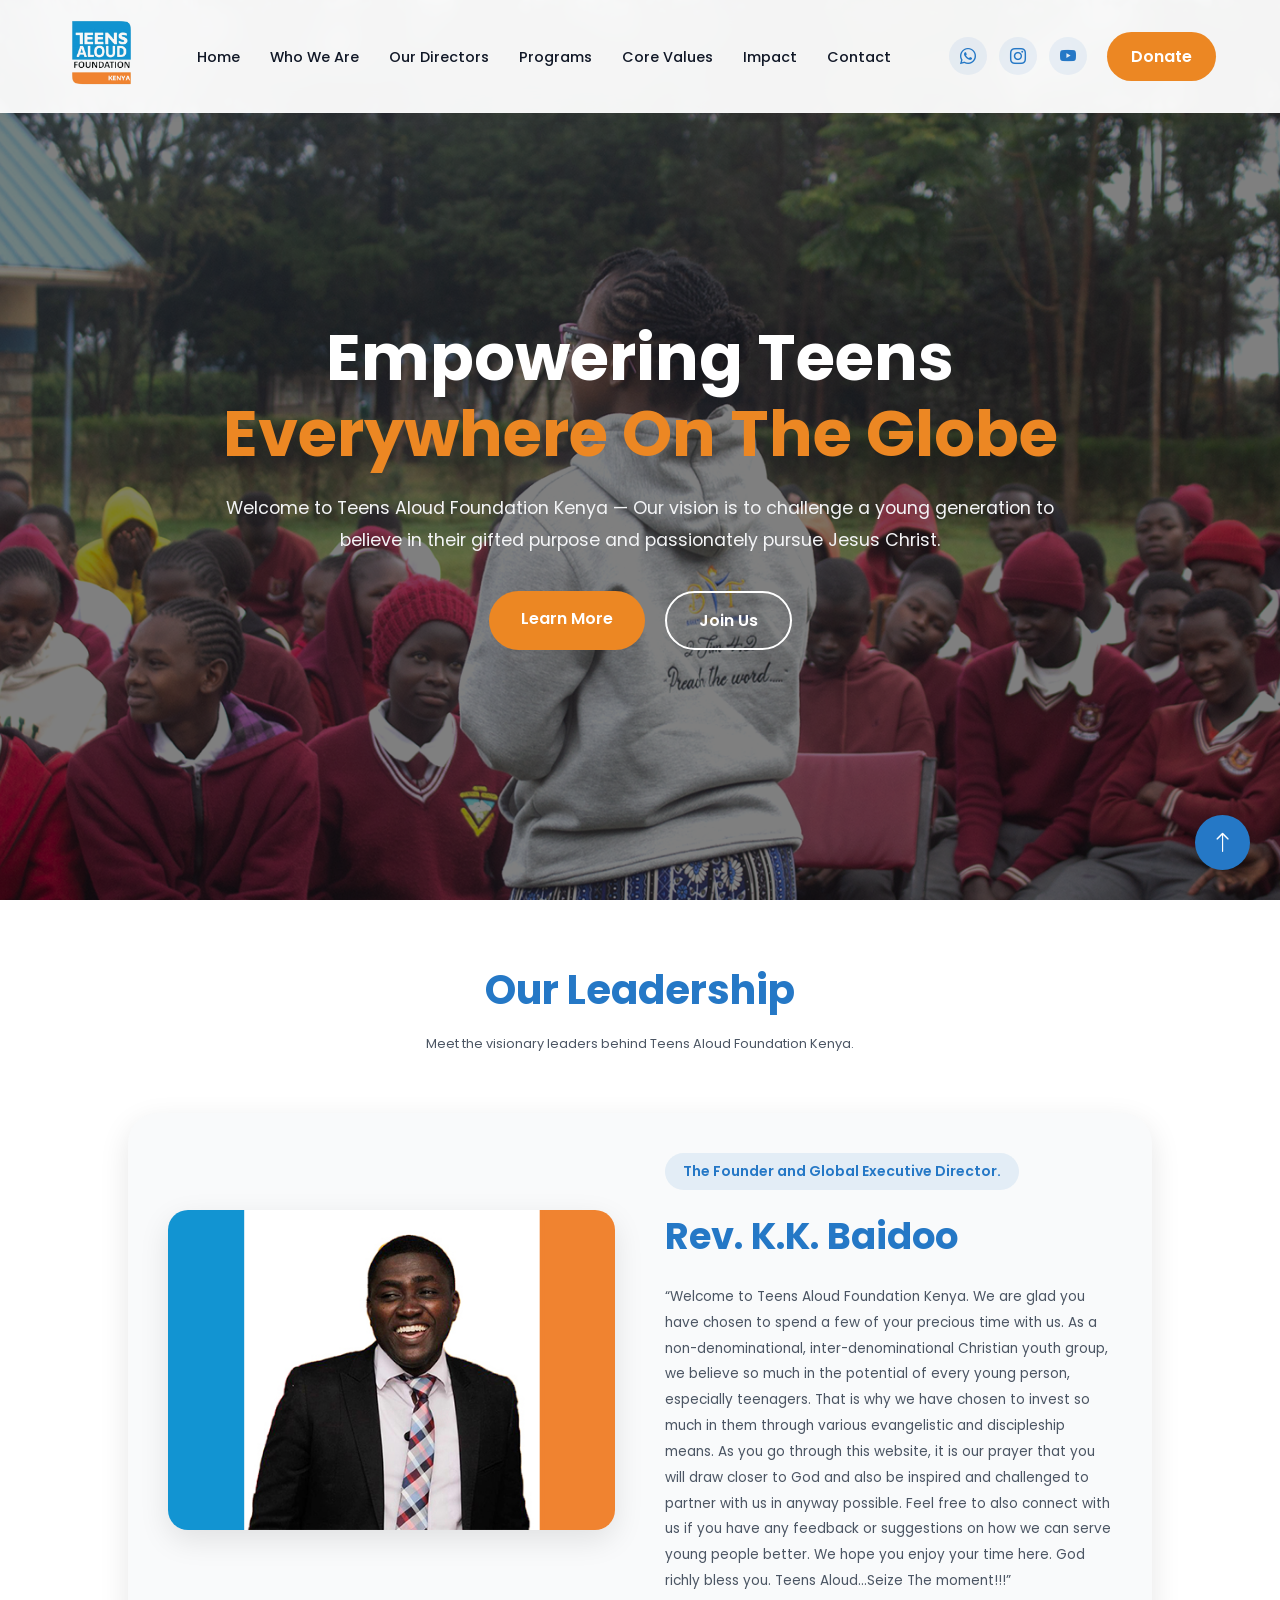
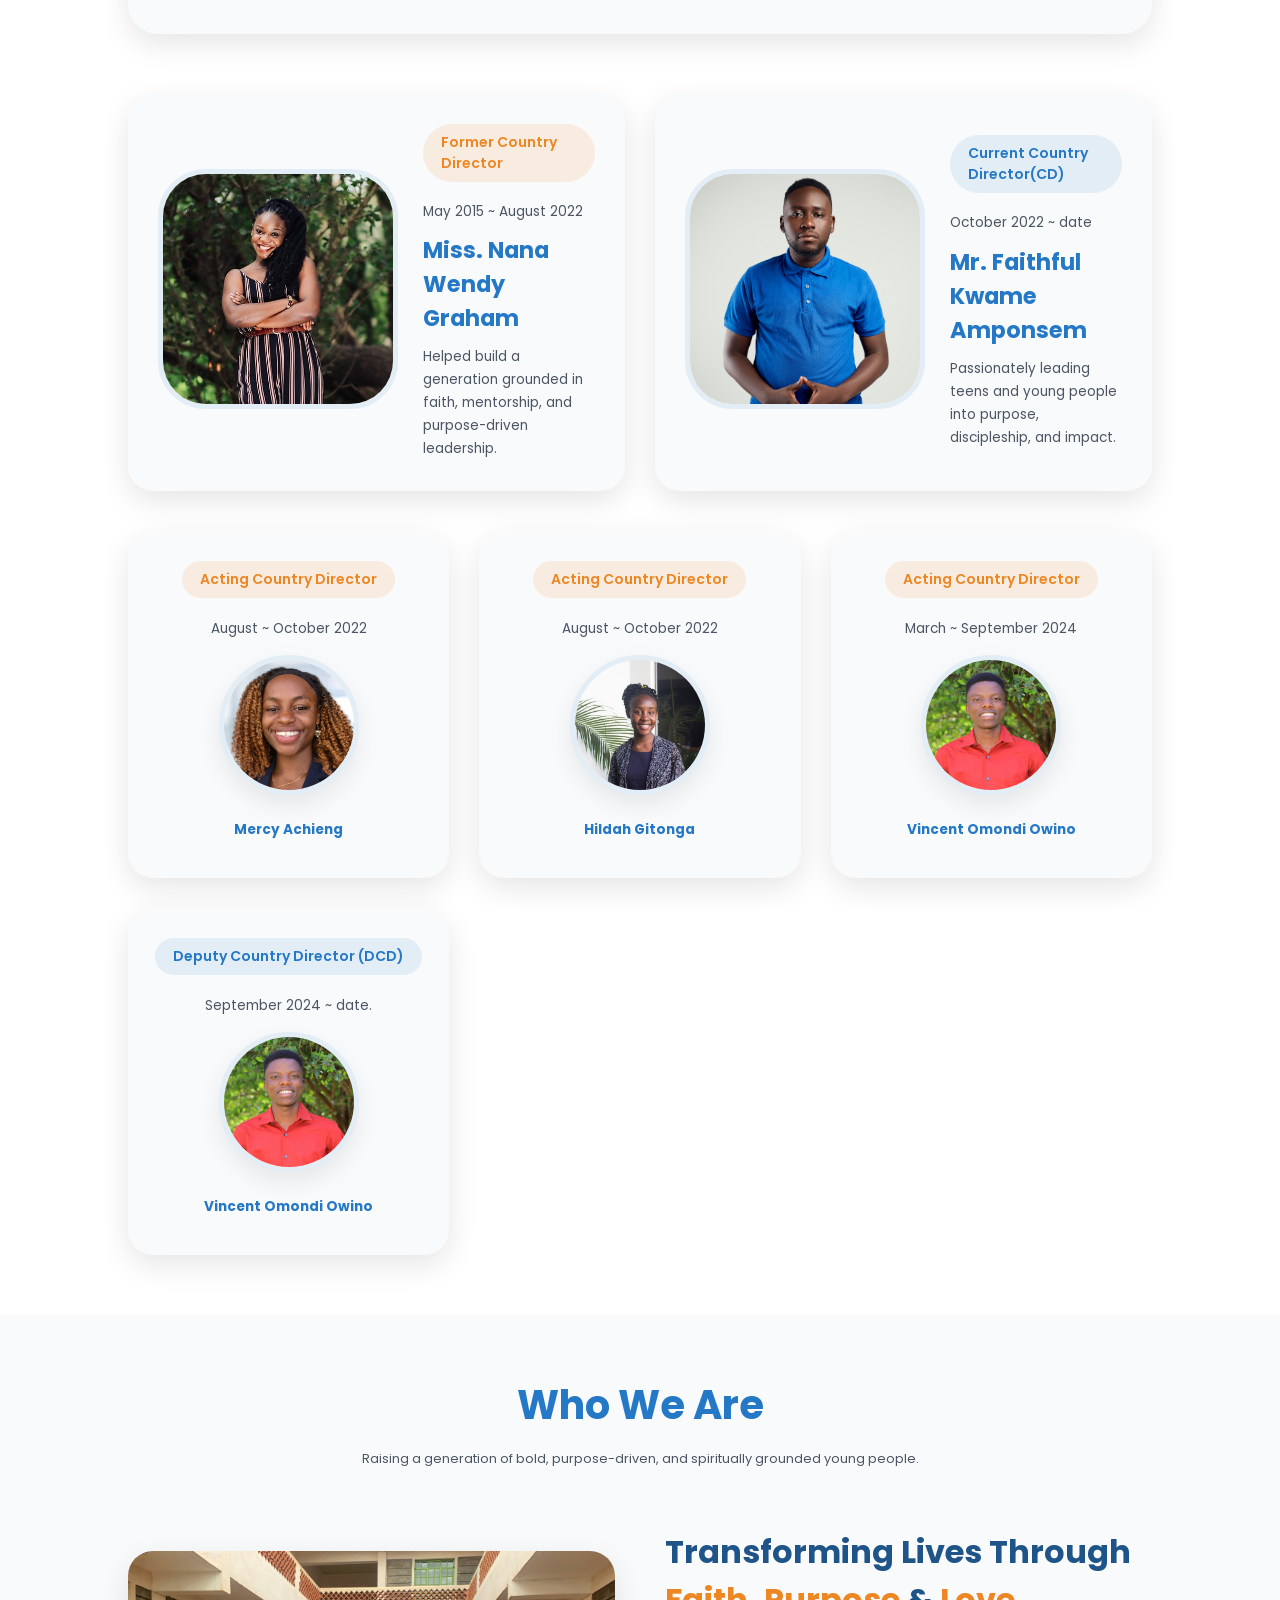
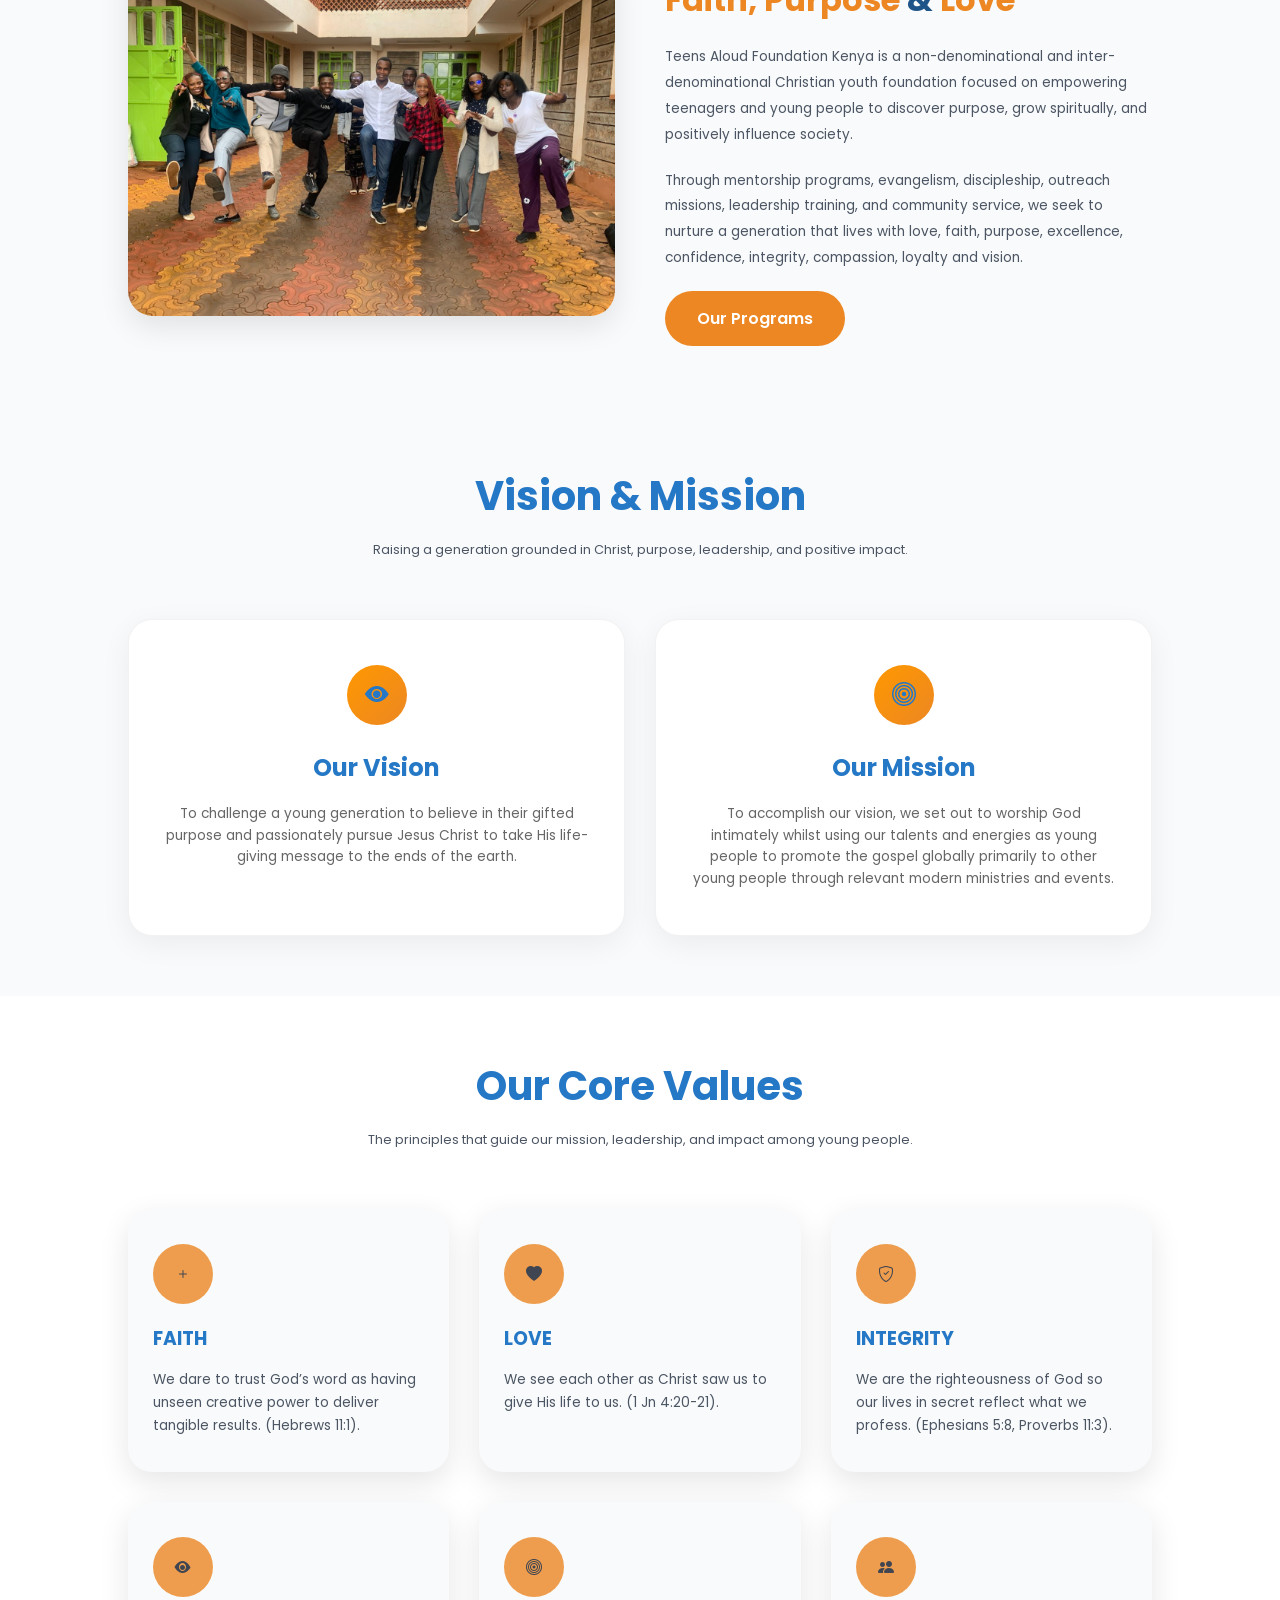
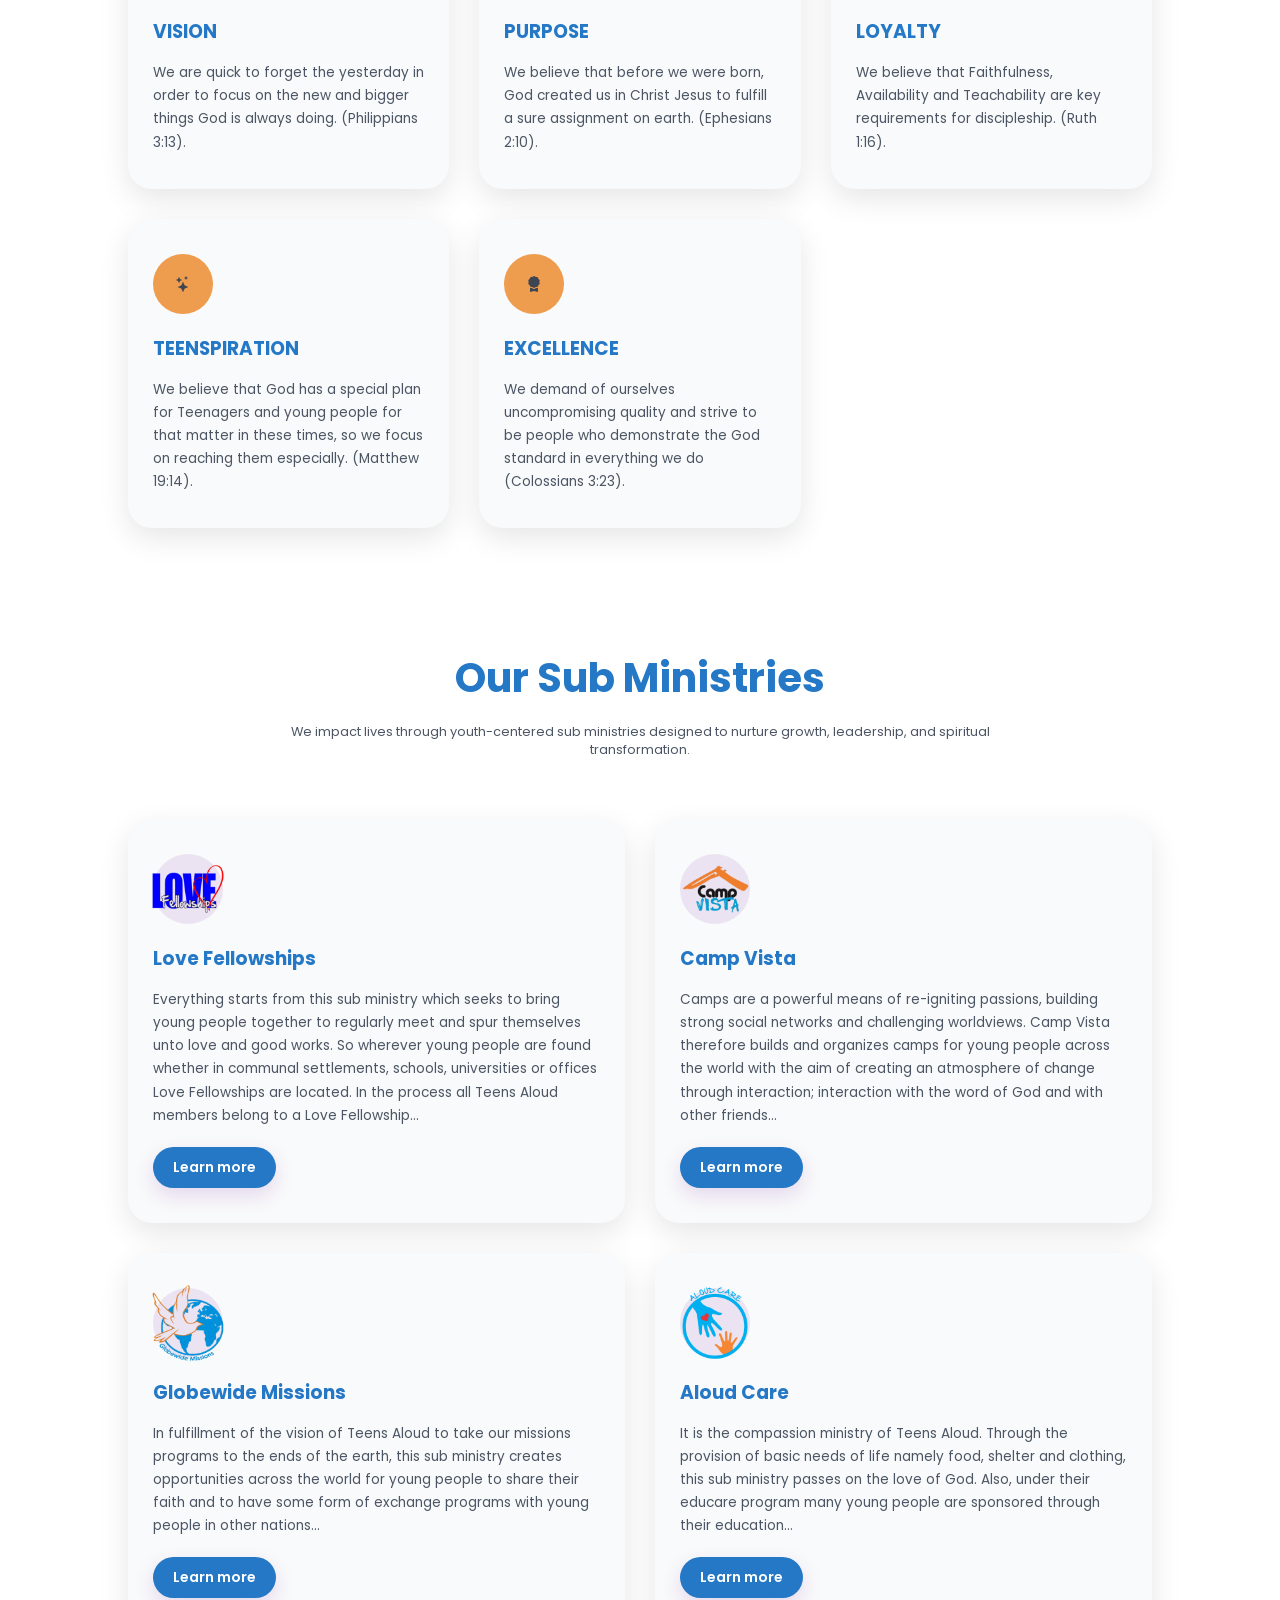
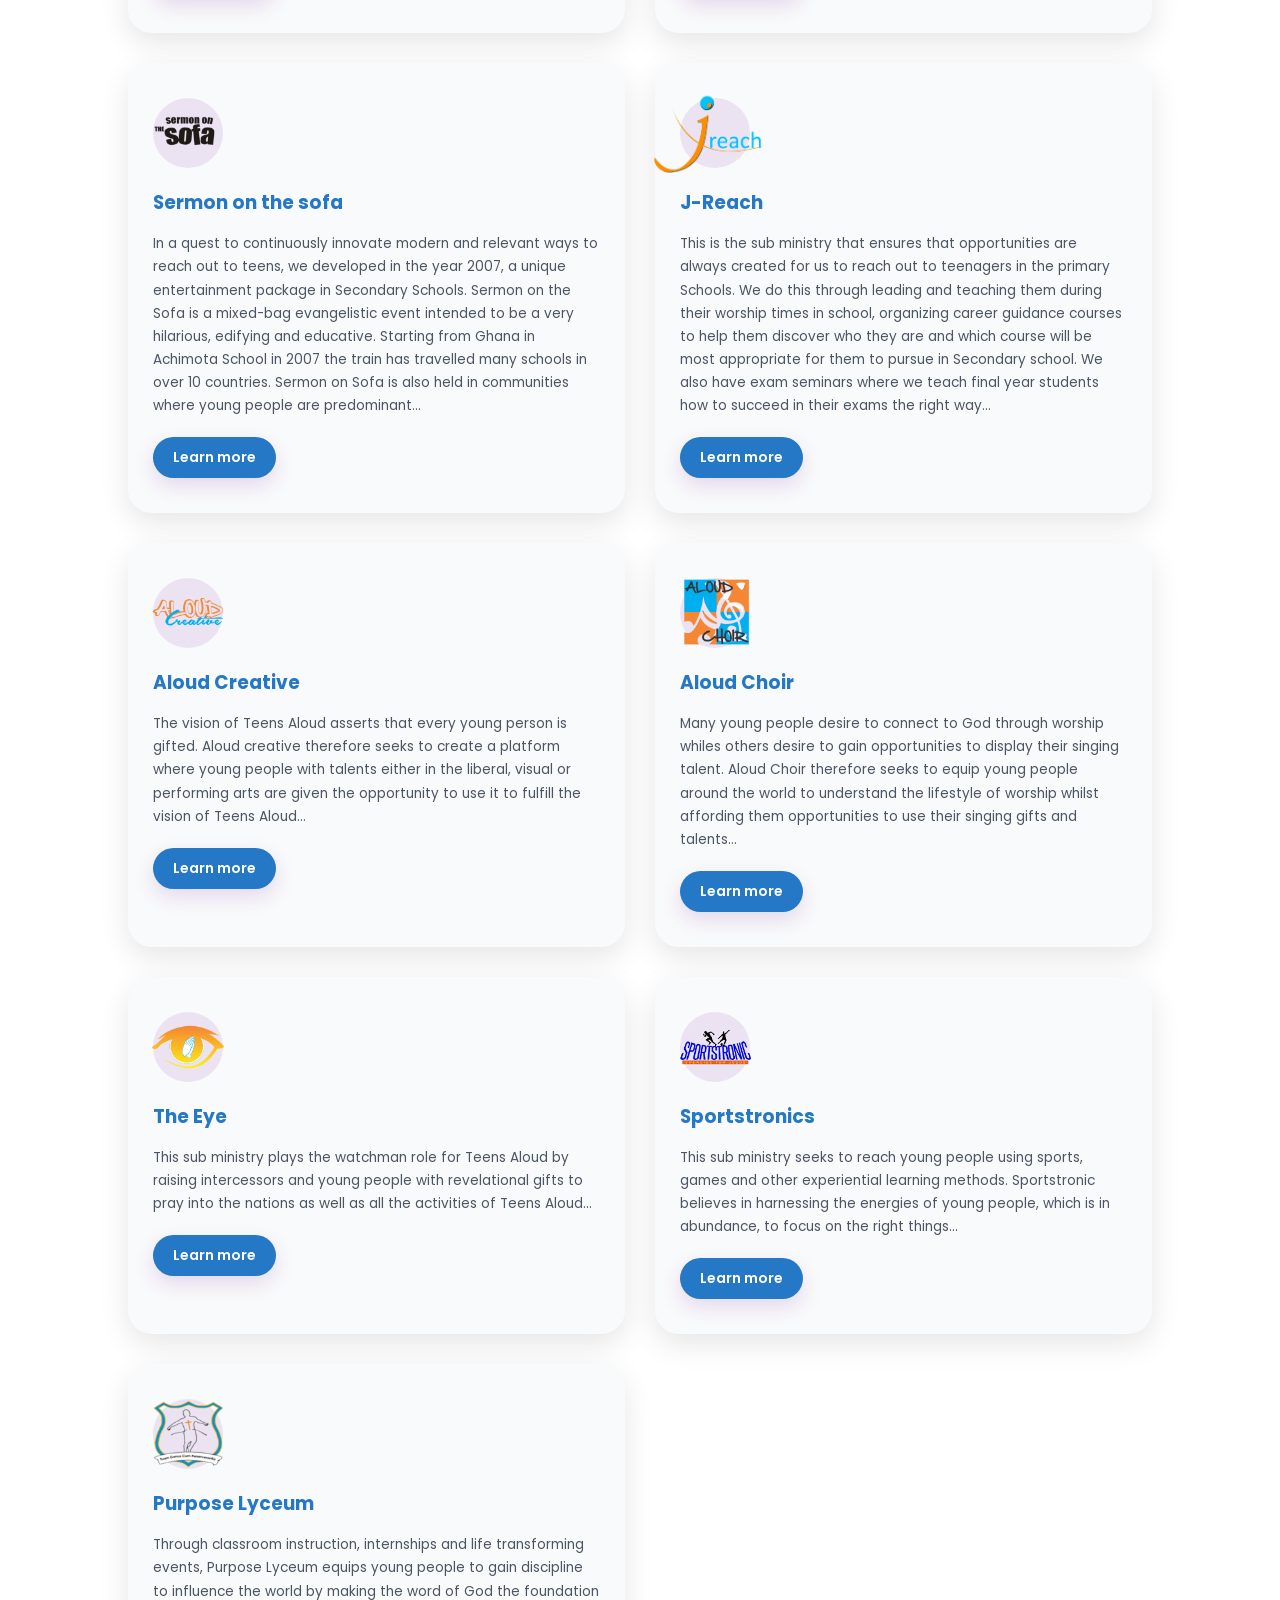
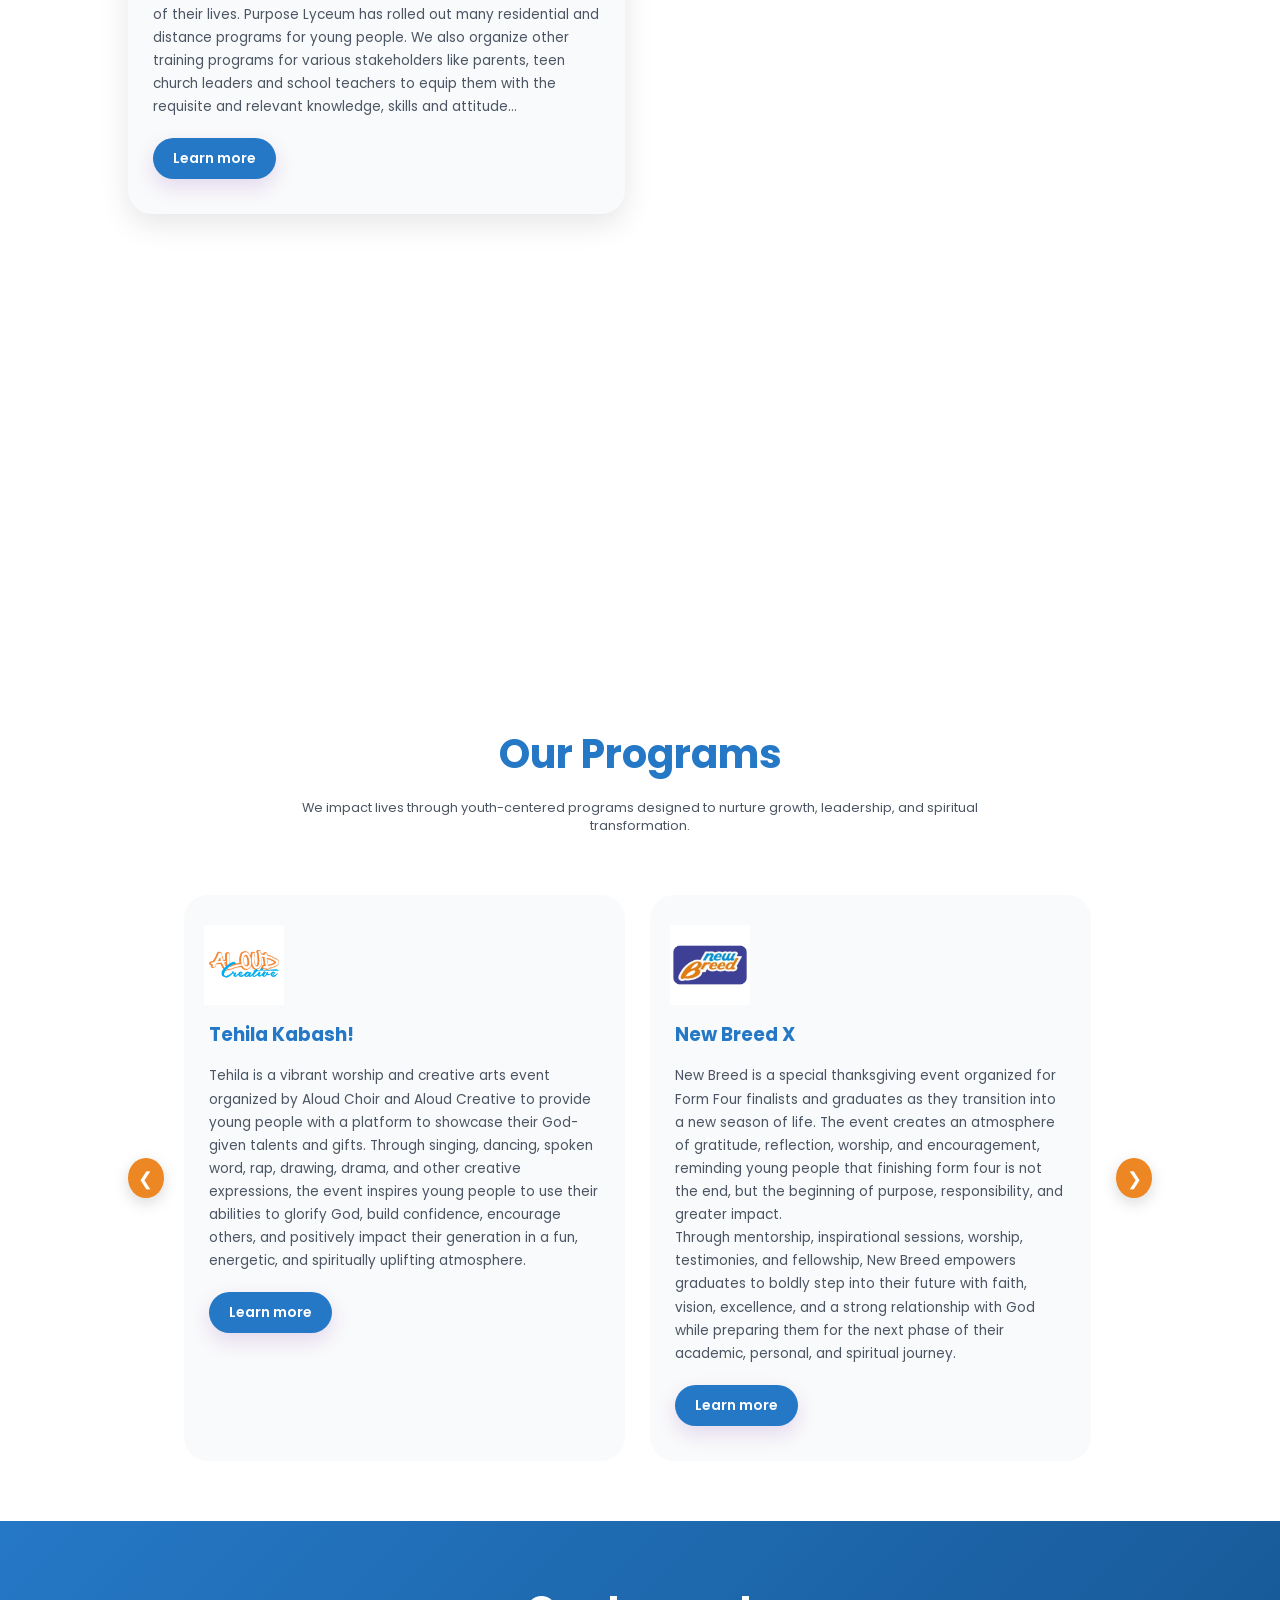
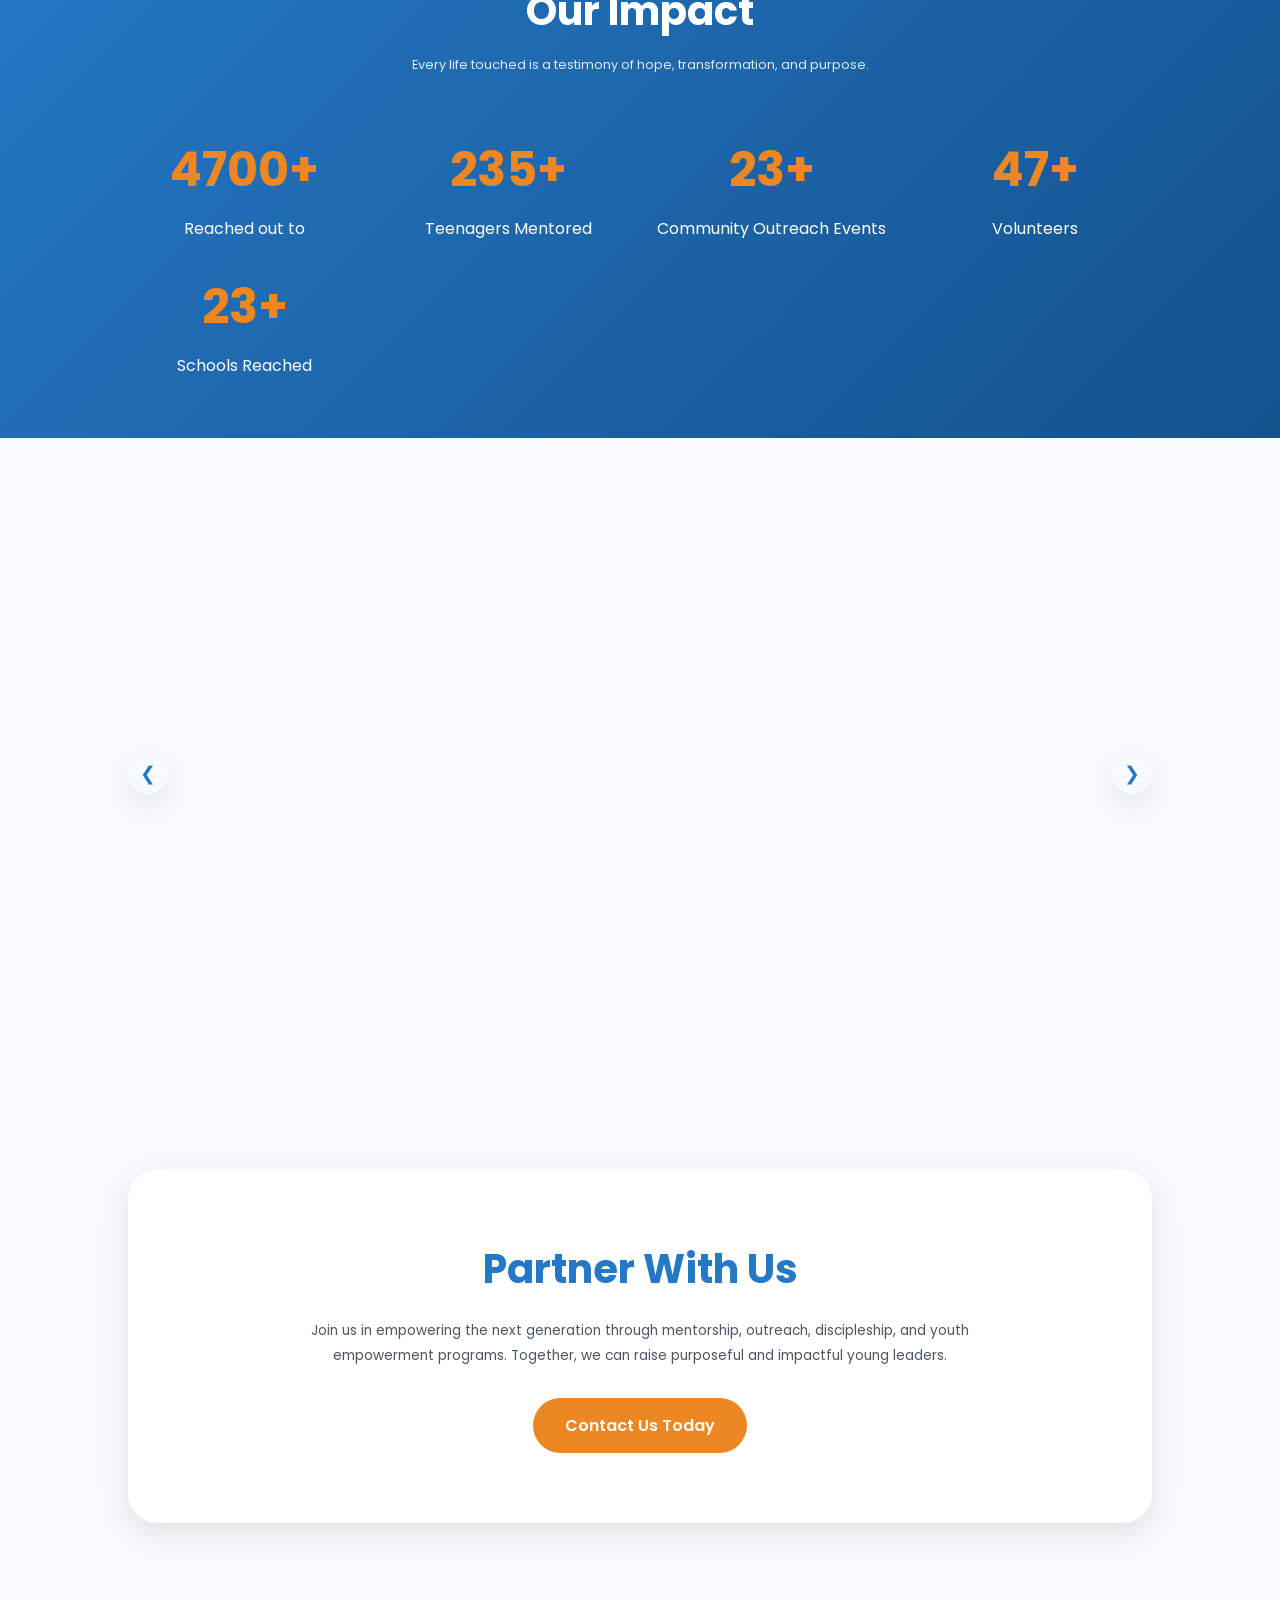
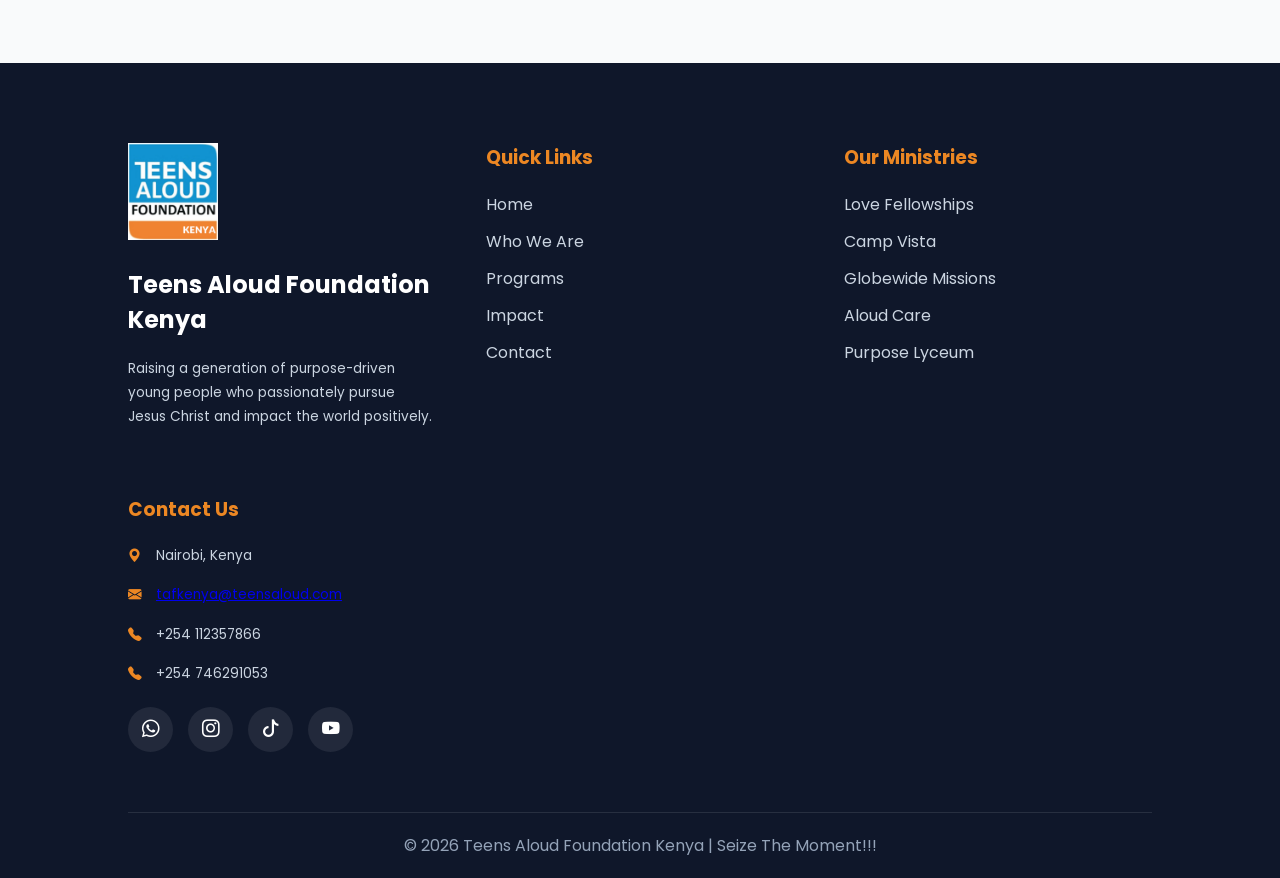
==== commit 78c75519: "Update index.html" ====
--- a/index.html
+++ b/index.html
@@ -871,7 +871,7 @@
             <div class="footer-box">
 
                 <img
-                    src="images/taf_KENY_2_-removebg-preview.png"
+                    src="images/taf KENY.png"
                     alt="TAF Logo"
                     class="footer-logo"
                 >
--- a/Home.css
+++ b/Home.css
@@ -1,32 +1,36 @@
  *{
-      margin:0;
-      padding:0;
-      box-sizing:border-box;
-      font-family:'Poppins',sans-serif;
+        margin:0;
+        padding:0;
+        box-sizing:border-box;
+        font-family:'Poppins',sans-serif;
     }
 
     :root{
-      --primary:#2578c6;
-      --secondary:#ec8723;
-      --dark:#111827;
-      --other:#1f5489;
-      --light:#f9fafb;
-      --text:#4b5563;
-      --white:#ffffff;
-      --shadow:0 10px 30px rgba(0,0,0,0.1);
+        --primary:#2578c6;
+        --secondary:#ec8723;
+        --dark:#111827;
+        --other:#1f5489;
+        --light:#f9fafb;
+        --text:#4b5563;
+        --white:#ffffff;
+        --shadow:0 10px 30px rgba(0,0,0,0.1);
     }
 
     body{
-      background:var(--light);
-      color:var(--dark);
-      overflow-x:hidden;
+        background:var(--light);
+        color:var(--dark);
+        overflow-x:hidden;
     }
 
     html{
-      scroll-behavior:smooth;
+        scroll-behavior:smooth;
     }
 
     /* NAVBAR */
+
+/* ==========================================
+MODERN NAVBAR
+========================================== */
 
 header{
     width:100%;
@@ -80,6 +84,7 @@
     color:var(--dark);
 
     font-weight:500;
+    font-size:0.9rem;
 
     transition:0.3s ease;
 }
@@ -238,62 +243,62 @@
 }
 
     .hero h1{
-      font-size:4rem;
-      line-height:1.2;
-      margin-bottom:20px;
+        font-size:4rem;
+        line-height:1.2;
+        margin-bottom:20px;
     }
 
     .hero h1 span, h3 span{
-      color:var(--secondary);
+        color:var(--secondary);
     }
 
     .hero p{
-      font-size:1.1rem;
-      line-height:1.8;
-      margin-bottom:35px;
-      color:#f3f4f6;
+        font-size:1.1rem;
+        line-height:1.8;
+        margin-bottom:35px;
+        color:#f3f4f6;
     }
 
     .hero-buttons{
-      display:flex;
-      justify-content:center;
-      gap:20px;
-      flex-wrap:wrap;
+        display:flex;
+        justify-content:center;
+        gap:20px;
+        flex-wrap:wrap;
     }
 
     .btn{
-      padding:15px 32px;
-      border-radius:50px;
-      text-decoration:none;
-      font-weight:600;
-      transition:0.3s ease;
-      display:inline-block;
+        padding:15px 32px;
+        border-radius:50px;
+        text-decoration:none;
+        font-weight:600;
+        transition:0.3s ease;
+        display:inline-block;
     }
 
     .btn-primary{
-      background:var(--secondary);
-      color:white;
+        background:var(--secondary);
+        color:white;
     }
 
     .btn-primary:hover{
-      background:#e68900;
-      transform:translateY(-3px);
+        background:#e68900;
+        transform:translateY(-3px);
     }
 
     .btn-outline{
-      border:2px solid white;
-      color:white;
+        border:2px solid white;
+        color:white;
     }
 
     .btn-outline:hover{
-      background:white;
-      color:var(--primary);
+        background:white;
+        color:var(--primary);
     }
 
     /* LEADERSHIP SECTION */
 
     .leadership-section{
-        padding:100px 10%;
+        padding:60px 10%;
         background:white;
     }
 
@@ -373,7 +378,7 @@
 
         line-height:1.9;
 
-        font-size:1.05rem;
+        font-size:0.85rem;
     }
 
     /* DIRECTORS GRID */
@@ -434,7 +439,7 @@
 
         line-height:1.7;
 
-        font-size:0.8rem;
+        font-size:0.85rem;
     }
 
     .founder-card,
@@ -503,7 +508,7 @@
     }
 
     .acted-mini-content h4{
-        font-size:0.8rem;
+        font-size:0.85rem;
 
         color:var(--primary);
 
@@ -513,7 +518,7 @@
     .acted-mini-card p{
         color:var(--text);
 
-        font-size:0.80rem;
+        font-size:0.85rem;
 
         line-height:1.2;
     }
@@ -538,49 +543,51 @@
     /* ABOUT */
 
     section{
-      padding:90px 10%;
+        padding:60px 10%;
     }
 
     .section-title{
-      text-align:center;
-      margin-bottom:60px;
+        text-align:center;
+        margin-bottom:60px;
     }
 
     .section-title h2{
-      font-size:2.5rem;
-      color:var(--primary);
-      margin-bottom:15px;
+        font-size:2.5rem;
+        color:var(--primary);
+        margin-bottom:15px;
     }
 
     .section-title p{
-      color:var(--text);
-      max-width:700px;
-      margin:auto;
+        color:var(--text);
+        max-width:700px;
+        margin:auto;
+        font-size:0.8rem;
     }
 
     .about{
-      display:grid;
-      grid-template-columns:repeat(auto-fit,minmax(320px,1fr));
-      gap:50px;
-      align-items:center;
+        display:grid;
+        grid-template-columns:repeat(auto-fit,minmax(320px,1fr));
+        gap:50px;
+        align-items:center;
     }
 
     .about img{
-      width:100%;
-      border-radius:25px;
-      box-shadow:var(--shadow);
+        width:100%;
+        border-radius:25px;
+        box-shadow:var(--shadow);
     }
 
     .about-text h3{
-      font-size:2rem;
-      margin-bottom:20px;
-      color:var(--other);
+        font-size:2rem;
+        margin-bottom:20px;
+        color:var(--other);
     }
 
     .about-text p{
-      color:var(--text);
-      line-height:1.9;
-      margin-bottom:20px;
+        color:var(--text);
+        line-height:1.9;
+        margin-bottom:20px;
+        font-size:0.85rem;
     }
 
     .about img,
@@ -606,7 +613,7 @@
     /* VISION & MISSION SECTION */
 
     .vision-mission{
-        padding:100px 8%;
+        padding:60px 10%;
         background:#f9fafc;
     }
 
@@ -668,7 +675,7 @@
     .mission-card p{
         color:#666;
         line-height:1.6;
-        font-size:16px;
+        font-size:0.85rem;
     }
 
     /* SUB MINISTRIES */
@@ -689,35 +696,36 @@
     /* SUBS */
 
     .SUBs{
-      background:white;
+        background:white;
     }
 
     .SUB-grid{
-      display:grid;
-      grid-template-columns:repeat(auto-fit,minmax(350px,1fr));
-      gap:30px;
+        display:grid;
+        grid-template-columns:repeat(auto-fit,minmax(350px,1fr));
+        gap:30px;
     }
 
     .SUB-card{
-      background:var(--light);
-      padding:35px 25px;
-      border-radius:24px;
-      transition:0.4s ease;
-      box-shadow:var(--shadow);
+        background:var(--light);
+        padding:35px 25px;
+        border-radius:24px;
+        transition:0.4s ease;
+        box-shadow:var(--shadow);
     }
 
     .SUB-card:hover{
-      transform:translateY(-10px);
+        transform:translateY(-10px);
     }
 
     .SUB-card h3{
-      margin:20px 0 15px;
-      color:var(--primary);
+        margin:20px 0 15px;
+        color:var(--primary);
     }
 
     .SUB-card p{
-      color:var(--text);
-      line-height:1.7;
+        color:var(--text);
+        line-height:1.7;
+        font-size:0.85rem;
     }
 
     /* PROGRAM CARDS ANIMATION */
@@ -738,28 +746,29 @@
     /* PROGRAMS */
 
     .programs{
-      background:white;
+        background:white;
     }
 
     .program-card{
-      background:var(--light);
-      padding:35px 25px;
-      border-radius:24px;
-      transition:0.4s ease;
+        background:var(--light);
+        padding:35px 25px;
+        border-radius:24px;
+        transition:0.4s ease;
     }
 
     .program-card:hover{
-      transform:translateY(-10px);
+        transform:translateY(-10px);
     }
 
     .program-card h3{
-      margin:20px 0 15px;
-      color:var(--primary);
+        margin:20px 0 15px;
+        color:var(--primary);
     }
 
     .program-card p{
-      color:var(--text);
-      line-height:1.7;
+        color:var(--text);
+        line-height:1.7;
+        font-size:0.85rem;
     }
 
     .program-slider{
@@ -813,15 +822,15 @@
     }
 
     .icon{
-      width:70px;
-      height:70px;
-      object-fit:contain;
-      border-radius:50%;
-      background:rgba(106,27,154,0.1);
-      display:flex;
-      align-items:center;
-      justify-content:center;
-      font-size:2rem;
+        width:70px;
+        height:70px;
+        object-fit:contain;
+        border-radius:50%;
+        background:rgba(106,27,154,0.1);
+        display:flex;
+        align-items:center;
+        justify-content:center;
+        font-size:2rem;
     }
 
     .btn-learn{
@@ -847,21 +856,21 @@
     /* IMPACT */
 
     .impact{
-      background:linear-gradient(135deg,var(--primary),#14528c);
-      color:white;
+        background:linear-gradient(135deg,var(--primary),#14528c);
+        color:white;
     }
 
     .impact-grid{
-      display:grid;
-      grid-template-columns:repeat(auto-fit,minmax(200px,1fr));
-      gap:30px;
-      text-align:center;
+        display:grid;
+        grid-template-columns:repeat(auto-fit,minmax(200px,1fr));
+        gap:30px;
+        text-align:center;
     }
 
     .impact-box h3{
-      font-size:3rem;
-      margin-bottom:10px;
-      color:var(--secondary);
+        font-size:3rem;
+        margin-bottom:10px;
+        color:var(--secondary);
     }
 
     /* CORE values*/
@@ -880,35 +889,36 @@
     }
 
     .values{
-      background:white;
+        background:white;
     }
 
     .value-grid{
-      display:grid;
-      grid-template-columns:repeat(auto-fit,minmax(350px,1fr));
-      gap:30px;
+        display:grid;
+        grid-template-columns:repeat(auto-fit,minmax(300px,1fr));
+        gap:30px;
     }
 
     .value-card{
-      background:var(--light);
-      padding:35px 25px;
-      border-radius:24px;
-      transition:0.4s ease;
-      box-shadow:var(--shadow);
+        background:var(--light);
+        padding:35px 25px;
+        border-radius:24px;
+        transition:0.4s ease;
+        box-shadow:var(--shadow);
     }
 
     .value-card:hover{
-      transform:translateY(-10px);
+        transform:translateY(-10px);
     }
 
     .value-card h3{
-      margin:20px 0 15px;
-      color:var(--primary);
+        margin:20px 0 15px;
+        color:var(--primary);
     }
 
     .value-card p{
-      color:var(--text);
-      line-height:1.7;
+        color:var(--text);
+        line-height:1.7;
+        font-size:0.85rem;
     }
 
     .value-icon{
@@ -962,7 +972,7 @@
     }
 
     .testimonial-card p{
-        font-size:1rem;
+        font-size:0.85rem;
         line-height:1.8;
         color:var(--text);
         margin:20px 0;
@@ -1049,24 +1059,25 @@
     /* CTA */
 
     .cta{
-      text-align:center;
-      background:white;
-      border-radius:30px;
-      padding:70px 30px;
-      box-shadow:var(--shadow);
+        text-align:center;
+        background:white;
+        border-radius:30px;
+        padding:70px 30px;
+        box-shadow:var(--shadow);
     }
 
     .cta h2{
-      font-size:2.5rem;
-      margin-bottom:20px;
-      color:var(--primary);
+        font-size:2.5rem;
+        margin-bottom:20px;
+        color:var(--primary);
     }
 
     .cta p{
-      max-width:700px;
-      margin:0 auto 30px;
-      line-height:1.8;
-      color:var(--text);
+        max-width:700px;
+        margin:0 auto 30px;
+        line-height:1.8;
+        color:var(--text);
+        font-size:0.85rem;
     }
 
     /* FOOTER */
@@ -1104,6 +1115,7 @@
         color:#cbd5e1;
         line-height:1.8;
         margin-bottom:15px;
+        font-size:0.85rem;
     }
 
     .footer-box ul{
@@ -1173,14 +1185,14 @@
     /* ANIMATION */
 
     @keyframes fadeIn{
-      from{
-        opacity:0;
-        transform:translateY(30px);
-      }
-      to{
-        opacity:1;
-        transform:translateY(0);
-      }
+        from{
+            opacity:0;
+            transform:translateY(30px);
+        }
+        to{
+            opacity:1;
+            transform:translateY(0);
+        }
     }
 
     .scroll-top-btn{
@@ -1209,12 +1221,544 @@
     background: var(--secondary);
 }
 
+/* SUB-MINISTRY DIRECTORS */
+
+.sub-dir-grid{
+    display:grid;
+    grid-template-columns:repeat(2, 1fr);
+    gap:30px;
+    margin-bottom:60px;
+}
+
+.sub-dir-grid .sub-director-card{
+    background:#fff;
+    border-radius:24px;
+    padding:25px;
+    text-align:center;
+    box-shadow:0 10px 30px rgba(0,0,0,0.08);
+    position:relative;
+    overflow:hidden;
+
+    opacity:0;
+    transform:translateY(60px);
+
+    transition:
+        transform 0.6s ease,
+        opacity 0.6s ease,
+        box-shadow 0.4s ease;
+}
+
+.sub-dir-grid .sub-director-card.show{
+    opacity:1;
+    transform:translateY(0);
+}
+
+.sub-dir-grid .sub-director-card:hover{
+    transform:translateY(-8px);
+    box-shadow:0 15px 40px rgba(0,0,0,0.12);
+}
+
+.country-director{
+    border-top:5px solid var(--secondary);
+}
+
+.deputy-country-director{
+    border-top:5px solid var(--primary);
+}
+
+.sub-dir-grid .director-photo{
+    width:140px;
+    height:140px;
+    border-radius:50%;
+    object-fit:cover;
+    margin:0 auto 15px;
+    border:4px solid rgba(37,120,198,0.15);
+}
+
+.sub-dir-grid .ministry-badge{
+    width:55px;
+    height:55px;
+    margin:0 auto 15px;
+    border-radius:50%;
+    background:rgba(37,120,198,0.08);
+
+    display:flex;
+    align-items:center;
+    justify-content:center;
+}
+
+.sub-dir-grid .ministry-badge i{
+    font-size:1.4rem;
+    color:var(--primary);
+}
+
+.sub-dir-grid h3{
+    font-size:1.35rem;
+    color:var(--primary);
+    margin-bottom:8px;
+}
+
+.sub-dir-grid span{
+    display:block;
+    font-size:0.9rem;
+    font-weight:600;
+    color:var(--secondary);
+    margin-bottom:15px;
+}
+
+.sub-dir-grid p{
+    font-size:0.92rem;
+    line-height:1.7;
+    color:var(--text);
+}
+
+.sub-directors{
+    margin-top:100px;
+    background:var(--light);
+}
+
+.sub-directors-grid{
+    display:grid;
+    grid-template-columns:
+    repeat(auto-fit,minmax(240px,1fr));
+    gap:22px;
+}
+
+.sub-director-card{
+    background:white;
+    border-radius:20px;
+    padding:22px 18px;
+
+    text-align:center;
+
+    box-shadow:
+    0 8px 20px rgba(0,0,0,0.06);
+
+    transition:0.35s ease;
+
+    position:relative;
+    overflow:hidden;
+}
+
+.sub-director-card:hover{
+    transform:translateY(-8px);
+    box-shadow:
+    0 15px 30px rgba(0,0,0,0.1);
+}
+
+/* TOP COLOR BAR */
+
+.sub-director-card::before{
+    content:"";
+    position:absolute;
+    top:0;
+    left:0;
+    width:100%;
+    height:4px;
+}
+
+/* DIRECTOR PHOTO */
+
+.director-photo{
+    width:90px;
+    height:90px;
+    border-radius:50%;
+    object-fit:cover;
+
+    border:3px solid rgba(37,120,198,0.1);
+
+    margin-bottom:12px;
+}
+
+/* MINISTRY ICON */
+
+.ministry-badge{
+    width:50px;
+    height:50px;
+
+    margin:auto;
+    margin-bottom:12px;
+
+    border-radius:14px;
+
+    background:#f8fafc;
+
+    display:flex;
+    align-items:center;
+    justify-content:center;
+}
+
+.ministry-badge img{
+    width: 60px;
+    height:60px;
+    object-fit:contain;
+}
+
+/* NAME */
+
+.sub-director-card h3{
+    font-size:1rem;
+    color:var(--primary);
+    margin-bottom:5px;
+    font-weight:600;
+}
+
+/* POSITION */
+
+.sub-director-card span{
+    display:block;
+    color:var(--secondary);
+
+    font-size:0.8rem;
+    font-weight:600;
+
+    margin-bottom:10px;
+}
+
+/* DESCRIPTION */
+
+.sub-director-card p{
+    color:var(--text);
+    font-size:0.83rem;
+    line-height:1.6;
+}
+
+/* COLOR ACCENTS */
+
+.aloud-creative::before{
+    background:#ff9800;
+}
+
+.aloud-choir::before{
+    background:#2578c6;
+}
+
+.camp-vista::before{
+    background:#7c3aed;
+}
+
+.aloud-care::before{
+    background:#22c55e;
+}
+
+.taf-media::before{
+    background:#111827;
+}
+
+.globewide::before{
+    background:#ef4444;
+}
+
+.sportstronic::before{
+    background:#06b6d4;
+}
+
+.love-fellowship::before{
+    background:#ec4899;
+}
+
+.associates::before{
+    background:#6366f1;
+}
+
+/* SUB DIRECTORS ANIMATION */
+
+.sub-director-card{
+    opacity:0;
+    transform:translateY(60px);
+    transition:
+    opacity 0.8s ease,
+    transform 0.8s ease;
+}
+
+.sub-director-card.show{
+    opacity:1;
+    transform:translateY(0);
+}
 
 /* =========================================
-RESPONSIVENESS
-ONLY FIXING SIZE, PADDING & OVERFLOW ISSUES
-WITHOUT REMOVING YOUR EXISTING DESIGNS
+CONTACT PAGE
 ========================================= */
+
+.contact-page{
+    margin:100px;
+    background:var(--light);
+}
+
+.contact-grid{
+    display:grid;
+    grid-template-columns:repeat(auto-fit,minmax(350px,1fr));
+    gap:30px;
+    margin-top:50px;
+}
+
+.contact-card{
+    background:white;
+    padding:40px;
+    border-radius:25px;
+    box-shadow:var(--shadow);
+    transition:0.4s ease;
+}
+
+.contact-card:hover{
+    transform:translateY(-8px);
+}
+
+.contact-icon{
+    width:70px;
+    height:70px;
+    border-radius:50%;
+    background:rgba(37,120,198,0.1);
+
+    display:flex;
+    align-items:center;
+    justify-content:center;
+
+    margin-bottom:20px;
+}
+
+.contact-icon i{
+    font-size:30px;
+    color:var(--primary);
+}
+
+.contact-card h3{
+    color:var(--primary);
+    margin-bottom:15px;
+}
+
+.contact-card p{
+    color:var(--text);
+    line-height:1.8;
+    margin-bottom:25px;
+    font-size:0.85rem;
+}
+
+/* DONATION */
+
+.donation-details{
+    display:flex;
+    flex-direction:column;
+    gap:15px;
+    margin-bottom:25px;
+}
+
+.donation-item{
+    background:#f8fafc;
+    padding:15px 20px;
+    border-radius:15px;
+}
+
+.donation-item span{
+    display:block;
+    font-size:0.85rem;
+    color:var(--text);
+}
+
+.donation-item h4{
+    color:var(--secondary);
+    font-size:1.3rem;
+    margin-top:5px;
+}
+
+/* CONTACT */
+
+.contact-info{
+    display:flex;
+    flex-direction:column;
+    gap:18px;
+}
+
+.info-item{
+    display:flex;
+    align-items:center;
+    gap:15px;
+}
+
+.info-item i{
+    color:var(--secondary);
+    font-size:1.2rem;
+}
+
+.info-item span{
+    color:var(--text);
+}
+
+/* CONTACT ANIMATION */
+
+.contact-card{
+    opacity:0;
+    transform:translateY(80px);
+    transition:
+    opacity 0.8s ease,
+    transform 0.8s ease;
+}
+
+.contact-card.show{
+    opacity:1;
+    transform:translateY(0);
+}
+
+/* ===================================
+THANK YOU OVERLAY
+=================================== */
+
+.thankyou-overlay{
+    position:fixed;
+    inset:0;
+
+    background:rgba(0,0,0,0.75);
+
+    display:flex;
+    align-items:center;
+    justify-content:center;
+
+    z-index:99999;
+
+    opacity:0;
+    visibility:hidden;
+
+    transition:0.5s ease;
+}
+
+.thankyou-overlay.show{
+    opacity:1;
+    visibility:visible;
+}
+
+.thankyou-box{
+    background:white;
+
+    width:90%;
+    max-width:500px;
+
+    padding:50px 35px;
+
+    border-radius:30px;
+
+    text-align:center;
+
+    position:relative;
+
+    animation:popUp 0.7s ease;
+}
+
+@keyframes popUp{
+
+    0%{
+        transform:scale(0.4);
+        opacity:0;
+    }
+
+    70%{
+        transform:scale(1.08);
+    }
+
+    100%{
+        transform:scale(1);
+        opacity:1;
+    }
+
+}
+
+.success-circle{
+    width:100px;
+    height:100px;
+
+    margin:auto auto 25px;
+
+    border-radius:50%;
+
+    background:linear-gradient(
+        135deg,
+        var(--secondary),
+        #ffb347
+    );
+
+    display:flex;
+    align-items:center;
+    justify-content:center;
+
+    animation:pulse 1.5s infinite;
+}
+
+.success-circle i{
+    font-size:3rem;
+    color:white;
+}
+
+@keyframes pulse{
+
+    0%{
+        transform:scale(1);
+    }
+
+    50%{
+        transform:scale(1.1);
+    }
+
+    100%{
+        transform:scale(1);
+    }
+
+}
+
+.thankyou-box h2{
+    color:var(--primary);
+    font-size:2.2rem;
+    margin-bottom:15px;
+}
+
+.thankyou-box p{
+    color:var(--text);
+    line-height:1.8;
+    margin-bottom:25px;
+}
+
+.thankyou-btn{
+    border:none;
+    background:var(--secondary);
+    color:white;
+
+    padding:14px 30px;
+
+    border-radius:50px;
+
+    cursor:pointer;
+
+    font-weight:600;
+
+    transition:0.3s ease;
+}
+
+.thankyou-btn:hover{
+    background:var(--primary);
+}
+
+/* CONFETTI */
+
+.confetti{
+    position:absolute;
+
+    width:12px;
+    height:12px;
+
+    animation:fall linear forwards;
+}
+
+@keyframes fall{
+
+    from{
+        transform:translateY(-100vh) rotate(0deg);
+    }
+
+    to{
+        transform:translateY(110vh) rotate(720deg);
+    }
+
+}
+
+/* RESPONSIVENESS */
 
 /* =========================================
 LAPTOPS
@@ -1729,3 +2273,56 @@
     }
 
 }
+
+@media(max-width:768px){
+
+    .sub-directors-grid{
+        grid-template-columns:repeat(2,1fr);
+        gap:16px;
+    }
+
+    .sub-director-card{
+        padding:18px 14px;
+    }
+
+    .director-photo{
+        width:75px;
+        height:75px;
+    }
+
+    .sub-director-card p{
+        font-size:0.78rem;
+    }
+}
+
+@media(max-width:768px){
+
+    .sub-dir-grid{
+        grid-template-columns:1fr;
+        gap:25px;
+    }
+
+    .sub-dir-grid .director-photo{
+        width:120px;
+        height:120px;
+    }
+
+    .sub-dir-grid h3{
+        font-size:1.2rem;
+    }
+}
+
+@media(max-width:520px){
+
+    .sub-directors-grid{
+        grid-template-columns:1fr;
+    }
+}
+
+@media(max-width:768px){
+
+    .contact-card{
+        padding:30px 25px;
+    }
+
+}
